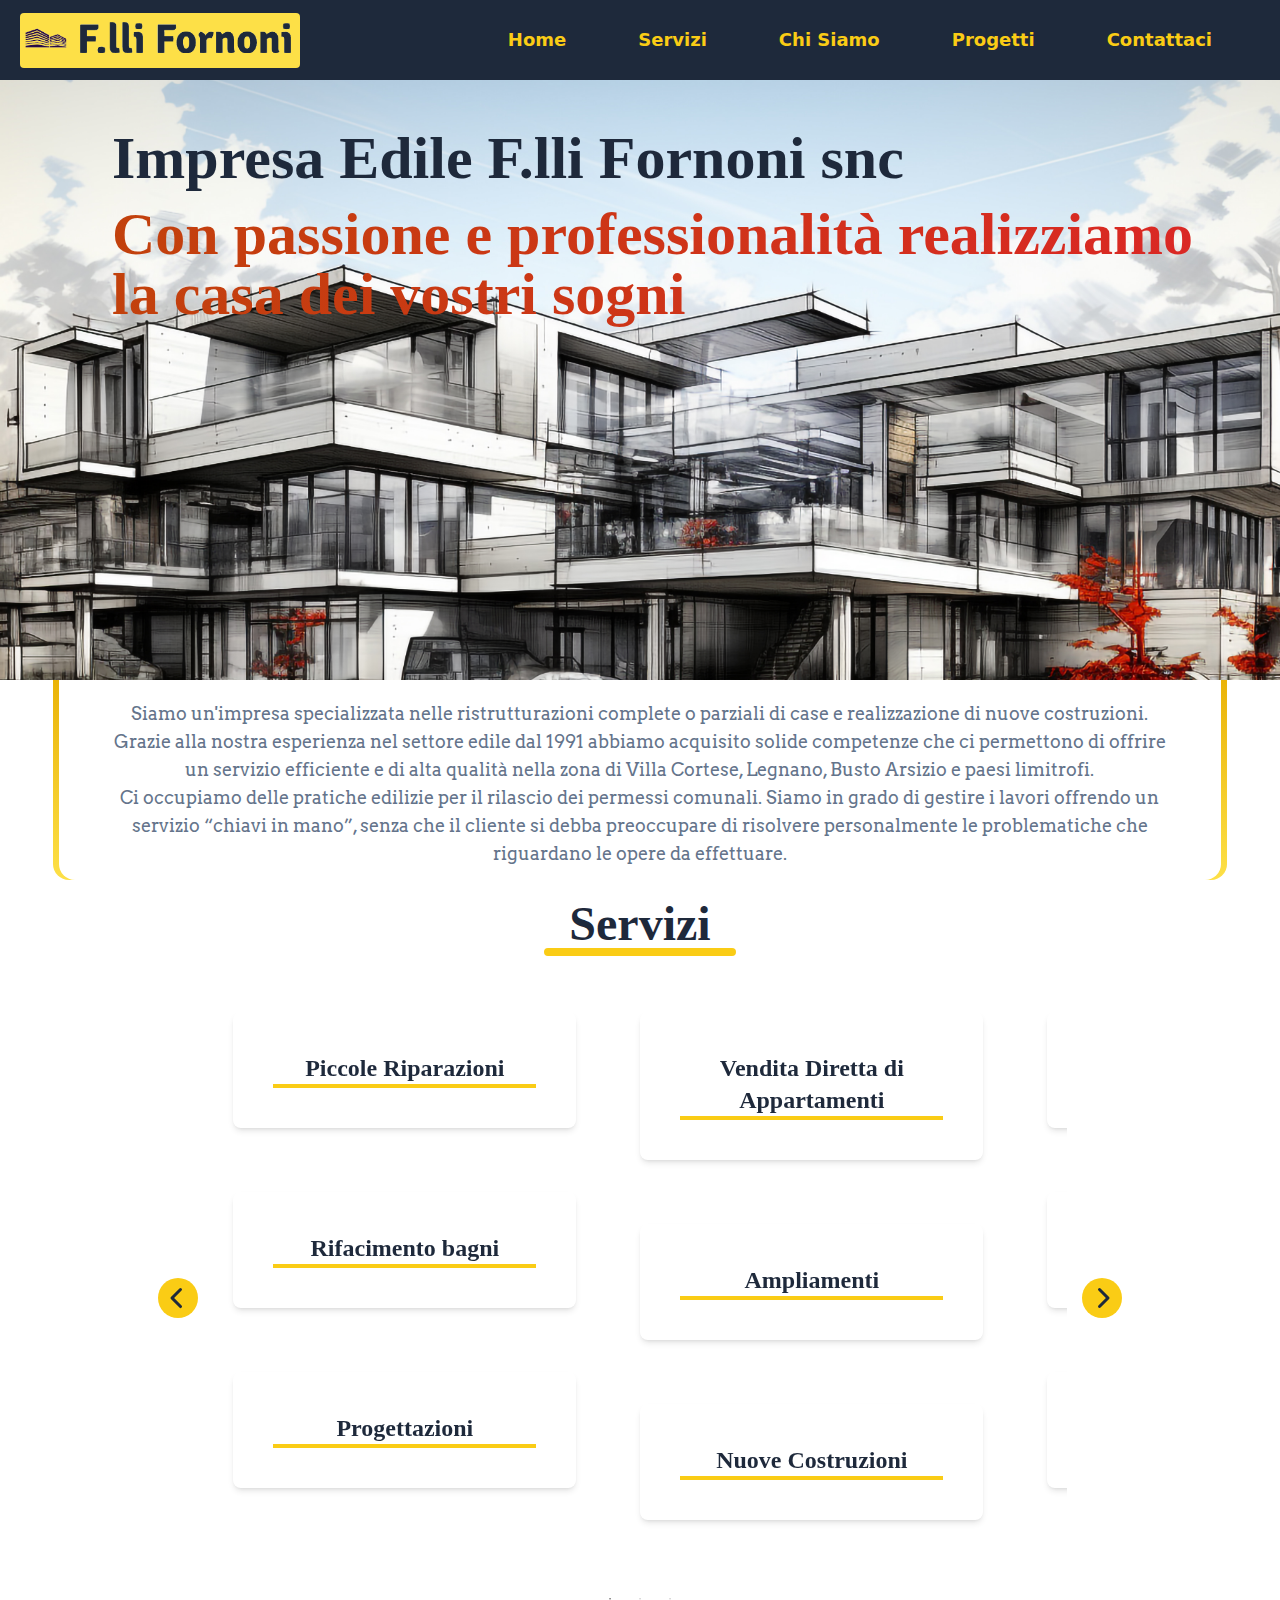
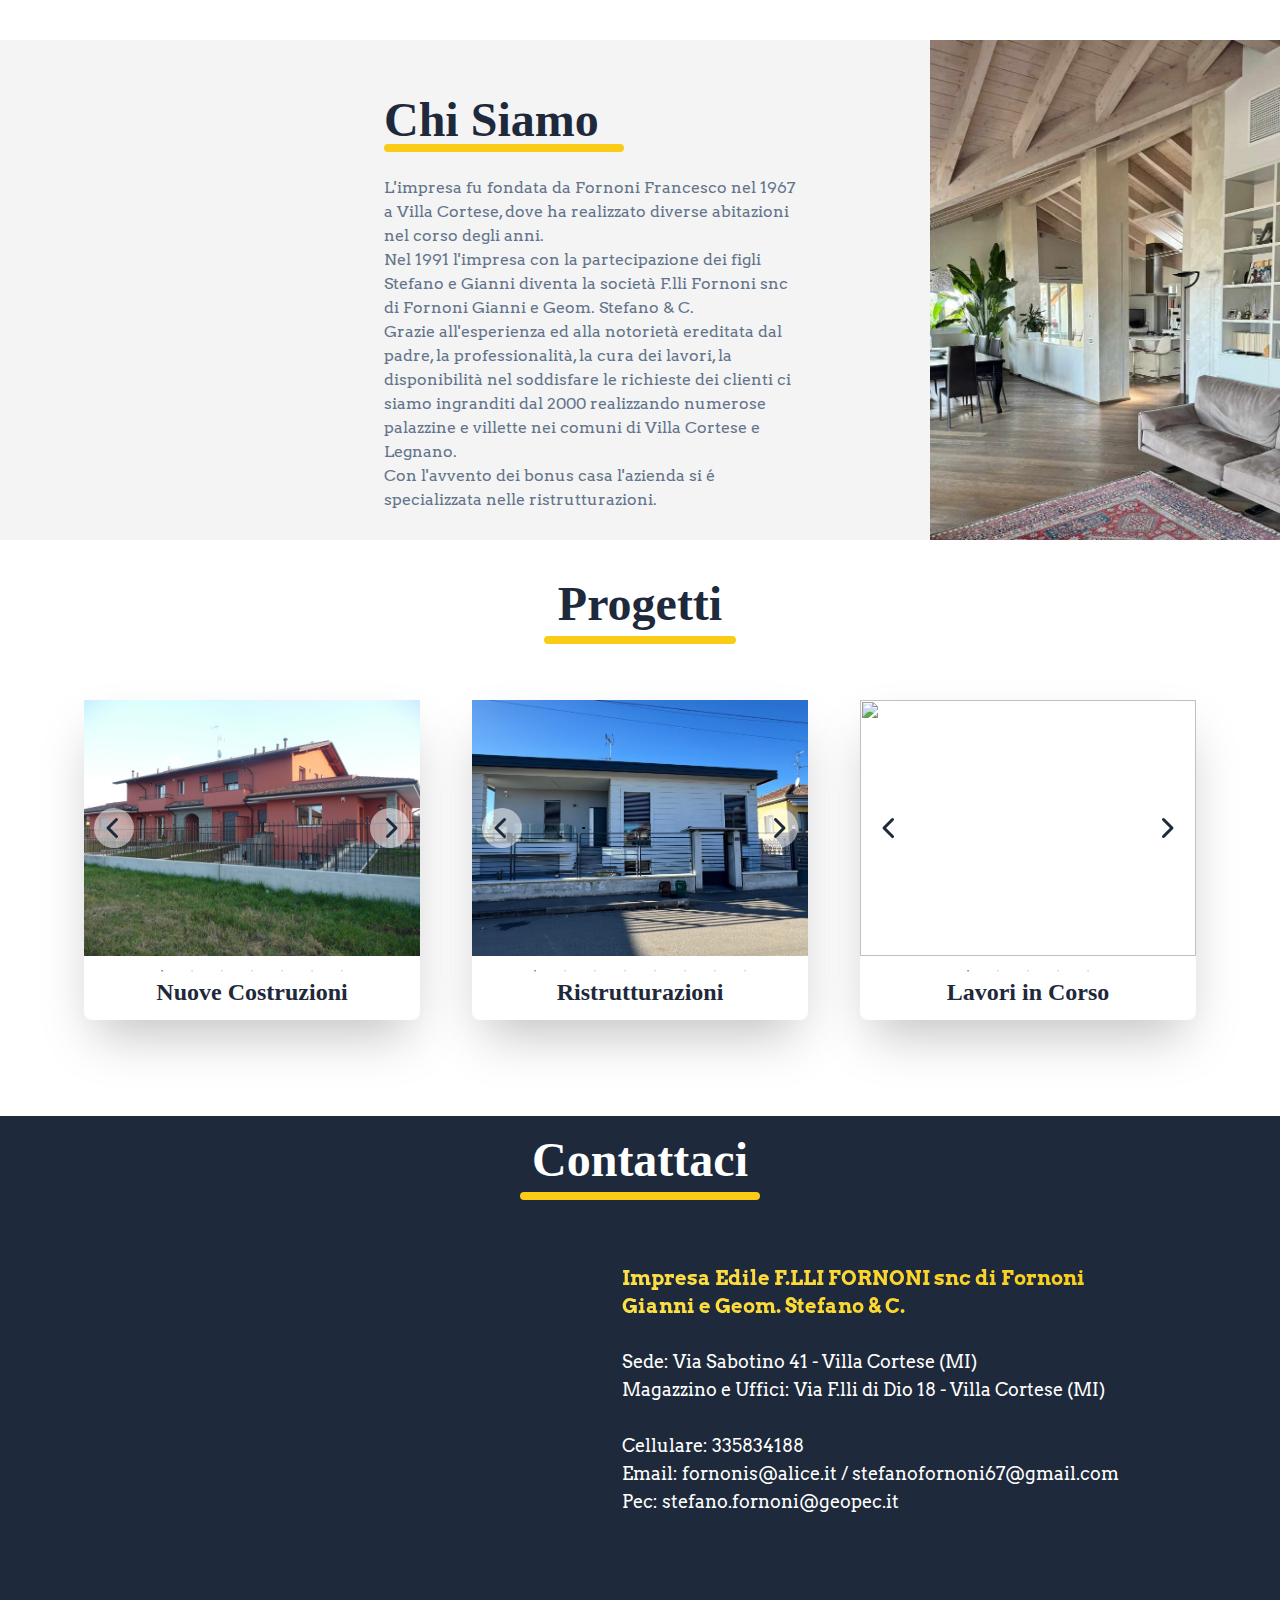
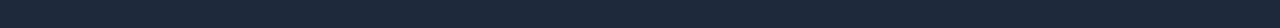
==== index.html @ b94d48a3 "Add files via upload" ====
<!DOCTYPE html><html lang="it"><head><meta charSet="utf-8"/><meta name="viewport" content="width=device-width, initial-scale=1"/><meta name="viewport" content="width=device-width, initial-scale=1"/><link rel="preload" as="image" href="/assets/images/logo.png"/><link rel="preload" as="image" href="/assets/images/about-sm.jpg"/><link rel="preload" as="image" href="/assets/images/about.jpg"/><link rel="preload" as="image" href="/assets/images/nuove-costruzioni/1.jpg"/><link rel="preload" as="image" href="/assets/images/nuove-costruzioni/2.jpg"/><link rel="preload" as="image" href="/assets/images/nuove-costruzioni/3.jpg"/><link rel="preload" as="image" href="/assets/images/nuove-costruzioni/4.jpg"/><link rel="preload" as="image" href="/assets/images/nuove-costruzioni/5.jpg"/><link rel="preload" as="image" href="/assets/images/nuove-costruzioni/6.jpg"/><link rel="preload" as="image" href="/assets/images/nuove-costruzioni/7.jpg"/><link rel="stylesheet" href="./_next/static/css/af97f94164cfcff3.css" data-precedence="next"/><link rel="stylesheet" href="./_next/static/css/cffbffb1695597d7.css" data-precedence="next"/><link rel="preload" as="script" fetchPriority="low" href="./_next/static/chunks/webpack-9963c261b73ad2ec.js"/><script src="./_next/static/chunks/fd9d1056-be48aeae6e94b8d1.js" async=""></script><script src="./_next/static/chunks/23-a10ad9ef955e7951.js" async=""></script><script src="./_next/static/chunks/main-app-19f3e9f0acedf590.js" async=""></script><script src="./_next/static/chunks/757-70ce4b78251df5d3.js" async=""></script><script src="./_next/static/chunks/app/page-fcb65d62e921823e.js" async=""></script><link rel="preload" as="image" href="/assets/images/ristrutturazioni/1.jpg"/><link rel="preload" as="image" href="/assets/images/ristrutturazioni/2.jpg"/><link rel="preload" as="image" href="/assets/images/ristrutturazioni/3.jpg"/><link rel="preload" as="image" href="/assets/images/ristrutturazioni/4.jpg"/><link rel="preload" as="image" href="/assets/images/ristrutturazioni/5.jpg"/><link rel="preload" as="image" href="/assets/images/ristrutturazioni/6.jpg"/><link rel="preload" as="image" href="/assets/images/ristrutturazioni/7.jpg"/><link rel="preload" as="image" href="/assets/images/ristrutturazioni/8.jpg"/><link rel="preload" as="image" href="/assets/images/lavori-in-corso/1.jpg"/><link rel="preload" as="image" href="/assets/images/lavori-in-corso/2.jpg"/><link rel="preload" as="image" href="/assets/images/lavori-in-corso/3.jpg"/><link rel="preload" as="image" href="/assets/images/lavori-in-corso/4.jpg"/><link rel="preload" as="image" href="/assets/images/lavori-in-corso/5.jpg"/><title>FlliFornoni</title><meta name="description" content="Impresa Edile F.LLI FORNONI snc di Fornoni Gianni e Geom. Stefano &amp; C, nella zona di Villa Cortese, Legnano, Busto Arsizio"/><link rel="icon" href="/FlliFornoni.github.io/assets/icons/favicon.ico"/><script src="./_next/static/chunks/polyfills-78c92fac7aa8fdd8.js" noModule=""></script></head><body><main class="app"><div class="w-screen flex flex-col"><nav class="flex justify-between items-center sticky top-0 h-[71px] sm:h-20 pr-4 sm:pr-16 bg-slate-800 z-40"><img src="/assets/images/logo.png" class="w-[250px] sm:w-[280px] rounded mx-5 place-content-start"/><div><button data-collapse-toggle="navbar-sticky" type="button" class="inline-flex p-1 rounded-lg lg:hidden hover:bg-gray-100 focus:outline-none focus:ring-2 focus:ring-gray-200 dark:text-gray-400 dark:hover:bg-gray-700 dark:focus:ring-gray-600" aria-controls="navbar-sticky" aria-expanded="false"><span class="sr-only">Open main menu</span><svg class="text-yellow-400 flex lg:hidden size-10" xmlns="http://www.w3.org/2000/svg" viewBox="0 0 24 24" fill="currentColor"> <path fill-rule="evenodd" d="M3 6.75A.75.75 0 0 1 3.75 6h16.5a.75.75 0 0 1 0 1.5H3.75A.75.75 0 0 1 3 6.75ZM3 12a.75.75 0 0 1 .75-.75h16.5a.75.75 0 0 1 0 1.5H3.75A.75.75 0 0 1 3 12Zm0 5.25a.75.75 0 0 1 .75-.75h16.5a.75.75 0 0 1 0 1.5H3.75a.75.75 0 0 1-.75-.75Z" clip-rule="evenodd"></path> </svg></button></div><ul class="hidden justify-end gap-16 lg:flex text-yellow-400 text-lg font-semibold"><li class="hover:text-slate-800 hover:bg-yellow-400 p-1 rounded cursor-pointer"><a href="#home">Home</a></li><li class="hover:text-slate-800 hover:bg-yellow-400 p-1 rounded cursor-pointer"><a href="#services">Servizi</a></li><li class="hover:text-slate-800 hover:bg-yellow-400 p-1 rounded cursor-pointer"><a href="#about">Chi Siamo</a></li><li class="hover:text-slate-800 hover:bg-yellow-400 p-1 rounded cursor-pointer"><a href="#projects">Progetti</a></li><li class="hover:text-slate-800 hover:bg-yellow-400 p-1 rounded cursor-pointer"><a href="#contact">Contattaci</a></li></ul></nav><section class="w-full" id="home"><div class="bg-fixed bg-cover bg-bottom w-full h-[600px] bg-[url(/assets/images/banner.jpg)]"> <div class="ml-10 min-[600px]:ml-28 pt-12"><h1 class="font-playfair_display text-slate-800 font-extrabold text-5xl sm:text-6xl">Impresa Edile F.lli Fornoni snc</h1><h1 class="font-playfair_display font-extrabold text-5xl sm:text-6xl red_gradient pt-4 pb-4">Con passione e professionalità realizziamo <br/>la casa dei vostri sogni</h1></div></div><div class="bg-gradient-to-b from-yellow-500 to-yellow-300 w-11/12 mx-auto rounded-b-2xl"> <div class="px-3 min-[520px]:px-10 pt-2 bg-white rounded-b-2xl w-[98%] min-[520px]:w-[99%] min-[520px]:text-center mx-auto"><p class="font-arvo font-medium text-lg text-slate-500 p-3">Siamo un&#x27;impresa specializzata nelle ristrutturazioni complete o parziali di case e realizzazione di nuove costruzioni. Grazie alla nostra esperienza nel settore edile dal 1991 abbiamo acquisito solide competenze che ci permettono di offrire un servizio efficiente e di alta qualità nella zona di Villa Cortese, Legnano, Busto Arsizio e paesi limitrofi. <br/>Ci occupiamo delle pratiche edilizie per il rilascio dei permessi comunali. Siamo in grado di gestire i lavori offrendo un servizio “chiavi in mano”, senza che il cliente si debba preoccupare di risolvere personalmente le problematiche che riguardano le opere da effettuare.</p></div></div></section><section class="mt-5" id="services"><div class="flex flex-col items-center"><h2 class="font-playfair_display text-slate-800 font-bold text-5xl">Servizi</h2><div class="border-4 w-48 border-yellow-400 rounded"></div></div><div class="my-14 w-4/5 md:w-2/3 mx-auto"> <div class="slick-slider center slick-initialized" dir="ltr"><svg class="slick-arrow slick-prev" xmlns="http://www.w3.org/2000/svg" viewBox="0 0 20 20" fill="currentColor" class="size-5"> <path fill-rule="evenodd" d="M11.78 5.22a.75.75 0 0 1 0 1.06L8.06 10l3.72 3.72a.75.75 0 1 1-1.06 1.06l-4.25-4.25a.75.75 0 0 1 0-1.06l4.25-4.25a.75.75 0 0 1 1.06 0Z" clip-rule="evenodd"></path> </svg><div class="slick-list" style="padding:0px 20px"><div class="slick-track" style="width:450%;left:-124.99999999999997%"><div data-index="-3" tabindex="-1" class="slick-slide slick-center slick-cloned" aria-hidden="true" style="width:11.11111111111111%"><div><div class="p-10 divide-y-4 divide-yellow-400 text-center max-w-[550px] shadow-md  rounded-lg" tabindex="-1" style="width:100%;display:inline-block"><h4 class="text-2xl font-bold font-playfair_display text-slate-800 ">Vendita Diretta di Appartamenti</h4><p></p></div></div><div><div class="p-10 divide-y-4 divide-yellow-400 text-center max-w-[550px] shadow-md  rounded-lg" tabindex="-1" style="width:100%;display:inline-block"><h4 class="text-2xl font-bold font-playfair_display text-slate-800 ">Ampliamenti</h4><p></p></div></div><div><div class="p-10 divide-y-4 divide-yellow-400 text-center max-w-[550px] shadow-md  rounded-lg" tabindex="-1" style="width:100%;display:inline-block"><h4 class="text-2xl font-bold font-playfair_display text-slate-800 ">Nuove Costruzioni</h4><p></p></div></div></div><div data-index="-2" tabindex="-1" class="slick-slide slick-cloned" aria-hidden="true" style="width:11.11111111111111%"><div><div class="p-10 divide-y-4 divide-yellow-400 text-center max-w-[550px] shadow-md  rounded-lg" tabindex="-1" style="width:100%;display:inline-block"><h4 class="text-2xl font-bold font-playfair_display text-slate-800 ">Ristrutturazioni Edilizie</h4><p></p></div></div><div><div class="p-10 divide-y-4 divide-yellow-400 text-center max-w-[550px] shadow-md  rounded-lg" tabindex="-1" style="width:100%;display:inline-block"><h4 class="text-2xl font-bold font-playfair_display text-slate-800 ">Rifacimento Tetti</h4><p></p></div></div><div><div class="p-10 divide-y-4 divide-yellow-400 text-center max-w-[550px] shadow-md  rounded-lg" tabindex="-1" style="width:100%;display:inline-block"><h4 class="text-2xl font-bold font-playfair_display text-slate-800 ">Formazione di Cappotto</h4><p></p></div></div></div><div data-index="-1" tabindex="-1" class="slick-slide slick-active slick-cloned" aria-hidden="false" style="width:11.11111111111111%"><div><div class="p-10 divide-y-4 divide-yellow-400 text-center max-w-[550px] shadow-md  rounded-lg" tabindex="-1" style="width:100%;display:inline-block"><h4 class="text-2xl font-bold font-playfair_display text-slate-800 ">Piccole Riparazioni</h4><p></p></div></div><div><div class="p-10 divide-y-4 divide-yellow-400 text-center max-w-[550px] shadow-md  rounded-lg" tabindex="-1" style="width:100%;display:inline-block"><h4 class="text-2xl font-bold font-playfair_display text-slate-800 ">Rifacimento bagni</h4><p></p></div></div><div><div class="p-10 divide-y-4 divide-yellow-400 text-center max-w-[550px] shadow-md  rounded-lg" tabindex="-1" style="width:100%;display:inline-block"><h4 class="text-2xl font-bold font-playfair_display text-slate-800 ">Progettazioni</h4><p></p></div></div></div><div data-index="0" class="slick-slide slick-active slick-center slick-current" tabindex="-1" aria-hidden="false" style="outline:none;width:11.11111111111111%"><div><div class="p-10 divide-y-4 divide-yellow-400 text-center max-w-[550px] shadow-md  rounded-lg" tabindex="-1" style="width:100%;display:inline-block"><h4 class="text-2xl font-bold font-playfair_display text-slate-800 ">Vendita Diretta di Appartamenti</h4><p></p></div></div><div><div class="p-10 divide-y-4 divide-yellow-400 text-center max-w-[550px] shadow-md  rounded-lg" tabindex="-1" style="width:100%;display:inline-block"><h4 class="text-2xl font-bold font-playfair_display text-slate-800 ">Ampliamenti</h4><p></p></div></div><div><div class="p-10 divide-y-4 divide-yellow-400 text-center max-w-[550px] shadow-md  rounded-lg" tabindex="-1" style="width:100%;display:inline-block"><h4 class="text-2xl font-bold font-playfair_display text-slate-800 ">Nuove Costruzioni</h4><p></p></div></div></div><div data-index="1" class="slick-slide slick-active" tabindex="-1" aria-hidden="false" style="outline:none;width:11.11111111111111%"><div><div class="p-10 divide-y-4 divide-yellow-400 text-center max-w-[550px] shadow-md  rounded-lg" tabindex="-1" style="width:100%;display:inline-block"><h4 class="text-2xl font-bold font-playfair_display text-slate-800 ">Ristrutturazioni Edilizie</h4><p></p></div></div><div><div class="p-10 divide-y-4 divide-yellow-400 text-center max-w-[550px] shadow-md  rounded-lg" tabindex="-1" style="width:100%;display:inline-block"><h4 class="text-2xl font-bold font-playfair_display text-slate-800 ">Rifacimento Tetti</h4><p></p></div></div><div><div class="p-10 divide-y-4 divide-yellow-400 text-center max-w-[550px] shadow-md  rounded-lg" tabindex="-1" style="width:100%;display:inline-block"><h4 class="text-2xl font-bold font-playfair_display text-slate-800 ">Formazione di Cappotto</h4><p></p></div></div></div><div data-index="2" class="slick-slide" tabindex="-1" aria-hidden="true" style="outline:none;width:11.11111111111111%"><div><div class="p-10 divide-y-4 divide-yellow-400 text-center max-w-[550px] shadow-md  rounded-lg" tabindex="-1" style="width:100%;display:inline-block"><h4 class="text-2xl font-bold font-playfair_display text-slate-800 ">Piccole Riparazioni</h4><p></p></div></div><div><div class="p-10 divide-y-4 divide-yellow-400 text-center max-w-[550px] shadow-md  rounded-lg" tabindex="-1" style="width:100%;display:inline-block"><h4 class="text-2xl font-bold font-playfair_display text-slate-800 ">Rifacimento bagni</h4><p></p></div></div><div><div class="p-10 divide-y-4 divide-yellow-400 text-center max-w-[550px] shadow-md  rounded-lg" tabindex="-1" style="width:100%;display:inline-block"><h4 class="text-2xl font-bold font-playfair_display text-slate-800 ">Progettazioni</h4><p></p></div></div></div><div data-index="3" tabindex="-1" class="slick-slide slick-center slick-cloned" aria-hidden="true" style="width:11.11111111111111%"><div><div class="p-10 divide-y-4 divide-yellow-400 text-center max-w-[550px] shadow-md  rounded-lg" tabindex="-1" style="width:100%;display:inline-block"><h4 class="text-2xl font-bold font-playfair_display text-slate-800 ">Vendita Diretta di Appartamenti</h4><p></p></div></div><div><div class="p-10 divide-y-4 divide-yellow-400 text-center max-w-[550px] shadow-md  rounded-lg" tabindex="-1" style="width:100%;display:inline-block"><h4 class="text-2xl font-bold font-playfair_display text-slate-800 ">Ampliamenti</h4><p></p></div></div><div><div class="p-10 divide-y-4 divide-yellow-400 text-center max-w-[550px] shadow-md  rounded-lg" tabindex="-1" style="width:100%;display:inline-block"><h4 class="text-2xl font-bold font-playfair_display text-slate-800 ">Nuove Costruzioni</h4><p></p></div></div></div><div data-index="4" tabindex="-1" class="slick-slide slick-cloned" aria-hidden="true" style="width:11.11111111111111%"><div><div class="p-10 divide-y-4 divide-yellow-400 text-center max-w-[550px] shadow-md  rounded-lg" tabindex="-1" style="width:100%;display:inline-block"><h4 class="text-2xl font-bold font-playfair_display text-slate-800 ">Ristrutturazioni Edilizie</h4><p></p></div></div><div><div class="p-10 divide-y-4 divide-yellow-400 text-center max-w-[550px] shadow-md  rounded-lg" tabindex="-1" style="width:100%;display:inline-block"><h4 class="text-2xl font-bold font-playfair_display text-slate-800 ">Rifacimento Tetti</h4><p></p></div></div><div><div class="p-10 divide-y-4 divide-yellow-400 text-center max-w-[550px] shadow-md  rounded-lg" tabindex="-1" style="width:100%;display:inline-block"><h4 class="text-2xl font-bold font-playfair_display text-slate-800 ">Formazione di Cappotto</h4><p></p></div></div></div><div data-index="5" tabindex="-1" class="slick-slide slick-cloned" aria-hidden="true" style="width:11.11111111111111%"><div><div class="p-10 divide-y-4 divide-yellow-400 text-center max-w-[550px] shadow-md  rounded-lg" tabindex="-1" style="width:100%;display:inline-block"><h4 class="text-2xl font-bold font-playfair_display text-slate-800 ">Piccole Riparazioni</h4><p></p></div></div><div><div class="p-10 divide-y-4 divide-yellow-400 text-center max-w-[550px] shadow-md  rounded-lg" tabindex="-1" style="width:100%;display:inline-block"><h4 class="text-2xl font-bold font-playfair_display text-slate-800 ">Rifacimento bagni</h4><p></p></div></div><div><div class="p-10 divide-y-4 divide-yellow-400 text-center max-w-[550px] shadow-md  rounded-lg" tabindex="-1" style="width:100%;display:inline-block"><h4 class="text-2xl font-bold font-playfair_display text-slate-800 ">Progettazioni</h4><p></p></div></div></div></div></div><svg class="slick-arrow slick-next" xmlns="http://www.w3.org/2000/svg" viewBox="0 0 20 20" fill="currentColor" class="size-5"> <path fill-rule="evenodd" d="M8.22 5.22a.75.75 0 0 1 1.06 0l4.25 4.25a.75.75 0 0 1 0 1.06l-4.25 4.25a.75.75 0 0 1-1.06-1.06L11.94 10 8.22 6.28a.75.75 0 0 1 0-1.06Z" clip-rule="evenodd"></path> </svg><ul style="display:block" class="slick-dots"><li class="slick-active"><button>1</button></li><li class=""><button>2</button></li><li class=""><button>3</button></li></ul></div></div></section><section id="about"> <img src="/assets/images/about-sm.jpg" class="w-full object-bottom min-[880px]:hidden"/><div class="flex bg-zinc-100"><div class="ml-16 sm:ml-24 lg:ml-52 pt-8 lg:pt-14 xl:ml-96 pr-16 xl:pr-32 basis-4/5 min-[880px]:basis-3/5"><h1 class="font-playfair_display text-slate-800 font-bold text-5xl">Chi Siamo</h1><div class="border-4 w-60 border-yellow-400 rounded"></div><p class="mt-6 text-slate-500 font-light font-arvo min-[880px]:mb-0 mb-2">L&#x27;impresa fu fondata da Fornoni Francesco nel 1967 a Villa Cortese, dove ha realizzato diverse abitazioni nel corso degli anni. <br/>Nel 1991 l&#x27;impresa con la partecipazione dei figli Stefano e Gianni diventa la società F.lli Fornoni snc di Fornoni Gianni e Geom. Stefano &amp; C. <br/>Grazie all&#x27;esperienza ed alla notorietà ereditata dal padre, la professionalità, la cura dei lavori, la disponibilità nel soddisfare le richieste dei clienti ci siamo ingranditi dal 2000 realizzando numerose palazzine e villette nei comuni di Villa Cortese e Legnano.  <br/>Con l&#x27;avvento dei bonus casa l&#x27;azienda si é specializzata nelle ristrutturazioni.</p></div><img src="/assets/images/about.jpg" class="w-2/5 h-[500px] hidden min-[880px]:block object-top object-scale-down"/></div></section><section class="my-10" id="projects"><div class="flex flex-col items-center"><h2 class="font-playfair_display text-slate-800 font-bold text-5xl">Progetti</h2><div class="border-4 mt-2 w-48 border-yellow-400 rounded"></div></div><div class="flex flex-col lg:flex-row items-center justify-evenly gap-12 my-14 mx-8 xl:mx-20"><div class="text-center w-11/12 sm:w-3/4 lg:w-[30%] shadow-lg lg:shadow-2xl rounded-lg"><div class="slick-slider slick-initialized" dir="ltr"><svg class="slick-arrow slick-prev slick-disabled" xmlns="http://www.w3.org/2000/svg" viewBox="0 0 20 20" fill="currentColor" class="size-5"> <path fill-rule="evenodd" d="M11.78 5.22a.75.75 0 0 1 0 1.06L8.06 10l3.72 3.72a.75.75 0 1 1-1.06 1.06l-4.25-4.25a.75.75 0 0 1 0-1.06l4.25-4.25a.75.75 0 0 1 1.06 0Z" clip-rule="evenodd"></path> </svg><div class="slick-list"><div class="slick-track" style="width:700%;left:0%"><div data-index="0" class="slick-slide slick-active slick-current" tabindex="-1" aria-hidden="false" style="outline:none;width:14.285714285714286%"><div><img src="/assets/images/nuove-costruzioni/1.jpg" class="h-64 object-cover" tabindex="-1" style="width:100%;display:inline-block"/></div></div><div data-index="1" class="slick-slide" tabindex="-1" aria-hidden="true" style="outline:none;width:14.285714285714286%"><div><img src="/assets/images/nuove-costruzioni/2.jpg" class="h-64 object-cover" tabindex="-1" style="width:100%;display:inline-block"/></div></div><div data-index="2" class="slick-slide" tabindex="-1" aria-hidden="true" style="outline:none;width:14.285714285714286%"><div><img src="/assets/images/nuove-costruzioni/3.jpg" class="h-64 object-cover" tabindex="-1" style="width:100%;display:inline-block"/></div></div><div data-index="3" class="slick-slide" tabindex="-1" aria-hidden="true" style="outline:none;width:14.285714285714286%"><div><img src="/assets/images/nuove-costruzioni/4.jpg" class="h-64 object-cover" tabindex="-1" style="width:100%;display:inline-block"/></div></div><div data-index="4" class="slick-slide" tabindex="-1" aria-hidden="true" style="outline:none;width:14.285714285714286%"><div><img src="/assets/images/nuove-costruzioni/5.jpg" class="h-64 object-cover" tabindex="-1" style="width:100%;display:inline-block"/></div></div><div data-index="5" class="slick-slide" tabindex="-1" aria-hidden="true" style="outline:none;width:14.285714285714286%"><div><img src="/assets/images/nuove-costruzioni/6.jpg" class="h-64 object-cover" tabindex="-1" style="width:100%;display:inline-block"/></div></div><div data-index="6" class="slick-slide" tabindex="-1" aria-hidden="true" style="outline:none;width:14.285714285714286%"><div><img src="/assets/images/nuove-costruzioni/7.jpg" class="h-64 object-cover" tabindex="-1" style="width:100%;display:inline-block"/></div></div></div></div><svg class="slick-arrow slick-next" xmlns="http://www.w3.org/2000/svg" viewBox="0 0 20 20" fill="currentColor" class="size-5"> <path fill-rule="evenodd" d="M8.22 5.22a.75.75 0 0 1 1.06 0l4.25 4.25a.75.75 0 0 1 0 1.06l-4.25 4.25a.75.75 0 0 1-1.06-1.06L11.94 10 8.22 6.28a.75.75 0 0 1 0-1.06Z" clip-rule="evenodd"></path> </svg><ul style="display:block" class="slick-dots"><li class="slick-active"><button>1</button></li><li class=""><button>2</button></li><li class=""><button>3</button></li><li class=""><button>4</button></li><li class=""><button>5</button></li><li class=""><button>6</button></li><li class=""><button>7</button></li></ul></div><h4 class="text-slate-800 text-2xl text-center font-bold font-playfair_display mt-2 p-3">Nuove Costruzioni</h4></div><div class="text-center w-11/12 sm:w-3/4 lg:w-[30%] shadow-lg lg:shadow-2xl rounded-lg"><div class="slick-slider slick-initialized" dir="ltr"><svg class="slick-arrow slick-prev slick-disabled" xmlns="http://www.w3.org/2000/svg" viewBox="0 0 20 20" fill="currentColor" class="size-5"> <path fill-rule="evenodd" d="M11.78 5.22a.75.75 0 0 1 0 1.06L8.06 10l3.72 3.72a.75.75 0 1 1-1.06 1.06l-4.25-4.25a.75.75 0 0 1 0-1.06l4.25-4.25a.75.75 0 0 1 1.06 0Z" clip-rule="evenodd"></path> </svg><div class="slick-list"><div class="slick-track" style="width:800%;left:0%"><div data-index="0" class="slick-slide slick-active slick-current" tabindex="-1" aria-hidden="false" style="outline:none;width:12.5%"><div><img src="/assets/images/ristrutturazioni/1.jpg" class="h-64 object-cover" tabindex="-1" style="width:100%;display:inline-block"/></div></div><div data-index="1" class="slick-slide" tabindex="-1" aria-hidden="true" style="outline:none;width:12.5%"><div><img src="/assets/images/ristrutturazioni/2.jpg" class="h-64 object-cover" tabindex="-1" style="width:100%;display:inline-block"/></div></div><div data-index="2" class="slick-slide" tabindex="-1" aria-hidden="true" style="outline:none;width:12.5%"><div><img src="/assets/images/ristrutturazioni/3.jpg" class="h-64 object-cover" tabindex="-1" style="width:100%;display:inline-block"/></div></div><div data-index="3" class="slick-slide" tabindex="-1" aria-hidden="true" style="outline:none;width:12.5%"><div><img src="/assets/images/ristrutturazioni/4.jpg" class="h-64 object-cover" tabindex="-1" style="width:100%;display:inline-block"/></div></div><div data-index="4" class="slick-slide" tabindex="-1" aria-hidden="true" style="outline:none;width:12.5%"><div><img src="/assets/images/ristrutturazioni/5.jpg" class="h-64 object-cover" tabindex="-1" style="width:100%;display:inline-block"/></div></div><div data-index="5" class="slick-slide" tabindex="-1" aria-hidden="true" style="outline:none;width:12.5%"><div><img src="/assets/images/ristrutturazioni/6.jpg" class="h-64 object-cover" tabindex="-1" style="width:100%;display:inline-block"/></div></div><div data-index="6" class="slick-slide" tabindex="-1" aria-hidden="true" style="outline:none;width:12.5%"><div><img src="/assets/images/ristrutturazioni/7.jpg" class="h-64 object-cover" tabindex="-1" style="width:100%;display:inline-block"/></div></div><div data-index="7" class="slick-slide" tabindex="-1" aria-hidden="true" style="outline:none;width:12.5%"><div><img src="/assets/images/ristrutturazioni/8.jpg" class="h-64 object-cover" tabindex="-1" style="width:100%;display:inline-block"/></div></div></div></div><svg class="slick-arrow slick-next" xmlns="http://www.w3.org/2000/svg" viewBox="0 0 20 20" fill="currentColor" class="size-5"> <path fill-rule="evenodd" d="M8.22 5.22a.75.75 0 0 1 1.06 0l4.25 4.25a.75.75 0 0 1 0 1.06l-4.25 4.25a.75.75 0 0 1-1.06-1.06L11.94 10 8.22 6.28a.75.75 0 0 1 0-1.06Z" clip-rule="evenodd"></path> </svg><ul style="display:block" class="slick-dots"><li class="slick-active"><button>1</button></li><li class=""><button>2</button></li><li class=""><button>3</button></li><li class=""><button>4</button></li><li class=""><button>5</button></li><li class=""><button>6</button></li><li class=""><button>7</button></li><li class=""><button>8</button></li></ul></div><h4 class="text-slate-800 text-2xl text-center font-bold font-playfair_display mt-2 p-3">Ristrutturazioni</h4></div><div class="text-center w-11/12 sm:w-3/4 lg:w-[30%] shadow-lg lg:shadow-2xl rounded-lg"><div class="slick-slider slick-initialized" dir="ltr"><svg class="slick-arrow slick-prev slick-disabled" xmlns="http://www.w3.org/2000/svg" viewBox="0 0 20 20" fill="currentColor" class="size-5"> <path fill-rule="evenodd" d="M11.78 5.22a.75.75 0 0 1 0 1.06L8.06 10l3.72 3.72a.75.75 0 1 1-1.06 1.06l-4.25-4.25a.75.75 0 0 1 0-1.06l4.25-4.25a.75.75 0 0 1 1.06 0Z" clip-rule="evenodd"></path> </svg><div class="slick-list"><div class="slick-track" style="width:500%;left:0%"><div data-index="0" class="slick-slide slick-active slick-current" tabindex="-1" aria-hidden="false" style="outline:none;width:20%"><div><img src="/assets/images/lavori-in-corso/1.jpg" class="h-64 object-cover" tabindex="-1" style="width:100%;display:inline-block"/></div></div><div data-index="1" class="slick-slide" tabindex="-1" aria-hidden="true" style="outline:none;width:20%"><div><img src="/assets/images/lavori-in-corso/2.jpg" class="h-64 object-cover" tabindex="-1" style="width:100%;display:inline-block"/></div></div><div data-index="2" class="slick-slide" tabindex="-1" aria-hidden="true" style="outline:none;width:20%"><div><img src="/assets/images/lavori-in-corso/3.jpg" class="h-64 object-cover" tabindex="-1" style="width:100%;display:inline-block"/></div></div><div data-index="3" class="slick-slide" tabindex="-1" aria-hidden="true" style="outline:none;width:20%"><div><img src="/assets/images/lavori-in-corso/4.jpg" class="h-64 object-cover" tabindex="-1" style="width:100%;display:inline-block"/></div></div><div data-index="4" class="slick-slide" tabindex="-1" aria-hidden="true" style="outline:none;width:20%"><div><img src="/assets/images/lavori-in-corso/5.jpg" class="h-64 object-cover" tabindex="-1" style="width:100%;display:inline-block"/></div></div></div></div><svg class="slick-arrow slick-next" xmlns="http://www.w3.org/2000/svg" viewBox="0 0 20 20" fill="currentColor" class="size-5"> <path fill-rule="evenodd" d="M8.22 5.22a.75.75 0 0 1 1.06 0l4.25 4.25a.75.75 0 0 1 0 1.06l-4.25 4.25a.75.75 0 0 1-1.06-1.06L11.94 10 8.22 6.28a.75.75 0 0 1 0-1.06Z" clip-rule="evenodd"></path> </svg><ul style="display:block" class="slick-dots"><li class="slick-active"><button>1</button></li><li class=""><button>2</button></li><li class=""><button>3</button></li><li class=""><button>4</button></li><li class=""><button>5</button></li></ul></div><h4 class="text-slate-800 text-2xl text-center font-bold font-playfair_display mt-2 p-3">Lavori in Corso</h4></div></div></section><section class="bg-slate-800 text-white pt-5" id="contact"><div class="flex flex-col items-center"><h2 class="font-playfair_display font-bold text-5xl">Contattaci</h2><div class="border-4 mt-2 w-60 border-yellow-400 rounded"></div></div><div class="flex flex-col lg:flex-row p-16"><iframe class="self-center sm:w-[550px] md:w-[700px]" src="TODO: mappa" height="300" allowfullscreen="" loading="lazy" referrerpolicy="no-referrer-when-downgrade"></iframe><div class="mt-10 lg:mt-0 lg:mx-16 font-arvo font-thin text-lg leading-7"><p class="text-xl font-semibold yellow_gradient text-pretty">Impresa Edile F.LLI FORNONI snc di Fornoni Gianni e Geom. Stefano &amp; C.</p><br/><p>Sede: Via Sabotino 41 - Villa Cortese (MI) <br/> Magazzino e Uffici: Via F.lli di Dio 18 - Villa Cortese (MI)</p><br/><p>Cellulare: 335834188</p><p>Email: fornonis@alice.it / stefanofornoni67@gmail.com</p><p>Pec: stefano.fornoni@geopec.it</p></div></div></section></div></main><script src="https://ajax.googleapis.com/ajax/libs/jquery/3.6.1/jquery.min.js"></script><script src="/utils/changeSection.js"></script><script src="./_next/static/chunks/webpack-9963c261b73ad2ec.js" async=""></script><script>(self.__next_f=self.__next_f||[]).push([0]);self.__next_f.push([2,null])</script><script>self.__next_f.push([1,"1:HL[\"./_next/static/css/af97f94164cfcff3.css\",\"style\"]\n2:HL[\"./_next/static/css/cffbffb1695597d7.css\",\"style\"]\n"])</script><script>self.__next_f.push([1,"3:I[5751,[],\"\"]\n5:I[6153,[\"757\",\"static/chunks/757-70ce4b78251df5d3.js\",\"931\",\"static/chunks/app/page-fcb65d62e921823e.js\"],\"default\"]\n6:I[2912,[\"757\",\"static/chunks/757-70ce4b78251df5d3.js\",\"931\",\"static/chunks/app/page-fcb65d62e921823e.js\"],\"default\"]\n7:I[2536,[\"757\",\"static/chunks/757-70ce4b78251df5d3.js\",\"931\",\"static/chunks/app/page-fcb65d62e921823e.js\"],\"default\"]\n8:I[9275,[],\"\"]\n9:I[1343,[],\"\"]\nb:I[6130,[],\"\"]\nc:[]\n"])</script><script>self.__next_f.push([1,"0:[[[\"$\",\"link\",\"0\",{\"rel\":\"stylesheet\",\"href\":\"./_next/static/css/af97f94164cfcff3.css\",\"precedence\":\"next\",\"crossOrigin\":\"$undefined\"}]],[\"$\",\"$L3\",null,{\"buildId\":\"X6KtOYdByiHpvhNUEHt__\",\"assetPrefix\":\".\",\"initialCanonicalUrl\":\"/\",\"initialTree\":[\"\",{\"children\":[\"__PAGE__\",{}]},\"$undefined\",\"$undefined\",true],\"initialSeedData\":[\"\",{\"children\":[\"__PAGE__\",{},[[\"$L4\",[\"$\",\"div\",null,{\"className\":\"w-screen flex flex-col\",\"children\":[[\"$\",\"$L5\",null,{}],[\"$\",\"section\",null,{\"className\":\"w-full\",\"id\":\"home\",\"children\":[[\"$\",\"div\",null,{\"className\":\"bg-fixed bg-cover bg-bottom w-full h-[600px] bg-[url(/assets/images/banner.jpg)]\",\"children\":[\" \",[\"$\",\"div\",null,{\"className\":\"ml-10 min-[600px]:ml-28 pt-12\",\"children\":[[\"$\",\"h1\",null,{\"className\":\"font-playfair_display text-slate-800 font-extrabold text-5xl sm:text-6xl\",\"children\":\"Impresa Edile F.lli Fornoni snc\"}],[\"$\",\"h1\",null,{\"className\":\"font-playfair_display font-extrabold text-5xl sm:text-6xl red_gradient pt-4 pb-4\",\"children\":[\"Con passione e professionalità realizziamo \",[\"$\",\"br\",null,{}],\"la casa dei vostri sogni\"]}]]}]]}],[\"$\",\"div\",null,{\"className\":\"bg-gradient-to-b from-yellow-500 to-yellow-300 w-11/12 mx-auto rounded-b-2xl\",\"children\":[\" \",[\"$\",\"div\",null,{\"className\":\"px-3 min-[520px]:px-10 pt-2 bg-white rounded-b-2xl w-[98%] min-[520px]:w-[99%] min-[520px]:text-center mx-auto\",\"children\":[\"$\",\"p\",null,{\"className\":\"font-arvo font-medium text-lg text-slate-500 p-3\",\"children\":[\"Siamo un'impresa specializzata nelle ristrutturazioni complete o parziali di case e realizzazione di nuove costruzioni. Grazie alla nostra esperienza nel settore edile dal 1991 abbiamo acquisito solide competenze che ci permettono di offrire un servizio efficiente e di alta qualità nella zona di Villa Cortese, Legnano, Busto Arsizio e paesi limitrofi. \",[\"$\",\"br\",null,{}],\"Ci occupiamo delle pratiche edilizie per il rilascio dei permessi comunali. Siamo in grado di gestire i lavori offrendo un servizio “chiavi in mano”, senza che il cliente si debba preoccupare di risolvere personalmente le problematiche che riguardano le opere da effettuare.\"]}]}]]}]]}],[\"$\",\"section\",null,{\"className\":\"mt-5\",\"id\":\"services\",\"children\":[[\"$\",\"div\",null,{\"className\":\"flex flex-col items-center\",\"children\":[[\"$\",\"h2\",null,{\"className\":\"font-playfair_display text-slate-800 font-bold text-5xl\",\"children\":\"Servizi\"}],[\"$\",\"div\",null,{\"className\":\"border-4 w-48 border-yellow-400 rounded\"}]]}],[\"$\",\"$L6\",null,{\"services\":[\"Vendita Diretta di Appartamenti\",\"Ampliamenti\",\"Nuove Costruzioni\",\"Ristrutturazioni Edilizie\",\"Rifacimento Tetti\",\"Formazione di Cappotto\",\"Piccole Riparazioni\",\"Rifacimento bagni\",\"Progettazioni\"]}]]}],[\"$\",\"section\",null,{\"id\":\"about\",\"children\":[\" \",[\"$\",\"img\",null,{\"src\":\"/assets/images/about-sm.jpg\",\"className\":\"w-full object-bottom min-[880px]:hidden\"}],[\"$\",\"div\",null,{\"className\":\"flex bg-zinc-100\",\"children\":[[\"$\",\"div\",null,{\"className\":\"ml-16 sm:ml-24 lg:ml-52 pt-8 lg:pt-14 xl:ml-96 pr-16 xl:pr-32 basis-4/5 min-[880px]:basis-3/5\",\"children\":[[\"$\",\"h1\",null,{\"className\":\"font-playfair_display text-slate-800 font-bold text-5xl\",\"children\":\"Chi Siamo\"}],[\"$\",\"div\",null,{\"className\":\"border-4 w-60 border-yellow-400 rounded\"}],[\"$\",\"p\",null,{\"className\":\"mt-6 text-slate-500 font-light font-arvo min-[880px]:mb-0 mb-2\",\"children\":[\"L'impresa fu fondata da Fornoni Francesco nel 1967 a Villa Cortese, dove ha realizzato diverse abitazioni nel corso degli anni. \",[\"$\",\"br\",null,{}],\"Nel 1991 l'impresa con la partecipazione dei figli Stefano e Gianni diventa la società F.lli Fornoni snc di Fornoni Gianni e Geom. Stefano \u0026 C. \",[\"$\",\"br\",null,{}],\"Grazie all'esperienza ed alla notorietà ereditata dal padre, la professionalità, la cura dei lavori, la disponibilità nel soddisfare le richieste dei clienti ci siamo ingranditi dal 2000 realizzando numerose palazzine e villette nei comuni di Villa Cortese e Legnano.  \",[\"$\",\"br\",null,{}],\"Con l'avvento dei bonus casa l'azienda si é specializzata nelle ristrutturazioni.\"]}]]}],[\"$\",\"img\",null,{\"src\":\"/assets/images/about.jpg\",\"className\":\"w-2/5 h-[500px] hidden min-[880px]:block object-top object-scale-down\"}]]}]]}],[\"$\",\"section\",null,{\"className\":\"my-10\",\"id\":\"projects\",\"children\":[[\"$\",\"div\",null,{\"className\":\"flex flex-col items-center\",\"children\":[[\"$\",\"h2\",null,{\"className\":\"font-playfair_display text-slate-800 font-bold text-5xl\",\"children\":\"Progetti\"}],[\"$\",\"div\",null,{\"className\":\"border-4 mt-2 w-48 border-yellow-400 rounded\"}]]}],[\"$\",\"div\",null,{\"className\":\"flex flex-col lg:flex-row items-center justify-evenly gap-12 my-14 mx-8 xl:mx-20\",\"children\":[[\"$\",\"div\",null,{\"className\":\"text-center w-11/12 sm:w-3/4 lg:w-[30%] shadow-lg lg:shadow-2xl rounded-lg\",\"children\":[[\"$\",\"$L7\",null,{\"slides\":[\"/assets/images/nuove-costruzioni/1.jpg\",\"/assets/images/nuove-costruzioni/2.jpg\",\"/assets/images/nuove-costruzioni/3.jpg\",\"/assets/images/nuove-costruzioni/4.jpg\",\"/assets/images/nuove-costruzioni/5.jpg\",\"/assets/images/nuove-costruzioni/6.jpg\",\"/assets/images/nuove-costruzioni/7.jpg\"]}],[\"$\",\"h4\",null,{\"className\":\"text-slate-800 text-2xl text-center font-bold font-playfair_display mt-2 p-3\",\"children\":\"Nuove Costruzioni\"}]]}],[\"$\",\"div\",null,{\"className\":\"text-center w-11/12 sm:w-3/4 lg:w-[30%] shadow-lg lg:shadow-2xl rounded-lg\",\"children\":[[\"$\",\"$L7\",null,{\"slides\":[\"/assets/images/ristrutturazioni/1.jpg\",\"/assets/images/ristrutturazioni/2.jpg\",\"/assets/images/ristrutturazioni/3.jpg\",\"/assets/images/ristrutturazioni/4.jpg\",\"/assets/images/ristrutturazioni/5.jpg\",\"/assets/images/ristrutturazioni/6.jpg\",\"/assets/images/ristrutturazioni/7.jpg\",\"/assets/images/ristrutturazioni/8.jpg\"]}],[\"$\",\"h4\",null,{\"className\":\"text-slate-800 text-2xl text-center font-bold font-playfair_display mt-2 p-3\",\"children\":\"Ristrutturazioni\"}]]}],[\"$\",\"div\",null,{\"className\":\"text-center w-11/12 sm:w-3/4 lg:w-[30%] shadow-lg lg:shadow-2xl rounded-lg\",\"children\":[[\"$\",\"$L7\",null,{\"slides\":[\"/assets/images/lavori-in-corso/1.jpg\",\"/assets/images/lavori-in-corso/2.jpg\",\"/assets/images/lavori-in-corso/3.jpg\",\"/assets/images/lavori-in-corso/4.jpg\",\"/assets/images/lavori-in-corso/5.jpg\"]}],[\"$\",\"h4\",null,{\"className\":\"text-slate-800 text-2xl text-center font-bold font-playfair_display mt-2 p-3\",\"children\":\"Lavori in Corso\"}]]}]]}]]}],[\"$\",\"section\",null,{\"className\":\"bg-slate-800 text-white pt-5\",\"id\":\"contact\",\"children\":[[\"$\",\"div\",null,{\"className\":\"flex flex-col items-center\",\"children\":[[\"$\",\"h2\",null,{\"className\":\"font-playfair_display font-bold text-5xl\",\"children\":\"Contattaci\"}],[\"$\",\"div\",null,{\"className\":\"border-4 mt-2 w-60 border-yellow-400 rounded\"}]]}],[\"$\",\"div\",null,{\"className\":\"flex flex-col lg:flex-row p-16\",\"children\":[[\"$\",\"iframe\",null,{\"className\":\"self-center sm:w-[550px] md:w-[700px]\",\"src\":\"TODO: mappa\",\"height\":\"300\",\"allowfullscreen\":\"\",\"loading\":\"lazy\",\"referrerpolicy\":\"no-referrer-when-downgrade\"}],[\"$\",\"div\",null,{\"className\":\"mt-10 lg:mt-0 lg:mx-16 font-arvo font-thin text-lg leading-7\",\"children\":[[\"$\",\"p\",null,{\"className\":\"text-xl font-semibold yellow_gradient text-pretty\",\"children\":\"Impresa Edile F.LLI FORNONI snc di Fornoni Gianni e Geom. Stefano \u0026 C.\"}],[\"$\",\"br\",null,{}],[\"$\",\"p\",null,{\"children\":[\"Sede: Via Sabotino 41 - Villa Cortese (MI) \",[\"$\",\"br\",null,{}],\" Magazzino e Uffici: Via F.lli di Dio 18 - Villa Cortese (MI)\"]}],[\"$\",\"br\",null,{}],[\"$\",\"p\",null,{\"children\":\"Cellulare: 335834188\"}],[\"$\",\"p\",null,{\"children\":\"Email: fornonis@alice.it / stefanofornoni67@gmail.com\"}],[\"$\",\"p\",null,{\"children\":\"Pec: stefano.fornoni@geopec.it\"}]]}]]}]]}]]}]],null],null]},[[\"$\",\"html\",null,{\"lang\":\"it\",\"children\":[[\"$\",\"head\",null,{\"children\":[[\"$\",\"title\",null,{\"children\":\"FlliFornoni\"}],[\"$\",\"meta\",null,{\"name\":\"description\",\"content\":\"Impresa Edile F.LLI FORNONI snc di Fornoni Gianni e Geom. Stefano \u0026 C, nella zona di Villa Cortese, Legnano, Busto Arsizio\"}],[\"$\",\"meta\",null,{\"name\":\"viewport\",\"content\":\"width=device-width, initial-scale=1\"}],[\"$\",\"link\",null,{\"rel\":\"icon\",\"href\":\"/FlliFornoni.github.io/assets/icons/favicon.ico\"}]]}],[\"$\",\"body\",null,{\"children\":[[\"$\",\"main\",null,{\"className\":\"app\",\"children\":[\"$\",\"$L8\",null,{\"parallelRouterKey\":\"children\",\"segmentPath\":[\"children\"],\"error\":\"$undefined\",\"errorStyles\":\"$undefined\",\"errorScripts\":\"$undefined\",\"template\":[\"$\",\"$L9\",null,{}],\"templateStyles\":\"$undefined\",\"templateScripts\":\"$undefined\",\"notFound\":[[\"$\",\"title\",null,{\"children\":\"404: This page could not be found.\"}],[\"$\",\"div\",null,{\"style\":{\"fontFamily\":\"system-ui,\\\"Segoe UI\\\",Roboto,Helvetica,Arial,sans-serif,\\\"Apple Color Emoji\\\",\\\"Segoe UI Emoji\\\"\",\"height\":\"100vh\",\"textAlign\":\"center\",\"display\":\"flex\",\"flexDirection\":\"column\",\"alignItems\":\"center\",\"justifyContent\":\"center\"},\"children\":[\"$\",\"div\",null,{\"children\":[[\"$\",\"style\",null,{\"dangerouslySetInnerHTML\":{\"__html\":\"body{color:#000;background:#fff;margin:0}.next-error-h1{border-right:1px solid rgba(0,0,0,.3)}@media (prefers-color-scheme:dark){body{color:#fff;background:#000}.next-error-h1{border-right:1px solid rgba(255,255,255,.3)}}\"}}],[\"$\",\"h1\",null,{\"className\":\"next-error-h1\",\"style\":{\"display\":\"inline-block\",\"margin\":\"0 20px 0 0\",\"padding\":\"0 23px 0 0\",\"fontSize\":24,\"fontWeight\":500,\"verticalAlign\":\"top\",\"lineHeight\":\"49px\"},\"children\":\"404\"}],[\"$\",\"div\",null,{\"style\":{\"display\":\"inline-block\"},\"children\":[\"$\",\"h2\",null,{\"style\":{\"fontSize\":14,\"fontWeight\":400,\"lineHeight\":\"49px\",\"margin\":0},\"children\":\"This page could not be found.\"}]}]]}]}]],\"notFoundStyles\":[],\"styles\":[[\"$\",\"link\",\"0\",{\"rel\":\"stylesheet\",\"href\":\"./_next/static/css/cffbffb1695597d7.css\",\"precedence\":\"next\",\"crossOrigin\":\"$undefined\"}]]}]}],[\"$\",\"script\",null,{\"src\":\"https://ajax.googleapis.com/ajax/libs/jquery/3.6.1/jquery.min.js\"}],[\"$\",\"script\",null,{\"src\":\"/utils/changeSection.js\"}]]}]]}],null],null],\"couldBeIntercepted\":false,\"initialHead\":[null,\"$La\"],\"globalErrorComponent\":\"$b\",\"missingSlots\":\"$Wc\"}]]\n"])</script><script>self.__next_f.push([1,"a:[[\"$\",\"meta\",\"0\",{\"name\":\"viewport\",\"content\":\"width=device-width, initial-scale=1\"}],[\"$\",\"meta\",\"1\",{\"charSet\":\"utf-8\"}]]\n4:null\n"])</script></body></html>
---- _next/static/css/af97f94164cfcff3.css ----
@import url("https://fonts.googleapis.com/css2?family=Playfair+Display:wght@500&display=swap");@import url("https://fonts.googleapis.com/css2?family=Arvo&display=swap");

/*
! tailwindcss v3.4.11 | MIT License | https://tailwindcss.com
*/*,:after,:before{box-sizing:border-box;border:0 solid #e5e7eb}:after,:before{--tw-content:""}:host,html{line-height:1.5;-webkit-text-size-adjust:100%;-moz-tab-size:4;tab-size:4;font-family:ui-sans-serif,system-ui,sans-serif,Apple Color Emoji,Segoe UI Emoji,Segoe UI Symbol,Noto Color Emoji;font-feature-settings:normal;font-variation-settings:normal;-webkit-tap-highlight-color:transparent}body{line-height:inherit}hr{height:0;color:inherit;border-top-width:1px}abbr:where([title]){text-decoration:underline dotted}h1,h2,h3,h4,h5,h6{font-size:inherit;font-weight:inherit}a{color:inherit;text-decoration:inherit}b,strong{font-weight:bolder}code,kbd,pre,samp{font-family:ui-monospace,SFMono-Regular,Menlo,Monaco,Consolas,Liberation Mono,Courier New,monospace;font-feature-settings:normal;font-variation-settings:normal;font-size:1em}small{font-size:80%}sub,sup{font-size:75%;line-height:0;position:relative;vertical-align:baseline}sub{bottom:-.25em}sup{top:-.5em}table{text-indent:0;border-color:inherit;border-collapse:collapse}button,input,optgroup,select,textarea{font-family:inherit;font-feature-settings:inherit;font-variation-settings:inherit;font-size:100%;font-weight:inherit;line-height:inherit;letter-spacing:inherit;color:inherit;margin:0;padding:0}button,select{text-transform:none}button,input:where([type=button]),input:where([type=reset]),input:where([type=submit]){-webkit-appearance:button;background-color:transparent;background-image:none}:-moz-focusring{outline:auto}:-moz-ui-invalid{box-shadow:none}progress{vertical-align:baseline}::-webkit-inner-spin-button,::-webkit-outer-spin-button{height:auto}[type=search]{-webkit-appearance:textfield;outline-offset:-2px}::-webkit-search-decoration{-webkit-appearance:none}::-webkit-file-upload-button{-webkit-appearance:button;font:inherit}summary{display:list-item}blockquote,dd,dl,figure,h1,h2,h3,h4,h5,h6,hr,p,pre{margin:0}fieldset{margin:0}fieldset,legend{padding:0}menu,ol,ul{list-style:none;margin:0;padding:0}dialog{padding:0}textarea{resize:vertical}input::placeholder,textarea::placeholder{opacity:1;color:#9ca3af}[role=button],button{cursor:pointer}:disabled{cursor:default}audio,canvas,embed,iframe,img,object,svg,video{display:block;vertical-align:middle}img,video{max-width:100%;height:auto}[hidden]{display:none}*,:after,:before{--tw-border-spacing-x:0;--tw-border-spacing-y:0;--tw-translate-x:0;--tw-translate-y:0;--tw-rotate:0;--tw-skew-x:0;--tw-skew-y:0;--tw-scale-x:1;--tw-scale-y:1;--tw-pan-x: ;--tw-pan-y: ;--tw-pinch-zoom: ;--tw-scroll-snap-strictness:proximity;--tw-gradient-from-position: ;--tw-gradient-via-position: ;--tw-gradient-to-position: ;--tw-ordinal: ;--tw-slashed-zero: ;--tw-numeric-figure: ;--tw-numeric-spacing: ;--tw-numeric-fraction: ;--tw-ring-inset: ;--tw-ring-offset-width:0px;--tw-ring-offset-color:#fff;--tw-ring-color:rgba(59,130,246,.5);--tw-ring-offset-shadow:0 0 #0000;--tw-ring-shadow:0 0 #0000;--tw-shadow:0 0 #0000;--tw-shadow-colored:0 0 #0000;--tw-blur: ;--tw-brightness: ;--tw-contrast: ;--tw-grayscale: ;--tw-hue-rotate: ;--tw-invert: ;--tw-saturate: ;--tw-sepia: ;--tw-drop-shadow: ;--tw-backdrop-blur: ;--tw-backdrop-brightness: ;--tw-backdrop-contrast: ;--tw-backdrop-grayscale: ;--tw-backdrop-hue-rotate: ;--tw-backdrop-invert: ;--tw-backdrop-opacity: ;--tw-backdrop-saturate: ;--tw-backdrop-sepia: ;--tw-contain-size: ;--tw-contain-layout: ;--tw-contain-paint: ;--tw-contain-style: }::backdrop{--tw-border-spacing-x:0;--tw-border-spacing-y:0;--tw-translate-x:0;--tw-translate-y:0;--tw-rotate:0;--tw-skew-x:0;--tw-skew-y:0;--tw-scale-x:1;--tw-scale-y:1;--tw-pan-x: ;--tw-pan-y: ;--tw-pinch-zoom: ;--tw-scroll-snap-strictness:proximity;--tw-gradient-from-position: ;--tw-gradient-via-position: ;--tw-gradient-to-position: ;--tw-ordinal: ;--tw-slashed-zero: ;--tw-numeric-figure: ;--tw-numeric-spacing: ;--tw-numeric-fraction: ;--tw-ring-inset: ;--tw-ring-offset-width:0px;--tw-ring-offset-color:#fff;--tw-ring-color:rgba(59,130,246,.5);--tw-ring-offset-shadow:0 0 #0000;--tw-ring-shadow:0 0 #0000;--tw-shadow:0 0 #0000;--tw-shadow-colored:0 0 #0000;--tw-blur: ;--tw-brightness: ;--tw-contrast: ;--tw-grayscale: ;--tw-hue-rotate: ;--tw-invert: ;--tw-saturate: ;--tw-sepia: ;--tw-drop-shadow: ;--tw-backdrop-blur: ;--tw-backdrop-brightness: ;--tw-backdrop-contrast: ;--tw-backdrop-grayscale: ;--tw-backdrop-hue-rotate: ;--tw-backdrop-invert: ;--tw-backdrop-opacity: ;--tw-backdrop-saturate: ;--tw-backdrop-sepia: ;--tw-contain-size: ;--tw-contain-layout: ;--tw-contain-paint: ;--tw-contain-style: }.sr-only{width:1px;height:1px;padding:0;margin:-1px;overflow:hidden;clip:rect(0,0,0,0);white-space:nowrap;border-width:0}.absolute,.sr-only{position:absolute}.sticky{position:sticky}.top-0{top:0}.top-\[63px\]{top:63px}.z-40{z-index:40}.mx-5{margin-left:1.25rem;margin-right:1.25rem}.mx-8{margin-left:2rem;margin-right:2rem}.mx-auto{margin-left:auto;margin-right:auto}.my-10{margin-top:2.5rem;margin-bottom:2.5rem}.my-14{margin-top:3.5rem;margin-bottom:3.5rem}.my-2{margin-top:.5rem}.mb-2,.my-2{margin-bottom:.5rem}.ml-10{margin-left:2.5rem}.ml-16{margin-left:4rem}.mt-10{margin-top:2.5rem}.mt-2{margin-top:.5rem}.mt-5{margin-top:1.25rem}.mt-6{margin-top:1.5rem}.flex{display:flex}.inline-flex{display:inline-flex}.hidden{display:none}.size-10{width:2.5rem;height:2.5rem}.size-5{width:1.25rem;height:1.25rem}.h-64{height:16rem}.h-\[500px\]{height:500px}.h-\[600px\]{height:600px}.h-\[71px\]{height:71px}.w-11\/12{width:91.666667%}.w-2\/5{width:40%}.w-4\/5{width:80%}.w-48{width:12rem}.w-60{width:15rem}.w-\[250px\]{width:250px}.w-\[98\%\]{width:98%}.w-full{width:100%}.w-screen{width:100vw}.max-w-\[550px\]{max-width:550px}.basis-4\/5{flex-basis:80%}.cursor-pointer{cursor:pointer}.flex-col{flex-direction:column}.place-content-start{place-content:start}.items-center{align-items:center}.justify-end{justify-content:flex-end}.justify-between{justify-content:space-between}.justify-evenly{justify-content:space-evenly}.gap-12{gap:3rem}.gap-16{gap:4rem}.divide-y-4>:not([hidden])~:not([hidden]){--tw-divide-y-reverse:0;border-top-width:calc(4px * calc(1 - var(--tw-divide-y-reverse)));border-bottom-width:calc(4px * var(--tw-divide-y-reverse))}.divide-yellow-400>:not([hidden])~:not([hidden]){--tw-divide-opacity:1;border-color:rgb(250 204 21/var(--tw-divide-opacity))}.self-center{align-self:center}.text-pretty{text-wrap:pretty}.rounded{border-radius:.25rem}.rounded-lg{border-radius:.5rem}.rounded-b-2xl{border-bottom-right-radius:1rem;border-bottom-left-radius:1rem}.rounded-b-lg{border-bottom-right-radius:.5rem;border-bottom-left-radius:.5rem}.border-4{border-width:4px}.border-yellow-400{--tw-border-opacity:1;border-color:rgb(250 204 21/var(--tw-border-opacity))}.bg-slate-800{--tw-bg-opacity:1;background-color:rgb(30 41 59/var(--tw-bg-opacity))}.bg-white{--tw-bg-opacity:1;background-color:rgb(255 255 255/var(--tw-bg-opacity))}.bg-zinc-100{--tw-bg-opacity:1;background-color:rgb(244 244 245/var(--tw-bg-opacity))}.bg-\[url\(\/assets\/images\/banner\.jpg\)\]{background-image:url(/assets/images/banner.jpg)}.bg-gradient-to-b{background-image:linear-gradient(to bottom,var(--tw-gradient-stops))}.from-yellow-500{--tw-gradient-from:#eab308 var(--tw-gradient-from-position);--tw-gradient-to:rgba(234,179,8,0) var(--tw-gradient-to-position);--tw-gradient-stops:var(--tw-gradient-from),var(--tw-gradient-to)}.to-yellow-300{--tw-gradient-to:#fde047 var(--tw-gradient-to-position)}.bg-cover{background-size:cover}.bg-fixed{background-attachment:fixed}.bg-bottom{background-position:bottom}.object-cover{object-fit:cover}.object-scale-down{object-fit:scale-down}.object-bottom{object-position:bottom}.object-top{object-position:top}.p-1{padding:.25rem}.p-10{padding:2.5rem}.p-16{padding:4rem}.p-2{padding:.5rem}.p-3{padding:.75rem}.px-3{padding-left:.75rem;padding-right:.75rem}.pb-4{padding-bottom:1rem}.pr-16{padding-right:4rem}.pr-4{padding-right:1rem}.pt-12{padding-top:3rem}.pt-2{padding-top:.5rem}.pt-4{padding-top:1rem}.pt-5{padding-top:1.25rem}.pt-8{padding-top:2rem}.text-center{text-align:center}.font-arvo{font-family:Arvo,serif}.font-playfair_display{font-family:Playfair Dispplay,serif}.text-2xl{font-size:1.5rem;line-height:2rem}.text-5xl{font-size:3rem;line-height:1}.text-lg{font-size:1.125rem}.text-lg,.text-xl{line-height:1.75rem}.text-xl{font-size:1.25rem}.font-bold{font-weight:700}.font-extrabold{font-weight:800}.font-light{font-weight:300}.font-medium{font-weight:500}.font-semibold{font-weight:600}.font-thin{font-weight:100}.leading-7{line-height:1.75rem}.text-slate-500{--tw-text-opacity:1;color:rgb(100 116 139/var(--tw-text-opacity))}.text-slate-800{--tw-text-opacity:1;color:rgb(30 41 59/var(--tw-text-opacity))}.text-white{--tw-text-opacity:1;color:rgb(255 255 255/var(--tw-text-opacity))}.text-yellow-400{--tw-text-opacity:1;color:rgb(250 204 21/var(--tw-text-opacity))}.shadow-lg{--tw-shadow:0 10px 15px -3px rgba(0,0,0,.1),0 4px 6px -4px rgba(0,0,0,.1);--tw-shadow-colored:0 10px 15px -3px var(--tw-shadow-color),0 4px 6px -4px var(--tw-shadow-color)}.shadow-lg,.shadow-md{box-shadow:var(--tw-ring-offset-shadow,0 0 #0000),var(--tw-ring-shadow,0 0 #0000),var(--tw-shadow)}.shadow-md{--tw-shadow:0 4px 6px -1px rgba(0,0,0,.1),0 2px 4px -2px rgba(0,0,0,.1);--tw-shadow-colored:0 4px 6px -1px var(--tw-shadow-color),0 2px 4px -2px var(--tw-shadow-color)}html{scroll-padding-top:80px}body{width:100vw;min-height:100vh;margin:0;padding:0;overflow-x:hidden}.red_gradient{--tw-gradient-from:#c2410c var(--tw-gradient-from-position);--tw-gradient-to:rgba(194,65,12,0) var(--tw-gradient-to-position);--tw-gradient-stops:var(--tw-gradient-from),var(--tw-gradient-to);--tw-gradient-to:#dc2626 var(--tw-gradient-to-position)}.red_gradient,.yellow_gradient{background-image:linear-gradient(to right,var(--tw-gradient-stops));background-clip:text;color:transparent}.yellow_gradient{--tw-gradient-from:#fde047 var(--tw-gradient-from-position);--tw-gradient-to:rgba(253,224,71,0) var(--tw-gradient-to-position);--tw-gradient-stops:var(--tw-gradient-from),var(--tw-gradient-to);--tw-gradient-to:#facc15 var(--tw-gradient-to-position)}#services .slick-slide>div{margin-right:4rem;margin-bottom:4rem}#services .slick-arrow.slick-next,#services .slick-arrow.slick-prev{margin-left:-15px;margin-right:-15px;height:1.5rem;width:1.5rem;border-radius:9999px;--tw-bg-opacity:1;background-color:rgb(250 204 21/var(--tw-bg-opacity));--tw-text-opacity:1;color:rgb(30 41 59/var(--tw-text-opacity))}#services .slick-arrow.slick-next:hover,#services .slick-arrow.slick-prev:hover{--tw-bg-opacity:1;background-color:rgb(253 224 71/var(--tw-bg-opacity));--tw-text-opacity:1;color:rgb(71 85 105/var(--tw-text-opacity))}@media (min-width:650px){#services .slick-arrow.slick-next,#services .slick-arrow.slick-prev{margin-left:-30px;margin-right:-30px;height:2.5rem;width:2.5rem}}#services .slick-next:before,#services .slick-prev:before{display:none}#projects .slick-arrow.slick-next,#projects .slick-arrow.slick-prev{z-index:10;margin-left:35px;margin-right:35px;height:2.5rem;width:2.5rem;border-radius:9999px;--tw-bg-opacity:1;background-color:rgb(250 204 21/var(--tw-bg-opacity));background-color:hsla(0,0%,100%,.5);--tw-text-opacity:1;color:rgb(30 41 59/var(--tw-text-opacity))}#projects .slick-arrow.slick-next:hover,#projects .slick-arrow.slick-prev:hover{background-color:hsla(0,0%,100%,.7)}#projects .slick-next:before,#projects .slick-prev:before{display:none}.hover\:bg-gray-100:hover{--tw-bg-opacity:1;background-color:rgb(243 244 246/var(--tw-bg-opacity))}.hover\:bg-yellow-400:hover{--tw-bg-opacity:1;background-color:rgb(250 204 21/var(--tw-bg-opacity))}.hover\:text-slate-800:hover{--tw-text-opacity:1;color:rgb(30 41 59/var(--tw-text-opacity))}.focus\:outline-none:focus{outline:2px solid transparent;outline-offset:2px}.focus\:ring-2:focus{--tw-ring-offset-shadow:var(--tw-ring-inset) 0 0 0 var(--tw-ring-offset-width) var(--tw-ring-offset-color);--tw-ring-shadow:var(--tw-ring-inset) 0 0 0 calc(2px + var(--tw-ring-offset-width)) var(--tw-ring-color);box-shadow:var(--tw-ring-offset-shadow),var(--tw-ring-shadow),var(--tw-shadow,0 0 #0000)}.focus\:ring-gray-200:focus{--tw-ring-opacity:1;--tw-ring-color:rgb(229 231 235/var(--tw-ring-opacity))}@media (min-width:520px){.min-\[520px\]\:w-\[99\%\]{width:99%}.min-\[520px\]\:px-10{padding-left:2.5rem;padding-right:2.5rem}.min-\[520px\]\:text-center{text-align:center}}@media (min-width:600px){.min-\[600px\]\:ml-28{margin-left:7rem}}@media (min-width:640px){.sm\:top-\[72px\]{top:72px}.sm\:ml-24{margin-left:6rem}.sm\:h-20{height:5rem}.sm\:w-3\/4{width:75%}.sm\:w-\[280px\]{width:280px}.sm\:w-\[550px\]{width:550px}.sm\:pr-16{padding-right:4rem}.sm\:text-6xl{font-size:3.75rem;line-height:1}}@media (min-width:768px){.md\:w-2\/3{width:66.666667%}.md\:w-\[700px\]{width:700px}}@media (min-width:880px){.min-\[880px\]\:mb-0{margin-bottom:0}.min-\[880px\]\:block{display:block}.min-\[880px\]\:hidden{display:none}.min-\[880px\]\:basis-3\/5{flex-basis:60%}}@media (min-width:1024px){.lg\:mx-16{margin-left:4rem;margin-right:4rem}.lg\:ml-52{margin-left:13rem}.lg\:mt-0{margin-top:0}.lg\:flex{display:flex}.lg\:hidden{display:none}.lg\:w-\[30\%\]{width:30%}.lg\:flex-row{flex-direction:row}.lg\:pt-14{padding-top:3.5rem}.lg\:shadow-2xl{--tw-shadow:0 25px 50px -12px rgba(0,0,0,.25);--tw-shadow-colored:0 25px 50px -12px var(--tw-shadow-color);box-shadow:var(--tw-ring-offset-shadow,0 0 #0000),var(--tw-ring-shadow,0 0 #0000),var(--tw-shadow)}}@media (min-width:1280px){.xl\:mx-20{margin-left:5rem;margin-right:5rem}.xl\:ml-96{margin-left:24rem}.xl\:pr-32{padding-right:8rem}}@media (prefers-color-scheme:dark){.dark\:text-gray-400{--tw-text-opacity:1;color:rgb(156 163 175/var(--tw-text-opacity))}.dark\:hover\:bg-gray-700:hover{--tw-bg-opacity:1;background-color:rgb(55 65 81/var(--tw-bg-opacity))}.dark\:focus\:ring-gray-600:focus{--tw-ring-opacity:1;--tw-ring-color:rgb(75 85 99/var(--tw-ring-opacity))}}
---- _next/static/css/cffbffb1695597d7.css ----
@charset "UTF-8";.slick-slider{box-sizing:border-box;-webkit-user-select:none;-moz-user-select:none;-ms-user-select:none;user-select:none;-webkit-touch-callout:none;-khtml-user-select:none;-ms-touch-action:pan-y;touch-action:pan-y;-webkit-tap-highlight-color:transparent}.slick-list,.slick-slider{position:relative;display:block}.slick-list{overflow:hidden;margin:0;padding:0}.slick-list:focus{outline:none}.slick-list.dragging{cursor:pointer;cursor:hand}.slick-slider .slick-list,.slick-slider .slick-track{-webkit-transform:translateZ(0);-moz-transform:translateZ(0);-ms-transform:translateZ(0);-o-transform:translateZ(0);transform:translateZ(0)}.slick-track{position:relative;top:0;left:0;display:block;margin-left:auto;margin-right:auto}.slick-track:after,.slick-track:before{display:table;content:""}.slick-track:after{clear:both}.slick-loading .slick-track{visibility:hidden}.slick-slide{display:none;float:left;height:100%;min-height:1px}[dir=rtl] .slick-slide{float:right}.slick-slide img{display:block}.slick-slide.slick-loading img{display:none}.slick-slide.dragging img{pointer-events:none}.slick-initialized .slick-slide{display:block}.slick-loading .slick-slide{visibility:hidden}.slick-vertical .slick-slide{display:block;height:auto;border:1px solid transparent}.slick-arrow.slick-hidden{display:none}.slick-loading .slick-list{background:#fff url(_next/static/media/ajax-loader.0b80f665.gif) 50% no-repeat}@font-face{font-family:slick;font-weight:400;font-style:normal;src:url(_next/static/media/slick.25572f22.eot);src:url(_next/static/media/slick.25572f22.eot?#iefix) format("embedded-opentype"),url(_next/static/media/slick.653a4cbb.woff) format("woff"),url(_next/static/media/slick.6aa1ee46.ttf) format("truetype"),url(_next/static/media/slick.f895cfdf.svg#slick) format("svg")}.slick-next,.slick-prev{font-size:0;line-height:0;position:absolute;top:50%;display:block;width:20px;height:20px;padding:0;-webkit-transform:translateY(-50%);-ms-transform:translateY(-50%);transform:translateY(-50%);cursor:pointer;border:none}.slick-next,.slick-next:focus,.slick-next:hover,.slick-prev,.slick-prev:focus,.slick-prev:hover{color:transparent;outline:none;background:transparent}.slick-next:focus:before,.slick-next:hover:before,.slick-prev:focus:before,.slick-prev:hover:before{opacity:1}.slick-next.slick-disabled:before,.slick-prev.slick-disabled:before{opacity:.25}.slick-next:before,.slick-prev:before{font-family:slick;font-size:20px;line-height:1;opacity:.75;color:#fff;-webkit-font-smoothing:antialiased;-moz-osx-font-smoothing:grayscale}.slick-prev{left:-25px}[dir=rtl] .slick-prev{right:-25px;left:auto}.slick-prev:before{content:"←"}[dir=rtl] .slick-prev:before{content:"→"}.slick-next{right:-25px}[dir=rtl] .slick-next{right:auto;left:-25px}.slick-next:before{content:"→"}[dir=rtl] .slick-next:before{content:"←"}.slick-dotted.slick-slider{margin-bottom:30px}.slick-dots{position:absolute;bottom:-25px;display:block;width:100%;padding:0;margin:0;list-style:none;text-align:center}.slick-dots li{position:relative;display:inline-block;margin:0 5px;padding:0}.slick-dots li,.slick-dots li button{width:20px;height:20px;cursor:pointer}.slick-dots li button{font-size:0;line-height:0;display:block;padding:5px;color:transparent;border:0;outline:none;background:transparent}.slick-dots li button:focus,.slick-dots li button:hover{outline:none}.slick-dots li button:focus:before,.slick-dots li button:hover:before{opacity:1}.slick-dots li button:before{font-family:slick;font-size:6px;line-height:20px;position:absolute;top:0;left:0;width:20px;height:20px;content:"•";text-align:center;opacity:.25;color:#000;-webkit-font-smoothing:antialiased;-moz-osx-font-smoothing:grayscale}.slick-dots li.slick-active button:before{opacity:.75;color:#000}
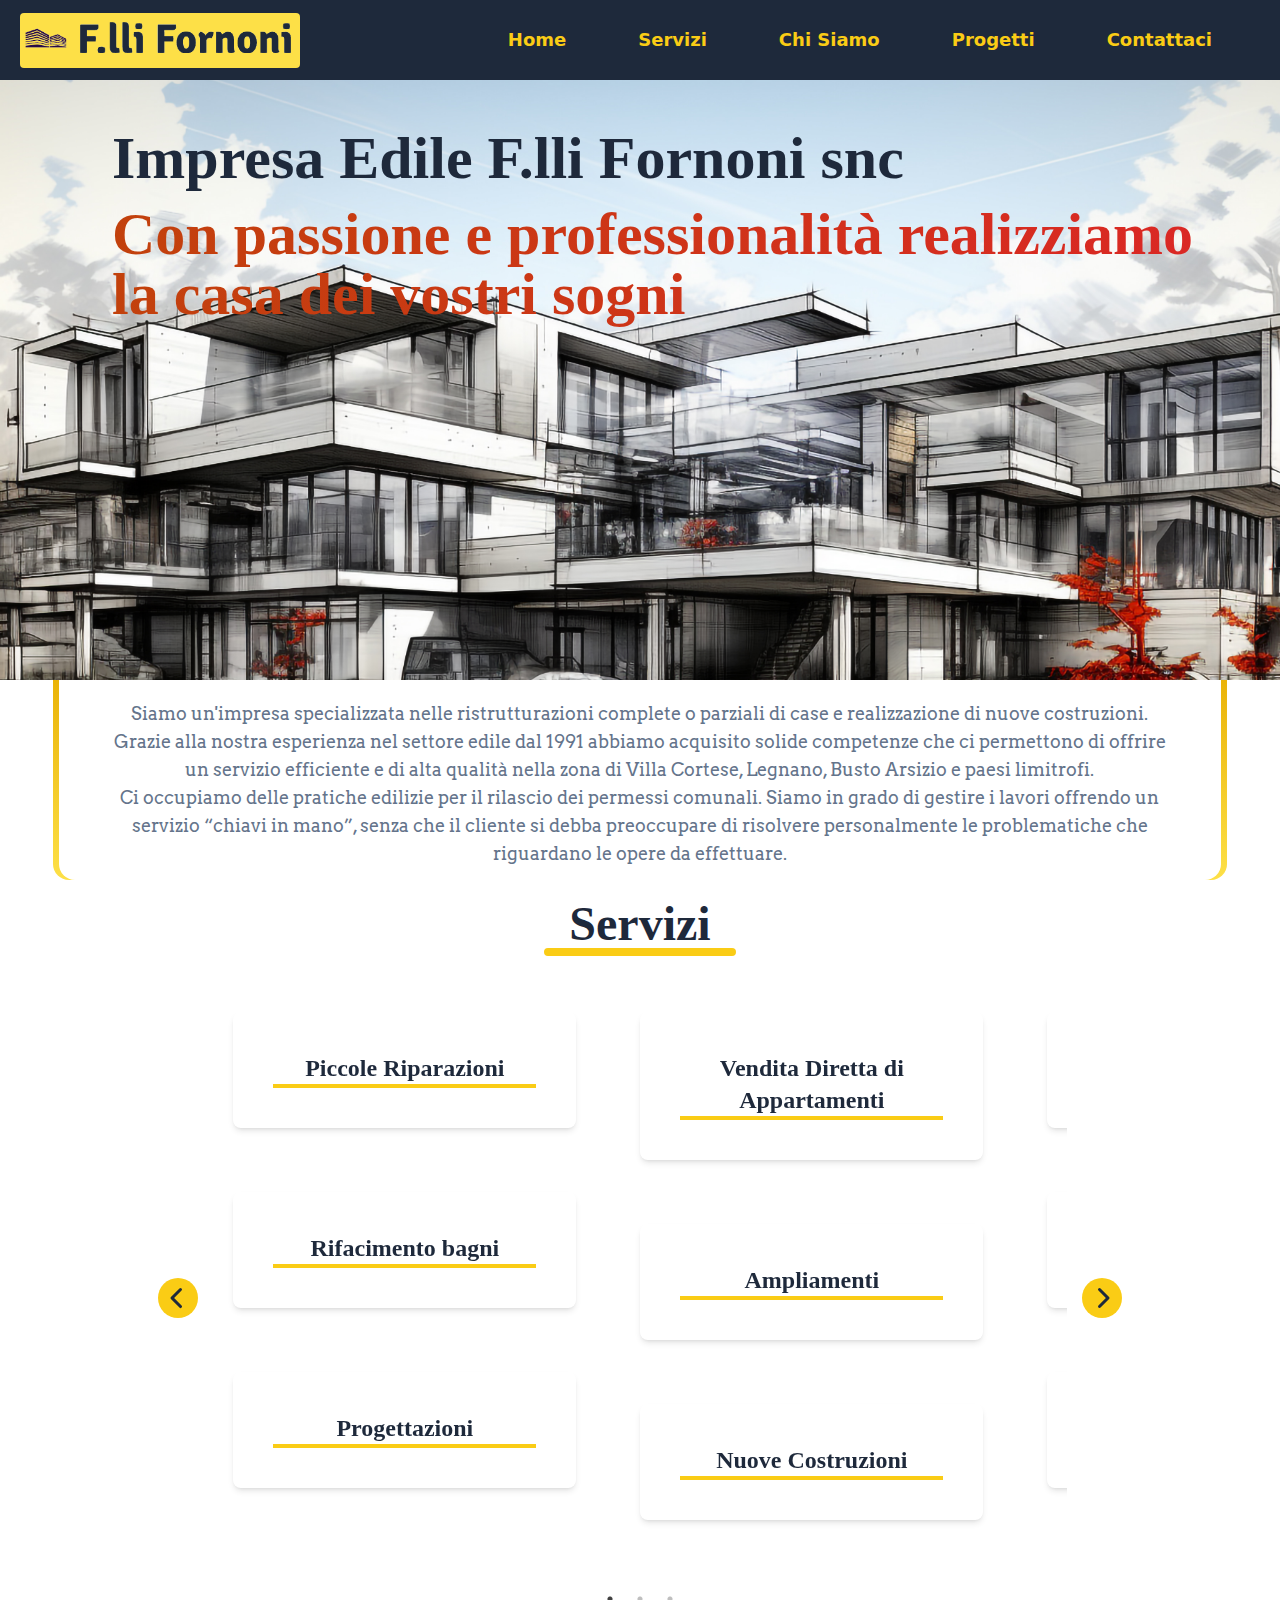
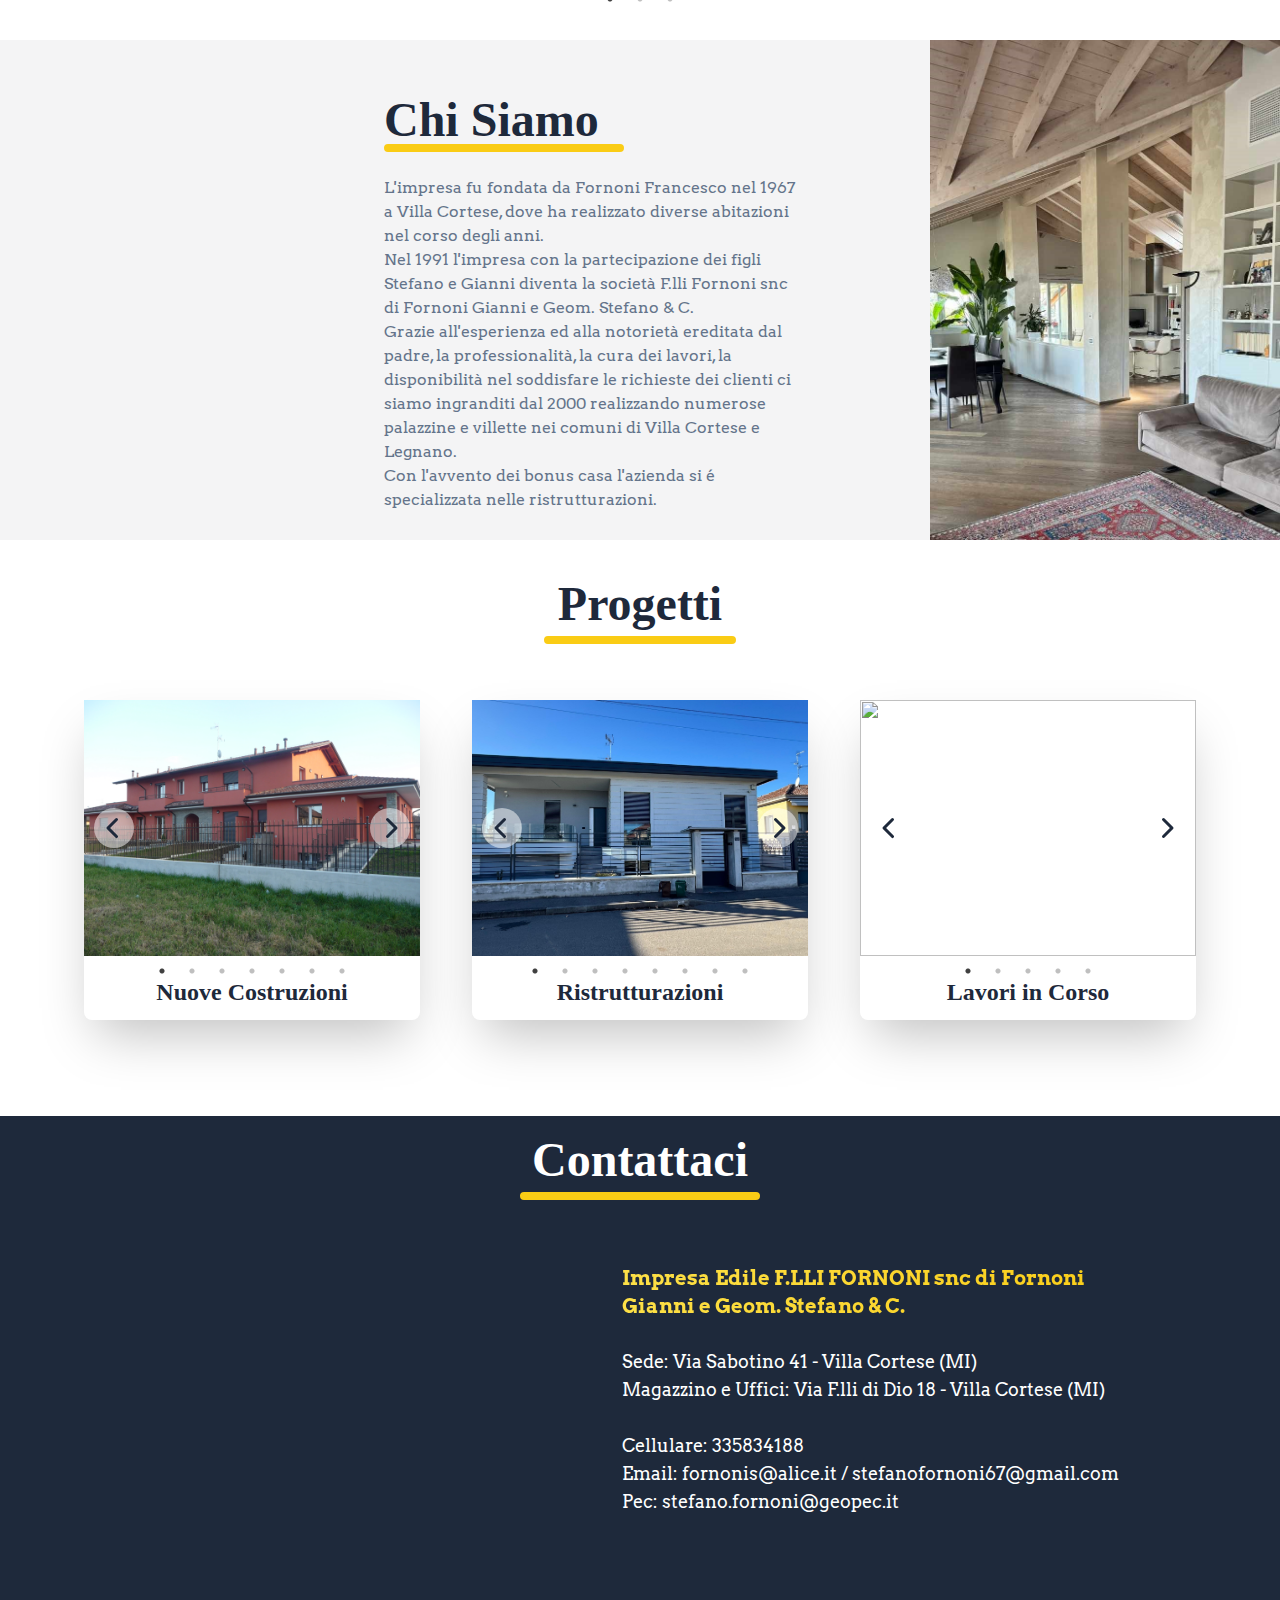
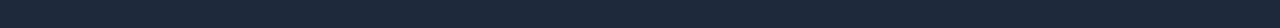
==== commit ba429505: "Add files via upload" ====
--- a/index.html
+++ b/index.html
@@ -1 +1 @@
-<!DOCTYPE html><html lang="it"><head><meta charSet="utf-8"/><meta name="viewport" content="width=device-width, initial-scale=1"/><meta name="viewport" content="width=device-width, initial-scale=1"/><link rel="preload" as="image" href="/assets/images/logo.png"/><link rel="preload" as="image" href="/assets/images/about-sm.jpg"/><link rel="preload" as="image" href="/assets/images/about.jpg"/><link rel="preload" as="image" href="/assets/images/nuove-costruzioni/1.jpg"/><link rel="preload" as="image" href="/assets/images/nuove-costruzioni/2.jpg"/><link rel="preload" as="image" href="/assets/images/nuove-costruzioni/3.jpg"/><link rel="preload" as="image" href="/assets/images/nuove-costruzioni/4.jpg"/><link rel="preload" as="image" href="/assets/images/nuove-costruzioni/5.jpg"/><link rel="preload" as="image" href="/assets/images/nuove-costruzioni/6.jpg"/><link rel="preload" as="image" href="/assets/images/nuove-costruzioni/7.jpg"/><link rel="stylesheet" href="./_next/static/css/af97f94164cfcff3.css" data-precedence="next"/><link rel="stylesheet" href="./_next/static/css/cffbffb1695597d7.css" data-precedence="next"/><link rel="preload" as="script" fetchPriority="low" href="./_next/static/chunks/webpack-9963c261b73ad2ec.js"/><script src="./_next/static/chunks/fd9d1056-be48aeae6e94b8d1.js" async=""></script><script src="./_next/static/chunks/23-a10ad9ef955e7951.js" async=""></script><script src="./_next/static/chunks/main-app-19f3e9f0acedf590.js" async=""></script><script src="./_next/static/chunks/757-70ce4b78251df5d3.js" async=""></script><script src="./_next/static/chunks/app/page-fcb65d62e921823e.js" async=""></script><link rel="preload" as="image" href="/assets/images/ristrutturazioni/1.jpg"/><link rel="preload" as="image" href="/assets/images/ristrutturazioni/2.jpg"/><link rel="preload" as="image" href="/assets/images/ristrutturazioni/3.jpg"/><link rel="preload" as="image" href="/assets/images/ristrutturazioni/4.jpg"/><link rel="preload" as="image" href="/assets/images/ristrutturazioni/5.jpg"/><link rel="preload" as="image" href="/assets/images/ristrutturazioni/6.jpg"/><link rel="preload" as="image" href="/assets/images/ristrutturazioni/7.jpg"/><link rel="preload" as="image" href="/assets/images/ristrutturazioni/8.jpg"/><link rel="preload" as="image" href="/assets/images/lavori-in-corso/1.jpg"/><link rel="preload" as="image" href="/assets/images/lavori-in-corso/2.jpg"/><link rel="preload" as="image" href="/assets/images/lavori-in-corso/3.jpg"/><link rel="preload" as="image" href="/assets/images/lavori-in-corso/4.jpg"/><link rel="preload" as="image" href="/assets/images/lavori-in-corso/5.jpg"/><title>FlliFornoni</title><meta name="description" content="Impresa Edile F.LLI FORNONI snc di Fornoni Gianni e Geom. Stefano &amp; C, nella zona di Villa Cortese, Legnano, Busto Arsizio"/><link rel="icon" href="/FlliFornoni.github.io/assets/icons/favicon.ico"/><script src="./_next/static/chunks/polyfills-78c92fac7aa8fdd8.js" noModule=""></script></head><body><main class="app"><div class="w-screen flex flex-col"><nav class="flex justify-between items-center sticky top-0 h-[71px] sm:h-20 pr-4 sm:pr-16 bg-slate-800 z-40"><img src="/assets/images/logo.png" class="w-[250px] sm:w-[280px] rounded mx-5 place-content-start"/><div><button data-collapse-toggle="navbar-sticky" type="button" class="inline-flex p-1 rounded-lg lg:hidden hover:bg-gray-100 focus:outline-none focus:ring-2 focus:ring-gray-200 dark:text-gray-400 dark:hover:bg-gray-700 dark:focus:ring-gray-600" aria-controls="navbar-sticky" aria-expanded="false"><span class="sr-only">Open main menu</span><svg class="text-yellow-400 flex lg:hidden size-10" xmlns="http://www.w3.org/2000/svg" viewBox="0 0 24 24" fill="currentColor"> <path fill-rule="evenodd" d="M3 6.75A.75.75 0 0 1 3.75 6h16.5a.75.75 0 0 1 0 1.5H3.75A.75.75 0 0 1 3 6.75ZM3 12a.75.75 0 0 1 .75-.75h16.5a.75.75 0 0 1 0 1.5H3.75A.75.75 0 0 1 3 12Zm0 5.25a.75.75 0 0 1 .75-.75h16.5a.75.75 0 0 1 0 1.5H3.75a.75.75 0 0 1-.75-.75Z" clip-rule="evenodd"></path> </svg></button></div><ul class="hidden justify-end gap-16 lg:flex text-yellow-400 text-lg font-semibold"><li class="hover:text-slate-800 hover:bg-yellow-400 p-1 rounded cursor-pointer"><a href="#home">Home</a></li><li class="hover:text-slate-800 hover:bg-yellow-400 p-1 rounded cursor-pointer"><a href="#services">Servizi</a></li><li class="hover:text-slate-800 hover:bg-yellow-400 p-1 rounded cursor-pointer"><a href="#about">Chi Siamo</a></li><li class="hover:text-slate-800 hover:bg-yellow-400 p-1 rounded cursor-pointer"><a href="#projects">Progetti</a></li><li class="hover:text-slate-800 hover:bg-yellow-400 p-1 rounded cursor-pointer"><a href="#contact">Contattaci</a></li></ul></nav><section class="w-full" id="home"><div class="bg-fixed bg-cover bg-bottom w-full h-[600px] bg-[url(/assets/images/banner.jpg)]"> <div class="ml-10 min-[600px]:ml-28 pt-12"><h1 class="font-playfair_display text-slate-800 font-extrabold text-5xl sm:text-6xl">Impresa Edile F.lli Fornoni snc</h1><h1 class="font-playfair_display font-extrabold text-5xl sm:text-6xl red_gradient pt-4 pb-4">Con passione e professionalità realizziamo <br/>la casa dei vostri sogni</h1></div></div><div class="bg-gradient-to-b from-yellow-500 to-yellow-300 w-11/12 mx-auto rounded-b-2xl"> <div class="px-3 min-[520px]:px-10 pt-2 bg-white rounded-b-2xl w-[98%] min-[520px]:w-[99%] min-[520px]:text-center mx-auto"><p class="font-arvo font-medium text-lg text-slate-500 p-3">Siamo un&#x27;impresa specializzata nelle ristrutturazioni complete o parziali di case e realizzazione di nuove costruzioni. Grazie alla nostra esperienza nel settore edile dal 1991 abbiamo acquisito solide competenze che ci permettono di offrire un servizio efficiente e di alta qualità nella zona di Villa Cortese, Legnano, Busto Arsizio e paesi limitrofi. <br/>Ci occupiamo delle pratiche edilizie per il rilascio dei permessi comunali. Siamo in grado di gestire i lavori offrendo un servizio “chiavi in mano”, senza che il cliente si debba preoccupare di risolvere personalmente le problematiche che riguardano le opere da effettuare.</p></div></div></section><section class="mt-5" id="services"><div class="flex flex-col items-center"><h2 class="font-playfair_display text-slate-800 font-bold text-5xl">Servizi</h2><div class="border-4 w-48 border-yellow-400 rounded"></div></div><div class="my-14 w-4/5 md:w-2/3 mx-auto"> <div class="slick-slider center slick-initialized" dir="ltr"><svg class="slick-arrow slick-prev" xmlns="http://www.w3.org/2000/svg" viewBox="0 0 20 20" fill="currentColor" class="size-5"> <path fill-rule="evenodd" d="M11.78 5.22a.75.75 0 0 1 0 1.06L8.06 10l3.72 3.72a.75.75 0 1 1-1.06 1.06l-4.25-4.25a.75.75 0 0 1 0-1.06l4.25-4.25a.75.75 0 0 1 1.06 0Z" clip-rule="evenodd"></path> </svg><div class="slick-list" style="padding:0px 20px"><div class="slick-track" style="width:450%;left:-124.99999999999997%"><div data-index="-3" tabindex="-1" class="slick-slide slick-center slick-cloned" aria-hidden="true" style="width:11.11111111111111%"><div><div class="p-10 divide-y-4 divide-yellow-400 text-center max-w-[550px] shadow-md  rounded-lg" tabindex="-1" style="width:100%;display:inline-block"><h4 class="text-2xl font-bold font-playfair_display text-slate-800 ">Vendita Diretta di Appartamenti</h4><p></p></div></div><div><div class="p-10 divide-y-4 divide-yellow-400 text-center max-w-[550px] shadow-md  rounded-lg" tabindex="-1" style="width:100%;display:inline-block"><h4 class="text-2xl font-bold font-playfair_display text-slate-800 ">Ampliamenti</h4><p></p></div></div><div><div class="p-10 divide-y-4 divide-yellow-400 text-center max-w-[550px] shadow-md  rounded-lg" tabindex="-1" style="width:100%;display:inline-block"><h4 class="text-2xl font-bold font-playfair_display text-slate-800 ">Nuove Costruzioni</h4><p></p></div></div></div><div data-index="-2" tabindex="-1" class="slick-slide slick-cloned" aria-hidden="true" style="width:11.11111111111111%"><div><div class="p-10 divide-y-4 divide-yellow-400 text-center max-w-[550px] shadow-md  rounded-lg" tabindex="-1" style="width:100%;display:inline-block"><h4 class="text-2xl font-bold font-playfair_display text-slate-800 ">Ristrutturazioni Edilizie</h4><p></p></div></div><div><div class="p-10 divide-y-4 divide-yellow-400 text-center max-w-[550px] shadow-md  rounded-lg" tabindex="-1" style="width:100%;display:inline-block"><h4 class="text-2xl font-bold font-playfair_display text-slate-800 ">Rifacimento Tetti</h4><p></p></div></div><div><div class="p-10 divide-y-4 divide-yellow-400 text-center max-w-[550px] shadow-md  rounded-lg" tabindex="-1" style="width:100%;display:inline-block"><h4 class="text-2xl font-bold font-playfair_display text-slate-800 ">Formazione di Cappotto</h4><p></p></div></div></div><div data-index="-1" tabindex="-1" class="slick-slide slick-active slick-cloned" aria-hidden="false" style="width:11.11111111111111%"><div><div class="p-10 divide-y-4 divide-yellow-400 text-center max-w-[550px] shadow-md  rounded-lg" tabindex="-1" style="width:100%;display:inline-block"><h4 class="text-2xl font-bold font-playfair_display text-slate-800 ">Piccole Riparazioni</h4><p></p></div></div><div><div class="p-10 divide-y-4 divide-yellow-400 text-center max-w-[550px] shadow-md  rounded-lg" tabindex="-1" style="width:100%;display:inline-block"><h4 class="text-2xl font-bold font-playfair_display text-slate-800 ">Rifacimento bagni</h4><p></p></div></div><div><div class="p-10 divide-y-4 divide-yellow-400 text-center max-w-[550px] shadow-md  rounded-lg" tabindex="-1" style="width:100%;display:inline-block"><h4 class="text-2xl font-bold font-playfair_display text-slate-800 ">Progettazioni</h4><p></p></div></div></div><div data-index="0" class="slick-slide slick-active slick-center slick-current" tabindex="-1" aria-hidden="false" style="outline:none;width:11.11111111111111%"><div><div class="p-10 divide-y-4 divide-yellow-400 text-center max-w-[550px] shadow-md  rounded-lg" tabindex="-1" style="width:100%;display:inline-block"><h4 class="text-2xl font-bold font-playfair_display text-slate-800 ">Vendita Diretta di Appartamenti</h4><p></p></div></div><div><div class="p-10 divide-y-4 divide-yellow-400 text-center max-w-[550px] shadow-md  rounded-lg" tabindex="-1" style="width:100%;display:inline-block"><h4 class="text-2xl font-bold font-playfair_display text-slate-800 ">Ampliamenti</h4><p></p></div></div><div><div class="p-10 divide-y-4 divide-yellow-400 text-center max-w-[550px] shadow-md  rounded-lg" tabindex="-1" style="width:100%;display:inline-block"><h4 class="text-2xl font-bold font-playfair_display text-slate-800 ">Nuove Costruzioni</h4><p></p></div></div></div><div data-index="1" class="slick-slide slick-active" tabindex="-1" aria-hidden="false" style="outline:none;width:11.11111111111111%"><div><div class="p-10 divide-y-4 divide-yellow-400 text-center max-w-[550px] shadow-md  rounded-lg" tabindex="-1" style="width:100%;display:inline-block"><h4 class="text-2xl font-bold font-playfair_display text-slate-800 ">Ristrutturazioni Edilizie</h4><p></p></div></div><div><div class="p-10 divide-y-4 divide-yellow-400 text-center max-w-[550px] shadow-md  rounded-lg" tabindex="-1" style="width:100%;display:inline-block"><h4 class="text-2xl font-bold font-playfair_display text-slate-800 ">Rifacimento Tetti</h4><p></p></div></div><div><div class="p-10 divide-y-4 divide-yellow-400 text-center max-w-[550px] shadow-md  rounded-lg" tabindex="-1" style="width:100%;display:inline-block"><h4 class="text-2xl font-bold font-playfair_display text-slate-800 ">Formazione di Cappotto</h4><p></p></div></div></div><div data-index="2" class="slick-slide" tabindex="-1" aria-hidden="true" style="outline:none;width:11.11111111111111%"><div><div class="p-10 divide-y-4 divide-yellow-400 text-center max-w-[550px] shadow-md  rounded-lg" tabindex="-1" style="width:100%;display:inline-block"><h4 class="text-2xl font-bold font-playfair_display text-slate-800 ">Piccole Riparazioni</h4><p></p></div></div><div><div class="p-10 divide-y-4 divide-yellow-400 text-center max-w-[550px] shadow-md  rounded-lg" tabindex="-1" style="width:100%;display:inline-block"><h4 class="text-2xl font-bold font-playfair_display text-slate-800 ">Rifacimento bagni</h4><p></p></div></div><div><div class="p-10 divide-y-4 divide-yellow-400 text-center max-w-[550px] shadow-md  rounded-lg" tabindex="-1" style="width:100%;display:inline-block"><h4 class="text-2xl font-bold font-playfair_display text-slate-800 ">Progettazioni</h4><p></p></div></div></div><div data-index="3" tabindex="-1" class="slick-slide slick-center slick-cloned" aria-hidden="true" style="width:11.11111111111111%"><div><div class="p-10 divide-y-4 divide-yellow-400 text-center max-w-[550px] shadow-md  rounded-lg" tabindex="-1" style="width:100%;display:inline-block"><h4 class="text-2xl font-bold font-playfair_display text-slate-800 ">Vendita Diretta di Appartamenti</h4><p></p></div></div><div><div class="p-10 divide-y-4 divide-yellow-400 text-center max-w-[550px] shadow-md  rounded-lg" tabindex="-1" style="width:100%;display:inline-block"><h4 class="text-2xl font-bold font-playfair_display text-slate-800 ">Ampliamenti</h4><p></p></div></div><div><div class="p-10 divide-y-4 divide-yellow-400 text-center max-w-[550px] shadow-md  rounded-lg" tabindex="-1" style="width:100%;display:inline-block"><h4 class="text-2xl font-bold font-playfair_display text-slate-800 ">Nuove Costruzioni</h4><p></p></div></div></div><div data-index="4" tabindex="-1" class="slick-slide slick-cloned" aria-hidden="true" style="width:11.11111111111111%"><div><div class="p-10 divide-y-4 divide-yellow-400 text-center max-w-[550px] shadow-md  rounded-lg" tabindex="-1" style="width:100%;display:inline-block"><h4 class="text-2xl font-bold font-playfair_display text-slate-800 ">Ristrutturazioni Edilizie</h4><p></p></div></div><div><div class="p-10 divide-y-4 divide-yellow-400 text-center max-w-[550px] shadow-md  rounded-lg" tabindex="-1" style="width:100%;display:inline-block"><h4 class="text-2xl font-bold font-playfair_display text-slate-800 ">Rifacimento Tetti</h4><p></p></div></div><div><div class="p-10 divide-y-4 divide-yellow-400 text-center max-w-[550px] shadow-md  rounded-lg" tabindex="-1" style="width:100%;display:inline-block"><h4 class="text-2xl font-bold font-playfair_display text-slate-800 ">Formazione di Cappotto</h4><p></p></div></div></div><div data-index="5" tabindex="-1" class="slick-slide slick-cloned" aria-hidden="true" style="width:11.11111111111111%"><div><div class="p-10 divide-y-4 divide-yellow-400 text-center max-w-[550px] shadow-md  rounded-lg" tabindex="-1" style="width:100%;display:inline-block"><h4 class="text-2xl font-bold font-playfair_display text-slate-800 ">Piccole Riparazioni</h4><p></p></div></div><div><div class="p-10 divide-y-4 divide-yellow-400 text-center max-w-[550px] shadow-md  rounded-lg" tabindex="-1" style="width:100%;display:inline-block"><h4 class="text-2xl font-bold font-playfair_display text-slate-800 ">Rifacimento bagni</h4><p></p></div></div><div><div class="p-10 divide-y-4 divide-yellow-400 text-center max-w-[550px] shadow-md  rounded-lg" tabindex="-1" style="width:100%;display:inline-block"><h4 class="text-2xl font-bold font-playfair_display text-slate-800 ">Progettazioni</h4><p></p></div></div></div></div></div><svg class="slick-arrow slick-next" xmlns="http://www.w3.org/2000/svg" viewBox="0 0 20 20" fill="currentColor" class="size-5"> <path fill-rule="evenodd" d="M8.22 5.22a.75.75 0 0 1 1.06 0l4.25 4.25a.75.75 0 0 1 0 1.06l-4.25 4.25a.75.75 0 0 1-1.06-1.06L11.94 10 8.22 6.28a.75.75 0 0 1 0-1.06Z" clip-rule="evenodd"></path> </svg><ul style="display:block" class="slick-dots"><li class="slick-active"><button>1</button></li><li class=""><button>2</button></li><li class=""><button>3</button></li></ul></div></div></section><section id="about"> <img src="/assets/images/about-sm.jpg" class="w-full object-bottom min-[880px]:hidden"/><div class="flex bg-zinc-100"><div class="ml-16 sm:ml-24 lg:ml-52 pt-8 lg:pt-14 xl:ml-96 pr-16 xl:pr-32 basis-4/5 min-[880px]:basis-3/5"><h1 class="font-playfair_display text-slate-800 font-bold text-5xl">Chi Siamo</h1><div class="border-4 w-60 border-yellow-400 rounded"></div><p class="mt-6 text-slate-500 font-light font-arvo min-[880px]:mb-0 mb-2">L&#x27;impresa fu fondata da Fornoni Francesco nel 1967 a Villa Cortese, dove ha realizzato diverse abitazioni nel corso degli anni. <br/>Nel 1991 l&#x27;impresa con la partecipazione dei figli Stefano e Gianni diventa la società F.lli Fornoni snc di Fornoni Gianni e Geom. Stefano &amp; C. <br/>Grazie all&#x27;esperienza ed alla notorietà ereditata dal padre, la professionalità, la cura dei lavori, la disponibilità nel soddisfare le richieste dei clienti ci siamo ingranditi dal 2000 realizzando numerose palazzine e villette nei comuni di Villa Cortese e Legnano.  <br/>Con l&#x27;avvento dei bonus casa l&#x27;azienda si é specializzata nelle ristrutturazioni.</p></div><img src="/assets/images/about.jpg" class="w-2/5 h-[500px] hidden min-[880px]:block object-top object-scale-down"/></div></section><section class="my-10" id="projects"><div class="flex flex-col items-center"><h2 class="font-playfair_display text-slate-800 font-bold text-5xl">Progetti</h2><div class="border-4 mt-2 w-48 border-yellow-400 rounded"></div></div><div class="flex flex-col lg:flex-row items-center justify-evenly gap-12 my-14 mx-8 xl:mx-20"><div class="text-center w-11/12 sm:w-3/4 lg:w-[30%] shadow-lg lg:shadow-2xl rounded-lg"><div class="slick-slider slick-initialized" dir="ltr"><svg class="slick-arrow slick-prev slick-disabled" xmlns="http://www.w3.org/2000/svg" viewBox="0 0 20 20" fill="currentColor" class="size-5"> <path fill-rule="evenodd" d="M11.78 5.22a.75.75 0 0 1 0 1.06L8.06 10l3.72 3.72a.75.75 0 1 1-1.06 1.06l-4.25-4.25a.75.75 0 0 1 0-1.06l4.25-4.25a.75.75 0 0 1 1.06 0Z" clip-rule="evenodd"></path> </svg><div class="slick-list"><div class="slick-track" style="width:700%;left:0%"><div data-index="0" class="slick-slide slick-active slick-current" tabindex="-1" aria-hidden="false" style="outline:none;width:14.285714285714286%"><div><img src="/assets/images/nuove-costruzioni/1.jpg" class="h-64 object-cover" tabindex="-1" style="width:100%;display:inline-block"/></div></div><div data-index="1" class="slick-slide" tabindex="-1" aria-hidden="true" style="outline:none;width:14.285714285714286%"><div><img src="/assets/images/nuove-costruzioni/2.jpg" class="h-64 object-cover" tabindex="-1" style="width:100%;display:inline-block"/></div></div><div data-index="2" class="slick-slide" tabindex="-1" aria-hidden="true" style="outline:none;width:14.285714285714286%"><div><img src="/assets/images/nuove-costruzioni/3.jpg" class="h-64 object-cover" tabindex="-1" style="width:100%;display:inline-block"/></div></div><div data-index="3" class="slick-slide" tabindex="-1" aria-hidden="true" style="outline:none;width:14.285714285714286%"><div><img src="/assets/images/nuove-costruzioni/4.jpg" class="h-64 object-cover" tabindex="-1" style="width:100%;display:inline-block"/></div></div><div data-index="4" class="slick-slide" tabindex="-1" aria-hidden="true" style="outline:none;width:14.285714285714286%"><div><img src="/assets/images/nuove-costruzioni/5.jpg" class="h-64 object-cover" tabindex="-1" style="width:100%;display:inline-block"/></div></div><div data-index="5" class="slick-slide" tabindex="-1" aria-hidden="true" style="outline:none;width:14.285714285714286%"><div><img src="/assets/images/nuove-costruzioni/6.jpg" class="h-64 object-cover" tabindex="-1" style="width:100%;display:inline-block"/></div></div><div data-index="6" class="slick-slide" tabindex="-1" aria-hidden="true" style="outline:none;width:14.285714285714286%"><div><img src="/assets/images/nuove-costruzioni/7.jpg" class="h-64 object-cover" tabindex="-1" style="width:100%;display:inline-block"/></div></div></div></div><svg class="slick-arrow slick-next" xmlns="http://www.w3.org/2000/svg" viewBox="0 0 20 20" fill="currentColor" class="size-5"> <path fill-rule="evenodd" d="M8.22 5.22a.75.75 0 0 1 1.06 0l4.25 4.25a.75.75 0 0 1 0 1.06l-4.25 4.25a.75.75 0 0 1-1.06-1.06L11.94 10 8.22 6.28a.75.75 0 0 1 0-1.06Z" clip-rule="evenodd"></path> </svg><ul style="display:block" class="slick-dots"><li class="slick-active"><button>1</button></li><li class=""><button>2</button></li><li class=""><button>3</button></li><li class=""><button>4</button></li><li class=""><button>5</button></li><li class=""><button>6</button></li><li class=""><button>7</button></li></ul></div><h4 class="text-slate-800 text-2xl text-center font-bold font-playfair_display mt-2 p-3">Nuove Costruzioni</h4></div><div class="text-center w-11/12 sm:w-3/4 lg:w-[30%] shadow-lg lg:shadow-2xl rounded-lg"><div class="slick-slider slick-initialized" dir="ltr"><svg class="slick-arrow slick-prev slick-disabled" xmlns="http://www.w3.org/2000/svg" viewBox="0 0 20 20" fill="currentColor" class="size-5"> <path fill-rule="evenodd" d="M11.78 5.22a.75.75 0 0 1 0 1.06L8.06 10l3.72 3.72a.75.75 0 1 1-1.06 1.06l-4.25-4.25a.75.75 0 0 1 0-1.06l4.25-4.25a.75.75 0 0 1 1.06 0Z" clip-rule="evenodd"></path> </svg><div class="slick-list"><div class="slick-track" style="width:800%;left:0%"><div data-index="0" class="slick-slide slick-active slick-current" tabindex="-1" aria-hidden="false" style="outline:none;width:12.5%"><div><img src="/assets/images/ristrutturazioni/1.jpg" class="h-64 object-cover" tabindex="-1" style="width:100%;display:inline-block"/></div></div><div data-index="1" class="slick-slide" tabindex="-1" aria-hidden="true" style="outline:none;width:12.5%"><div><img src="/assets/images/ristrutturazioni/2.jpg" class="h-64 object-cover" tabindex="-1" style="width:100%;display:inline-block"/></div></div><div data-index="2" class="slick-slide" tabindex="-1" aria-hidden="true" style="outline:none;width:12.5%"><div><img src="/assets/images/ristrutturazioni/3.jpg" class="h-64 object-cover" tabindex="-1" style="width:100%;display:inline-block"/></div></div><div data-index="3" class="slick-slide" tabindex="-1" aria-hidden="true" style="outline:none;width:12.5%"><div><img src="/assets/images/ristrutturazioni/4.jpg" class="h-64 object-cover" tabindex="-1" style="width:100%;display:inline-block"/></div></div><div data-index="4" class="slick-slide" tabindex="-1" aria-hidden="true" style="outline:none;width:12.5%"><div><img src="/assets/images/ristrutturazioni/5.jpg" class="h-64 object-cover" tabindex="-1" style="width:100%;display:inline-block"/></div></div><div data-index="5" class="slick-slide" tabindex="-1" aria-hidden="true" style="outline:none;width:12.5%"><div><img src="/assets/images/ristrutturazioni/6.jpg" class="h-64 object-cover" tabindex="-1" style="width:100%;display:inline-block"/></div></div><div data-index="6" class="slick-slide" tabindex="-1" aria-hidden="true" style="outline:none;width:12.5%"><div><img src="/assets/images/ristrutturazioni/7.jpg" class="h-64 object-cover" tabindex="-1" style="width:100%;display:inline-block"/></div></div><div data-index="7" class="slick-slide" tabindex="-1" aria-hidden="true" style="outline:none;width:12.5%"><div><img src="/assets/images/ristrutturazioni/8.jpg" class="h-64 object-cover" tabindex="-1" style="width:100%;display:inline-block"/></div></div></div></div><svg class="slick-arrow slick-next" xmlns="http://www.w3.org/2000/svg" viewBox="0 0 20 20" fill="currentColor" class="size-5"> <path fill-rule="evenodd" d="M8.22 5.22a.75.75 0 0 1 1.06 0l4.25 4.25a.75.75 0 0 1 0 1.06l-4.25 4.25a.75.75 0 0 1-1.06-1.06L11.94 10 8.22 6.28a.75.75 0 0 1 0-1.06Z" clip-rule="evenodd"></path> </svg><ul style="display:block" class="slick-dots"><li class="slick-active"><button>1</button></li><li class=""><button>2</button></li><li class=""><button>3</button></li><li class=""><button>4</button></li><li class=""><button>5</button></li><li class=""><button>6</button></li><li class=""><button>7</button></li><li class=""><button>8</button></li></ul></div><h4 class="text-slate-800 text-2xl text-center font-bold font-playfair_display mt-2 p-3">Ristrutturazioni</h4></div><div class="text-center w-11/12 sm:w-3/4 lg:w-[30%] shadow-lg lg:shadow-2xl rounded-lg"><div class="slick-slider slick-initialized" dir="ltr"><svg class="slick-arrow slick-prev slick-disabled" xmlns="http://www.w3.org/2000/svg" viewBox="0 0 20 20" fill="currentColor" class="size-5"> <path fill-rule="evenodd" d="M11.78 5.22a.75.75 0 0 1 0 1.06L8.06 10l3.72 3.72a.75.75 0 1 1-1.06 1.06l-4.25-4.25a.75.75 0 0 1 0-1.06l4.25-4.25a.75.75 0 0 1 1.06 0Z" clip-rule="evenodd"></path> </svg><div class="slick-list"><div class="slick-track" style="width:500%;left:0%"><div data-index="0" class="slick-slide slick-active slick-current" tabindex="-1" aria-hidden="false" style="outline:none;width:20%"><div><img src="/assets/images/lavori-in-corso/1.jpg" class="h-64 object-cover" tabindex="-1" style="width:100%;display:inline-block"/></div></div><div data-index="1" class="slick-slide" tabindex="-1" aria-hidden="true" style="outline:none;width:20%"><div><img src="/assets/images/lavori-in-corso/2.jpg" class="h-64 object-cover" tabindex="-1" style="width:100%;display:inline-block"/></div></div><div data-index="2" class="slick-slide" tabindex="-1" aria-hidden="true" style="outline:none;width:20%"><div><img src="/assets/images/lavori-in-corso/3.jpg" class="h-64 object-cover" tabindex="-1" style="width:100%;display:inline-block"/></div></div><div data-index="3" class="slick-slide" tabindex="-1" aria-hidden="true" style="outline:none;width:20%"><div><img src="/assets/images/lavori-in-corso/4.jpg" class="h-64 object-cover" tabindex="-1" style="width:100%;display:inline-block"/></div></div><div data-index="4" class="slick-slide" tabindex="-1" aria-hidden="true" style="outline:none;width:20%"><div><img src="/assets/images/lavori-in-corso/5.jpg" class="h-64 object-cover" tabindex="-1" style="width:100%;display:inline-block"/></div></div></div></div><svg class="slick-arrow slick-next" xmlns="http://www.w3.org/2000/svg" viewBox="0 0 20 20" fill="currentColor" class="size-5"> <path fill-rule="evenodd" d="M8.22 5.22a.75.75 0 0 1 1.06 0l4.25 4.25a.75.75 0 0 1 0 1.06l-4.25 4.25a.75.75 0 0 1-1.06-1.06L11.94 10 8.22 6.28a.75.75 0 0 1 0-1.06Z" clip-rule="evenodd"></path> </svg><ul style="display:block" class="slick-dots"><li class="slick-active"><button>1</button></li><li class=""><button>2</button></li><li class=""><button>3</button></li><li class=""><button>4</button></li><li class=""><button>5</button></li></ul></div><h4 class="text-slate-800 text-2xl text-center font-bold font-playfair_display mt-2 p-3">Lavori in Corso</h4></div></div></section><section class="bg-slate-800 text-white pt-5" id="contact"><div class="flex flex-col items-center"><h2 class="font-playfair_display font-bold text-5xl">Contattaci</h2><div class="border-4 mt-2 w-60 border-yellow-400 rounded"></div></div><div class="flex flex-col lg:flex-row p-16"><iframe class="self-center sm:w-[550px] md:w-[700px]" src="TODO: mappa" height="300" allowfullscreen="" loading="lazy" referrerpolicy="no-referrer-when-downgrade"></iframe><div class="mt-10 lg:mt-0 lg:mx-16 font-arvo font-thin text-lg leading-7"><p class="text-xl font-semibold yellow_gradient text-pretty">Impresa Edile F.LLI FORNONI snc di Fornoni Gianni e Geom. Stefano &amp; C.</p><br/><p>Sede: Via Sabotino 41 - Villa Cortese (MI) <br/> Magazzino e Uffici: Via F.lli di Dio 18 - Villa Cortese (MI)</p><br/><p>Cellulare: 335834188</p><p>Email: fornonis@alice.it / stefanofornoni67@gmail.com</p><p>Pec: stefano.fornoni@geopec.it</p></div></div></section></div></main><script src="https://ajax.googleapis.com/ajax/libs/jquery/3.6.1/jquery.min.js"></script><script src="/utils/changeSection.js"></script><script src="./_next/static/chunks/webpack-9963c261b73ad2ec.js" async=""></script><script>(self.__next_f=self.__next_f||[]).push([0]);self.__next_f.push([2,null])</script><script>self.__next_f.push([1,"1:HL[\"./_next/static/css/af97f94164cfcff3.css\",\"style\"]\n2:HL[\"./_next/static/css/cffbffb1695597d7.css\",\"style\"]\n"])</script><script>self.__next_f.push([1,"3:I[5751,[],\"\"]\n5:I[6153,[\"757\",\"static/chunks/757-70ce4b78251df5d3.js\",\"931\",\"static/chunks/app/page-fcb65d62e921823e.js\"],\"default\"]\n6:I[2912,[\"757\",\"static/chunks/757-70ce4b78251df5d3.js\",\"931\",\"static/chunks/app/page-fcb65d62e921823e.js\"],\"default\"]\n7:I[2536,[\"757\",\"static/chunks/757-70ce4b78251df5d3.js\",\"931\",\"static/chunks/app/page-fcb65d62e921823e.js\"],\"default\"]\n8:I[9275,[],\"\"]\n9:I[1343,[],\"\"]\nb:I[6130,[],\"\"]\nc:[]\n"])</script><script>self.__next_f.push([1,"0:[[[\"$\",\"link\",\"0\",{\"rel\":\"stylesheet\",\"href\":\"./_next/static/css/af97f94164cfcff3.css\",\"precedence\":\"next\",\"crossOrigin\":\"$undefined\"}]],[\"$\",\"$L3\",null,{\"buildId\":\"X6KtOYdByiHpvhNUEHt__\",\"assetPrefix\":\".\",\"initialCanonicalUrl\":\"/\",\"initialTree\":[\"\",{\"children\":[\"__PAGE__\",{}]},\"$undefined\",\"$undefined\",true],\"initialSeedData\":[\"\",{\"children\":[\"__PAGE__\",{},[[\"$L4\",[\"$\",\"div\",null,{\"className\":\"w-screen flex flex-col\",\"children\":[[\"$\",\"$L5\",null,{}],[\"$\",\"section\",null,{\"className\":\"w-full\",\"id\":\"home\",\"children\":[[\"$\",\"div\",null,{\"className\":\"bg-fixed bg-cover bg-bottom w-full h-[600px] bg-[url(/assets/images/banner.jpg)]\",\"children\":[\" \",[\"$\",\"div\",null,{\"className\":\"ml-10 min-[600px]:ml-28 pt-12\",\"children\":[[\"$\",\"h1\",null,{\"className\":\"font-playfair_display text-slate-800 font-extrabold text-5xl sm:text-6xl\",\"children\":\"Impresa Edile F.lli Fornoni snc\"}],[\"$\",\"h1\",null,{\"className\":\"font-playfair_display font-extrabold text-5xl sm:text-6xl red_gradient pt-4 pb-4\",\"children\":[\"Con passione e professionalità realizziamo \",[\"$\",\"br\",null,{}],\"la casa dei vostri sogni\"]}]]}]]}],[\"$\",\"div\",null,{\"className\":\"bg-gradient-to-b from-yellow-500 to-yellow-300 w-11/12 mx-auto rounded-b-2xl\",\"children\":[\" \",[\"$\",\"div\",null,{\"className\":\"px-3 min-[520px]:px-10 pt-2 bg-white rounded-b-2xl w-[98%] min-[520px]:w-[99%] min-[520px]:text-center mx-auto\",\"children\":[\"$\",\"p\",null,{\"className\":\"font-arvo font-medium text-lg text-slate-500 p-3\",\"children\":[\"Siamo un'impresa specializzata nelle ristrutturazioni complete o parziali di case e realizzazione di nuove costruzioni. Grazie alla nostra esperienza nel settore edile dal 1991 abbiamo acquisito solide competenze che ci permettono di offrire un servizio efficiente e di alta qualità nella zona di Villa Cortese, Legnano, Busto Arsizio e paesi limitrofi. \",[\"$\",\"br\",null,{}],\"Ci occupiamo delle pratiche edilizie per il rilascio dei permessi comunali. Siamo in grado di gestire i lavori offrendo un servizio “chiavi in mano”, senza che il cliente si debba preoccupare di risolvere personalmente le problematiche che riguardano le opere da effettuare.\"]}]}]]}]]}],[\"$\",\"section\",null,{\"className\":\"mt-5\",\"id\":\"services\",\"children\":[[\"$\",\"div\",null,{\"className\":\"flex flex-col items-center\",\"children\":[[\"$\",\"h2\",null,{\"className\":\"font-playfair_display text-slate-800 font-bold text-5xl\",\"children\":\"Servizi\"}],[\"$\",\"div\",null,{\"className\":\"border-4 w-48 border-yellow-400 rounded\"}]]}],[\"$\",\"$L6\",null,{\"services\":[\"Vendita Diretta di Appartamenti\",\"Ampliamenti\",\"Nuove Costruzioni\",\"Ristrutturazioni Edilizie\",\"Rifacimento Tetti\",\"Formazione di Cappotto\",\"Piccole Riparazioni\",\"Rifacimento bagni\",\"Progettazioni\"]}]]}],[\"$\",\"section\",null,{\"id\":\"about\",\"children\":[\" \",[\"$\",\"img\",null,{\"src\":\"/assets/images/about-sm.jpg\",\"className\":\"w-full object-bottom min-[880px]:hidden\"}],[\"$\",\"div\",null,{\"className\":\"flex bg-zinc-100\",\"children\":[[\"$\",\"div\",null,{\"className\":\"ml-16 sm:ml-24 lg:ml-52 pt-8 lg:pt-14 xl:ml-96 pr-16 xl:pr-32 basis-4/5 min-[880px]:basis-3/5\",\"children\":[[\"$\",\"h1\",null,{\"className\":\"font-playfair_display text-slate-800 font-bold text-5xl\",\"children\":\"Chi Siamo\"}],[\"$\",\"div\",null,{\"className\":\"border-4 w-60 border-yellow-400 rounded\"}],[\"$\",\"p\",null,{\"className\":\"mt-6 text-slate-500 font-light font-arvo min-[880px]:mb-0 mb-2\",\"children\":[\"L'impresa fu fondata da Fornoni Francesco nel 1967 a Villa Cortese, dove ha realizzato diverse abitazioni nel corso degli anni. \",[\"$\",\"br\",null,{}],\"Nel 1991 l'impresa con la partecipazione dei figli Stefano e Gianni diventa la società F.lli Fornoni snc di Fornoni Gianni e Geom. Stefano \u0026 C. \",[\"$\",\"br\",null,{}],\"Grazie all'esperienza ed alla notorietà ereditata dal padre, la professionalità, la cura dei lavori, la disponibilità nel soddisfare le richieste dei clienti ci siamo ingranditi dal 2000 realizzando numerose palazzine e villette nei comuni di Villa Cortese e Legnano.  \",[\"$\",\"br\",null,{}],\"Con l'avvento dei bonus casa l'azienda si é specializzata nelle ristrutturazioni.\"]}]]}],[\"$\",\"img\",null,{\"src\":\"/assets/images/about.jpg\",\"className\":\"w-2/5 h-[500px] hidden min-[880px]:block object-top object-scale-down\"}]]}]]}],[\"$\",\"section\",null,{\"className\":\"my-10\",\"id\":\"projects\",\"children\":[[\"$\",\"div\",null,{\"className\":\"flex flex-col items-center\",\"children\":[[\"$\",\"h2\",null,{\"className\":\"font-playfair_display text-slate-800 font-bold text-5xl\",\"children\":\"Progetti\"}],[\"$\",\"div\",null,{\"className\":\"border-4 mt-2 w-48 border-yellow-400 rounded\"}]]}],[\"$\",\"div\",null,{\"className\":\"flex flex-col lg:flex-row items-center justify-evenly gap-12 my-14 mx-8 xl:mx-20\",\"children\":[[\"$\",\"div\",null,{\"className\":\"text-center w-11/12 sm:w-3/4 lg:w-[30%] shadow-lg lg:shadow-2xl rounded-lg\",\"children\":[[\"$\",\"$L7\",null,{\"slides\":[\"/assets/images/nuove-costruzioni/1.jpg\",\"/assets/images/nuove-costruzioni/2.jpg\",\"/assets/images/nuove-costruzioni/3.jpg\",\"/assets/images/nuove-costruzioni/4.jpg\",\"/assets/images/nuove-costruzioni/5.jpg\",\"/assets/images/nuove-costruzioni/6.jpg\",\"/assets/images/nuove-costruzioni/7.jpg\"]}],[\"$\",\"h4\",null,{\"className\":\"text-slate-800 text-2xl text-center font-bold font-playfair_display mt-2 p-3\",\"children\":\"Nuove Costruzioni\"}]]}],[\"$\",\"div\",null,{\"className\":\"text-center w-11/12 sm:w-3/4 lg:w-[30%] shadow-lg lg:shadow-2xl rounded-lg\",\"children\":[[\"$\",\"$L7\",null,{\"slides\":[\"/assets/images/ristrutturazioni/1.jpg\",\"/assets/images/ristrutturazioni/2.jpg\",\"/assets/images/ristrutturazioni/3.jpg\",\"/assets/images/ristrutturazioni/4.jpg\",\"/assets/images/ristrutturazioni/5.jpg\",\"/assets/images/ristrutturazioni/6.jpg\",\"/assets/images/ristrutturazioni/7.jpg\",\"/assets/images/ristrutturazioni/8.jpg\"]}],[\"$\",\"h4\",null,{\"className\":\"text-slate-800 text-2xl text-center font-bold font-playfair_display mt-2 p-3\",\"children\":\"Ristrutturazioni\"}]]}],[\"$\",\"div\",null,{\"className\":\"text-center w-11/12 sm:w-3/4 lg:w-[30%] shadow-lg lg:shadow-2xl rounded-lg\",\"children\":[[\"$\",\"$L7\",null,{\"slides\":[\"/assets/images/lavori-in-corso/1.jpg\",\"/assets/images/lavori-in-corso/2.jpg\",\"/assets/images/lavori-in-corso/3.jpg\",\"/assets/images/lavori-in-corso/4.jpg\",\"/assets/images/lavori-in-corso/5.jpg\"]}],[\"$\",\"h4\",null,{\"className\":\"text-slate-800 text-2xl text-center font-bold font-playfair_display mt-2 p-3\",\"children\":\"Lavori in Corso\"}]]}]]}]]}],[\"$\",\"section\",null,{\"className\":\"bg-slate-800 text-white pt-5\",\"id\":\"contact\",\"children\":[[\"$\",\"div\",null,{\"className\":\"flex flex-col items-center\",\"children\":[[\"$\",\"h2\",null,{\"className\":\"font-playfair_display font-bold text-5xl\",\"children\":\"Contattaci\"}],[\"$\",\"div\",null,{\"className\":\"border-4 mt-2 w-60 border-yellow-400 rounded\"}]]}],[\"$\",\"div\",null,{\"className\":\"flex flex-col lg:flex-row p-16\",\"children\":[[\"$\",\"iframe\",null,{\"className\":\"self-center sm:w-[550px] md:w-[700px]\",\"src\":\"TODO: mappa\",\"height\":\"300\",\"allowfullscreen\":\"\",\"loading\":\"lazy\",\"referrerpolicy\":\"no-referrer-when-downgrade\"}],[\"$\",\"div\",null,{\"className\":\"mt-10 lg:mt-0 lg:mx-16 font-arvo font-thin text-lg leading-7\",\"children\":[[\"$\",\"p\",null,{\"className\":\"text-xl font-semibold yellow_gradient text-pretty\",\"children\":\"Impresa Edile F.LLI FORNONI snc di Fornoni Gianni e Geom. Stefano \u0026 C.\"}],[\"$\",\"br\",null,{}],[\"$\",\"p\",null,{\"children\":[\"Sede: Via Sabotino 41 - Villa Cortese (MI) \",[\"$\",\"br\",null,{}],\" Magazzino e Uffici: Via F.lli di Dio 18 - Villa Cortese (MI)\"]}],[\"$\",\"br\",null,{}],[\"$\",\"p\",null,{\"children\":\"Cellulare: 335834188\"}],[\"$\",\"p\",null,{\"children\":\"Email: fornonis@alice.it / stefanofornoni67@gmail.com\"}],[\"$\",\"p\",null,{\"children\":\"Pec: stefano.fornoni@geopec.it\"}]]}]]}]]}]]}]],null],null]},[[\"$\",\"html\",null,{\"lang\":\"it\",\"children\":[[\"$\",\"head\",null,{\"children\":[[\"$\",\"title\",null,{\"children\":\"FlliFornoni\"}],[\"$\",\"meta\",null,{\"name\":\"description\",\"content\":\"Impresa Edile F.LLI FORNONI snc di Fornoni Gianni e Geom. Stefano \u0026 C, nella zona di Villa Cortese, Legnano, Busto Arsizio\"}],[\"$\",\"meta\",null,{\"name\":\"viewport\",\"content\":\"width=device-width, initial-scale=1\"}],[\"$\",\"link\",null,{\"rel\":\"icon\",\"href\":\"/FlliFornoni.github.io/assets/icons/favicon.ico\"}]]}],[\"$\",\"body\",null,{\"children\":[[\"$\",\"main\",null,{\"className\":\"app\",\"children\":[\"$\",\"$L8\",null,{\"parallelRouterKey\":\"children\",\"segmentPath\":[\"children\"],\"error\":\"$undefined\",\"errorStyles\":\"$undefined\",\"errorScripts\":\"$undefined\",\"template\":[\"$\",\"$L9\",null,{}],\"templateStyles\":\"$undefined\",\"templateScripts\":\"$undefined\",\"notFound\":[[\"$\",\"title\",null,{\"children\":\"404: This page could not be found.\"}],[\"$\",\"div\",null,{\"style\":{\"fontFamily\":\"system-ui,\\\"Segoe UI\\\",Roboto,Helvetica,Arial,sans-serif,\\\"Apple Color Emoji\\\",\\\"Segoe UI Emoji\\\"\",\"height\":\"100vh\",\"textAlign\":\"center\",\"display\":\"flex\",\"flexDirection\":\"column\",\"alignItems\":\"center\",\"justifyContent\":\"center\"},\"children\":[\"$\",\"div\",null,{\"children\":[[\"$\",\"style\",null,{\"dangerouslySetInnerHTML\":{\"__html\":\"body{color:#000;background:#fff;margin:0}.next-error-h1{border-right:1px solid rgba(0,0,0,.3)}@media (prefers-color-scheme:dark){body{color:#fff;background:#000}.next-error-h1{border-right:1px solid rgba(255,255,255,.3)}}\"}}],[\"$\",\"h1\",null,{\"className\":\"next-error-h1\",\"style\":{\"display\":\"inline-block\",\"margin\":\"0 20px 0 0\",\"padding\":\"0 23px 0 0\",\"fontSize\":24,\"fontWeight\":500,\"verticalAlign\":\"top\",\"lineHeight\":\"49px\"},\"children\":\"404\"}],[\"$\",\"div\",null,{\"style\":{\"display\":\"inline-block\"},\"children\":[\"$\",\"h2\",null,{\"style\":{\"fontSize\":14,\"fontWeight\":400,\"lineHeight\":\"49px\",\"margin\":0},\"children\":\"This page could not be found.\"}]}]]}]}]],\"notFoundStyles\":[],\"styles\":[[\"$\",\"link\",\"0\",{\"rel\":\"stylesheet\",\"href\":\"./_next/static/css/cffbffb1695597d7.css\",\"precedence\":\"next\",\"crossOrigin\":\"$undefined\"}]]}]}],[\"$\",\"script\",null,{\"src\":\"https://ajax.googleapis.com/ajax/libs/jquery/3.6.1/jquery.min.js\"}],[\"$\",\"script\",null,{\"src\":\"/utils/changeSection.js\"}]]}]]}],null],null],\"couldBeIntercepted\":false,\"initialHead\":[null,\"$La\"],\"globalErrorComponent\":\"$b\",\"missingSlots\":\"$Wc\"}]]\n"])</script><script>self.__next_f.push([1,"a:[[\"$\",\"meta\",\"0\",{\"name\":\"viewport\",\"content\":\"width=device-width, initial-scale=1\"}],[\"$\",\"meta\",\"1\",{\"charSet\":\"utf-8\"}]]\n4:null\n"])</script></body></html>+<!DOCTYPE html><html lang="it"><head><meta charSet="utf-8"/><meta name="viewport" content="width=device-width, initial-scale=1"/><meta name="viewport" content="width=device-width, initial-scale=1"/><link rel="preload" as="image" href="/assets/images/logo.png"/><link rel="preload" as="image" href="/assets/images/about-sm.jpg"/><link rel="preload" as="image" href="/assets/images/about.jpg"/><link rel="preload" as="image" href="/assets/images/nuove-costruzioni/1.jpg"/><link rel="preload" as="image" href="/assets/images/nuove-costruzioni/2.jpg"/><link rel="preload" as="image" href="/assets/images/nuove-costruzioni/3.jpg"/><link rel="preload" as="image" href="/assets/images/nuove-costruzioni/4.jpg"/><link rel="preload" as="image" href="/assets/images/nuove-costruzioni/5.jpg"/><link rel="preload" as="image" href="/assets/images/nuove-costruzioni/6.jpg"/><link rel="preload" as="image" href="/assets/images/nuove-costruzioni/7.jpg"/><link rel="stylesheet" href="/_next/static/css/af97f94164cfcff3.css" data-precedence="next"/><link rel="stylesheet" href="/_next/static/css/3a24c022f69a36a9.css" data-precedence="next"/><link rel="preload" as="script" fetchPriority="low" href="/_next/static/chunks/webpack-d30fbf33f35f3844.js"/><script src="/_next/static/chunks/fd9d1056-be48aeae6e94b8d1.js" async=""></script><script src="/_next/static/chunks/23-c28f2a9ad4258962.js" async=""></script><script src="/_next/static/chunks/main-app-19f3e9f0acedf590.js" async=""></script><script src="/_next/static/chunks/757-70ce4b78251df5d3.js" async=""></script><script src="/_next/static/chunks/app/page-fcb65d62e921823e.js" async=""></script><link rel="preload" as="image" href="/assets/images/ristrutturazioni/1.jpg"/><link rel="preload" as="image" href="/assets/images/ristrutturazioni/2.jpg"/><link rel="preload" as="image" href="/assets/images/ristrutturazioni/3.jpg"/><link rel="preload" as="image" href="/assets/images/ristrutturazioni/4.jpg"/><link rel="preload" as="image" href="/assets/images/ristrutturazioni/5.jpg"/><link rel="preload" as="image" href="/assets/images/ristrutturazioni/6.jpg"/><link rel="preload" as="image" href="/assets/images/ristrutturazioni/7.jpg"/><link rel="preload" as="image" href="/assets/images/ristrutturazioni/8.jpg"/><link rel="preload" as="image" href="/assets/images/lavori-in-corso/1.jpg"/><link rel="preload" as="image" href="/assets/images/lavori-in-corso/2.jpg"/><link rel="preload" as="image" href="/assets/images/lavori-in-corso/3.jpg"/><link rel="preload" as="image" href="/assets/images/lavori-in-corso/4.jpg"/><link rel="preload" as="image" href="/assets/images/lavori-in-corso/5.jpg"/><title>FlliFornoni</title><meta name="description" content="Impresa Edile F.LLI FORNONI snc di Fornoni Gianni e Geom. Stefano &amp; C, nella zona di Villa Cortese, Legnano, Busto Arsizio"/><link rel="icon" href="/FlliFornoni.github.io/assets/icons/favicon.ico"/><script src="/_next/static/chunks/polyfills-78c92fac7aa8fdd8.js" noModule=""></script></head><body><main class="app"><div class="w-screen flex flex-col"><nav class="flex justify-between items-center sticky top-0 h-[71px] sm:h-20 pr-4 sm:pr-16 bg-slate-800 z-40"><img src="/assets/images/logo.png" class="w-[250px] sm:w-[280px] rounded mx-5 place-content-start"/><div><button data-collapse-toggle="navbar-sticky" type="button" class="inline-flex p-1 rounded-lg lg:hidden hover:bg-gray-100 focus:outline-none focus:ring-2 focus:ring-gray-200 dark:text-gray-400 dark:hover:bg-gray-700 dark:focus:ring-gray-600" aria-controls="navbar-sticky" aria-expanded="false"><span class="sr-only">Open main menu</span><svg class="text-yellow-400 flex lg:hidden size-10" xmlns="http://www.w3.org/2000/svg" viewBox="0 0 24 24" fill="currentColor"> <path fill-rule="evenodd" d="M3 6.75A.75.75 0 0 1 3.75 6h16.5a.75.75 0 0 1 0 1.5H3.75A.75.75 0 0 1 3 6.75ZM3 12a.75.75 0 0 1 .75-.75h16.5a.75.75 0 0 1 0 1.5H3.75A.75.75 0 0 1 3 12Zm0 5.25a.75.75 0 0 1 .75-.75h16.5a.75.75 0 0 1 0 1.5H3.75a.75.75 0 0 1-.75-.75Z" clip-rule="evenodd"></path> </svg></button></div><ul class="hidden justify-end gap-16 lg:flex text-yellow-400 text-lg font-semibold"><li class="hover:text-slate-800 hover:bg-yellow-400 p-1 rounded cursor-pointer"><a href="#home">Home</a></li><li class="hover:text-slate-800 hover:bg-yellow-400 p-1 rounded cursor-pointer"><a href="#services">Servizi</a></li><li class="hover:text-slate-800 hover:bg-yellow-400 p-1 rounded cursor-pointer"><a href="#about">Chi Siamo</a></li><li class="hover:text-slate-800 hover:bg-yellow-400 p-1 rounded cursor-pointer"><a href="#projects">Progetti</a></li><li class="hover:text-slate-800 hover:bg-yellow-400 p-1 rounded cursor-pointer"><a href="#contact">Contattaci</a></li></ul></nav><section class="w-full" id="home"><div class="bg-fixed bg-cover bg-bottom w-full h-[600px] bg-[url(/assets/images/banner.jpg)]"> <div class="ml-10 min-[600px]:ml-28 pt-12"><h1 class="font-playfair_display text-slate-800 font-extrabold text-5xl sm:text-6xl">Impresa Edile F.lli Fornoni snc</h1><h1 class="font-playfair_display font-extrabold text-5xl sm:text-6xl red_gradient pt-4 pb-4">Con passione e professionalità realizziamo <br/>la casa dei vostri sogni</h1></div></div><div class="bg-gradient-to-b from-yellow-500 to-yellow-300 w-11/12 mx-auto rounded-b-2xl"> <div class="px-3 min-[520px]:px-10 pt-2 bg-white rounded-b-2xl w-[98%] min-[520px]:w-[99%] min-[520px]:text-center mx-auto"><p class="font-arvo font-medium text-lg text-slate-500 p-3">Siamo un&#x27;impresa specializzata nelle ristrutturazioni complete o parziali di case e realizzazione di nuove costruzioni. Grazie alla nostra esperienza nel settore edile dal 1991 abbiamo acquisito solide competenze che ci permettono di offrire un servizio efficiente e di alta qualità nella zona di Villa Cortese, Legnano, Busto Arsizio e paesi limitrofi. <br/>Ci occupiamo delle pratiche edilizie per il rilascio dei permessi comunali. Siamo in grado di gestire i lavori offrendo un servizio “chiavi in mano”, senza che il cliente si debba preoccupare di risolvere personalmente le problematiche che riguardano le opere da effettuare.</p></div></div></section><section class="mt-5" id="services"><div class="flex flex-col items-center"><h2 class="font-playfair_display text-slate-800 font-bold text-5xl">Servizi</h2><div class="border-4 w-48 border-yellow-400 rounded"></div></div><div class="my-14 w-4/5 md:w-2/3 mx-auto"> <div class="slick-slider center slick-initialized" dir="ltr"><svg class="slick-arrow slick-prev" xmlns="http://www.w3.org/2000/svg" viewBox="0 0 20 20" fill="currentColor" class="size-5"> <path fill-rule="evenodd" d="M11.78 5.22a.75.75 0 0 1 0 1.06L8.06 10l3.72 3.72a.75.75 0 1 1-1.06 1.06l-4.25-4.25a.75.75 0 0 1 0-1.06l4.25-4.25a.75.75 0 0 1 1.06 0Z" clip-rule="evenodd"></path> </svg><div class="slick-list" style="padding:0px 20px"><div class="slick-track" style="width:450%;left:-124.99999999999997%"><div data-index="-3" tabindex="-1" class="slick-slide slick-center slick-cloned" aria-hidden="true" style="width:11.11111111111111%"><div><div class="p-10 divide-y-4 divide-yellow-400 text-center max-w-[550px] shadow-md  rounded-lg" tabindex="-1" style="width:100%;display:inline-block"><h4 class="text-2xl font-bold font-playfair_display text-slate-800 ">Vendita Diretta di Appartamenti</h4><p></p></div></div><div><div class="p-10 divide-y-4 divide-yellow-400 text-center max-w-[550px] shadow-md  rounded-lg" tabindex="-1" style="width:100%;display:inline-block"><h4 class="text-2xl font-bold font-playfair_display text-slate-800 ">Ampliamenti</h4><p></p></div></div><div><div class="p-10 divide-y-4 divide-yellow-400 text-center max-w-[550px] shadow-md  rounded-lg" tabindex="-1" style="width:100%;display:inline-block"><h4 class="text-2xl font-bold font-playfair_display text-slate-800 ">Nuove Costruzioni</h4><p></p></div></div></div><div data-index="-2" tabindex="-1" class="slick-slide slick-cloned" aria-hidden="true" style="width:11.11111111111111%"><div><div class="p-10 divide-y-4 divide-yellow-400 text-center max-w-[550px] shadow-md  rounded-lg" tabindex="-1" style="width:100%;display:inline-block"><h4 class="text-2xl font-bold font-playfair_display text-slate-800 ">Ristrutturazioni Edilizie</h4><p></p></div></div><div><div class="p-10 divide-y-4 divide-yellow-400 text-center max-w-[550px] shadow-md  rounded-lg" tabindex="-1" style="width:100%;display:inline-block"><h4 class="text-2xl font-bold font-playfair_display text-slate-800 ">Rifacimento Tetti</h4><p></p></div></div><div><div class="p-10 divide-y-4 divide-yellow-400 text-center max-w-[550px] shadow-md  rounded-lg" tabindex="-1" style="width:100%;display:inline-block"><h4 class="text-2xl font-bold font-playfair_display text-slate-800 ">Formazione di Cappotto</h4><p></p></div></div></div><div data-index="-1" tabindex="-1" class="slick-slide slick-active slick-cloned" aria-hidden="false" style="width:11.11111111111111%"><div><div class="p-10 divide-y-4 divide-yellow-400 text-center max-w-[550px] shadow-md  rounded-lg" tabindex="-1" style="width:100%;display:inline-block"><h4 class="text-2xl font-bold font-playfair_display text-slate-800 ">Piccole Riparazioni</h4><p></p></div></div><div><div class="p-10 divide-y-4 divide-yellow-400 text-center max-w-[550px] shadow-md  rounded-lg" tabindex="-1" style="width:100%;display:inline-block"><h4 class="text-2xl font-bold font-playfair_display text-slate-800 ">Rifacimento bagni</h4><p></p></div></div><div><div class="p-10 divide-y-4 divide-yellow-400 text-center max-w-[550px] shadow-md  rounded-lg" tabindex="-1" style="width:100%;display:inline-block"><h4 class="text-2xl font-bold font-playfair_display text-slate-800 ">Progettazioni</h4><p></p></div></div></div><div data-index="0" class="slick-slide slick-active slick-center slick-current" tabindex="-1" aria-hidden="false" style="outline:none;width:11.11111111111111%"><div><div class="p-10 divide-y-4 divide-yellow-400 text-center max-w-[550px] shadow-md  rounded-lg" tabindex="-1" style="width:100%;display:inline-block"><h4 class="text-2xl font-bold font-playfair_display text-slate-800 ">Vendita Diretta di Appartamenti</h4><p></p></div></div><div><div class="p-10 divide-y-4 divide-yellow-400 text-center max-w-[550px] shadow-md  rounded-lg" tabindex="-1" style="width:100%;display:inline-block"><h4 class="text-2xl font-bold font-playfair_display text-slate-800 ">Ampliamenti</h4><p></p></div></div><div><div class="p-10 divide-y-4 divide-yellow-400 text-center max-w-[550px] shadow-md  rounded-lg" tabindex="-1" style="width:100%;display:inline-block"><h4 class="text-2xl font-bold font-playfair_display text-slate-800 ">Nuove Costruzioni</h4><p></p></div></div></div><div data-index="1" class="slick-slide slick-active" tabindex="-1" aria-hidden="false" style="outline:none;width:11.11111111111111%"><div><div class="p-10 divide-y-4 divide-yellow-400 text-center max-w-[550px] shadow-md  rounded-lg" tabindex="-1" style="width:100%;display:inline-block"><h4 class="text-2xl font-bold font-playfair_display text-slate-800 ">Ristrutturazioni Edilizie</h4><p></p></div></div><div><div class="p-10 divide-y-4 divide-yellow-400 text-center max-w-[550px] shadow-md  rounded-lg" tabindex="-1" style="width:100%;display:inline-block"><h4 class="text-2xl font-bold font-playfair_display text-slate-800 ">Rifacimento Tetti</h4><p></p></div></div><div><div class="p-10 divide-y-4 divide-yellow-400 text-center max-w-[550px] shadow-md  rounded-lg" tabindex="-1" style="width:100%;display:inline-block"><h4 class="text-2xl font-bold font-playfair_display text-slate-800 ">Formazione di Cappotto</h4><p></p></div></div></div><div data-index="2" class="slick-slide" tabindex="-1" aria-hidden="true" style="outline:none;width:11.11111111111111%"><div><div class="p-10 divide-y-4 divide-yellow-400 text-center max-w-[550px] shadow-md  rounded-lg" tabindex="-1" style="width:100%;display:inline-block"><h4 class="text-2xl font-bold font-playfair_display text-slate-800 ">Piccole Riparazioni</h4><p></p></div></div><div><div class="p-10 divide-y-4 divide-yellow-400 text-center max-w-[550px] shadow-md  rounded-lg" tabindex="-1" style="width:100%;display:inline-block"><h4 class="text-2xl font-bold font-playfair_display text-slate-800 ">Rifacimento bagni</h4><p></p></div></div><div><div class="p-10 divide-y-4 divide-yellow-400 text-center max-w-[550px] shadow-md  rounded-lg" tabindex="-1" style="width:100%;display:inline-block"><h4 class="text-2xl font-bold font-playfair_display text-slate-800 ">Progettazioni</h4><p></p></div></div></div><div data-index="3" tabindex="-1" class="slick-slide slick-center slick-cloned" aria-hidden="true" style="width:11.11111111111111%"><div><div class="p-10 divide-y-4 divide-yellow-400 text-center max-w-[550px] shadow-md  rounded-lg" tabindex="-1" style="width:100%;display:inline-block"><h4 class="text-2xl font-bold font-playfair_display text-slate-800 ">Vendita Diretta di Appartamenti</h4><p></p></div></div><div><div class="p-10 divide-y-4 divide-yellow-400 text-center max-w-[550px] shadow-md  rounded-lg" tabindex="-1" style="width:100%;display:inline-block"><h4 class="text-2xl font-bold font-playfair_display text-slate-800 ">Ampliamenti</h4><p></p></div></div><div><div class="p-10 divide-y-4 divide-yellow-400 text-center max-w-[550px] shadow-md  rounded-lg" tabindex="-1" style="width:100%;display:inline-block"><h4 class="text-2xl font-bold font-playfair_display text-slate-800 ">Nuove Costruzioni</h4><p></p></div></div></div><div data-index="4" tabindex="-1" class="slick-slide slick-cloned" aria-hidden="true" style="width:11.11111111111111%"><div><div class="p-10 divide-y-4 divide-yellow-400 text-center max-w-[550px] shadow-md  rounded-lg" tabindex="-1" style="width:100%;display:inline-block"><h4 class="text-2xl font-bold font-playfair_display text-slate-800 ">Ristrutturazioni Edilizie</h4><p></p></div></div><div><div class="p-10 divide-y-4 divide-yellow-400 text-center max-w-[550px] shadow-md  rounded-lg" tabindex="-1" style="width:100%;display:inline-block"><h4 class="text-2xl font-bold font-playfair_display text-slate-800 ">Rifacimento Tetti</h4><p></p></div></div><div><div class="p-10 divide-y-4 divide-yellow-400 text-center max-w-[550px] shadow-md  rounded-lg" tabindex="-1" style="width:100%;display:inline-block"><h4 class="text-2xl font-bold font-playfair_display text-slate-800 ">Formazione di Cappotto</h4><p></p></div></div></div><div data-index="5" tabindex="-1" class="slick-slide slick-cloned" aria-hidden="true" style="width:11.11111111111111%"><div><div class="p-10 divide-y-4 divide-yellow-400 text-center max-w-[550px] shadow-md  rounded-lg" tabindex="-1" style="width:100%;display:inline-block"><h4 class="text-2xl font-bold font-playfair_display text-slate-800 ">Piccole Riparazioni</h4><p></p></div></div><div><div class="p-10 divide-y-4 divide-yellow-400 text-center max-w-[550px] shadow-md  rounded-lg" tabindex="-1" style="width:100%;display:inline-block"><h4 class="text-2xl font-bold font-playfair_display text-slate-800 ">Rifacimento bagni</h4><p></p></div></div><div><div class="p-10 divide-y-4 divide-yellow-400 text-center max-w-[550px] shadow-md  rounded-lg" tabindex="-1" style="width:100%;display:inline-block"><h4 class="text-2xl font-bold font-playfair_display text-slate-800 ">Progettazioni</h4><p></p></div></div></div></div></div><svg class="slick-arrow slick-next" xmlns="http://www.w3.org/2000/svg" viewBox="0 0 20 20" fill="currentColor" class="size-5"> <path fill-rule="evenodd" d="M8.22 5.22a.75.75 0 0 1 1.06 0l4.25 4.25a.75.75 0 0 1 0 1.06l-4.25 4.25a.75.75 0 0 1-1.06-1.06L11.94 10 8.22 6.28a.75.75 0 0 1 0-1.06Z" clip-rule="evenodd"></path> </svg><ul style="display:block" class="slick-dots"><li class="slick-active"><button>1</button></li><li class=""><button>2</button></li><li class=""><button>3</button></li></ul></div></div></section><section id="about"> <img src="/assets/images/about-sm.jpg" class="w-full object-bottom min-[880px]:hidden"/><div class="flex bg-zinc-100"><div class="ml-16 sm:ml-24 lg:ml-52 pt-8 lg:pt-14 xl:ml-96 pr-16 xl:pr-32 basis-4/5 min-[880px]:basis-3/5"><h1 class="font-playfair_display text-slate-800 font-bold text-5xl">Chi Siamo</h1><div class="border-4 w-60 border-yellow-400 rounded"></div><p class="mt-6 text-slate-500 font-light font-arvo min-[880px]:mb-0 mb-2">L&#x27;impresa fu fondata da Fornoni Francesco nel 1967 a Villa Cortese, dove ha realizzato diverse abitazioni nel corso degli anni. <br/>Nel 1991 l&#x27;impresa con la partecipazione dei figli Stefano e Gianni diventa la società F.lli Fornoni snc di Fornoni Gianni e Geom. Stefano &amp; C. <br/>Grazie all&#x27;esperienza ed alla notorietà ereditata dal padre, la professionalità, la cura dei lavori, la disponibilità nel soddisfare le richieste dei clienti ci siamo ingranditi dal 2000 realizzando numerose palazzine e villette nei comuni di Villa Cortese e Legnano.  <br/>Con l&#x27;avvento dei bonus casa l&#x27;azienda si é specializzata nelle ristrutturazioni.</p></div><img src="/assets/images/about.jpg" class="w-2/5 h-[500px] hidden min-[880px]:block object-top object-scale-down"/></div></section><section class="my-10" id="projects"><div class="flex flex-col items-center"><h2 class="font-playfair_display text-slate-800 font-bold text-5xl">Progetti</h2><div class="border-4 mt-2 w-48 border-yellow-400 rounded"></div></div><div class="flex flex-col lg:flex-row items-center justify-evenly gap-12 my-14 mx-8 xl:mx-20"><div class="text-center w-11/12 sm:w-3/4 lg:w-[30%] shadow-lg lg:shadow-2xl rounded-lg"><div class="slick-slider slick-initialized" dir="ltr"><svg class="slick-arrow slick-prev slick-disabled" xmlns="http://www.w3.org/2000/svg" viewBox="0 0 20 20" fill="currentColor" class="size-5"> <path fill-rule="evenodd" d="M11.78 5.22a.75.75 0 0 1 0 1.06L8.06 10l3.72 3.72a.75.75 0 1 1-1.06 1.06l-4.25-4.25a.75.75 0 0 1 0-1.06l4.25-4.25a.75.75 0 0 1 1.06 0Z" clip-rule="evenodd"></path> </svg><div class="slick-list"><div class="slick-track" style="width:700%;left:0%"><div data-index="0" class="slick-slide slick-active slick-current" tabindex="-1" aria-hidden="false" style="outline:none;width:14.285714285714286%"><div><img src="/assets/images/nuove-costruzioni/1.jpg" class="h-64 object-cover" tabindex="-1" style="width:100%;display:inline-block"/></div></div><div data-index="1" class="slick-slide" tabindex="-1" aria-hidden="true" style="outline:none;width:14.285714285714286%"><div><img src="/assets/images/nuove-costruzioni/2.jpg" class="h-64 object-cover" tabindex="-1" style="width:100%;display:inline-block"/></div></div><div data-index="2" class="slick-slide" tabindex="-1" aria-hidden="true" style="outline:none;width:14.285714285714286%"><div><img src="/assets/images/nuove-costruzioni/3.jpg" class="h-64 object-cover" tabindex="-1" style="width:100%;display:inline-block"/></div></div><div data-index="3" class="slick-slide" tabindex="-1" aria-hidden="true" style="outline:none;width:14.285714285714286%"><div><img src="/assets/images/nuove-costruzioni/4.jpg" class="h-64 object-cover" tabindex="-1" style="width:100%;display:inline-block"/></div></div><div data-index="4" class="slick-slide" tabindex="-1" aria-hidden="true" style="outline:none;width:14.285714285714286%"><div><img src="/assets/images/nuove-costruzioni/5.jpg" class="h-64 object-cover" tabindex="-1" style="width:100%;display:inline-block"/></div></div><div data-index="5" class="slick-slide" tabindex="-1" aria-hidden="true" style="outline:none;width:14.285714285714286%"><div><img src="/assets/images/nuove-costruzioni/6.jpg" class="h-64 object-cover" tabindex="-1" style="width:100%;display:inline-block"/></div></div><div data-index="6" class="slick-slide" tabindex="-1" aria-hidden="true" style="outline:none;width:14.285714285714286%"><div><img src="/assets/images/nuove-costruzioni/7.jpg" class="h-64 object-cover" tabindex="-1" style="width:100%;display:inline-block"/></div></div></div></div><svg class="slick-arrow slick-next" xmlns="http://www.w3.org/2000/svg" viewBox="0 0 20 20" fill="currentColor" class="size-5"> <path fill-rule="evenodd" d="M8.22 5.22a.75.75 0 0 1 1.06 0l4.25 4.25a.75.75 0 0 1 0 1.06l-4.25 4.25a.75.75 0 0 1-1.06-1.06L11.94 10 8.22 6.28a.75.75 0 0 1 0-1.06Z" clip-rule="evenodd"></path> </svg><ul style="display:block" class="slick-dots"><li class="slick-active"><button>1</button></li><li class=""><button>2</button></li><li class=""><button>3</button></li><li class=""><button>4</button></li><li class=""><button>5</button></li><li class=""><button>6</button></li><li class=""><button>7</button></li></ul></div><h4 class="text-slate-800 text-2xl text-center font-bold font-playfair_display mt-2 p-3">Nuove Costruzioni</h4></div><div class="text-center w-11/12 sm:w-3/4 lg:w-[30%] shadow-lg lg:shadow-2xl rounded-lg"><div class="slick-slider slick-initialized" dir="ltr"><svg class="slick-arrow slick-prev slick-disabled" xmlns="http://www.w3.org/2000/svg" viewBox="0 0 20 20" fill="currentColor" class="size-5"> <path fill-rule="evenodd" d="M11.78 5.22a.75.75 0 0 1 0 1.06L8.06 10l3.72 3.72a.75.75 0 1 1-1.06 1.06l-4.25-4.25a.75.75 0 0 1 0-1.06l4.25-4.25a.75.75 0 0 1 1.06 0Z" clip-rule="evenodd"></path> </svg><div class="slick-list"><div class="slick-track" style="width:800%;left:0%"><div data-index="0" class="slick-slide slick-active slick-current" tabindex="-1" aria-hidden="false" style="outline:none;width:12.5%"><div><img src="/assets/images/ristrutturazioni/1.jpg" class="h-64 object-cover" tabindex="-1" style="width:100%;display:inline-block"/></div></div><div data-index="1" class="slick-slide" tabindex="-1" aria-hidden="true" style="outline:none;width:12.5%"><div><img src="/assets/images/ristrutturazioni/2.jpg" class="h-64 object-cover" tabindex="-1" style="width:100%;display:inline-block"/></div></div><div data-index="2" class="slick-slide" tabindex="-1" aria-hidden="true" style="outline:none;width:12.5%"><div><img src="/assets/images/ristrutturazioni/3.jpg" class="h-64 object-cover" tabindex="-1" style="width:100%;display:inline-block"/></div></div><div data-index="3" class="slick-slide" tabindex="-1" aria-hidden="true" style="outline:none;width:12.5%"><div><img src="/assets/images/ristrutturazioni/4.jpg" class="h-64 object-cover" tabindex="-1" style="width:100%;display:inline-block"/></div></div><div data-index="4" class="slick-slide" tabindex="-1" aria-hidden="true" style="outline:none;width:12.5%"><div><img src="/assets/images/ristrutturazioni/5.jpg" class="h-64 object-cover" tabindex="-1" style="width:100%;display:inline-block"/></div></div><div data-index="5" class="slick-slide" tabindex="-1" aria-hidden="true" style="outline:none;width:12.5%"><div><img src="/assets/images/ristrutturazioni/6.jpg" class="h-64 object-cover" tabindex="-1" style="width:100%;display:inline-block"/></div></div><div data-index="6" class="slick-slide" tabindex="-1" aria-hidden="true" style="outline:none;width:12.5%"><div><img src="/assets/images/ristrutturazioni/7.jpg" class="h-64 object-cover" tabindex="-1" style="width:100%;display:inline-block"/></div></div><div data-index="7" class="slick-slide" tabindex="-1" aria-hidden="true" style="outline:none;width:12.5%"><div><img src="/assets/images/ristrutturazioni/8.jpg" class="h-64 object-cover" tabindex="-1" style="width:100%;display:inline-block"/></div></div></div></div><svg class="slick-arrow slick-next" xmlns="http://www.w3.org/2000/svg" viewBox="0 0 20 20" fill="currentColor" class="size-5"> <path fill-rule="evenodd" d="M8.22 5.22a.75.75 0 0 1 1.06 0l4.25 4.25a.75.75 0 0 1 0 1.06l-4.25 4.25a.75.75 0 0 1-1.06-1.06L11.94 10 8.22 6.28a.75.75 0 0 1 0-1.06Z" clip-rule="evenodd"></path> </svg><ul style="display:block" class="slick-dots"><li class="slick-active"><button>1</button></li><li class=""><button>2</button></li><li class=""><button>3</button></li><li class=""><button>4</button></li><li class=""><button>5</button></li><li class=""><button>6</button></li><li class=""><button>7</button></li><li class=""><button>8</button></li></ul></div><h4 class="text-slate-800 text-2xl text-center font-bold font-playfair_display mt-2 p-3">Ristrutturazioni</h4></div><div class="text-center w-11/12 sm:w-3/4 lg:w-[30%] shadow-lg lg:shadow-2xl rounded-lg"><div class="slick-slider slick-initialized" dir="ltr"><svg class="slick-arrow slick-prev slick-disabled" xmlns="http://www.w3.org/2000/svg" viewBox="0 0 20 20" fill="currentColor" class="size-5"> <path fill-rule="evenodd" d="M11.78 5.22a.75.75 0 0 1 0 1.06L8.06 10l3.72 3.72a.75.75 0 1 1-1.06 1.06l-4.25-4.25a.75.75 0 0 1 0-1.06l4.25-4.25a.75.75 0 0 1 1.06 0Z" clip-rule="evenodd"></path> </svg><div class="slick-list"><div class="slick-track" style="width:500%;left:0%"><div data-index="0" class="slick-slide slick-active slick-current" tabindex="-1" aria-hidden="false" style="outline:none;width:20%"><div><img src="/assets/images/lavori-in-corso/1.jpg" class="h-64 object-cover" tabindex="-1" style="width:100%;display:inline-block"/></div></div><div data-index="1" class="slick-slide" tabindex="-1" aria-hidden="true" style="outline:none;width:20%"><div><img src="/assets/images/lavori-in-corso/2.jpg" class="h-64 object-cover" tabindex="-1" style="width:100%;display:inline-block"/></div></div><div data-index="2" class="slick-slide" tabindex="-1" aria-hidden="true" style="outline:none;width:20%"><div><img src="/assets/images/lavori-in-corso/3.jpg" class="h-64 object-cover" tabindex="-1" style="width:100%;display:inline-block"/></div></div><div data-index="3" class="slick-slide" tabindex="-1" aria-hidden="true" style="outline:none;width:20%"><div><img src="/assets/images/lavori-in-corso/4.jpg" class="h-64 object-cover" tabindex="-1" style="width:100%;display:inline-block"/></div></div><div data-index="4" class="slick-slide" tabindex="-1" aria-hidden="true" style="outline:none;width:20%"><div><img src="/assets/images/lavori-in-corso/5.jpg" class="h-64 object-cover" tabindex="-1" style="width:100%;display:inline-block"/></div></div></div></div><svg class="slick-arrow slick-next" xmlns="http://www.w3.org/2000/svg" viewBox="0 0 20 20" fill="currentColor" class="size-5"> <path fill-rule="evenodd" d="M8.22 5.22a.75.75 0 0 1 1.06 0l4.25 4.25a.75.75 0 0 1 0 1.06l-4.25 4.25a.75.75 0 0 1-1.06-1.06L11.94 10 8.22 6.28a.75.75 0 0 1 0-1.06Z" clip-rule="evenodd"></path> </svg><ul style="display:block" class="slick-dots"><li class="slick-active"><button>1</button></li><li class=""><button>2</button></li><li class=""><button>3</button></li><li class=""><button>4</button></li><li class=""><button>5</button></li></ul></div><h4 class="text-slate-800 text-2xl text-center font-bold font-playfair_display mt-2 p-3">Lavori in Corso</h4></div></div></section><section class="bg-slate-800 text-white pt-5" id="contact"><div class="flex flex-col items-center"><h2 class="font-playfair_display font-bold text-5xl">Contattaci</h2><div class="border-4 mt-2 w-60 border-yellow-400 rounded"></div></div><div class="flex flex-col lg:flex-row p-16"><iframe class="self-center sm:w-[550px] md:w-[700px]" src="TODO: mappa" height="300" allowfullscreen="" loading="lazy" referrerpolicy="no-referrer-when-downgrade"></iframe><div class="mt-10 lg:mt-0 lg:mx-16 font-arvo font-thin text-lg leading-7"><p class="text-xl font-semibold yellow_gradient text-pretty">Impresa Edile F.LLI FORNONI snc di Fornoni Gianni e Geom. Stefano &amp; C.</p><br/><p>Sede: Via Sabotino 41 - Villa Cortese (MI) <br/> Magazzino e Uffici: Via F.lli di Dio 18 - Villa Cortese (MI)</p><br/><p>Cellulare: 335834188</p><p>Email: fornonis@alice.it / stefanofornoni67@gmail.com</p><p>Pec: stefano.fornoni@geopec.it</p></div></div></section></div></main><script src="https://ajax.googleapis.com/ajax/libs/jquery/3.6.1/jquery.min.js"></script><script src="/utils/changeSection.js"></script><script src="/_next/static/chunks/webpack-d30fbf33f35f3844.js" async=""></script><script>(self.__next_f=self.__next_f||[]).push([0]);self.__next_f.push([2,null])</script><script>self.__next_f.push([1,"1:HL[\"/_next/static/css/af97f94164cfcff3.css\",\"style\"]\n2:HL[\"/_next/static/css/3a24c022f69a36a9.css\",\"style\"]\n"])</script><script>self.__next_f.push([1,"3:I[5751,[],\"\"]\n5:I[6153,[\"757\",\"static/chunks/757-70ce4b78251df5d3.js\",\"931\",\"static/chunks/app/page-fcb65d62e921823e.js\"],\"default\"]\n6:I[2912,[\"757\",\"static/chunks/757-70ce4b78251df5d3.js\",\"931\",\"static/chunks/app/page-fcb65d62e921823e.js\"],\"default\"]\n7:I[2536,[\"757\",\"static/chunks/757-70ce4b78251df5d3.js\",\"931\",\"static/chunks/app/page-fcb65d62e921823e.js\"],\"default\"]\n8:I[9275,[],\"\"]\n9:I[1343,[],\"\"]\nb:I[6130,[],\"\"]\nc:[]\n"])</script><script>self.__next_f.push([1,"0:[[[\"$\",\"link\",\"0\",{\"rel\":\"stylesheet\",\"href\":\"/_next/static/css/af97f94164cfcff3.css\",\"precedence\":\"next\",\"crossOrigin\":\"$undefined\"}]],[\"$\",\"$L3\",null,{\"buildId\":\"Qxw2MfrmWX4Ll0PnqPcJz\",\"assetPrefix\":\"\",\"initialCanonicalUrl\":\"/\",\"initialTree\":[\"\",{\"children\":[\"__PAGE__\",{}]},\"$undefined\",\"$undefined\",true],\"initialSeedData\":[\"\",{\"children\":[\"__PAGE__\",{},[[\"$L4\",[\"$\",\"div\",null,{\"className\":\"w-screen flex flex-col\",\"children\":[[\"$\",\"$L5\",null,{}],[\"$\",\"section\",null,{\"className\":\"w-full\",\"id\":\"home\",\"children\":[[\"$\",\"div\",null,{\"className\":\"bg-fixed bg-cover bg-bottom w-full h-[600px] bg-[url(/assets/images/banner.jpg)]\",\"children\":[\" \",[\"$\",\"div\",null,{\"className\":\"ml-10 min-[600px]:ml-28 pt-12\",\"children\":[[\"$\",\"h1\",null,{\"className\":\"font-playfair_display text-slate-800 font-extrabold text-5xl sm:text-6xl\",\"children\":\"Impresa Edile F.lli Fornoni snc\"}],[\"$\",\"h1\",null,{\"className\":\"font-playfair_display font-extrabold text-5xl sm:text-6xl red_gradient pt-4 pb-4\",\"children\":[\"Con passione e professionalità realizziamo \",[\"$\",\"br\",null,{}],\"la casa dei vostri sogni\"]}]]}]]}],[\"$\",\"div\",null,{\"className\":\"bg-gradient-to-b from-yellow-500 to-yellow-300 w-11/12 mx-auto rounded-b-2xl\",\"children\":[\" \",[\"$\",\"div\",null,{\"className\":\"px-3 min-[520px]:px-10 pt-2 bg-white rounded-b-2xl w-[98%] min-[520px]:w-[99%] min-[520px]:text-center mx-auto\",\"children\":[\"$\",\"p\",null,{\"className\":\"font-arvo font-medium text-lg text-slate-500 p-3\",\"children\":[\"Siamo un'impresa specializzata nelle ristrutturazioni complete o parziali di case e realizzazione di nuove costruzioni. Grazie alla nostra esperienza nel settore edile dal 1991 abbiamo acquisito solide competenze che ci permettono di offrire un servizio efficiente e di alta qualità nella zona di Villa Cortese, Legnano, Busto Arsizio e paesi limitrofi. \",[\"$\",\"br\",null,{}],\"Ci occupiamo delle pratiche edilizie per il rilascio dei permessi comunali. Siamo in grado di gestire i lavori offrendo un servizio “chiavi in mano”, senza che il cliente si debba preoccupare di risolvere personalmente le problematiche che riguardano le opere da effettuare.\"]}]}]]}]]}],[\"$\",\"section\",null,{\"className\":\"mt-5\",\"id\":\"services\",\"children\":[[\"$\",\"div\",null,{\"className\":\"flex flex-col items-center\",\"children\":[[\"$\",\"h2\",null,{\"className\":\"font-playfair_display text-slate-800 font-bold text-5xl\",\"children\":\"Servizi\"}],[\"$\",\"div\",null,{\"className\":\"border-4 w-48 border-yellow-400 rounded\"}]]}],[\"$\",\"$L6\",null,{\"services\":[\"Vendita Diretta di Appartamenti\",\"Ampliamenti\",\"Nuove Costruzioni\",\"Ristrutturazioni Edilizie\",\"Rifacimento Tetti\",\"Formazione di Cappotto\",\"Piccole Riparazioni\",\"Rifacimento bagni\",\"Progettazioni\"]}]]}],[\"$\",\"section\",null,{\"id\":\"about\",\"children\":[\" \",[\"$\",\"img\",null,{\"src\":\"/assets/images/about-sm.jpg\",\"className\":\"w-full object-bottom min-[880px]:hidden\"}],[\"$\",\"div\",null,{\"className\":\"flex bg-zinc-100\",\"children\":[[\"$\",\"div\",null,{\"className\":\"ml-16 sm:ml-24 lg:ml-52 pt-8 lg:pt-14 xl:ml-96 pr-16 xl:pr-32 basis-4/5 min-[880px]:basis-3/5\",\"children\":[[\"$\",\"h1\",null,{\"className\":\"font-playfair_display text-slate-800 font-bold text-5xl\",\"children\":\"Chi Siamo\"}],[\"$\",\"div\",null,{\"className\":\"border-4 w-60 border-yellow-400 rounded\"}],[\"$\",\"p\",null,{\"className\":\"mt-6 text-slate-500 font-light font-arvo min-[880px]:mb-0 mb-2\",\"children\":[\"L'impresa fu fondata da Fornoni Francesco nel 1967 a Villa Cortese, dove ha realizzato diverse abitazioni nel corso degli anni. \",[\"$\",\"br\",null,{}],\"Nel 1991 l'impresa con la partecipazione dei figli Stefano e Gianni diventa la società F.lli Fornoni snc di Fornoni Gianni e Geom. Stefano \u0026 C. \",[\"$\",\"br\",null,{}],\"Grazie all'esperienza ed alla notorietà ereditata dal padre, la professionalità, la cura dei lavori, la disponibilità nel soddisfare le richieste dei clienti ci siamo ingranditi dal 2000 realizzando numerose palazzine e villette nei comuni di Villa Cortese e Legnano.  \",[\"$\",\"br\",null,{}],\"Con l'avvento dei bonus casa l'azienda si é specializzata nelle ristrutturazioni.\"]}]]}],[\"$\",\"img\",null,{\"src\":\"/assets/images/about.jpg\",\"className\":\"w-2/5 h-[500px] hidden min-[880px]:block object-top object-scale-down\"}]]}]]}],[\"$\",\"section\",null,{\"className\":\"my-10\",\"id\":\"projects\",\"children\":[[\"$\",\"div\",null,{\"className\":\"flex flex-col items-center\",\"children\":[[\"$\",\"h2\",null,{\"className\":\"font-playfair_display text-slate-800 font-bold text-5xl\",\"children\":\"Progetti\"}],[\"$\",\"div\",null,{\"className\":\"border-4 mt-2 w-48 border-yellow-400 rounded\"}]]}],[\"$\",\"div\",null,{\"className\":\"flex flex-col lg:flex-row items-center justify-evenly gap-12 my-14 mx-8 xl:mx-20\",\"children\":[[\"$\",\"div\",null,{\"className\":\"text-center w-11/12 sm:w-3/4 lg:w-[30%] shadow-lg lg:shadow-2xl rounded-lg\",\"children\":[[\"$\",\"$L7\",null,{\"slides\":[\"/assets/images/nuove-costruzioni/1.jpg\",\"/assets/images/nuove-costruzioni/2.jpg\",\"/assets/images/nuove-costruzioni/3.jpg\",\"/assets/images/nuove-costruzioni/4.jpg\",\"/assets/images/nuove-costruzioni/5.jpg\",\"/assets/images/nuove-costruzioni/6.jpg\",\"/assets/images/nuove-costruzioni/7.jpg\"]}],[\"$\",\"h4\",null,{\"className\":\"text-slate-800 text-2xl text-center font-bold font-playfair_display mt-2 p-3\",\"children\":\"Nuove Costruzioni\"}]]}],[\"$\",\"div\",null,{\"className\":\"text-center w-11/12 sm:w-3/4 lg:w-[30%] shadow-lg lg:shadow-2xl rounded-lg\",\"children\":[[\"$\",\"$L7\",null,{\"slides\":[\"/assets/images/ristrutturazioni/1.jpg\",\"/assets/images/ristrutturazioni/2.jpg\",\"/assets/images/ristrutturazioni/3.jpg\",\"/assets/images/ristrutturazioni/4.jpg\",\"/assets/images/ristrutturazioni/5.jpg\",\"/assets/images/ristrutturazioni/6.jpg\",\"/assets/images/ristrutturazioni/7.jpg\",\"/assets/images/ristrutturazioni/8.jpg\"]}],[\"$\",\"h4\",null,{\"className\":\"text-slate-800 text-2xl text-center font-bold font-playfair_display mt-2 p-3\",\"children\":\"Ristrutturazioni\"}]]}],[\"$\",\"div\",null,{\"className\":\"text-center w-11/12 sm:w-3/4 lg:w-[30%] shadow-lg lg:shadow-2xl rounded-lg\",\"children\":[[\"$\",\"$L7\",null,{\"slides\":[\"/assets/images/lavori-in-corso/1.jpg\",\"/assets/images/lavori-in-corso/2.jpg\",\"/assets/images/lavori-in-corso/3.jpg\",\"/assets/images/lavori-in-corso/4.jpg\",\"/assets/images/lavori-in-corso/5.jpg\"]}],[\"$\",\"h4\",null,{\"className\":\"text-slate-800 text-2xl text-center font-bold font-playfair_display mt-2 p-3\",\"children\":\"Lavori in Corso\"}]]}]]}]]}],[\"$\",\"section\",null,{\"className\":\"bg-slate-800 text-white pt-5\",\"id\":\"contact\",\"children\":[[\"$\",\"div\",null,{\"className\":\"flex flex-col items-center\",\"children\":[[\"$\",\"h2\",null,{\"className\":\"font-playfair_display font-bold text-5xl\",\"children\":\"Contattaci\"}],[\"$\",\"div\",null,{\"className\":\"border-4 mt-2 w-60 border-yellow-400 rounded\"}]]}],[\"$\",\"div\",null,{\"className\":\"flex flex-col lg:flex-row p-16\",\"children\":[[\"$\",\"iframe\",null,{\"className\":\"self-center sm:w-[550px] md:w-[700px]\",\"src\":\"TODO: mappa\",\"height\":\"300\",\"allowfullscreen\":\"\",\"loading\":\"lazy\",\"referrerpolicy\":\"no-referrer-when-downgrade\"}],[\"$\",\"div\",null,{\"className\":\"mt-10 lg:mt-0 lg:mx-16 font-arvo font-thin text-lg leading-7\",\"children\":[[\"$\",\"p\",null,{\"className\":\"text-xl font-semibold yellow_gradient text-pretty\",\"children\":\"Impresa Edile F.LLI FORNONI snc di Fornoni Gianni e Geom. Stefano \u0026 C.\"}],[\"$\",\"br\",null,{}],[\"$\",\"p\",null,{\"children\":[\"Sede: Via Sabotino 41 - Villa Cortese (MI) \",[\"$\",\"br\",null,{}],\" Magazzino e Uffici: Via F.lli di Dio 18 - Villa Cortese (MI)\"]}],[\"$\",\"br\",null,{}],[\"$\",\"p\",null,{\"children\":\"Cellulare: 335834188\"}],[\"$\",\"p\",null,{\"children\":\"Email: fornonis@alice.it / stefanofornoni67@gmail.com\"}],[\"$\",\"p\",null,{\"children\":\"Pec: stefano.fornoni@geopec.it\"}]]}]]}]]}]]}]],null],null]},[[\"$\",\"html\",null,{\"lang\":\"it\",\"children\":[[\"$\",\"head\",null,{\"children\":[[\"$\",\"title\",null,{\"children\":\"FlliFornoni\"}],[\"$\",\"meta\",null,{\"name\":\"description\",\"content\":\"Impresa Edile F.LLI FORNONI snc di Fornoni Gianni e Geom. Stefano \u0026 C, nella zona di Villa Cortese, Legnano, Busto Arsizio\"}],[\"$\",\"meta\",null,{\"name\":\"viewport\",\"content\":\"width=device-width, initial-scale=1\"}],[\"$\",\"link\",null,{\"rel\":\"icon\",\"href\":\"/FlliFornoni.github.io/assets/icons/favicon.ico\"}]]}],[\"$\",\"body\",null,{\"children\":[[\"$\",\"main\",null,{\"className\":\"app\",\"children\":[\"$\",\"$L8\",null,{\"parallelRouterKey\":\"children\",\"segmentPath\":[\"children\"],\"error\":\"$undefined\",\"errorStyles\":\"$undefined\",\"errorScripts\":\"$undefined\",\"template\":[\"$\",\"$L9\",null,{}],\"templateStyles\":\"$undefined\",\"templateScripts\":\"$undefined\",\"notFound\":[[\"$\",\"title\",null,{\"children\":\"404: This page could not be found.\"}],[\"$\",\"div\",null,{\"style\":{\"fontFamily\":\"system-ui,\\\"Segoe UI\\\",Roboto,Helvetica,Arial,sans-serif,\\\"Apple Color Emoji\\\",\\\"Segoe UI Emoji\\\"\",\"height\":\"100vh\",\"textAlign\":\"center\",\"display\":\"flex\",\"flexDirection\":\"column\",\"alignItems\":\"center\",\"justifyContent\":\"center\"},\"children\":[\"$\",\"div\",null,{\"children\":[[\"$\",\"style\",null,{\"dangerouslySetInnerHTML\":{\"__html\":\"body{color:#000;background:#fff;margin:0}.next-error-h1{border-right:1px solid rgba(0,0,0,.3)}@media (prefers-color-scheme:dark){body{color:#fff;background:#000}.next-error-h1{border-right:1px solid rgba(255,255,255,.3)}}\"}}],[\"$\",\"h1\",null,{\"className\":\"next-error-h1\",\"style\":{\"display\":\"inline-block\",\"margin\":\"0 20px 0 0\",\"padding\":\"0 23px 0 0\",\"fontSize\":24,\"fontWeight\":500,\"verticalAlign\":\"top\",\"lineHeight\":\"49px\"},\"children\":\"404\"}],[\"$\",\"div\",null,{\"style\":{\"display\":\"inline-block\"},\"children\":[\"$\",\"h2\",null,{\"style\":{\"fontSize\":14,\"fontWeight\":400,\"lineHeight\":\"49px\",\"margin\":0},\"children\":\"This page could not be found.\"}]}]]}]}]],\"notFoundStyles\":[],\"styles\":[[\"$\",\"link\",\"0\",{\"rel\":\"stylesheet\",\"href\":\"/_next/static/css/3a24c022f69a36a9.css\",\"precedence\":\"next\",\"crossOrigin\":\"$undefined\"}]]}]}],[\"$\",\"script\",null,{\"src\":\"https://ajax.googleapis.com/ajax/libs/jquery/3.6.1/jquery.min.js\"}],[\"$\",\"script\",null,{\"src\":\"/utils/changeSection.js\"}]]}]]}],null],null],\"couldBeIntercepted\":false,\"initialHead\":[null,\"$La\"],\"globalErrorComponent\":\"$b\",\"missingSlots\":\"$Wc\"}]]\n"])</script><script>self.__next_f.push([1,"a:[[\"$\",\"meta\",\"0\",{\"name\":\"viewport\",\"content\":\"width=device-width, initial-scale=1\"}],[\"$\",\"meta\",\"1\",{\"charSet\":\"utf-8\"}]]\n4:null\n"])</script></body></html>--- a/_next/static/css/3a24c022f69a36a9.css
+++ b/_next/static/css/3a24c022f69a36a9.css
@@ -0,0 +1 @@
+@charset "UTF-8";.slick-slider{box-sizing:border-box;-webkit-user-select:none;-moz-user-select:none;-ms-user-select:none;user-select:none;-webkit-touch-callout:none;-khtml-user-select:none;-ms-touch-action:pan-y;touch-action:pan-y;-webkit-tap-highlight-color:transparent}.slick-list,.slick-slider{position:relative;display:block}.slick-list{overflow:hidden;margin:0;padding:0}.slick-list:focus{outline:none}.slick-list.dragging{cursor:pointer;cursor:hand}.slick-slider .slick-list,.slick-slider .slick-track{-webkit-transform:translateZ(0);-moz-transform:translateZ(0);-ms-transform:translateZ(0);-o-transform:translateZ(0);transform:translateZ(0)}.slick-track{position:relative;top:0;left:0;display:block;margin-left:auto;margin-right:auto}.slick-track:after,.slick-track:before{display:table;content:""}.slick-track:after{clear:both}.slick-loading .slick-track{visibility:hidden}.slick-slide{display:none;float:left;height:100%;min-height:1px}[dir=rtl] .slick-slide{float:right}.slick-slide img{display:block}.slick-slide.slick-loading img{display:none}.slick-slide.dragging img{pointer-events:none}.slick-initialized .slick-slide{display:block}.slick-loading .slick-slide{visibility:hidden}.slick-vertical .slick-slide{display:block;height:auto;border:1px solid transparent}.slick-arrow.slick-hidden{display:none}.slick-loading .slick-list{background:#fff url(/_next/static/media/ajax-loader.0b80f665.gif) 50% no-repeat}@font-face{font-family:slick;font-weight:400;font-style:normal;src:url(/_next/static/media/slick.25572f22.eot);src:url(/_next/static/media/slick.25572f22.eot?#iefix) format("embedded-opentype"),url(/_next/static/media/slick.653a4cbb.woff) format("woff"),url(/_next/static/media/slick.6aa1ee46.ttf) format("truetype"),url(/_next/static/media/slick.f895cfdf.svg#slick) format("svg")}.slick-next,.slick-prev{font-size:0;line-height:0;position:absolute;top:50%;display:block;width:20px;height:20px;padding:0;-webkit-transform:translateY(-50%);-ms-transform:translateY(-50%);transform:translateY(-50%);cursor:pointer;border:none}.slick-next,.slick-next:focus,.slick-next:hover,.slick-prev,.slick-prev:focus,.slick-prev:hover{color:transparent;outline:none;background:transparent}.slick-next:focus:before,.slick-next:hover:before,.slick-prev:focus:before,.slick-prev:hover:before{opacity:1}.slick-next.slick-disabled:before,.slick-prev.slick-disabled:before{opacity:.25}.slick-next:before,.slick-prev:before{font-family:slick;font-size:20px;line-height:1;opacity:.75;color:#fff;-webkit-font-smoothing:antialiased;-moz-osx-font-smoothing:grayscale}.slick-prev{left:-25px}[dir=rtl] .slick-prev{right:-25px;left:auto}.slick-prev:before{content:"←"}[dir=rtl] .slick-prev:before{content:"→"}.slick-next{right:-25px}[dir=rtl] .slick-next{right:auto;left:-25px}.slick-next:before{content:"→"}[dir=rtl] .slick-next:before{content:"←"}.slick-dotted.slick-slider{margin-bottom:30px}.slick-dots{position:absolute;bottom:-25px;display:block;width:100%;padding:0;margin:0;list-style:none;text-align:center}.slick-dots li{position:relative;display:inline-block;margin:0 5px;padding:0}.slick-dots li,.slick-dots li button{width:20px;height:20px;cursor:pointer}.slick-dots li button{font-size:0;line-height:0;display:block;padding:5px;color:transparent;border:0;outline:none;background:transparent}.slick-dots li button:focus,.slick-dots li button:hover{outline:none}.slick-dots li button:focus:before,.slick-dots li button:hover:before{opacity:1}.slick-dots li button:before{font-family:slick;font-size:6px;line-height:20px;position:absolute;top:0;left:0;width:20px;height:20px;content:"•";text-align:center;opacity:.25;color:#000;-webkit-font-smoothing:antialiased;-moz-osx-font-smoothing:grayscale}.slick-dots li.slick-active button:before{opacity:.75;color:#000}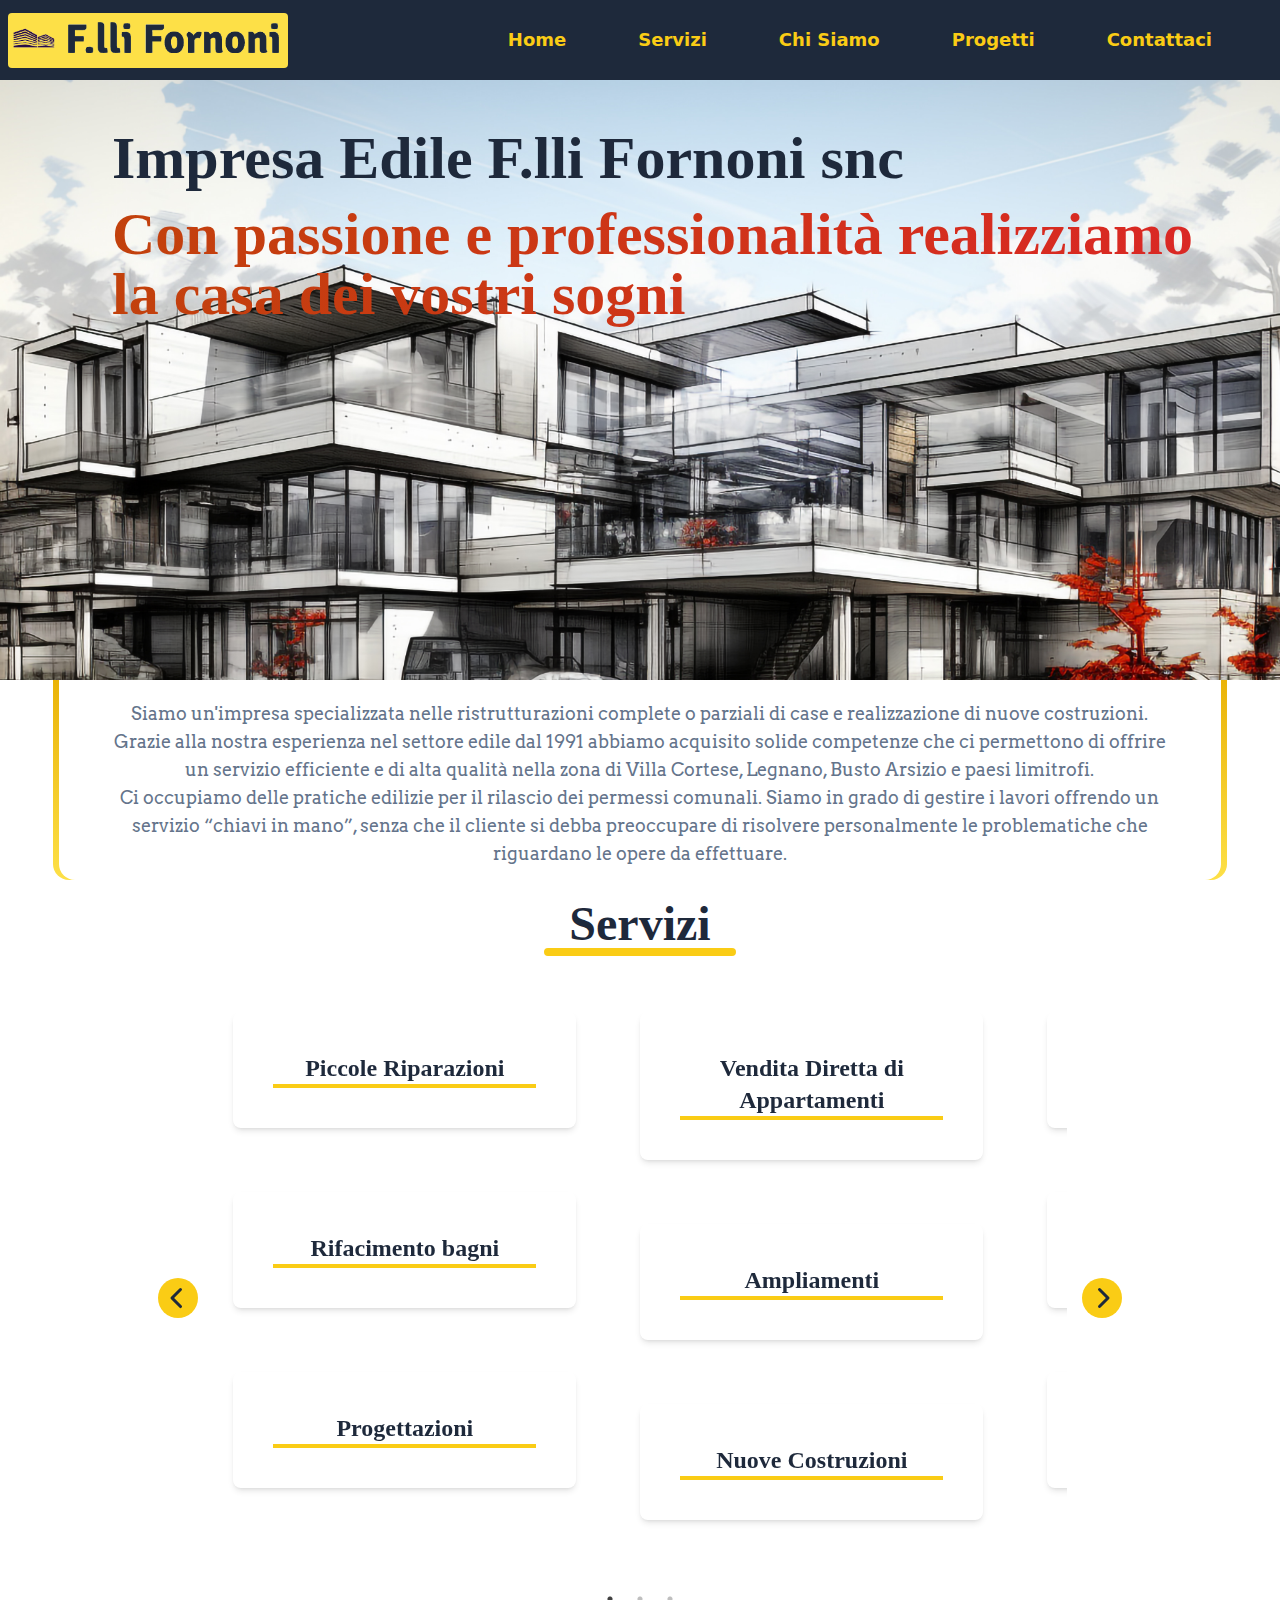
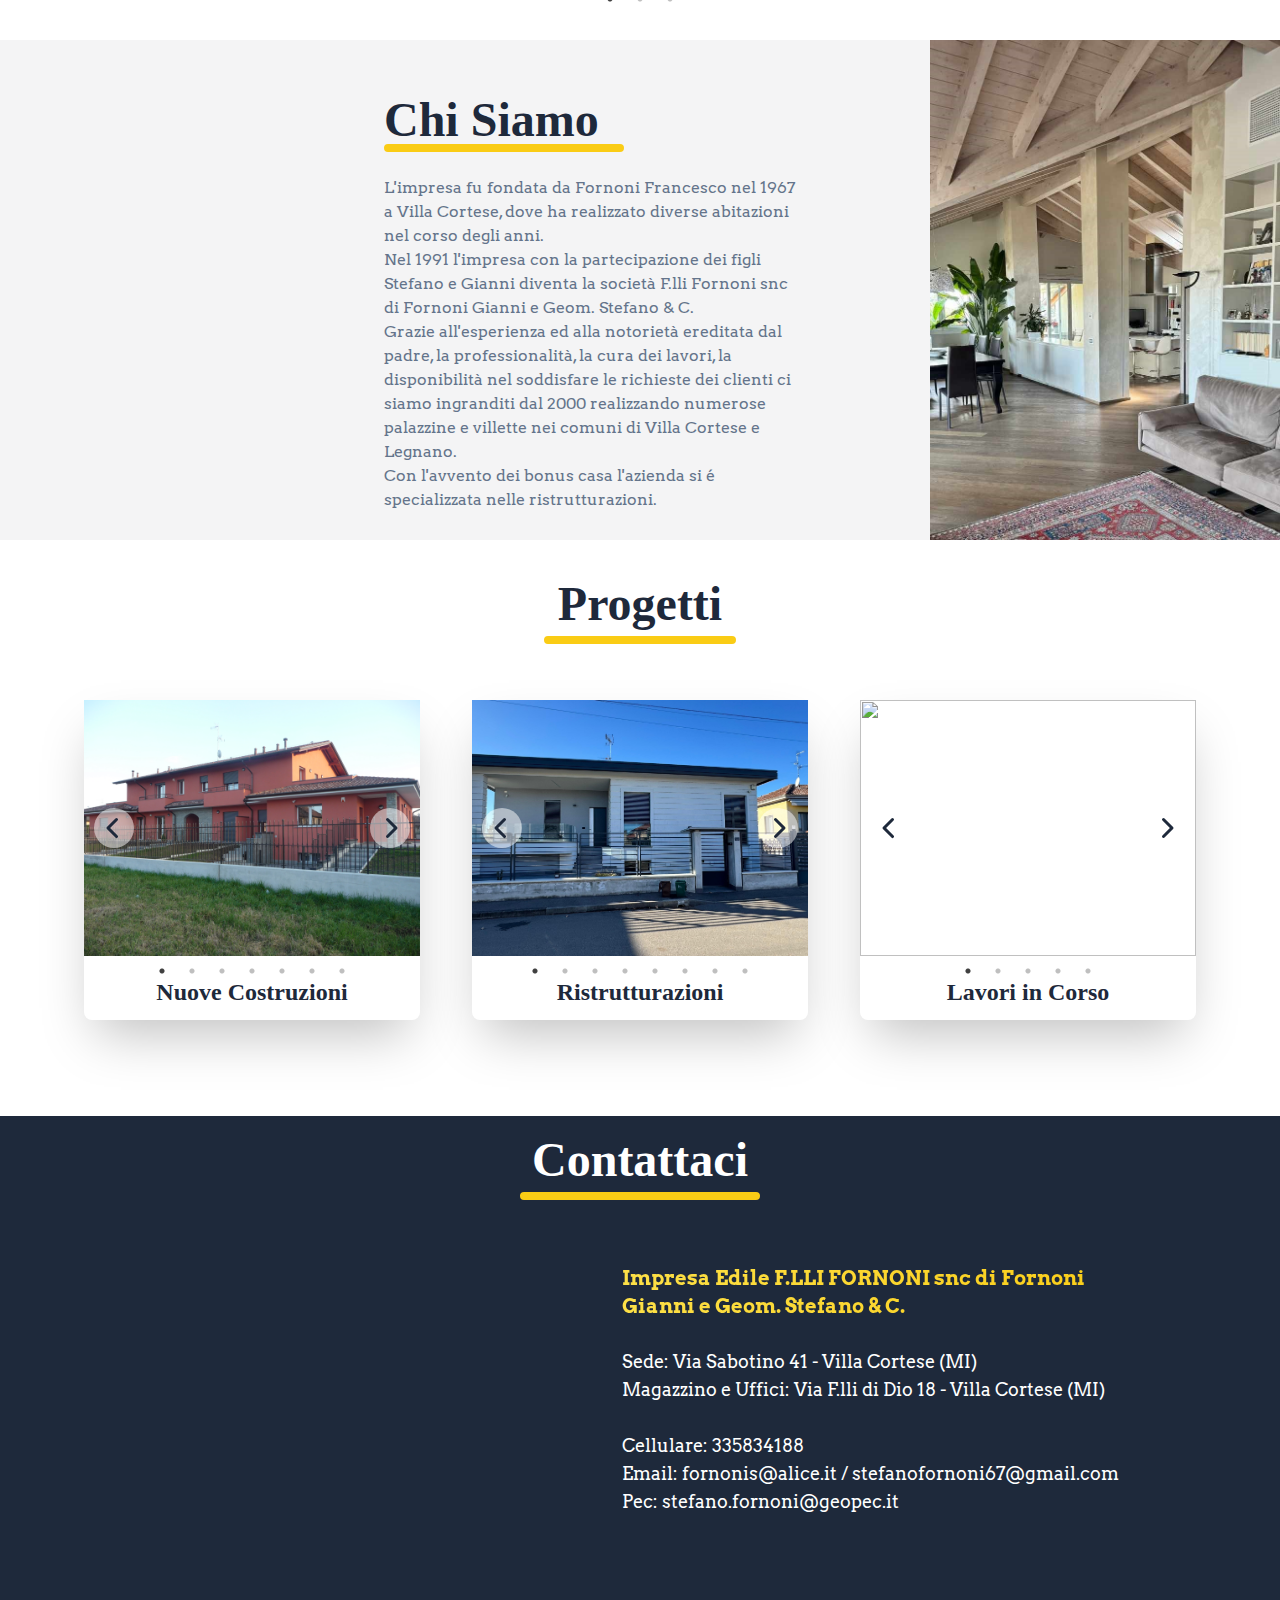
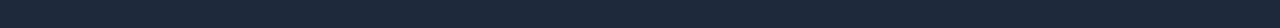
==== commit d1db340c: "Add files via upload" ====
--- a/index.html
+++ b/index.html
@@ -1 +1 @@
-<!DOCTYPE html><html lang="it"><head><meta charSet="utf-8"/><meta name="viewport" content="width=device-width, initial-scale=1"/><meta name="viewport" content="width=device-width, initial-scale=1"/><link rel="preload" as="image" href="/assets/images/logo.png"/><link rel="preload" as="image" href="/assets/images/about-sm.jpg"/><link rel="preload" as="image" href="/assets/images/about.jpg"/><link rel="preload" as="image" href="/assets/images/nuove-costruzioni/1.jpg"/><link rel="preload" as="image" href="/assets/images/nuove-costruzioni/2.jpg"/><link rel="preload" as="image" href="/assets/images/nuove-costruzioni/3.jpg"/><link rel="preload" as="image" href="/assets/images/nuove-costruzioni/4.jpg"/><link rel="preload" as="image" href="/assets/images/nuove-costruzioni/5.jpg"/><link rel="preload" as="image" href="/assets/images/nuove-costruzioni/6.jpg"/><link rel="preload" as="image" href="/assets/images/nuove-costruzioni/7.jpg"/><link rel="stylesheet" href="/_next/static/css/af97f94164cfcff3.css" data-precedence="next"/><link rel="stylesheet" href="/_next/static/css/3a24c022f69a36a9.css" data-precedence="next"/><link rel="preload" as="script" fetchPriority="low" href="/_next/static/chunks/webpack-d30fbf33f35f3844.js"/><script src="/_next/static/chunks/fd9d1056-be48aeae6e94b8d1.js" async=""></script><script src="/_next/static/chunks/23-c28f2a9ad4258962.js" async=""></script><script src="/_next/static/chunks/main-app-19f3e9f0acedf590.js" async=""></script><script src="/_next/static/chunks/757-70ce4b78251df5d3.js" async=""></script><script src="/_next/static/chunks/app/page-fcb65d62e921823e.js" async=""></script><link rel="preload" as="image" href="/assets/images/ristrutturazioni/1.jpg"/><link rel="preload" as="image" href="/assets/images/ristrutturazioni/2.jpg"/><link rel="preload" as="image" href="/assets/images/ristrutturazioni/3.jpg"/><link rel="preload" as="image" href="/assets/images/ristrutturazioni/4.jpg"/><link rel="preload" as="image" href="/assets/images/ristrutturazioni/5.jpg"/><link rel="preload" as="image" href="/assets/images/ristrutturazioni/6.jpg"/><link rel="preload" as="image" href="/assets/images/ristrutturazioni/7.jpg"/><link rel="preload" as="image" href="/assets/images/ristrutturazioni/8.jpg"/><link rel="preload" as="image" href="/assets/images/lavori-in-corso/1.jpg"/><link rel="preload" as="image" href="/assets/images/lavori-in-corso/2.jpg"/><link rel="preload" as="image" href="/assets/images/lavori-in-corso/3.jpg"/><link rel="preload" as="image" href="/assets/images/lavori-in-corso/4.jpg"/><link rel="preload" as="image" href="/assets/images/lavori-in-corso/5.jpg"/><title>FlliFornoni</title><meta name="description" content="Impresa Edile F.LLI FORNONI snc di Fornoni Gianni e Geom. Stefano &amp; C, nella zona di Villa Cortese, Legnano, Busto Arsizio"/><link rel="icon" href="/FlliFornoni.github.io/assets/icons/favicon.ico"/><script src="/_next/static/chunks/polyfills-78c92fac7aa8fdd8.js" noModule=""></script></head><body><main class="app"><div class="w-screen flex flex-col"><nav class="flex justify-between items-center sticky top-0 h-[71px] sm:h-20 pr-4 sm:pr-16 bg-slate-800 z-40"><img src="/assets/images/logo.png" class="w-[250px] sm:w-[280px] rounded mx-5 place-content-start"/><div><button data-collapse-toggle="navbar-sticky" type="button" class="inline-flex p-1 rounded-lg lg:hidden hover:bg-gray-100 focus:outline-none focus:ring-2 focus:ring-gray-200 dark:text-gray-400 dark:hover:bg-gray-700 dark:focus:ring-gray-600" aria-controls="navbar-sticky" aria-expanded="false"><span class="sr-only">Open main menu</span><svg class="text-yellow-400 flex lg:hidden size-10" xmlns="http://www.w3.org/2000/svg" viewBox="0 0 24 24" fill="currentColor"> <path fill-rule="evenodd" d="M3 6.75A.75.75 0 0 1 3.75 6h16.5a.75.75 0 0 1 0 1.5H3.75A.75.75 0 0 1 3 6.75ZM3 12a.75.75 0 0 1 .75-.75h16.5a.75.75 0 0 1 0 1.5H3.75A.75.75 0 0 1 3 12Zm0 5.25a.75.75 0 0 1 .75-.75h16.5a.75.75 0 0 1 0 1.5H3.75a.75.75 0 0 1-.75-.75Z" clip-rule="evenodd"></path> </svg></button></div><ul class="hidden justify-end gap-16 lg:flex text-yellow-400 text-lg font-semibold"><li class="hover:text-slate-800 hover:bg-yellow-400 p-1 rounded cursor-pointer"><a href="#home">Home</a></li><li class="hover:text-slate-800 hover:bg-yellow-400 p-1 rounded cursor-pointer"><a href="#services">Servizi</a></li><li class="hover:text-slate-800 hover:bg-yellow-400 p-1 rounded cursor-pointer"><a href="#about">Chi Siamo</a></li><li class="hover:text-slate-800 hover:bg-yellow-400 p-1 rounded cursor-pointer"><a href="#projects">Progetti</a></li><li class="hover:text-slate-800 hover:bg-yellow-400 p-1 rounded cursor-pointer"><a href="#contact">Contattaci</a></li></ul></nav><section class="w-full" id="home"><div class="bg-fixed bg-cover bg-bottom w-full h-[600px] bg-[url(/assets/images/banner.jpg)]"> <div class="ml-10 min-[600px]:ml-28 pt-12"><h1 class="font-playfair_display text-slate-800 font-extrabold text-5xl sm:text-6xl">Impresa Edile F.lli Fornoni snc</h1><h1 class="font-playfair_display font-extrabold text-5xl sm:text-6xl red_gradient pt-4 pb-4">Con passione e professionalità realizziamo <br/>la casa dei vostri sogni</h1></div></div><div class="bg-gradient-to-b from-yellow-500 to-yellow-300 w-11/12 mx-auto rounded-b-2xl"> <div class="px-3 min-[520px]:px-10 pt-2 bg-white rounded-b-2xl w-[98%] min-[520px]:w-[99%] min-[520px]:text-center mx-auto"><p class="font-arvo font-medium text-lg text-slate-500 p-3">Siamo un&#x27;impresa specializzata nelle ristrutturazioni complete o parziali di case e realizzazione di nuove costruzioni. Grazie alla nostra esperienza nel settore edile dal 1991 abbiamo acquisito solide competenze che ci permettono di offrire un servizio efficiente e di alta qualità nella zona di Villa Cortese, Legnano, Busto Arsizio e paesi limitrofi. <br/>Ci occupiamo delle pratiche edilizie per il rilascio dei permessi comunali. Siamo in grado di gestire i lavori offrendo un servizio “chiavi in mano”, senza che il cliente si debba preoccupare di risolvere personalmente le problematiche che riguardano le opere da effettuare.</p></div></div></section><section class="mt-5" id="services"><div class="flex flex-col items-center"><h2 class="font-playfair_display text-slate-800 font-bold text-5xl">Servizi</h2><div class="border-4 w-48 border-yellow-400 rounded"></div></div><div class="my-14 w-4/5 md:w-2/3 mx-auto"> <div class="slick-slider center slick-initialized" dir="ltr"><svg class="slick-arrow slick-prev" xmlns="http://www.w3.org/2000/svg" viewBox="0 0 20 20" fill="currentColor" class="size-5"> <path fill-rule="evenodd" d="M11.78 5.22a.75.75 0 0 1 0 1.06L8.06 10l3.72 3.72a.75.75 0 1 1-1.06 1.06l-4.25-4.25a.75.75 0 0 1 0-1.06l4.25-4.25a.75.75 0 0 1 1.06 0Z" clip-rule="evenodd"></path> </svg><div class="slick-list" style="padding:0px 20px"><div class="slick-track" style="width:450%;left:-124.99999999999997%"><div data-index="-3" tabindex="-1" class="slick-slide slick-center slick-cloned" aria-hidden="true" style="width:11.11111111111111%"><div><div class="p-10 divide-y-4 divide-yellow-400 text-center max-w-[550px] shadow-md  rounded-lg" tabindex="-1" style="width:100%;display:inline-block"><h4 class="text-2xl font-bold font-playfair_display text-slate-800 ">Vendita Diretta di Appartamenti</h4><p></p></div></div><div><div class="p-10 divide-y-4 divide-yellow-400 text-center max-w-[550px] shadow-md  rounded-lg" tabindex="-1" style="width:100%;display:inline-block"><h4 class="text-2xl font-bold font-playfair_display text-slate-800 ">Ampliamenti</h4><p></p></div></div><div><div class="p-10 divide-y-4 divide-yellow-400 text-center max-w-[550px] shadow-md  rounded-lg" tabindex="-1" style="width:100%;display:inline-block"><h4 class="text-2xl font-bold font-playfair_display text-slate-800 ">Nuove Costruzioni</h4><p></p></div></div></div><div data-index="-2" tabindex="-1" class="slick-slide slick-cloned" aria-hidden="true" style="width:11.11111111111111%"><div><div class="p-10 divide-y-4 divide-yellow-400 text-center max-w-[550px] shadow-md  rounded-lg" tabindex="-1" style="width:100%;display:inline-block"><h4 class="text-2xl font-bold font-playfair_display text-slate-800 ">Ristrutturazioni Edilizie</h4><p></p></div></div><div><div class="p-10 divide-y-4 divide-yellow-400 text-center max-w-[550px] shadow-md  rounded-lg" tabindex="-1" style="width:100%;display:inline-block"><h4 class="text-2xl font-bold font-playfair_display text-slate-800 ">Rifacimento Tetti</h4><p></p></div></div><div><div class="p-10 divide-y-4 divide-yellow-400 text-center max-w-[550px] shadow-md  rounded-lg" tabindex="-1" style="width:100%;display:inline-block"><h4 class="text-2xl font-bold font-playfair_display text-slate-800 ">Formazione di Cappotto</h4><p></p></div></div></div><div data-index="-1" tabindex="-1" class="slick-slide slick-active slick-cloned" aria-hidden="false" style="width:11.11111111111111%"><div><div class="p-10 divide-y-4 divide-yellow-400 text-center max-w-[550px] shadow-md  rounded-lg" tabindex="-1" style="width:100%;display:inline-block"><h4 class="text-2xl font-bold font-playfair_display text-slate-800 ">Piccole Riparazioni</h4><p></p></div></div><div><div class="p-10 divide-y-4 divide-yellow-400 text-center max-w-[550px] shadow-md  rounded-lg" tabindex="-1" style="width:100%;display:inline-block"><h4 class="text-2xl font-bold font-playfair_display text-slate-800 ">Rifacimento bagni</h4><p></p></div></div><div><div class="p-10 divide-y-4 divide-yellow-400 text-center max-w-[550px] shadow-md  rounded-lg" tabindex="-1" style="width:100%;display:inline-block"><h4 class="text-2xl font-bold font-playfair_display text-slate-800 ">Progettazioni</h4><p></p></div></div></div><div data-index="0" class="slick-slide slick-active slick-center slick-current" tabindex="-1" aria-hidden="false" style="outline:none;width:11.11111111111111%"><div><div class="p-10 divide-y-4 divide-yellow-400 text-center max-w-[550px] shadow-md  rounded-lg" tabindex="-1" style="width:100%;display:inline-block"><h4 class="text-2xl font-bold font-playfair_display text-slate-800 ">Vendita Diretta di Appartamenti</h4><p></p></div></div><div><div class="p-10 divide-y-4 divide-yellow-400 text-center max-w-[550px] shadow-md  rounded-lg" tabindex="-1" style="width:100%;display:inline-block"><h4 class="text-2xl font-bold font-playfair_display text-slate-800 ">Ampliamenti</h4><p></p></div></div><div><div class="p-10 divide-y-4 divide-yellow-400 text-center max-w-[550px] shadow-md  rounded-lg" tabindex="-1" style="width:100%;display:inline-block"><h4 class="text-2xl font-bold font-playfair_display text-slate-800 ">Nuove Costruzioni</h4><p></p></div></div></div><div data-index="1" class="slick-slide slick-active" tabindex="-1" aria-hidden="false" style="outline:none;width:11.11111111111111%"><div><div class="p-10 divide-y-4 divide-yellow-400 text-center max-w-[550px] shadow-md  rounded-lg" tabindex="-1" style="width:100%;display:inline-block"><h4 class="text-2xl font-bold font-playfair_display text-slate-800 ">Ristrutturazioni Edilizie</h4><p></p></div></div><div><div class="p-10 divide-y-4 divide-yellow-400 text-center max-w-[550px] shadow-md  rounded-lg" tabindex="-1" style="width:100%;display:inline-block"><h4 class="text-2xl font-bold font-playfair_display text-slate-800 ">Rifacimento Tetti</h4><p></p></div></div><div><div class="p-10 divide-y-4 divide-yellow-400 text-center max-w-[550px] shadow-md  rounded-lg" tabindex="-1" style="width:100%;display:inline-block"><h4 class="text-2xl font-bold font-playfair_display text-slate-800 ">Formazione di Cappotto</h4><p></p></div></div></div><div data-index="2" class="slick-slide" tabindex="-1" aria-hidden="true" style="outline:none;width:11.11111111111111%"><div><div class="p-10 divide-y-4 divide-yellow-400 text-center max-w-[550px] shadow-md  rounded-lg" tabindex="-1" style="width:100%;display:inline-block"><h4 class="text-2xl font-bold font-playfair_display text-slate-800 ">Piccole Riparazioni</h4><p></p></div></div><div><div class="p-10 divide-y-4 divide-yellow-400 text-center max-w-[550px] shadow-md  rounded-lg" tabindex="-1" style="width:100%;display:inline-block"><h4 class="text-2xl font-bold font-playfair_display text-slate-800 ">Rifacimento bagni</h4><p></p></div></div><div><div class="p-10 divide-y-4 divide-yellow-400 text-center max-w-[550px] shadow-md  rounded-lg" tabindex="-1" style="width:100%;display:inline-block"><h4 class="text-2xl font-bold font-playfair_display text-slate-800 ">Progettazioni</h4><p></p></div></div></div><div data-index="3" tabindex="-1" class="slick-slide slick-center slick-cloned" aria-hidden="true" style="width:11.11111111111111%"><div><div class="p-10 divide-y-4 divide-yellow-400 text-center max-w-[550px] shadow-md  rounded-lg" tabindex="-1" style="width:100%;display:inline-block"><h4 class="text-2xl font-bold font-playfair_display text-slate-800 ">Vendita Diretta di Appartamenti</h4><p></p></div></div><div><div class="p-10 divide-y-4 divide-yellow-400 text-center max-w-[550px] shadow-md  rounded-lg" tabindex="-1" style="width:100%;display:inline-block"><h4 class="text-2xl font-bold font-playfair_display text-slate-800 ">Ampliamenti</h4><p></p></div></div><div><div class="p-10 divide-y-4 divide-yellow-400 text-center max-w-[550px] shadow-md  rounded-lg" tabindex="-1" style="width:100%;display:inline-block"><h4 class="text-2xl font-bold font-playfair_display text-slate-800 ">Nuove Costruzioni</h4><p></p></div></div></div><div data-index="4" tabindex="-1" class="slick-slide slick-cloned" aria-hidden="true" style="width:11.11111111111111%"><div><div class="p-10 divide-y-4 divide-yellow-400 text-center max-w-[550px] shadow-md  rounded-lg" tabindex="-1" style="width:100%;display:inline-block"><h4 class="text-2xl font-bold font-playfair_display text-slate-800 ">Ristrutturazioni Edilizie</h4><p></p></div></div><div><div class="p-10 divide-y-4 divide-yellow-400 text-center max-w-[550px] shadow-md  rounded-lg" tabindex="-1" style="width:100%;display:inline-block"><h4 class="text-2xl font-bold font-playfair_display text-slate-800 ">Rifacimento Tetti</h4><p></p></div></div><div><div class="p-10 divide-y-4 divide-yellow-400 text-center max-w-[550px] shadow-md  rounded-lg" tabindex="-1" style="width:100%;display:inline-block"><h4 class="text-2xl font-bold font-playfair_display text-slate-800 ">Formazione di Cappotto</h4><p></p></div></div></div><div data-index="5" tabindex="-1" class="slick-slide slick-cloned" aria-hidden="true" style="width:11.11111111111111%"><div><div class="p-10 divide-y-4 divide-yellow-400 text-center max-w-[550px] shadow-md  rounded-lg" tabindex="-1" style="width:100%;display:inline-block"><h4 class="text-2xl font-bold font-playfair_display text-slate-800 ">Piccole Riparazioni</h4><p></p></div></div><div><div class="p-10 divide-y-4 divide-yellow-400 text-center max-w-[550px] shadow-md  rounded-lg" tabindex="-1" style="width:100%;display:inline-block"><h4 class="text-2xl font-bold font-playfair_display text-slate-800 ">Rifacimento bagni</h4><p></p></div></div><div><div class="p-10 divide-y-4 divide-yellow-400 text-center max-w-[550px] shadow-md  rounded-lg" tabindex="-1" style="width:100%;display:inline-block"><h4 class="text-2xl font-bold font-playfair_display text-slate-800 ">Progettazioni</h4><p></p></div></div></div></div></div><svg class="slick-arrow slick-next" xmlns="http://www.w3.org/2000/svg" viewBox="0 0 20 20" fill="currentColor" class="size-5"> <path fill-rule="evenodd" d="M8.22 5.22a.75.75 0 0 1 1.06 0l4.25 4.25a.75.75 0 0 1 0 1.06l-4.25 4.25a.75.75 0 0 1-1.06-1.06L11.94 10 8.22 6.28a.75.75 0 0 1 0-1.06Z" clip-rule="evenodd"></path> </svg><ul style="display:block" class="slick-dots"><li class="slick-active"><button>1</button></li><li class=""><button>2</button></li><li class=""><button>3</button></li></ul></div></div></section><section id="about"> <img src="/assets/images/about-sm.jpg" class="w-full object-bottom min-[880px]:hidden"/><div class="flex bg-zinc-100"><div class="ml-16 sm:ml-24 lg:ml-52 pt-8 lg:pt-14 xl:ml-96 pr-16 xl:pr-32 basis-4/5 min-[880px]:basis-3/5"><h1 class="font-playfair_display text-slate-800 font-bold text-5xl">Chi Siamo</h1><div class="border-4 w-60 border-yellow-400 rounded"></div><p class="mt-6 text-slate-500 font-light font-arvo min-[880px]:mb-0 mb-2">L&#x27;impresa fu fondata da Fornoni Francesco nel 1967 a Villa Cortese, dove ha realizzato diverse abitazioni nel corso degli anni. <br/>Nel 1991 l&#x27;impresa con la partecipazione dei figli Stefano e Gianni diventa la società F.lli Fornoni snc di Fornoni Gianni e Geom. Stefano &amp; C. <br/>Grazie all&#x27;esperienza ed alla notorietà ereditata dal padre, la professionalità, la cura dei lavori, la disponibilità nel soddisfare le richieste dei clienti ci siamo ingranditi dal 2000 realizzando numerose palazzine e villette nei comuni di Villa Cortese e Legnano.  <br/>Con l&#x27;avvento dei bonus casa l&#x27;azienda si é specializzata nelle ristrutturazioni.</p></div><img src="/assets/images/about.jpg" class="w-2/5 h-[500px] hidden min-[880px]:block object-top object-scale-down"/></div></section><section class="my-10" id="projects"><div class="flex flex-col items-center"><h2 class="font-playfair_display text-slate-800 font-bold text-5xl">Progetti</h2><div class="border-4 mt-2 w-48 border-yellow-400 rounded"></div></div><div class="flex flex-col lg:flex-row items-center justify-evenly gap-12 my-14 mx-8 xl:mx-20"><div class="text-center w-11/12 sm:w-3/4 lg:w-[30%] shadow-lg lg:shadow-2xl rounded-lg"><div class="slick-slider slick-initialized" dir="ltr"><svg class="slick-arrow slick-prev slick-disabled" xmlns="http://www.w3.org/2000/svg" viewBox="0 0 20 20" fill="currentColor" class="size-5"> <path fill-rule="evenodd" d="M11.78 5.22a.75.75 0 0 1 0 1.06L8.06 10l3.72 3.72a.75.75 0 1 1-1.06 1.06l-4.25-4.25a.75.75 0 0 1 0-1.06l4.25-4.25a.75.75 0 0 1 1.06 0Z" clip-rule="evenodd"></path> </svg><div class="slick-list"><div class="slick-track" style="width:700%;left:0%"><div data-index="0" class="slick-slide slick-active slick-current" tabindex="-1" aria-hidden="false" style="outline:none;width:14.285714285714286%"><div><img src="/assets/images/nuove-costruzioni/1.jpg" class="h-64 object-cover" tabindex="-1" style="width:100%;display:inline-block"/></div></div><div data-index="1" class="slick-slide" tabindex="-1" aria-hidden="true" style="outline:none;width:14.285714285714286%"><div><img src="/assets/images/nuove-costruzioni/2.jpg" class="h-64 object-cover" tabindex="-1" style="width:100%;display:inline-block"/></div></div><div data-index="2" class="slick-slide" tabindex="-1" aria-hidden="true" style="outline:none;width:14.285714285714286%"><div><img src="/assets/images/nuove-costruzioni/3.jpg" class="h-64 object-cover" tabindex="-1" style="width:100%;display:inline-block"/></div></div><div data-index="3" class="slick-slide" tabindex="-1" aria-hidden="true" style="outline:none;width:14.285714285714286%"><div><img src="/assets/images/nuove-costruzioni/4.jpg" class="h-64 object-cover" tabindex="-1" style="width:100%;display:inline-block"/></div></div><div data-index="4" class="slick-slide" tabindex="-1" aria-hidden="true" style="outline:none;width:14.285714285714286%"><div><img src="/assets/images/nuove-costruzioni/5.jpg" class="h-64 object-cover" tabindex="-1" style="width:100%;display:inline-block"/></div></div><div data-index="5" class="slick-slide" tabindex="-1" aria-hidden="true" style="outline:none;width:14.285714285714286%"><div><img src="/assets/images/nuove-costruzioni/6.jpg" class="h-64 object-cover" tabindex="-1" style="width:100%;display:inline-block"/></div></div><div data-index="6" class="slick-slide" tabindex="-1" aria-hidden="true" style="outline:none;width:14.285714285714286%"><div><img src="/assets/images/nuove-costruzioni/7.jpg" class="h-64 object-cover" tabindex="-1" style="width:100%;display:inline-block"/></div></div></div></div><svg class="slick-arrow slick-next" xmlns="http://www.w3.org/2000/svg" viewBox="0 0 20 20" fill="currentColor" class="size-5"> <path fill-rule="evenodd" d="M8.22 5.22a.75.75 0 0 1 1.06 0l4.25 4.25a.75.75 0 0 1 0 1.06l-4.25 4.25a.75.75 0 0 1-1.06-1.06L11.94 10 8.22 6.28a.75.75 0 0 1 0-1.06Z" clip-rule="evenodd"></path> </svg><ul style="display:block" class="slick-dots"><li class="slick-active"><button>1</button></li><li class=""><button>2</button></li><li class=""><button>3</button></li><li class=""><button>4</button></li><li class=""><button>5</button></li><li class=""><button>6</button></li><li class=""><button>7</button></li></ul></div><h4 class="text-slate-800 text-2xl text-center font-bold font-playfair_display mt-2 p-3">Nuove Costruzioni</h4></div><div class="text-center w-11/12 sm:w-3/4 lg:w-[30%] shadow-lg lg:shadow-2xl rounded-lg"><div class="slick-slider slick-initialized" dir="ltr"><svg class="slick-arrow slick-prev slick-disabled" xmlns="http://www.w3.org/2000/svg" viewBox="0 0 20 20" fill="currentColor" class="size-5"> <path fill-rule="evenodd" d="M11.78 5.22a.75.75 0 0 1 0 1.06L8.06 10l3.72 3.72a.75.75 0 1 1-1.06 1.06l-4.25-4.25a.75.75 0 0 1 0-1.06l4.25-4.25a.75.75 0 0 1 1.06 0Z" clip-rule="evenodd"></path> </svg><div class="slick-list"><div class="slick-track" style="width:800%;left:0%"><div data-index="0" class="slick-slide slick-active slick-current" tabindex="-1" aria-hidden="false" style="outline:none;width:12.5%"><div><img src="/assets/images/ristrutturazioni/1.jpg" class="h-64 object-cover" tabindex="-1" style="width:100%;display:inline-block"/></div></div><div data-index="1" class="slick-slide" tabindex="-1" aria-hidden="true" style="outline:none;width:12.5%"><div><img src="/assets/images/ristrutturazioni/2.jpg" class="h-64 object-cover" tabindex="-1" style="width:100%;display:inline-block"/></div></div><div data-index="2" class="slick-slide" tabindex="-1" aria-hidden="true" style="outline:none;width:12.5%"><div><img src="/assets/images/ristrutturazioni/3.jpg" class="h-64 object-cover" tabindex="-1" style="width:100%;display:inline-block"/></div></div><div data-index="3" class="slick-slide" tabindex="-1" aria-hidden="true" style="outline:none;width:12.5%"><div><img src="/assets/images/ristrutturazioni/4.jpg" class="h-64 object-cover" tabindex="-1" style="width:100%;display:inline-block"/></div></div><div data-index="4" class="slick-slide" tabindex="-1" aria-hidden="true" style="outline:none;width:12.5%"><div><img src="/assets/images/ristrutturazioni/5.jpg" class="h-64 object-cover" tabindex="-1" style="width:100%;display:inline-block"/></div></div><div data-index="5" class="slick-slide" tabindex="-1" aria-hidden="true" style="outline:none;width:12.5%"><div><img src="/assets/images/ristrutturazioni/6.jpg" class="h-64 object-cover" tabindex="-1" style="width:100%;display:inline-block"/></div></div><div data-index="6" class="slick-slide" tabindex="-1" aria-hidden="true" style="outline:none;width:12.5%"><div><img src="/assets/images/ristrutturazioni/7.jpg" class="h-64 object-cover" tabindex="-1" style="width:100%;display:inline-block"/></div></div><div data-index="7" class="slick-slide" tabindex="-1" aria-hidden="true" style="outline:none;width:12.5%"><div><img src="/assets/images/ristrutturazioni/8.jpg" class="h-64 object-cover" tabindex="-1" style="width:100%;display:inline-block"/></div></div></div></div><svg class="slick-arrow slick-next" xmlns="http://www.w3.org/2000/svg" viewBox="0 0 20 20" fill="currentColor" class="size-5"> <path fill-rule="evenodd" d="M8.22 5.22a.75.75 0 0 1 1.06 0l4.25 4.25a.75.75 0 0 1 0 1.06l-4.25 4.25a.75.75 0 0 1-1.06-1.06L11.94 10 8.22 6.28a.75.75 0 0 1 0-1.06Z" clip-rule="evenodd"></path> </svg><ul style="display:block" class="slick-dots"><li class="slick-active"><button>1</button></li><li class=""><button>2</button></li><li class=""><button>3</button></li><li class=""><button>4</button></li><li class=""><button>5</button></li><li class=""><button>6</button></li><li class=""><button>7</button></li><li class=""><button>8</button></li></ul></div><h4 class="text-slate-800 text-2xl text-center font-bold font-playfair_display mt-2 p-3">Ristrutturazioni</h4></div><div class="text-center w-11/12 sm:w-3/4 lg:w-[30%] shadow-lg lg:shadow-2xl rounded-lg"><div class="slick-slider slick-initialized" dir="ltr"><svg class="slick-arrow slick-prev slick-disabled" xmlns="http://www.w3.org/2000/svg" viewBox="0 0 20 20" fill="currentColor" class="size-5"> <path fill-rule="evenodd" d="M11.78 5.22a.75.75 0 0 1 0 1.06L8.06 10l3.72 3.72a.75.75 0 1 1-1.06 1.06l-4.25-4.25a.75.75 0 0 1 0-1.06l4.25-4.25a.75.75 0 0 1 1.06 0Z" clip-rule="evenodd"></path> </svg><div class="slick-list"><div class="slick-track" style="width:500%;left:0%"><div data-index="0" class="slick-slide slick-active slick-current" tabindex="-1" aria-hidden="false" style="outline:none;width:20%"><div><img src="/assets/images/lavori-in-corso/1.jpg" class="h-64 object-cover" tabindex="-1" style="width:100%;display:inline-block"/></div></div><div data-index="1" class="slick-slide" tabindex="-1" aria-hidden="true" style="outline:none;width:20%"><div><img src="/assets/images/lavori-in-corso/2.jpg" class="h-64 object-cover" tabindex="-1" style="width:100%;display:inline-block"/></div></div><div data-index="2" class="slick-slide" tabindex="-1" aria-hidden="true" style="outline:none;width:20%"><div><img src="/assets/images/lavori-in-corso/3.jpg" class="h-64 object-cover" tabindex="-1" style="width:100%;display:inline-block"/></div></div><div data-index="3" class="slick-slide" tabindex="-1" aria-hidden="true" style="outline:none;width:20%"><div><img src="/assets/images/lavori-in-corso/4.jpg" class="h-64 object-cover" tabindex="-1" style="width:100%;display:inline-block"/></div></div><div data-index="4" class="slick-slide" tabindex="-1" aria-hidden="true" style="outline:none;width:20%"><div><img src="/assets/images/lavori-in-corso/5.jpg" class="h-64 object-cover" tabindex="-1" style="width:100%;display:inline-block"/></div></div></div></div><svg class="slick-arrow slick-next" xmlns="http://www.w3.org/2000/svg" viewBox="0 0 20 20" fill="currentColor" class="size-5"> <path fill-rule="evenodd" d="M8.22 5.22a.75.75 0 0 1 1.06 0l4.25 4.25a.75.75 0 0 1 0 1.06l-4.25 4.25a.75.75 0 0 1-1.06-1.06L11.94 10 8.22 6.28a.75.75 0 0 1 0-1.06Z" clip-rule="evenodd"></path> </svg><ul style="display:block" class="slick-dots"><li class="slick-active"><button>1</button></li><li class=""><button>2</button></li><li class=""><button>3</button></li><li class=""><button>4</button></li><li class=""><button>5</button></li></ul></div><h4 class="text-slate-800 text-2xl text-center font-bold font-playfair_display mt-2 p-3">Lavori in Corso</h4></div></div></section><section class="bg-slate-800 text-white pt-5" id="contact"><div class="flex flex-col items-center"><h2 class="font-playfair_display font-bold text-5xl">Contattaci</h2><div class="border-4 mt-2 w-60 border-yellow-400 rounded"></div></div><div class="flex flex-col lg:flex-row p-16"><iframe class="self-center sm:w-[550px] md:w-[700px]" src="TODO: mappa" height="300" allowfullscreen="" loading="lazy" referrerpolicy="no-referrer-when-downgrade"></iframe><div class="mt-10 lg:mt-0 lg:mx-16 font-arvo font-thin text-lg leading-7"><p class="text-xl font-semibold yellow_gradient text-pretty">Impresa Edile F.LLI FORNONI snc di Fornoni Gianni e Geom. Stefano &amp; C.</p><br/><p>Sede: Via Sabotino 41 - Villa Cortese (MI) <br/> Magazzino e Uffici: Via F.lli di Dio 18 - Villa Cortese (MI)</p><br/><p>Cellulare: 335834188</p><p>Email: fornonis@alice.it / stefanofornoni67@gmail.com</p><p>Pec: stefano.fornoni@geopec.it</p></div></div></section></div></main><script src="https://ajax.googleapis.com/ajax/libs/jquery/3.6.1/jquery.min.js"></script><script src="/utils/changeSection.js"></script><script src="/_next/static/chunks/webpack-d30fbf33f35f3844.js" async=""></script><script>(self.__next_f=self.__next_f||[]).push([0]);self.__next_f.push([2,null])</script><script>self.__next_f.push([1,"1:HL[\"/_next/static/css/af97f94164cfcff3.css\",\"style\"]\n2:HL[\"/_next/static/css/3a24c022f69a36a9.css\",\"style\"]\n"])</script><script>self.__next_f.push([1,"3:I[5751,[],\"\"]\n5:I[6153,[\"757\",\"static/chunks/757-70ce4b78251df5d3.js\",\"931\",\"static/chunks/app/page-fcb65d62e921823e.js\"],\"default\"]\n6:I[2912,[\"757\",\"static/chunks/757-70ce4b78251df5d3.js\",\"931\",\"static/chunks/app/page-fcb65d62e921823e.js\"],\"default\"]\n7:I[2536,[\"757\",\"static/chunks/757-70ce4b78251df5d3.js\",\"931\",\"static/chunks/app/page-fcb65d62e921823e.js\"],\"default\"]\n8:I[9275,[],\"\"]\n9:I[1343,[],\"\"]\nb:I[6130,[],\"\"]\nc:[]\n"])</script><script>self.__next_f.push([1,"0:[[[\"$\",\"link\",\"0\",{\"rel\":\"stylesheet\",\"href\":\"/_next/static/css/af97f94164cfcff3.css\",\"precedence\":\"next\",\"crossOrigin\":\"$undefined\"}]],[\"$\",\"$L3\",null,{\"buildId\":\"Qxw2MfrmWX4Ll0PnqPcJz\",\"assetPrefix\":\"\",\"initialCanonicalUrl\":\"/\",\"initialTree\":[\"\",{\"children\":[\"__PAGE__\",{}]},\"$undefined\",\"$undefined\",true],\"initialSeedData\":[\"\",{\"children\":[\"__PAGE__\",{},[[\"$L4\",[\"$\",\"div\",null,{\"className\":\"w-screen flex flex-col\",\"children\":[[\"$\",\"$L5\",null,{}],[\"$\",\"section\",null,{\"className\":\"w-full\",\"id\":\"home\",\"children\":[[\"$\",\"div\",null,{\"className\":\"bg-fixed bg-cover bg-bottom w-full h-[600px] bg-[url(/assets/images/banner.jpg)]\",\"children\":[\" \",[\"$\",\"div\",null,{\"className\":\"ml-10 min-[600px]:ml-28 pt-12\",\"children\":[[\"$\",\"h1\",null,{\"className\":\"font-playfair_display text-slate-800 font-extrabold text-5xl sm:text-6xl\",\"children\":\"Impresa Edile F.lli Fornoni snc\"}],[\"$\",\"h1\",null,{\"className\":\"font-playfair_display font-extrabold text-5xl sm:text-6xl red_gradient pt-4 pb-4\",\"children\":[\"Con passione e professionalità realizziamo \",[\"$\",\"br\",null,{}],\"la casa dei vostri sogni\"]}]]}]]}],[\"$\",\"div\",null,{\"className\":\"bg-gradient-to-b from-yellow-500 to-yellow-300 w-11/12 mx-auto rounded-b-2xl\",\"children\":[\" \",[\"$\",\"div\",null,{\"className\":\"px-3 min-[520px]:px-10 pt-2 bg-white rounded-b-2xl w-[98%] min-[520px]:w-[99%] min-[520px]:text-center mx-auto\",\"children\":[\"$\",\"p\",null,{\"className\":\"font-arvo font-medium text-lg text-slate-500 p-3\",\"children\":[\"Siamo un'impresa specializzata nelle ristrutturazioni complete o parziali di case e realizzazione di nuove costruzioni. Grazie alla nostra esperienza nel settore edile dal 1991 abbiamo acquisito solide competenze che ci permettono di offrire un servizio efficiente e di alta qualità nella zona di Villa Cortese, Legnano, Busto Arsizio e paesi limitrofi. \",[\"$\",\"br\",null,{}],\"Ci occupiamo delle pratiche edilizie per il rilascio dei permessi comunali. Siamo in grado di gestire i lavori offrendo un servizio “chiavi in mano”, senza che il cliente si debba preoccupare di risolvere personalmente le problematiche che riguardano le opere da effettuare.\"]}]}]]}]]}],[\"$\",\"section\",null,{\"className\":\"mt-5\",\"id\":\"services\",\"children\":[[\"$\",\"div\",null,{\"className\":\"flex flex-col items-center\",\"children\":[[\"$\",\"h2\",null,{\"className\":\"font-playfair_display text-slate-800 font-bold text-5xl\",\"children\":\"Servizi\"}],[\"$\",\"div\",null,{\"className\":\"border-4 w-48 border-yellow-400 rounded\"}]]}],[\"$\",\"$L6\",null,{\"services\":[\"Vendita Diretta di Appartamenti\",\"Ampliamenti\",\"Nuove Costruzioni\",\"Ristrutturazioni Edilizie\",\"Rifacimento Tetti\",\"Formazione di Cappotto\",\"Piccole Riparazioni\",\"Rifacimento bagni\",\"Progettazioni\"]}]]}],[\"$\",\"section\",null,{\"id\":\"about\",\"children\":[\" \",[\"$\",\"img\",null,{\"src\":\"/assets/images/about-sm.jpg\",\"className\":\"w-full object-bottom min-[880px]:hidden\"}],[\"$\",\"div\",null,{\"className\":\"flex bg-zinc-100\",\"children\":[[\"$\",\"div\",null,{\"className\":\"ml-16 sm:ml-24 lg:ml-52 pt-8 lg:pt-14 xl:ml-96 pr-16 xl:pr-32 basis-4/5 min-[880px]:basis-3/5\",\"children\":[[\"$\",\"h1\",null,{\"className\":\"font-playfair_display text-slate-800 font-bold text-5xl\",\"children\":\"Chi Siamo\"}],[\"$\",\"div\",null,{\"className\":\"border-4 w-60 border-yellow-400 rounded\"}],[\"$\",\"p\",null,{\"className\":\"mt-6 text-slate-500 font-light font-arvo min-[880px]:mb-0 mb-2\",\"children\":[\"L'impresa fu fondata da Fornoni Francesco nel 1967 a Villa Cortese, dove ha realizzato diverse abitazioni nel corso degli anni. \",[\"$\",\"br\",null,{}],\"Nel 1991 l'impresa con la partecipazione dei figli Stefano e Gianni diventa la società F.lli Fornoni snc di Fornoni Gianni e Geom. Stefano \u0026 C. \",[\"$\",\"br\",null,{}],\"Grazie all'esperienza ed alla notorietà ereditata dal padre, la professionalità, la cura dei lavori, la disponibilità nel soddisfare le richieste dei clienti ci siamo ingranditi dal 2000 realizzando numerose palazzine e villette nei comuni di Villa Cortese e Legnano.  \",[\"$\",\"br\",null,{}],\"Con l'avvento dei bonus casa l'azienda si é specializzata nelle ristrutturazioni.\"]}]]}],[\"$\",\"img\",null,{\"src\":\"/assets/images/about.jpg\",\"className\":\"w-2/5 h-[500px] hidden min-[880px]:block object-top object-scale-down\"}]]}]]}],[\"$\",\"section\",null,{\"className\":\"my-10\",\"id\":\"projects\",\"children\":[[\"$\",\"div\",null,{\"className\":\"flex flex-col items-center\",\"children\":[[\"$\",\"h2\",null,{\"className\":\"font-playfair_display text-slate-800 font-bold text-5xl\",\"children\":\"Progetti\"}],[\"$\",\"div\",null,{\"className\":\"border-4 mt-2 w-48 border-yellow-400 rounded\"}]]}],[\"$\",\"div\",null,{\"className\":\"flex flex-col lg:flex-row items-center justify-evenly gap-12 my-14 mx-8 xl:mx-20\",\"children\":[[\"$\",\"div\",null,{\"className\":\"text-center w-11/12 sm:w-3/4 lg:w-[30%] shadow-lg lg:shadow-2xl rounded-lg\",\"children\":[[\"$\",\"$L7\",null,{\"slides\":[\"/assets/images/nuove-costruzioni/1.jpg\",\"/assets/images/nuove-costruzioni/2.jpg\",\"/assets/images/nuove-costruzioni/3.jpg\",\"/assets/images/nuove-costruzioni/4.jpg\",\"/assets/images/nuove-costruzioni/5.jpg\",\"/assets/images/nuove-costruzioni/6.jpg\",\"/assets/images/nuove-costruzioni/7.jpg\"]}],[\"$\",\"h4\",null,{\"className\":\"text-slate-800 text-2xl text-center font-bold font-playfair_display mt-2 p-3\",\"children\":\"Nuove Costruzioni\"}]]}],[\"$\",\"div\",null,{\"className\":\"text-center w-11/12 sm:w-3/4 lg:w-[30%] shadow-lg lg:shadow-2xl rounded-lg\",\"children\":[[\"$\",\"$L7\",null,{\"slides\":[\"/assets/images/ristrutturazioni/1.jpg\",\"/assets/images/ristrutturazioni/2.jpg\",\"/assets/images/ristrutturazioni/3.jpg\",\"/assets/images/ristrutturazioni/4.jpg\",\"/assets/images/ristrutturazioni/5.jpg\",\"/assets/images/ristrutturazioni/6.jpg\",\"/assets/images/ristrutturazioni/7.jpg\",\"/assets/images/ristrutturazioni/8.jpg\"]}],[\"$\",\"h4\",null,{\"className\":\"text-slate-800 text-2xl text-center font-bold font-playfair_display mt-2 p-3\",\"children\":\"Ristrutturazioni\"}]]}],[\"$\",\"div\",null,{\"className\":\"text-center w-11/12 sm:w-3/4 lg:w-[30%] shadow-lg lg:shadow-2xl rounded-lg\",\"children\":[[\"$\",\"$L7\",null,{\"slides\":[\"/assets/images/lavori-in-corso/1.jpg\",\"/assets/images/lavori-in-corso/2.jpg\",\"/assets/images/lavori-in-corso/3.jpg\",\"/assets/images/lavori-in-corso/4.jpg\",\"/assets/images/lavori-in-corso/5.jpg\"]}],[\"$\",\"h4\",null,{\"className\":\"text-slate-800 text-2xl text-center font-bold font-playfair_display mt-2 p-3\",\"children\":\"Lavori in Corso\"}]]}]]}]]}],[\"$\",\"section\",null,{\"className\":\"bg-slate-800 text-white pt-5\",\"id\":\"contact\",\"children\":[[\"$\",\"div\",null,{\"className\":\"flex flex-col items-center\",\"children\":[[\"$\",\"h2\",null,{\"className\":\"font-playfair_display font-bold text-5xl\",\"children\":\"Contattaci\"}],[\"$\",\"div\",null,{\"className\":\"border-4 mt-2 w-60 border-yellow-400 rounded\"}]]}],[\"$\",\"div\",null,{\"className\":\"flex flex-col lg:flex-row p-16\",\"children\":[[\"$\",\"iframe\",null,{\"className\":\"self-center sm:w-[550px] md:w-[700px]\",\"src\":\"TODO: mappa\",\"height\":\"300\",\"allowfullscreen\":\"\",\"loading\":\"lazy\",\"referrerpolicy\":\"no-referrer-when-downgrade\"}],[\"$\",\"div\",null,{\"className\":\"mt-10 lg:mt-0 lg:mx-16 font-arvo font-thin text-lg leading-7\",\"children\":[[\"$\",\"p\",null,{\"className\":\"text-xl font-semibold yellow_gradient text-pretty\",\"children\":\"Impresa Edile F.LLI FORNONI snc di Fornoni Gianni e Geom. Stefano \u0026 C.\"}],[\"$\",\"br\",null,{}],[\"$\",\"p\",null,{\"children\":[\"Sede: Via Sabotino 41 - Villa Cortese (MI) \",[\"$\",\"br\",null,{}],\" Magazzino e Uffici: Via F.lli di Dio 18 - Villa Cortese (MI)\"]}],[\"$\",\"br\",null,{}],[\"$\",\"p\",null,{\"children\":\"Cellulare: 335834188\"}],[\"$\",\"p\",null,{\"children\":\"Email: fornonis@alice.it / stefanofornoni67@gmail.com\"}],[\"$\",\"p\",null,{\"children\":\"Pec: stefano.fornoni@geopec.it\"}]]}]]}]]}]]}]],null],null]},[[\"$\",\"html\",null,{\"lang\":\"it\",\"children\":[[\"$\",\"head\",null,{\"children\":[[\"$\",\"title\",null,{\"children\":\"FlliFornoni\"}],[\"$\",\"meta\",null,{\"name\":\"description\",\"content\":\"Impresa Edile F.LLI FORNONI snc di Fornoni Gianni e Geom. Stefano \u0026 C, nella zona di Villa Cortese, Legnano, Busto Arsizio\"}],[\"$\",\"meta\",null,{\"name\":\"viewport\",\"content\":\"width=device-width, initial-scale=1\"}],[\"$\",\"link\",null,{\"rel\":\"icon\",\"href\":\"/FlliFornoni.github.io/assets/icons/favicon.ico\"}]]}],[\"$\",\"body\",null,{\"children\":[[\"$\",\"main\",null,{\"className\":\"app\",\"children\":[\"$\",\"$L8\",null,{\"parallelRouterKey\":\"children\",\"segmentPath\":[\"children\"],\"error\":\"$undefined\",\"errorStyles\":\"$undefined\",\"errorScripts\":\"$undefined\",\"template\":[\"$\",\"$L9\",null,{}],\"templateStyles\":\"$undefined\",\"templateScripts\":\"$undefined\",\"notFound\":[[\"$\",\"title\",null,{\"children\":\"404: This page could not be found.\"}],[\"$\",\"div\",null,{\"style\":{\"fontFamily\":\"system-ui,\\\"Segoe UI\\\",Roboto,Helvetica,Arial,sans-serif,\\\"Apple Color Emoji\\\",\\\"Segoe UI Emoji\\\"\",\"height\":\"100vh\",\"textAlign\":\"center\",\"display\":\"flex\",\"flexDirection\":\"column\",\"alignItems\":\"center\",\"justifyContent\":\"center\"},\"children\":[\"$\",\"div\",null,{\"children\":[[\"$\",\"style\",null,{\"dangerouslySetInnerHTML\":{\"__html\":\"body{color:#000;background:#fff;margin:0}.next-error-h1{border-right:1px solid rgba(0,0,0,.3)}@media (prefers-color-scheme:dark){body{color:#fff;background:#000}.next-error-h1{border-right:1px solid rgba(255,255,255,.3)}}\"}}],[\"$\",\"h1\",null,{\"className\":\"next-error-h1\",\"style\":{\"display\":\"inline-block\",\"margin\":\"0 20px 0 0\",\"padding\":\"0 23px 0 0\",\"fontSize\":24,\"fontWeight\":500,\"verticalAlign\":\"top\",\"lineHeight\":\"49px\"},\"children\":\"404\"}],[\"$\",\"div\",null,{\"style\":{\"display\":\"inline-block\"},\"children\":[\"$\",\"h2\",null,{\"style\":{\"fontSize\":14,\"fontWeight\":400,\"lineHeight\":\"49px\",\"margin\":0},\"children\":\"This page could not be found.\"}]}]]}]}]],\"notFoundStyles\":[],\"styles\":[[\"$\",\"link\",\"0\",{\"rel\":\"stylesheet\",\"href\":\"/_next/static/css/3a24c022f69a36a9.css\",\"precedence\":\"next\",\"crossOrigin\":\"$undefined\"}]]}]}],[\"$\",\"script\",null,{\"src\":\"https://ajax.googleapis.com/ajax/libs/jquery/3.6.1/jquery.min.js\"}],[\"$\",\"script\",null,{\"src\":\"/utils/changeSection.js\"}]]}]]}],null],null],\"couldBeIntercepted\":false,\"initialHead\":[null,\"$La\"],\"globalErrorComponent\":\"$b\",\"missingSlots\":\"$Wc\"}]]\n"])</script><script>self.__next_f.push([1,"a:[[\"$\",\"meta\",\"0\",{\"name\":\"viewport\",\"content\":\"width=device-width, initial-scale=1\"}],[\"$\",\"meta\",\"1\",{\"charSet\":\"utf-8\"}]]\n4:null\n"])</script></body></html>+<!DOCTYPE html><html lang="it"><head><meta charSet="utf-8"/><meta name="viewport" content="width=device-width, initial-scale=1"/><meta name="viewport" content="width=device-width, initial-scale=1"/><link rel="preload" as="image" href="/assets/images/logo.png"/><link rel="preload" as="image" href="/assets/images/about-sm.jpg"/><link rel="preload" as="image" href="/assets/images/about.jpg"/><link rel="preload" as="image" href="/assets/images/nuove-costruzioni/1.jpg"/><link rel="preload" as="image" href="/assets/images/nuove-costruzioni/2.jpg"/><link rel="preload" as="image" href="/assets/images/nuove-costruzioni/3.jpg"/><link rel="preload" as="image" href="/assets/images/nuove-costruzioni/4.jpg"/><link rel="preload" as="image" href="/assets/images/nuove-costruzioni/5.jpg"/><link rel="preload" as="image" href="/assets/images/nuove-costruzioni/6.jpg"/><link rel="preload" as="image" href="/assets/images/nuove-costruzioni/7.jpg"/><link rel="stylesheet" href="/_next/static/css/efe7867ad12b10e5.css" data-precedence="next"/><link rel="stylesheet" href="/_next/static/css/3a24c022f69a36a9.css" data-precedence="next"/><link rel="preload" as="script" fetchPriority="low" href="/_next/static/chunks/webpack-d30fbf33f35f3844.js"/><script src="/_next/static/chunks/fd9d1056-be48aeae6e94b8d1.js" async=""></script><script src="/_next/static/chunks/23-c28f2a9ad4258962.js" async=""></script><script src="/_next/static/chunks/main-app-19f3e9f0acedf590.js" async=""></script><script src="/_next/static/chunks/757-70ce4b78251df5d3.js" async=""></script><script src="/_next/static/chunks/app/page-8199518ac01f4b13.js" async=""></script><link rel="preload" as="image" href="/assets/images/ristrutturazioni/1.jpg"/><link rel="preload" as="image" href="/assets/images/ristrutturazioni/2.jpg"/><link rel="preload" as="image" href="/assets/images/ristrutturazioni/3.jpg"/><link rel="preload" as="image" href="/assets/images/ristrutturazioni/4.jpg"/><link rel="preload" as="image" href="/assets/images/ristrutturazioni/5.jpg"/><link rel="preload" as="image" href="/assets/images/ristrutturazioni/6.jpg"/><link rel="preload" as="image" href="/assets/images/ristrutturazioni/7.jpg"/><link rel="preload" as="image" href="/assets/images/ristrutturazioni/8.jpg"/><link rel="preload" as="image" href="/assets/images/lavori-in-corso/1.jpg"/><link rel="preload" as="image" href="/assets/images/lavori-in-corso/2.jpg"/><link rel="preload" as="image" href="/assets/images/lavori-in-corso/3.jpg"/><link rel="preload" as="image" href="/assets/images/lavori-in-corso/4.jpg"/><link rel="preload" as="image" href="/assets/images/lavori-in-corso/5.jpg"/><title>FlliFornoni</title><meta name="description" content="Impresa Edile F.LLI FORNONI snc di Fornoni Gianni e Geom. Stefano &amp; C, nella zona di Villa Cortese, Legnano, Busto Arsizio"/><link rel="icon" href="/assets/icons/favicon.ico"/><script src="/_next/static/chunks/polyfills-78c92fac7aa8fdd8.js" noModule=""></script></head><body><main class="app"><div class="w-screen flex flex-col"><nav class="flex justify-between items-center sticky top-0 h-[71px] sm:h-20 max[330px]:pr-2 pr-16 bg-slate-800 z-40"><img src="/assets/images/logo.png" class="w-[250px] sm:w-[280px] rounded mx-5 max-[330px]:ml-1 sm:ml-2 mr-2 place-content-start"/><div><button data-collapse-toggle="navbar-sticky" type="button" class="inline-flex p-1 rounded-lg lg:hidden hover:bg-gray-100 focus:outline-none focus:ring-2 focus:ring-gray-200 dark:text-gray-400 dark:hover:bg-gray-700 dark:focus:ring-gray-600" aria-controls="navbar-sticky" aria-expanded="false"><span class="sr-only">Open main menu</span><svg class="text-yellow-400 flex lg:hidden size-10" xmlns="http://www.w3.org/2000/svg" viewBox="0 0 24 24" fill="currentColor"> <path fill-rule="evenodd" d="M3 6.75A.75.75 0 0 1 3.75 6h16.5a.75.75 0 0 1 0 1.5H3.75A.75.75 0 0 1 3 6.75ZM3 12a.75.75 0 0 1 .75-.75h16.5a.75.75 0 0 1 0 1.5H3.75A.75.75 0 0 1 3 12Zm0 5.25a.75.75 0 0 1 .75-.75h16.5a.75.75 0 0 1 0 1.5H3.75a.75.75 0 0 1-.75-.75Z" clip-rule="evenodd"></path> </svg></button></div><ul class="hidden justify-end gap-16 lg:flex text-yellow-400 text-lg font-semibold"><li class="hover:text-slate-800 hover:bg-yellow-400 p-1 rounded cursor-pointer"><a href="#home">Home</a></li><li class="hover:text-slate-800 hover:bg-yellow-400 p-1 rounded cursor-pointer"><a href="#services">Servizi</a></li><li class="hover:text-slate-800 hover:bg-yellow-400 p-1 rounded cursor-pointer"><a href="#about">Chi Siamo</a></li><li class="hover:text-slate-800 hover:bg-yellow-400 p-1 rounded cursor-pointer"><a href="#projects">Progetti</a></li><li class="hover:text-slate-800 hover:bg-yellow-400 p-1 rounded cursor-pointer"><a href="#contact">Contattaci</a></li></ul></nav><section class="w-full" id="home"><div class="bg-fixed bg-cover bg-bottom w-full h-[600px] bg-[url(/assets/images/banner.jpg)]"> <div class="ml-10 min-[600px]:ml-28 pt-12"><h1 class="font-playfair_display text-slate-800 font-extrabold text-5xl sm:text-6xl">Impresa Edile F.lli Fornoni snc</h1><h1 class="font-playfair_display font-extrabold text-5xl sm:text-6xl red_gradient pt-4 pb-4">Con passione <span class="break-words">e professionalità</span> realizziamo <br/>la casa dei vostri sogni</h1></div></div><div class="bg-gradient-to-b from-yellow-500 to-yellow-300 w-11/12 mx-auto rounded-b-2xl"> <div class="px-3 min-[520px]:px-10 pt-2 bg-white rounded-b-2xl w-[98%] min-[520px]:w-[99%] min-[520px]:text-center mx-auto"><p class="font-arvo font-medium text-lg text-slate-500 p-3">Siamo un&#x27;impresa specializzata nelle ristrutturazioni complete o parziali di case e realizzazione di nuove costruzioni. Grazie alla nostra esperienza nel settore edile dal 1991 abbiamo acquisito solide competenze che ci permettono di offrire un servizio efficiente e di alta qualità nella zona di Villa Cortese, Legnano, Busto Arsizio e paesi limitrofi. <br/>Ci occupiamo delle pratiche edilizie per il rilascio dei permessi comunali. Siamo in grado di gestire i lavori offrendo un servizio “chiavi in mano”, senza che il cliente si debba preoccupare di risolvere personalmente le problematiche che riguardano le opere da effettuare.</p></div></div></section><section class="mt-5" id="services"><div class="flex flex-col items-center"><h2 class="font-playfair_display text-slate-800 font-bold text-5xl">Servizi</h2><div class="border-4 w-48 border-yellow-400 rounded"></div></div><div class="my-14 w-4/5 md:w-2/3 mx-auto"> <div class="slick-slider center slick-initialized" dir="ltr"><svg class="slick-arrow slick-prev" xmlns="http://www.w3.org/2000/svg" viewBox="0 0 20 20" fill="currentColor" class="size-5"> <path fill-rule="evenodd" d="M11.78 5.22a.75.75 0 0 1 0 1.06L8.06 10l3.72 3.72a.75.75 0 1 1-1.06 1.06l-4.25-4.25a.75.75 0 0 1 0-1.06l4.25-4.25a.75.75 0 0 1 1.06 0Z" clip-rule="evenodd"></path> </svg><div class="slick-list" style="padding:0px 20px"><div class="slick-track" style="width:450%;left:-124.99999999999997%"><div data-index="-3" tabindex="-1" class="slick-slide slick-center slick-cloned" aria-hidden="true" style="width:11.11111111111111%"><div><div class="p-10 divide-y-4 divide-yellow-400 text-center max-w-[550px] shadow-md  rounded-lg" tabindex="-1" style="width:100%;display:inline-block"><h4 class="text-2xl font-bold font-playfair_display text-slate-800 ">Vendita Diretta di Appartamenti</h4><p></p></div></div><div><div class="p-10 divide-y-4 divide-yellow-400 text-center max-w-[550px] shadow-md  rounded-lg" tabindex="-1" style="width:100%;display:inline-block"><h4 class="text-2xl font-bold font-playfair_display text-slate-800 ">Ampliamenti</h4><p></p></div></div><div><div class="p-10 divide-y-4 divide-yellow-400 text-center max-w-[550px] shadow-md  rounded-lg" tabindex="-1" style="width:100%;display:inline-block"><h4 class="text-2xl font-bold font-playfair_display text-slate-800 ">Nuove Costruzioni</h4><p></p></div></div></div><div data-index="-2" tabindex="-1" class="slick-slide slick-cloned" aria-hidden="true" style="width:11.11111111111111%"><div><div class="p-10 divide-y-4 divide-yellow-400 text-center max-w-[550px] shadow-md  rounded-lg" tabindex="-1" style="width:100%;display:inline-block"><h4 class="text-2xl font-bold font-playfair_display text-slate-800 ">Ristrutturazioni Edilizie</h4><p></p></div></div><div><div class="p-10 divide-y-4 divide-yellow-400 text-center max-w-[550px] shadow-md  rounded-lg" tabindex="-1" style="width:100%;display:inline-block"><h4 class="text-2xl font-bold font-playfair_display text-slate-800 ">Rifacimento Tetti</h4><p></p></div></div><div><div class="p-10 divide-y-4 divide-yellow-400 text-center max-w-[550px] shadow-md  rounded-lg" tabindex="-1" style="width:100%;display:inline-block"><h4 class="text-2xl font-bold font-playfair_display text-slate-800 ">Formazione di Cappotto</h4><p></p></div></div></div><div data-index="-1" tabindex="-1" class="slick-slide slick-active slick-cloned" aria-hidden="false" style="width:11.11111111111111%"><div><div class="p-10 divide-y-4 divide-yellow-400 text-center max-w-[550px] shadow-md  rounded-lg" tabindex="-1" style="width:100%;display:inline-block"><h4 class="text-2xl font-bold font-playfair_display text-slate-800 ">Piccole Riparazioni</h4><p></p></div></div><div><div class="p-10 divide-y-4 divide-yellow-400 text-center max-w-[550px] shadow-md  rounded-lg" tabindex="-1" style="width:100%;display:inline-block"><h4 class="text-2xl font-bold font-playfair_display text-slate-800 ">Rifacimento bagni</h4><p></p></div></div><div><div class="p-10 divide-y-4 divide-yellow-400 text-center max-w-[550px] shadow-md  rounded-lg" tabindex="-1" style="width:100%;display:inline-block"><h4 class="text-2xl font-bold font-playfair_display text-slate-800 ">Progettazioni</h4><p></p></div></div></div><div data-index="0" class="slick-slide slick-active slick-center slick-current" tabindex="-1" aria-hidden="false" style="outline:none;width:11.11111111111111%"><div><div class="p-10 divide-y-4 divide-yellow-400 text-center max-w-[550px] shadow-md  rounded-lg" tabindex="-1" style="width:100%;display:inline-block"><h4 class="text-2xl font-bold font-playfair_display text-slate-800 ">Vendita Diretta di Appartamenti</h4><p></p></div></div><div><div class="p-10 divide-y-4 divide-yellow-400 text-center max-w-[550px] shadow-md  rounded-lg" tabindex="-1" style="width:100%;display:inline-block"><h4 class="text-2xl font-bold font-playfair_display text-slate-800 ">Ampliamenti</h4><p></p></div></div><div><div class="p-10 divide-y-4 divide-yellow-400 text-center max-w-[550px] shadow-md  rounded-lg" tabindex="-1" style="width:100%;display:inline-block"><h4 class="text-2xl font-bold font-playfair_display text-slate-800 ">Nuove Costruzioni</h4><p></p></div></div></div><div data-index="1" class="slick-slide slick-active" tabindex="-1" aria-hidden="false" style="outline:none;width:11.11111111111111%"><div><div class="p-10 divide-y-4 divide-yellow-400 text-center max-w-[550px] shadow-md  rounded-lg" tabindex="-1" style="width:100%;display:inline-block"><h4 class="text-2xl font-bold font-playfair_display text-slate-800 ">Ristrutturazioni Edilizie</h4><p></p></div></div><div><div class="p-10 divide-y-4 divide-yellow-400 text-center max-w-[550px] shadow-md  rounded-lg" tabindex="-1" style="width:100%;display:inline-block"><h4 class="text-2xl font-bold font-playfair_display text-slate-800 ">Rifacimento Tetti</h4><p></p></div></div><div><div class="p-10 divide-y-4 divide-yellow-400 text-center max-w-[550px] shadow-md  rounded-lg" tabindex="-1" style="width:100%;display:inline-block"><h4 class="text-2xl font-bold font-playfair_display text-slate-800 ">Formazione di Cappotto</h4><p></p></div></div></div><div data-index="2" class="slick-slide" tabindex="-1" aria-hidden="true" style="outline:none;width:11.11111111111111%"><div><div class="p-10 divide-y-4 divide-yellow-400 text-center max-w-[550px] shadow-md  rounded-lg" tabindex="-1" style="width:100%;display:inline-block"><h4 class="text-2xl font-bold font-playfair_display text-slate-800 ">Piccole Riparazioni</h4><p></p></div></div><div><div class="p-10 divide-y-4 divide-yellow-400 text-center max-w-[550px] shadow-md  rounded-lg" tabindex="-1" style="width:100%;display:inline-block"><h4 class="text-2xl font-bold font-playfair_display text-slate-800 ">Rifacimento bagni</h4><p></p></div></div><div><div class="p-10 divide-y-4 divide-yellow-400 text-center max-w-[550px] shadow-md  rounded-lg" tabindex="-1" style="width:100%;display:inline-block"><h4 class="text-2xl font-bold font-playfair_display text-slate-800 ">Progettazioni</h4><p></p></div></div></div><div data-index="3" tabindex="-1" class="slick-slide slick-center slick-cloned" aria-hidden="true" style="width:11.11111111111111%"><div><div class="p-10 divide-y-4 divide-yellow-400 text-center max-w-[550px] shadow-md  rounded-lg" tabindex="-1" style="width:100%;display:inline-block"><h4 class="text-2xl font-bold font-playfair_display text-slate-800 ">Vendita Diretta di Appartamenti</h4><p></p></div></div><div><div class="p-10 divide-y-4 divide-yellow-400 text-center max-w-[550px] shadow-md  rounded-lg" tabindex="-1" style="width:100%;display:inline-block"><h4 class="text-2xl font-bold font-playfair_display text-slate-800 ">Ampliamenti</h4><p></p></div></div><div><div class="p-10 divide-y-4 divide-yellow-400 text-center max-w-[550px] shadow-md  rounded-lg" tabindex="-1" style="width:100%;display:inline-block"><h4 class="text-2xl font-bold font-playfair_display text-slate-800 ">Nuove Costruzioni</h4><p></p></div></div></div><div data-index="4" tabindex="-1" class="slick-slide slick-cloned" aria-hidden="true" style="width:11.11111111111111%"><div><div class="p-10 divide-y-4 divide-yellow-400 text-center max-w-[550px] shadow-md  rounded-lg" tabindex="-1" style="width:100%;display:inline-block"><h4 class="text-2xl font-bold font-playfair_display text-slate-800 ">Ristrutturazioni Edilizie</h4><p></p></div></div><div><div class="p-10 divide-y-4 divide-yellow-400 text-center max-w-[550px] shadow-md  rounded-lg" tabindex="-1" style="width:100%;display:inline-block"><h4 class="text-2xl font-bold font-playfair_display text-slate-800 ">Rifacimento Tetti</h4><p></p></div></div><div><div class="p-10 divide-y-4 divide-yellow-400 text-center max-w-[550px] shadow-md  rounded-lg" tabindex="-1" style="width:100%;display:inline-block"><h4 class="text-2xl font-bold font-playfair_display text-slate-800 ">Formazione di Cappotto</h4><p></p></div></div></div><div data-index="5" tabindex="-1" class="slick-slide slick-cloned" aria-hidden="true" style="width:11.11111111111111%"><div><div class="p-10 divide-y-4 divide-yellow-400 text-center max-w-[550px] shadow-md  rounded-lg" tabindex="-1" style="width:100%;display:inline-block"><h4 class="text-2xl font-bold font-playfair_display text-slate-800 ">Piccole Riparazioni</h4><p></p></div></div><div><div class="p-10 divide-y-4 divide-yellow-400 text-center max-w-[550px] shadow-md  rounded-lg" tabindex="-1" style="width:100%;display:inline-block"><h4 class="text-2xl font-bold font-playfair_display text-slate-800 ">Rifacimento bagni</h4><p></p></div></div><div><div class="p-10 divide-y-4 divide-yellow-400 text-center max-w-[550px] shadow-md  rounded-lg" tabindex="-1" style="width:100%;display:inline-block"><h4 class="text-2xl font-bold font-playfair_display text-slate-800 ">Progettazioni</h4><p></p></div></div></div></div></div><svg class="slick-arrow slick-next" xmlns="http://www.w3.org/2000/svg" viewBox="0 0 20 20" fill="currentColor" class="size-5"> <path fill-rule="evenodd" d="M8.22 5.22a.75.75 0 0 1 1.06 0l4.25 4.25a.75.75 0 0 1 0 1.06l-4.25 4.25a.75.75 0 0 1-1.06-1.06L11.94 10 8.22 6.28a.75.75 0 0 1 0-1.06Z" clip-rule="evenodd"></path> </svg><ul style="display:block" class="slick-dots"><li class="slick-active"><button>1</button></li><li class=""><button>2</button></li><li class=""><button>3</button></li></ul></div></div></section><section id="about"> <img src="/assets/images/about-sm.jpg" class="w-full object-bottom min-[880px]:hidden"/><div class="flex bg-zinc-100"><div class="ml-16 sm:ml-24 lg:ml-52 pt-8 lg:pt-14 xl:ml-96 pr-2 sm:pr-8 lg:pr-16 xl:pr-32 basis-4/5 min-[880px]:basis-3/5"><h1 class="font-playfair_display text-slate-800 font-bold text-5xl">Chi Siamo</h1><div class="border-4 w-60 border-yellow-400 rounded"></div><p class="mt-6 text-slate-500 font-light font-arvo min-[880px]:mb-0 mb-2">L&#x27;impresa fu fondata da Fornoni Francesco nel 1967 a Villa Cortese, dove ha realizzato diverse abitazioni nel corso degli anni. <br/>Nel 1991 l&#x27;impresa con la partecipazione dei figli Stefano e Gianni diventa la società F.lli Fornoni snc di Fornoni Gianni e Geom. Stefano &amp; C. <br/>Grazie all&#x27;esperienza ed alla notorietà ereditata dal padre, la professionalità, la cura dei lavori, la disponibilità nel soddisfare le richieste dei clienti ci siamo ingranditi dal 2000 realizzando numerose palazzine e villette nei comuni di Villa Cortese e Legnano.  <br/>Con l&#x27;avvento dei bonus casa l&#x27;azienda si é specializzata nelle ristrutturazioni.</p></div><img src="/assets/images/about.jpg" class="w-2/5 h-[500px] hidden min-[880px]:block object-top object-scale-down"/></div></section><section class="my-10" id="projects"><div class="flex flex-col items-center"><h2 class="font-playfair_display text-slate-800 font-bold text-5xl">Progetti</h2><div class="border-4 mt-2 w-48 border-yellow-400 rounded"></div></div><div class="flex flex-col lg:flex-row items-center justify-evenly gap-12 my-14 mx-8 xl:mx-20"><div class="text-center w-11/12 sm:w-3/4 lg:w-[30%] shadow-lg lg:shadow-2xl rounded-lg"><div class="slick-slider slick-initialized" dir="ltr"><svg class="slick-arrow slick-prev slick-disabled" xmlns="http://www.w3.org/2000/svg" viewBox="0 0 20 20" fill="currentColor" class="size-5"> <path fill-rule="evenodd" d="M11.78 5.22a.75.75 0 0 1 0 1.06L8.06 10l3.72 3.72a.75.75 0 1 1-1.06 1.06l-4.25-4.25a.75.75 0 0 1 0-1.06l4.25-4.25a.75.75 0 0 1 1.06 0Z" clip-rule="evenodd"></path> </svg><div class="slick-list"><div class="slick-track" style="width:700%;left:0%"><div data-index="0" class="slick-slide slick-active slick-current" tabindex="-1" aria-hidden="false" style="outline:none;width:14.285714285714286%"><div><img src="/assets/images/nuove-costruzioni/1.jpg" class="h-64 object-cover" tabindex="-1" style="width:100%;display:inline-block"/></div></div><div data-index="1" class="slick-slide" tabindex="-1" aria-hidden="true" style="outline:none;width:14.285714285714286%"><div><img src="/assets/images/nuove-costruzioni/2.jpg" class="h-64 object-cover" tabindex="-1" style="width:100%;display:inline-block"/></div></div><div data-index="2" class="slick-slide" tabindex="-1" aria-hidden="true" style="outline:none;width:14.285714285714286%"><div><img src="/assets/images/nuove-costruzioni/3.jpg" class="h-64 object-cover" tabindex="-1" style="width:100%;display:inline-block"/></div></div><div data-index="3" class="slick-slide" tabindex="-1" aria-hidden="true" style="outline:none;width:14.285714285714286%"><div><img src="/assets/images/nuove-costruzioni/4.jpg" class="h-64 object-cover" tabindex="-1" style="width:100%;display:inline-block"/></div></div><div data-index="4" class="slick-slide" tabindex="-1" aria-hidden="true" style="outline:none;width:14.285714285714286%"><div><img src="/assets/images/nuove-costruzioni/5.jpg" class="h-64 object-cover" tabindex="-1" style="width:100%;display:inline-block"/></div></div><div data-index="5" class="slick-slide" tabindex="-1" aria-hidden="true" style="outline:none;width:14.285714285714286%"><div><img src="/assets/images/nuove-costruzioni/6.jpg" class="h-64 object-cover" tabindex="-1" style="width:100%;display:inline-block"/></div></div><div data-index="6" class="slick-slide" tabindex="-1" aria-hidden="true" style="outline:none;width:14.285714285714286%"><div><img src="/assets/images/nuove-costruzioni/7.jpg" class="h-64 object-cover" tabindex="-1" style="width:100%;display:inline-block"/></div></div></div></div><svg class="slick-arrow slick-next" xmlns="http://www.w3.org/2000/svg" viewBox="0 0 20 20" fill="currentColor" class="size-5"> <path fill-rule="evenodd" d="M8.22 5.22a.75.75 0 0 1 1.06 0l4.25 4.25a.75.75 0 0 1 0 1.06l-4.25 4.25a.75.75 0 0 1-1.06-1.06L11.94 10 8.22 6.28a.75.75 0 0 1 0-1.06Z" clip-rule="evenodd"></path> </svg><ul style="display:block" class="slick-dots"><li class="slick-active"><button>1</button></li><li class=""><button>2</button></li><li class=""><button>3</button></li><li class=""><button>4</button></li><li class=""><button>5</button></li><li class=""><button>6</button></li><li class=""><button>7</button></li></ul></div><h4 class="text-slate-800 text-2xl text-center font-bold font-playfair_display mt-2 p-3">Nuove Costruzioni</h4></div><div class="text-center w-11/12 sm:w-3/4 lg:w-[30%] shadow-lg lg:shadow-2xl rounded-lg"><div class="slick-slider slick-initialized" dir="ltr"><svg class="slick-arrow slick-prev slick-disabled" xmlns="http://www.w3.org/2000/svg" viewBox="0 0 20 20" fill="currentColor" class="size-5"> <path fill-rule="evenodd" d="M11.78 5.22a.75.75 0 0 1 0 1.06L8.06 10l3.72 3.72a.75.75 0 1 1-1.06 1.06l-4.25-4.25a.75.75 0 0 1 0-1.06l4.25-4.25a.75.75 0 0 1 1.06 0Z" clip-rule="evenodd"></path> </svg><div class="slick-list"><div class="slick-track" style="width:800%;left:0%"><div data-index="0" class="slick-slide slick-active slick-current" tabindex="-1" aria-hidden="false" style="outline:none;width:12.5%"><div><img src="/assets/images/ristrutturazioni/1.jpg" class="h-64 object-cover" tabindex="-1" style="width:100%;display:inline-block"/></div></div><div data-index="1" class="slick-slide" tabindex="-1" aria-hidden="true" style="outline:none;width:12.5%"><div><img src="/assets/images/ristrutturazioni/2.jpg" class="h-64 object-cover" tabindex="-1" style="width:100%;display:inline-block"/></div></div><div data-index="2" class="slick-slide" tabindex="-1" aria-hidden="true" style="outline:none;width:12.5%"><div><img src="/assets/images/ristrutturazioni/3.jpg" class="h-64 object-cover" tabindex="-1" style="width:100%;display:inline-block"/></div></div><div data-index="3" class="slick-slide" tabindex="-1" aria-hidden="true" style="outline:none;width:12.5%"><div><img src="/assets/images/ristrutturazioni/4.jpg" class="h-64 object-cover" tabindex="-1" style="width:100%;display:inline-block"/></div></div><div data-index="4" class="slick-slide" tabindex="-1" aria-hidden="true" style="outline:none;width:12.5%"><div><img src="/assets/images/ristrutturazioni/5.jpg" class="h-64 object-cover" tabindex="-1" style="width:100%;display:inline-block"/></div></div><div data-index="5" class="slick-slide" tabindex="-1" aria-hidden="true" style="outline:none;width:12.5%"><div><img src="/assets/images/ristrutturazioni/6.jpg" class="h-64 object-cover" tabindex="-1" style="width:100%;display:inline-block"/></div></div><div data-index="6" class="slick-slide" tabindex="-1" aria-hidden="true" style="outline:none;width:12.5%"><div><img src="/assets/images/ristrutturazioni/7.jpg" class="h-64 object-cover" tabindex="-1" style="width:100%;display:inline-block"/></div></div><div data-index="7" class="slick-slide" tabindex="-1" aria-hidden="true" style="outline:none;width:12.5%"><div><img src="/assets/images/ristrutturazioni/8.jpg" class="h-64 object-cover" tabindex="-1" style="width:100%;display:inline-block"/></div></div></div></div><svg class="slick-arrow slick-next" xmlns="http://www.w3.org/2000/svg" viewBox="0 0 20 20" fill="currentColor" class="size-5"> <path fill-rule="evenodd" d="M8.22 5.22a.75.75 0 0 1 1.06 0l4.25 4.25a.75.75 0 0 1 0 1.06l-4.25 4.25a.75.75 0 0 1-1.06-1.06L11.94 10 8.22 6.28a.75.75 0 0 1 0-1.06Z" clip-rule="evenodd"></path> </svg><ul style="display:block" class="slick-dots"><li class="slick-active"><button>1</button></li><li class=""><button>2</button></li><li class=""><button>3</button></li><li class=""><button>4</button></li><li class=""><button>5</button></li><li class=""><button>6</button></li><li class=""><button>7</button></li><li class=""><button>8</button></li></ul></div><h4 class="text-slate-800 text-2xl text-center font-bold font-playfair_display mt-2 p-3">Ristrutturazioni</h4></div><div class="text-center w-11/12 sm:w-3/4 lg:w-[30%] shadow-lg lg:shadow-2xl rounded-lg"><div class="slick-slider slick-initialized" dir="ltr"><svg class="slick-arrow slick-prev slick-disabled" xmlns="http://www.w3.org/2000/svg" viewBox="0 0 20 20" fill="currentColor" class="size-5"> <path fill-rule="evenodd" d="M11.78 5.22a.75.75 0 0 1 0 1.06L8.06 10l3.72 3.72a.75.75 0 1 1-1.06 1.06l-4.25-4.25a.75.75 0 0 1 0-1.06l4.25-4.25a.75.75 0 0 1 1.06 0Z" clip-rule="evenodd"></path> </svg><div class="slick-list"><div class="slick-track" style="width:500%;left:0%"><div data-index="0" class="slick-slide slick-active slick-current" tabindex="-1" aria-hidden="false" style="outline:none;width:20%"><div><img src="/assets/images/lavori-in-corso/1.jpg" class="h-64 object-cover" tabindex="-1" style="width:100%;display:inline-block"/></div></div><div data-index="1" class="slick-slide" tabindex="-1" aria-hidden="true" style="outline:none;width:20%"><div><img src="/assets/images/lavori-in-corso/2.jpg" class="h-64 object-cover" tabindex="-1" style="width:100%;display:inline-block"/></div></div><div data-index="2" class="slick-slide" tabindex="-1" aria-hidden="true" style="outline:none;width:20%"><div><img src="/assets/images/lavori-in-corso/3.jpg" class="h-64 object-cover" tabindex="-1" style="width:100%;display:inline-block"/></div></div><div data-index="3" class="slick-slide" tabindex="-1" aria-hidden="true" style="outline:none;width:20%"><div><img src="/assets/images/lavori-in-corso/4.jpg" class="h-64 object-cover" tabindex="-1" style="width:100%;display:inline-block"/></div></div><div data-index="4" class="slick-slide" tabindex="-1" aria-hidden="true" style="outline:none;width:20%"><div><img src="/assets/images/lavori-in-corso/5.jpg" class="h-64 object-cover" tabindex="-1" style="width:100%;display:inline-block"/></div></div></div></div><svg class="slick-arrow slick-next" xmlns="http://www.w3.org/2000/svg" viewBox="0 0 20 20" fill="currentColor" class="size-5"> <path fill-rule="evenodd" d="M8.22 5.22a.75.75 0 0 1 1.06 0l4.25 4.25a.75.75 0 0 1 0 1.06l-4.25 4.25a.75.75 0 0 1-1.06-1.06L11.94 10 8.22 6.28a.75.75 0 0 1 0-1.06Z" clip-rule="evenodd"></path> </svg><ul style="display:block" class="slick-dots"><li class="slick-active"><button>1</button></li><li class=""><button>2</button></li><li class=""><button>3</button></li><li class=""><button>4</button></li><li class=""><button>5</button></li></ul></div><h4 class="text-slate-800 text-2xl text-center font-bold font-playfair_display mt-2 p-3">Lavori in Corso</h4></div></div></section><section class="bg-slate-800 text-white pt-5" id="contact"><div class="flex flex-col items-center"><h2 class="font-playfair_display font-bold text-5xl">Contattaci</h2><div class="border-4 mt-2 w-60 border-yellow-400 rounded"></div></div><div class="flex flex-col lg:flex-row p-8 sm:p-16"><iframe class="self-center sm:w-[550px] md:w-[700px]" src="https://www.google.com/maps/embed?pb=!1m18!1m12!1m3!1d2793.0650816491107!2d8.875717362215173!3d45.56912982095514!2m3!1f0!2f0!3f0!3m2!1i1024!2i768!4f13.1!3m3!1m2!1s0xa19401e5f28ce57f%3A0xa9b0137fd01764b1!2sImpresa%20Edile%20F.lli%20Fornoni%20snc!5e0!3m2!1sit!2sit!4v1735057444087!5m2!1sit!2sit" height="300" allowfullscreen="" loading="lazy" referrerpolicy="no-referrer-when-downgrade"></iframe><div class="mt-10 lg:mt-0 lg:mx-16 font-arvo font-thin text-lg leading-7"><p class="text-xl font-semibold yellow_gradient text-pretty">Impresa Edile F.LLI FORNONI snc di Fornoni Gianni e Geom. Stefano &amp; C.</p><br/><p>Sede: Via Sabotino 41 - Villa Cortese (MI) <br/> Magazzino e Uffici: Via F.lli di Dio 18 - Villa Cortese (MI)</p><br/><p>Cellulare: 335834188</p><p>Email: fornonis@alice.it / stefanofornoni67@gmail.com</p><p>Pec: stefano.fornoni@geopec.it</p></div></div></section></div></main><script src="https://ajax.googleapis.com/ajax/libs/jquery/3.6.1/jquery.min.js"></script><script src="/_next/static/chunks/webpack-d30fbf33f35f3844.js" async=""></script><script>(self.__next_f=self.__next_f||[]).push([0]);self.__next_f.push([2,null])</script><script>self.__next_f.push([1,"1:HL[\"/_next/static/css/efe7867ad12b10e5.css\",\"style\"]\n2:HL[\"/_next/static/css/3a24c022f69a36a9.css\",\"style\"]\n"])</script><script>self.__next_f.push([1,"3:I[5751,[],\"\"]\n5:I[6153,[\"757\",\"static/chunks/757-70ce4b78251df5d3.js\",\"931\",\"static/chunks/app/page-8199518ac01f4b13.js\"],\"default\"]\n6:I[2912,[\"757\",\"static/chunks/757-70ce4b78251df5d3.js\",\"931\",\"static/chunks/app/page-8199518ac01f4b13.js\"],\"default\"]\n7:I[2536,[\"757\",\"static/chunks/757-70ce4b78251df5d3.js\",\"931\",\"static/chunks/app/page-8199518ac01f4b13.js\"],\"default\"]\n8:I[9275,[],\"\"]\n9:I[1343,[],\"\"]\nb:I[6130,[],\"\"]\nc:[]\n"])</script><script>self.__next_f.push([1,"0:[[[\"$\",\"link\",\"0\",{\"rel\":\"stylesheet\",\"href\":\"/_next/static/css/efe7867ad12b10e5.css\",\"precedence\":\"next\",\"crossOrigin\":\"$undefined\"}]],[\"$\",\"$L3\",null,{\"buildId\":\"AJx_H5-c7WQSY5bdRilKE\",\"assetPrefix\":\"\",\"initialCanonicalUrl\":\"/\",\"initialTree\":[\"\",{\"children\":[\"__PAGE__\",{}]},\"$undefined\",\"$undefined\",true],\"initialSeedData\":[\"\",{\"children\":[\"__PAGE__\",{},[[\"$L4\",[\"$\",\"div\",null,{\"className\":\"w-screen flex flex-col\",\"children\":[[\"$\",\"$L5\",null,{}],[\"$\",\"section\",null,{\"className\":\"w-full\",\"id\":\"home\",\"children\":[[\"$\",\"div\",null,{\"className\":\"bg-fixed bg-cover bg-bottom w-full h-[600px] bg-[url(/assets/images/banner.jpg)]\",\"children\":[\" \",[\"$\",\"div\",null,{\"className\":\"ml-10 min-[600px]:ml-28 pt-12\",\"children\":[[\"$\",\"h1\",null,{\"className\":\"font-playfair_display text-slate-800 font-extrabold text-5xl sm:text-6xl\",\"children\":\"Impresa Edile F.lli Fornoni snc\"}],[\"$\",\"h1\",null,{\"className\":\"font-playfair_display font-extrabold text-5xl sm:text-6xl red_gradient pt-4 pb-4\",\"children\":[\"Con passione \",[\"$\",\"span\",null,{\"className\":\"break-words\",\"children\":\"e professionalità\"}],\" realizziamo \",[\"$\",\"br\",null,{}],\"la casa dei vostri sogni\"]}]]}]]}],[\"$\",\"div\",null,{\"className\":\"bg-gradient-to-b from-yellow-500 to-yellow-300 w-11/12 mx-auto rounded-b-2xl\",\"children\":[\" \",[\"$\",\"div\",null,{\"className\":\"px-3 min-[520px]:px-10 pt-2 bg-white rounded-b-2xl w-[98%] min-[520px]:w-[99%] min-[520px]:text-center mx-auto\",\"children\":[\"$\",\"p\",null,{\"className\":\"font-arvo font-medium text-lg text-slate-500 p-3\",\"children\":[\"Siamo un'impresa specializzata nelle ristrutturazioni complete o parziali di case e realizzazione di nuove costruzioni. Grazie alla nostra esperienza nel settore edile dal 1991 abbiamo acquisito solide competenze che ci permettono di offrire un servizio efficiente e di alta qualità nella zona di Villa Cortese, Legnano, Busto Arsizio e paesi limitrofi. \",[\"$\",\"br\",null,{}],\"Ci occupiamo delle pratiche edilizie per il rilascio dei permessi comunali. Siamo in grado di gestire i lavori offrendo un servizio “chiavi in mano”, senza che il cliente si debba preoccupare di risolvere personalmente le problematiche che riguardano le opere da effettuare.\"]}]}]]}]]}],[\"$\",\"section\",null,{\"className\":\"mt-5\",\"id\":\"services\",\"children\":[[\"$\",\"div\",null,{\"className\":\"flex flex-col items-center\",\"children\":[[\"$\",\"h2\",null,{\"className\":\"font-playfair_display text-slate-800 font-bold text-5xl\",\"children\":\"Servizi\"}],[\"$\",\"div\",null,{\"className\":\"border-4 w-48 border-yellow-400 rounded\"}]]}],[\"$\",\"$L6\",null,{\"services\":[\"Vendita Diretta di Appartamenti\",\"Ampliamenti\",\"Nuove Costruzioni\",\"Ristrutturazioni Edilizie\",\"Rifacimento Tetti\",\"Formazione di Cappotto\",\"Piccole Riparazioni\",\"Rifacimento bagni\",\"Progettazioni\"]}]]}],[\"$\",\"section\",null,{\"id\":\"about\",\"children\":[\" \",[\"$\",\"img\",null,{\"src\":\"/assets/images/about-sm.jpg\",\"className\":\"w-full object-bottom min-[880px]:hidden\"}],[\"$\",\"div\",null,{\"className\":\"flex bg-zinc-100\",\"children\":[[\"$\",\"div\",null,{\"className\":\"ml-16 sm:ml-24 lg:ml-52 pt-8 lg:pt-14 xl:ml-96 pr-2 sm:pr-8 lg:pr-16 xl:pr-32 basis-4/5 min-[880px]:basis-3/5\",\"children\":[[\"$\",\"h1\",null,{\"className\":\"font-playfair_display text-slate-800 font-bold text-5xl\",\"children\":\"Chi Siamo\"}],[\"$\",\"div\",null,{\"className\":\"border-4 w-60 border-yellow-400 rounded\"}],[\"$\",\"p\",null,{\"className\":\"mt-6 text-slate-500 font-light font-arvo min-[880px]:mb-0 mb-2\",\"children\":[\"L'impresa fu fondata da Fornoni Francesco nel 1967 a Villa Cortese, dove ha realizzato diverse abitazioni nel corso degli anni. \",[\"$\",\"br\",null,{}],\"Nel 1991 l'impresa con la partecipazione dei figli Stefano e Gianni diventa la società F.lli Fornoni snc di Fornoni Gianni e Geom. Stefano \u0026 C. \",[\"$\",\"br\",null,{}],\"Grazie all'esperienza ed alla notorietà ereditata dal padre, la professionalità, la cura dei lavori, la disponibilità nel soddisfare le richieste dei clienti ci siamo ingranditi dal 2000 realizzando numerose palazzine e villette nei comuni di Villa Cortese e Legnano.  \",[\"$\",\"br\",null,{}],\"Con l'avvento dei bonus casa l'azienda si é specializzata nelle ristrutturazioni.\"]}]]}],[\"$\",\"img\",null,{\"src\":\"/assets/images/about.jpg\",\"className\":\"w-2/5 h-[500px] hidden min-[880px]:block object-top object-scale-down\"}]]}]]}],[\"$\",\"section\",null,{\"className\":\"my-10\",\"id\":\"projects\",\"children\":[[\"$\",\"div\",null,{\"className\":\"flex flex-col items-center\",\"children\":[[\"$\",\"h2\",null,{\"className\":\"font-playfair_display text-slate-800 font-bold text-5xl\",\"children\":\"Progetti\"}],[\"$\",\"div\",null,{\"className\":\"border-4 mt-2 w-48 border-yellow-400 rounded\"}]]}],[\"$\",\"div\",null,{\"className\":\"flex flex-col lg:flex-row items-center justify-evenly gap-12 my-14 mx-8 xl:mx-20\",\"children\":[[\"$\",\"div\",null,{\"className\":\"text-center w-11/12 sm:w-3/4 lg:w-[30%] shadow-lg lg:shadow-2xl rounded-lg\",\"children\":[[\"$\",\"$L7\",null,{\"slides\":[\"/assets/images/nuove-costruzioni/1.jpg\",\"/assets/images/nuove-costruzioni/2.jpg\",\"/assets/images/nuove-costruzioni/3.jpg\",\"/assets/images/nuove-costruzioni/4.jpg\",\"/assets/images/nuove-costruzioni/5.jpg\",\"/assets/images/nuove-costruzioni/6.jpg\",\"/assets/images/nuove-costruzioni/7.jpg\"]}],[\"$\",\"h4\",null,{\"className\":\"text-slate-800 text-2xl text-center font-bold font-playfair_display mt-2 p-3\",\"children\":\"Nuove Costruzioni\"}]]}],[\"$\",\"div\",null,{\"className\":\"text-center w-11/12 sm:w-3/4 lg:w-[30%] shadow-lg lg:shadow-2xl rounded-lg\",\"children\":[[\"$\",\"$L7\",null,{\"slides\":[\"/assets/images/ristrutturazioni/1.jpg\",\"/assets/images/ristrutturazioni/2.jpg\",\"/assets/images/ristrutturazioni/3.jpg\",\"/assets/images/ristrutturazioni/4.jpg\",\"/assets/images/ristrutturazioni/5.jpg\",\"/assets/images/ristrutturazioni/6.jpg\",\"/assets/images/ristrutturazioni/7.jpg\",\"/assets/images/ristrutturazioni/8.jpg\"]}],[\"$\",\"h4\",null,{\"className\":\"text-slate-800 text-2xl text-center font-bold font-playfair_display mt-2 p-3\",\"children\":\"Ristrutturazioni\"}]]}],[\"$\",\"div\",null,{\"className\":\"text-center w-11/12 sm:w-3/4 lg:w-[30%] shadow-lg lg:shadow-2xl rounded-lg\",\"children\":[[\"$\",\"$L7\",null,{\"slides\":[\"/assets/images/lavori-in-corso/1.jpg\",\"/assets/images/lavori-in-corso/2.jpg\",\"/assets/images/lavori-in-corso/3.jpg\",\"/assets/images/lavori-in-corso/4.jpg\",\"/assets/images/lavori-in-corso/5.jpg\"]}],[\"$\",\"h4\",null,{\"className\":\"text-slate-800 text-2xl text-center font-bold font-playfair_display mt-2 p-3\",\"children\":\"Lavori in Corso\"}]]}]]}]]}],[\"$\",\"section\",null,{\"className\":\"bg-slate-800 text-white pt-5\",\"id\":\"contact\",\"children\":[[\"$\",\"div\",null,{\"className\":\"flex flex-col items-center\",\"children\":[[\"$\",\"h2\",null,{\"className\":\"font-playfair_display font-bold text-5xl\",\"children\":\"Contattaci\"}],[\"$\",\"div\",null,{\"className\":\"border-4 mt-2 w-60 border-yellow-400 rounded\"}]]}],[\"$\",\"div\",null,{\"className\":\"flex flex-col lg:flex-row p-8 sm:p-16\",\"children\":[[\"$\",\"iframe\",null,{\"className\":\"self-center sm:w-[550px] md:w-[700px]\",\"src\":\"https://www.google.com/maps/embed?pb=!1m18!1m12!1m3!1d2793.0650816491107!2d8.875717362215173!3d45.56912982095514!2m3!1f0!2f0!3f0!3m2!1i1024!2i768!4f13.1!3m3!1m2!1s0xa19401e5f28ce57f%3A0xa9b0137fd01764b1!2sImpresa%20Edile%20F.lli%20Fornoni%20snc!5e0!3m2!1sit!2sit!4v1735057444087!5m2!1sit!2sit\",\"height\":\"300\",\"allowfullscreen\":\"\",\"loading\":\"lazy\",\"referrerpolicy\":\"no-referrer-when-downgrade\"}],[\"$\",\"div\",null,{\"className\":\"mt-10 lg:mt-0 lg:mx-16 font-arvo font-thin text-lg leading-7\",\"children\":[[\"$\",\"p\",null,{\"className\":\"text-xl font-semibold yellow_gradient text-pretty\",\"children\":\"Impresa Edile F.LLI FORNONI snc di Fornoni Gianni e Geom. Stefano \u0026 C.\"}],[\"$\",\"br\",null,{}],[\"$\",\"p\",null,{\"children\":[\"Sede: Via Sabotino 41 - Villa Cortese (MI) \",[\"$\",\"br\",null,{}],\" Magazzino e Uffici: Via F.lli di Dio 18 - Villa Cortese (MI)\"]}],[\"$\",\"br\",null,{}],[\"$\",\"p\",null,{\"children\":\"Cellulare: 335834188\"}],[\"$\",\"p\",null,{\"children\":\"Email: fornonis@alice.it / stefanofornoni67@gmail.com\"}],[\"$\",\"p\",null,{\"children\":\"Pec: stefano.fornoni@geopec.it\"}]]}]]}]]}]]}]],null],null]},[[\"$\",\"html\",null,{\"lang\":\"it\",\"children\":[[\"$\",\"head\",null,{\"children\":[[\"$\",\"title\",null,{\"children\":\"FlliFornoni\"}],[\"$\",\"meta\",null,{\"name\":\"description\",\"content\":\"Impresa Edile F.LLI FORNONI snc di Fornoni Gianni e Geom. Stefano \u0026 C, nella zona di Villa Cortese, Legnano, Busto Arsizio\"}],[\"$\",\"meta\",null,{\"name\":\"viewport\",\"content\":\"width=device-width, initial-scale=1\"}],[\"$\",\"link\",null,{\"rel\":\"icon\",\"href\":\"/assets/icons/favicon.ico\"}]]}],[\"$\",\"body\",null,{\"children\":[[\"$\",\"main\",null,{\"className\":\"app\",\"children\":[\"$\",\"$L8\",null,{\"parallelRouterKey\":\"children\",\"segmentPath\":[\"children\"],\"error\":\"$undefined\",\"errorStyles\":\"$undefined\",\"errorScripts\":\"$undefined\",\"template\":[\"$\",\"$L9\",null,{}],\"templateStyles\":\"$undefined\",\"templateScripts\":\"$undefined\",\"notFound\":[[\"$\",\"title\",null,{\"children\":\"404: This page could not be found.\"}],[\"$\",\"div\",null,{\"style\":{\"fontFamily\":\"system-ui,\\\"Segoe UI\\\",Roboto,Helvetica,Arial,sans-serif,\\\"Apple Color Emoji\\\",\\\"Segoe UI Emoji\\\"\",\"height\":\"100vh\",\"textAlign\":\"center\",\"display\":\"flex\",\"flexDirection\":\"column\",\"alignItems\":\"center\",\"justifyContent\":\"center\"},\"children\":[\"$\",\"div\",null,{\"children\":[[\"$\",\"style\",null,{\"dangerouslySetInnerHTML\":{\"__html\":\"body{color:#000;background:#fff;margin:0}.next-error-h1{border-right:1px solid rgba(0,0,0,.3)}@media (prefers-color-scheme:dark){body{color:#fff;background:#000}.next-error-h1{border-right:1px solid rgba(255,255,255,.3)}}\"}}],[\"$\",\"h1\",null,{\"className\":\"next-error-h1\",\"style\":{\"display\":\"inline-block\",\"margin\":\"0 20px 0 0\",\"padding\":\"0 23px 0 0\",\"fontSize\":24,\"fontWeight\":500,\"verticalAlign\":\"top\",\"lineHeight\":\"49px\"},\"children\":\"404\"}],[\"$\",\"div\",null,{\"style\":{\"display\":\"inline-block\"},\"children\":[\"$\",\"h2\",null,{\"style\":{\"fontSize\":14,\"fontWeight\":400,\"lineHeight\":\"49px\",\"margin\":0},\"children\":\"This page could not be found.\"}]}]]}]}]],\"notFoundStyles\":[],\"styles\":[[\"$\",\"link\",\"0\",{\"rel\":\"stylesheet\",\"href\":\"/_next/static/css/3a24c022f69a36a9.css\",\"precedence\":\"next\",\"crossOrigin\":\"$undefined\"}]]}]}],[\"$\",\"script\",null,{\"src\":\"https://ajax.googleapis.com/ajax/libs/jquery/3.6.1/jquery.min.js\"}]]}]]}],null],null],\"couldBeIntercepted\":false,\"initialHead\":[null,\"$La\"],\"globalErrorComponent\":\"$b\",\"missingSlots\":\"$Wc\"}]]\n"])</script><script>self.__next_f.push([1,"a:[[\"$\",\"meta\",\"0\",{\"name\":\"viewport\",\"content\":\"width=device-width, initial-scale=1\"}],[\"$\",\"meta\",\"1\",{\"charSet\":\"utf-8\"}]]\n4:null\n"])</script></body></html>--- a/_next/static/css/efe7867ad12b10e5.css
+++ b/_next/static/css/efe7867ad12b10e5.css
@@ -0,0 +1,5 @@
+@import url("https://fonts.googleapis.com/css2?family=Playfair+Display:wght@500&display=swap");@import url("https://fonts.googleapis.com/css2?family=Arvo&display=swap");
+
+/*
+! tailwindcss v3.4.11 | MIT License | https://tailwindcss.com
+*/*,:after,:before{box-sizing:border-box;border:0 solid #e5e7eb}:after,:before{--tw-content:""}:host,html{line-height:1.5;-webkit-text-size-adjust:100%;-moz-tab-size:4;tab-size:4;font-family:ui-sans-serif,system-ui,sans-serif,Apple Color Emoji,Segoe UI Emoji,Segoe UI Symbol,Noto Color Emoji;font-feature-settings:normal;font-variation-settings:normal;-webkit-tap-highlight-color:transparent}body{line-height:inherit}hr{height:0;color:inherit;border-top-width:1px}abbr:where([title]){text-decoration:underline dotted}h1,h2,h3,h4,h5,h6{font-size:inherit;font-weight:inherit}a{color:inherit;text-decoration:inherit}b,strong{font-weight:bolder}code,kbd,pre,samp{font-family:ui-monospace,SFMono-Regular,Menlo,Monaco,Consolas,Liberation Mono,Courier New,monospace;font-feature-settings:normal;font-variation-settings:normal;font-size:1em}small{font-size:80%}sub,sup{font-size:75%;line-height:0;position:relative;vertical-align:baseline}sub{bottom:-.25em}sup{top:-.5em}table{text-indent:0;border-color:inherit;border-collapse:collapse}button,input,optgroup,select,textarea{font-family:inherit;font-feature-settings:inherit;font-variation-settings:inherit;font-size:100%;font-weight:inherit;line-height:inherit;letter-spacing:inherit;color:inherit;margin:0;padding:0}button,select{text-transform:none}button,input:where([type=button]),input:where([type=reset]),input:where([type=submit]){-webkit-appearance:button;background-color:transparent;background-image:none}:-moz-focusring{outline:auto}:-moz-ui-invalid{box-shadow:none}progress{vertical-align:baseline}::-webkit-inner-spin-button,::-webkit-outer-spin-button{height:auto}[type=search]{-webkit-appearance:textfield;outline-offset:-2px}::-webkit-search-decoration{-webkit-appearance:none}::-webkit-file-upload-button{-webkit-appearance:button;font:inherit}summary{display:list-item}blockquote,dd,dl,figure,h1,h2,h3,h4,h5,h6,hr,p,pre{margin:0}fieldset{margin:0}fieldset,legend{padding:0}menu,ol,ul{list-style:none;margin:0;padding:0}dialog{padding:0}textarea{resize:vertical}input::placeholder,textarea::placeholder{opacity:1;color:#9ca3af}[role=button],button{cursor:pointer}:disabled{cursor:default}audio,canvas,embed,iframe,img,object,svg,video{display:block;vertical-align:middle}img,video{max-width:100%;height:auto}[hidden]{display:none}*,:after,:before{--tw-border-spacing-x:0;--tw-border-spacing-y:0;--tw-translate-x:0;--tw-translate-y:0;--tw-rotate:0;--tw-skew-x:0;--tw-skew-y:0;--tw-scale-x:1;--tw-scale-y:1;--tw-pan-x: ;--tw-pan-y: ;--tw-pinch-zoom: ;--tw-scroll-snap-strictness:proximity;--tw-gradient-from-position: ;--tw-gradient-via-position: ;--tw-gradient-to-position: ;--tw-ordinal: ;--tw-slashed-zero: ;--tw-numeric-figure: ;--tw-numeric-spacing: ;--tw-numeric-fraction: ;--tw-ring-inset: ;--tw-ring-offset-width:0px;--tw-ring-offset-color:#fff;--tw-ring-color:rgba(59,130,246,.5);--tw-ring-offset-shadow:0 0 #0000;--tw-ring-shadow:0 0 #0000;--tw-shadow:0 0 #0000;--tw-shadow-colored:0 0 #0000;--tw-blur: ;--tw-brightness: ;--tw-contrast: ;--tw-grayscale: ;--tw-hue-rotate: ;--tw-invert: ;--tw-saturate: ;--tw-sepia: ;--tw-drop-shadow: ;--tw-backdrop-blur: ;--tw-backdrop-brightness: ;--tw-backdrop-contrast: ;--tw-backdrop-grayscale: ;--tw-backdrop-hue-rotate: ;--tw-backdrop-invert: ;--tw-backdrop-opacity: ;--tw-backdrop-saturate: ;--tw-backdrop-sepia: ;--tw-contain-size: ;--tw-contain-layout: ;--tw-contain-paint: ;--tw-contain-style: }::backdrop{--tw-border-spacing-x:0;--tw-border-spacing-y:0;--tw-translate-x:0;--tw-translate-y:0;--tw-rotate:0;--tw-skew-x:0;--tw-skew-y:0;--tw-scale-x:1;--tw-scale-y:1;--tw-pan-x: ;--tw-pan-y: ;--tw-pinch-zoom: ;--tw-scroll-snap-strictness:proximity;--tw-gradient-from-position: ;--tw-gradient-via-position: ;--tw-gradient-to-position: ;--tw-ordinal: ;--tw-slashed-zero: ;--tw-numeric-figure: ;--tw-numeric-spacing: ;--tw-numeric-fraction: ;--tw-ring-inset: ;--tw-ring-offset-width:0px;--tw-ring-offset-color:#fff;--tw-ring-color:rgba(59,130,246,.5);--tw-ring-offset-shadow:0 0 #0000;--tw-ring-shadow:0 0 #0000;--tw-shadow:0 0 #0000;--tw-shadow-colored:0 0 #0000;--tw-blur: ;--tw-brightness: ;--tw-contrast: ;--tw-grayscale: ;--tw-hue-rotate: ;--tw-invert: ;--tw-saturate: ;--tw-sepia: ;--tw-drop-shadow: ;--tw-backdrop-blur: ;--tw-backdrop-brightness: ;--tw-backdrop-contrast: ;--tw-backdrop-grayscale: ;--tw-backdrop-hue-rotate: ;--tw-backdrop-invert: ;--tw-backdrop-opacity: ;--tw-backdrop-saturate: ;--tw-backdrop-sepia: ;--tw-contain-size: ;--tw-contain-layout: ;--tw-contain-paint: ;--tw-contain-style: }.sr-only{width:1px;height:1px;padding:0;margin:-1px;overflow:hidden;clip:rect(0,0,0,0);white-space:nowrap;border-width:0}.absolute,.sr-only{position:absolute}.sticky{position:sticky}.top-0{top:0}.top-\[63px\]{top:63px}.z-40{z-index:40}.mx-5{margin-left:1.25rem;margin-right:1.25rem}.mx-8{margin-left:2rem;margin-right:2rem}.mx-auto{margin-left:auto;margin-right:auto}.my-10{margin-top:2.5rem;margin-bottom:2.5rem}.my-14{margin-top:3.5rem;margin-bottom:3.5rem}.my-2{margin-top:.5rem}.mb-2,.my-2{margin-bottom:.5rem}.ml-10{margin-left:2.5rem}.ml-16{margin-left:4rem}.mr-2{margin-right:.5rem}.mt-10{margin-top:2.5rem}.mt-2{margin-top:.5rem}.mt-5{margin-top:1.25rem}.mt-6{margin-top:1.5rem}.flex{display:flex}.inline-flex{display:inline-flex}.hidden{display:none}.size-10{width:2.5rem;height:2.5rem}.size-5{width:1.25rem;height:1.25rem}.h-64{height:16rem}.h-\[500px\]{height:500px}.h-\[600px\]{height:600px}.h-\[71px\]{height:71px}.w-11\/12{width:91.666667%}.w-2\/5{width:40%}.w-4\/5{width:80%}.w-48{width:12rem}.w-60{width:15rem}.w-\[250px\]{width:250px}.w-\[98\%\]{width:98%}.w-full{width:100%}.w-screen{width:100vw}.max-w-\[550px\]{max-width:550px}.basis-4\/5{flex-basis:80%}.cursor-pointer{cursor:pointer}.flex-col{flex-direction:column}.place-content-start{place-content:start}.items-center{align-items:center}.justify-end{justify-content:flex-end}.justify-between{justify-content:space-between}.justify-evenly{justify-content:space-evenly}.gap-12{gap:3rem}.gap-16{gap:4rem}.divide-y-4>:not([hidden])~:not([hidden]){--tw-divide-y-reverse:0;border-top-width:calc(4px * calc(1 - var(--tw-divide-y-reverse)));border-bottom-width:calc(4px * var(--tw-divide-y-reverse))}.divide-yellow-400>:not([hidden])~:not([hidden]){--tw-divide-opacity:1;border-color:rgb(250 204 21/var(--tw-divide-opacity))}.self-center{align-self:center}.text-pretty{text-wrap:pretty}.break-words{overflow-wrap:break-word}.rounded{border-radius:.25rem}.rounded-lg{border-radius:.5rem}.rounded-b-2xl{border-bottom-right-radius:1rem;border-bottom-left-radius:1rem}.rounded-b-lg{border-bottom-right-radius:.5rem;border-bottom-left-radius:.5rem}.border-4{border-width:4px}.border-yellow-400{--tw-border-opacity:1;border-color:rgb(250 204 21/var(--tw-border-opacity))}.bg-slate-800{--tw-bg-opacity:1;background-color:rgb(30 41 59/var(--tw-bg-opacity))}.bg-white{--tw-bg-opacity:1;background-color:rgb(255 255 255/var(--tw-bg-opacity))}.bg-zinc-100{--tw-bg-opacity:1;background-color:rgb(244 244 245/var(--tw-bg-opacity))}.bg-\[url\(\/assets\/images\/banner\.jpg\)\]{background-image:url(/assets/images/banner.jpg)}.bg-gradient-to-b{background-image:linear-gradient(to bottom,var(--tw-gradient-stops))}.from-yellow-500{--tw-gradient-from:#eab308 var(--tw-gradient-from-position);--tw-gradient-to:rgba(234,179,8,0) var(--tw-gradient-to-position);--tw-gradient-stops:var(--tw-gradient-from),var(--tw-gradient-to)}.to-yellow-300{--tw-gradient-to:#fde047 var(--tw-gradient-to-position)}.bg-cover{background-size:cover}.bg-fixed{background-attachment:fixed}.bg-bottom{background-position:bottom}.object-cover{object-fit:cover}.object-scale-down{object-fit:scale-down}.object-bottom{object-position:bottom}.object-top{object-position:top}.p-1{padding:.25rem}.p-10{padding:2.5rem}.p-2{padding:.5rem}.p-3{padding:.75rem}.p-8{padding:2rem}.px-3{padding-left:.75rem;padding-right:.75rem}.pb-4{padding-bottom:1rem}.pr-16{padding-right:4rem}.pr-2{padding-right:.5rem}.pt-12{padding-top:3rem}.pt-2{padding-top:.5rem}.pt-4{padding-top:1rem}.pt-5{padding-top:1.25rem}.pt-8{padding-top:2rem}.text-center{text-align:center}.font-arvo{font-family:Arvo,serif}.font-playfair_display{font-family:Playfair Dispplay,serif}.text-2xl{font-size:1.5rem;line-height:2rem}.text-5xl{font-size:3rem;line-height:1}.text-lg{font-size:1.125rem}.text-lg,.text-xl{line-height:1.75rem}.text-xl{font-size:1.25rem}.font-bold{font-weight:700}.font-extrabold{font-weight:800}.font-light{font-weight:300}.font-medium{font-weight:500}.font-semibold{font-weight:600}.font-thin{font-weight:100}.leading-7{line-height:1.75rem}.text-slate-500{--tw-text-opacity:1;color:rgb(100 116 139/var(--tw-text-opacity))}.text-slate-800{--tw-text-opacity:1;color:rgb(30 41 59/var(--tw-text-opacity))}.text-white{--tw-text-opacity:1;color:rgb(255 255 255/var(--tw-text-opacity))}.text-yellow-400{--tw-text-opacity:1;color:rgb(250 204 21/var(--tw-text-opacity))}.shadow-lg{--tw-shadow:0 10px 15px -3px rgba(0,0,0,.1),0 4px 6px -4px rgba(0,0,0,.1);--tw-shadow-colored:0 10px 15px -3px var(--tw-shadow-color),0 4px 6px -4px var(--tw-shadow-color)}.shadow-lg,.shadow-md{box-shadow:var(--tw-ring-offset-shadow,0 0 #0000),var(--tw-ring-shadow,0 0 #0000),var(--tw-shadow)}.shadow-md{--tw-shadow:0 4px 6px -1px rgba(0,0,0,.1),0 2px 4px -2px rgba(0,0,0,.1);--tw-shadow-colored:0 4px 6px -1px var(--tw-shadow-color),0 2px 4px -2px var(--tw-shadow-color)}html{scroll-padding-top:80px}body{width:100vw;min-height:100vh;margin:0;padding:0;overflow-x:hidden}.red_gradient{--tw-gradient-from:#c2410c var(--tw-gradient-from-position);--tw-gradient-to:rgba(194,65,12,0) var(--tw-gradient-to-position);--tw-gradient-stops:var(--tw-gradient-from),var(--tw-gradient-to);--tw-gradient-to:#dc2626 var(--tw-gradient-to-position)}.red_gradient,.yellow_gradient{background-image:linear-gradient(to right,var(--tw-gradient-stops));background-clip:text;color:transparent}.yellow_gradient{--tw-gradient-from:#fde047 var(--tw-gradient-from-position);--tw-gradient-to:rgba(253,224,71,0) var(--tw-gradient-to-position);--tw-gradient-stops:var(--tw-gradient-from),var(--tw-gradient-to);--tw-gradient-to:#facc15 var(--tw-gradient-to-position)}#services .slick-slide>div{margin-right:4rem;margin-bottom:4rem}#services .slick-arrow.slick-next,#services .slick-arrow.slick-prev{margin-left:-15px;margin-right:-15px;height:1.5rem;width:1.5rem;border-radius:9999px;--tw-bg-opacity:1;background-color:rgb(250 204 21/var(--tw-bg-opacity));--tw-text-opacity:1;color:rgb(30 41 59/var(--tw-text-opacity))}#services .slick-arrow.slick-next:hover,#services .slick-arrow.slick-prev:hover{--tw-bg-opacity:1;background-color:rgb(253 224 71/var(--tw-bg-opacity));--tw-text-opacity:1;color:rgb(71 85 105/var(--tw-text-opacity))}@media (min-width:650px){#services .slick-arrow.slick-next,#services .slick-arrow.slick-prev{margin-left:-30px;margin-right:-30px;height:2.5rem;width:2.5rem}}#services .slick-next:before,#services .slick-prev:before{display:none}#projects .slick-arrow.slick-next,#projects .slick-arrow.slick-prev{z-index:10;margin-left:35px;margin-right:35px;height:2.5rem;width:2.5rem;border-radius:9999px;--tw-bg-opacity:1;background-color:rgb(250 204 21/var(--tw-bg-opacity));background-color:hsla(0,0%,100%,.5);--tw-text-opacity:1;color:rgb(30 41 59/var(--tw-text-opacity))}#projects .slick-arrow.slick-next:hover,#projects .slick-arrow.slick-prev:hover{background-color:hsla(0,0%,100%,.7)}#projects .slick-next:before,#projects .slick-prev:before{display:none}.hover\:bg-gray-100:hover{--tw-bg-opacity:1;background-color:rgb(243 244 246/var(--tw-bg-opacity))}.hover\:bg-yellow-400:hover{--tw-bg-opacity:1;background-color:rgb(250 204 21/var(--tw-bg-opacity))}.hover\:text-slate-800:hover{--tw-text-opacity:1;color:rgb(30 41 59/var(--tw-text-opacity))}.focus\:outline-none:focus{outline:2px solid transparent;outline-offset:2px}.focus\:ring-2:focus{--tw-ring-offset-shadow:var(--tw-ring-inset) 0 0 0 var(--tw-ring-offset-width) var(--tw-ring-offset-color);--tw-ring-shadow:var(--tw-ring-inset) 0 0 0 calc(2px + var(--tw-ring-offset-width)) var(--tw-ring-color);box-shadow:var(--tw-ring-offset-shadow),var(--tw-ring-shadow),var(--tw-shadow,0 0 #0000)}.focus\:ring-gray-200:focus{--tw-ring-opacity:1;--tw-ring-color:rgb(229 231 235/var(--tw-ring-opacity))}@media (max-width:330px){.max-\[330px\]\:ml-1{margin-left:.25rem}}@media (min-width:520px){.min-\[520px\]\:w-\[99\%\]{width:99%}.min-\[520px\]\:px-10{padding-left:2.5rem;padding-right:2.5rem}.min-\[520px\]\:text-center{text-align:center}}@media (min-width:600px){.min-\[600px\]\:ml-28{margin-left:7rem}}@media (min-width:640px){.sm\:top-\[72px\]{top:72px}.sm\:ml-2{margin-left:.5rem}.sm\:ml-24{margin-left:6rem}.sm\:h-20{height:5rem}.sm\:w-3\/4{width:75%}.sm\:w-\[280px\]{width:280px}.sm\:w-\[550px\]{width:550px}.sm\:p-16{padding:4rem}.sm\:pr-8{padding-right:2rem}.sm\:text-6xl{font-size:3.75rem;line-height:1}}@media (min-width:768px){.md\:w-2\/3{width:66.666667%}.md\:w-\[700px\]{width:700px}}@media (min-width:880px){.min-\[880px\]\:mb-0{margin-bottom:0}.min-\[880px\]\:block{display:block}.min-\[880px\]\:hidden{display:none}.min-\[880px\]\:basis-3\/5{flex-basis:60%}}@media (min-width:1024px){.lg\:mx-16{margin-left:4rem;margin-right:4rem}.lg\:ml-52{margin-left:13rem}.lg\:mt-0{margin-top:0}.lg\:flex{display:flex}.lg\:hidden{display:none}.lg\:w-\[30\%\]{width:30%}.lg\:flex-row{flex-direction:row}.lg\:pr-16{padding-right:4rem}.lg\:pt-14{padding-top:3.5rem}.lg\:shadow-2xl{--tw-shadow:0 25px 50px -12px rgba(0,0,0,.25);--tw-shadow-colored:0 25px 50px -12px var(--tw-shadow-color);box-shadow:var(--tw-ring-offset-shadow,0 0 #0000),var(--tw-ring-shadow,0 0 #0000),var(--tw-shadow)}}@media (min-width:1280px){.xl\:mx-20{margin-left:5rem;margin-right:5rem}.xl\:ml-96{margin-left:24rem}.xl\:pr-32{padding-right:8rem}}@media (prefers-color-scheme:dark){.dark\:text-gray-400{--tw-text-opacity:1;color:rgb(156 163 175/var(--tw-text-opacity))}.dark\:hover\:bg-gray-700:hover{--tw-bg-opacity:1;background-color:rgb(55 65 81/var(--tw-bg-opacity))}.dark\:focus\:ring-gray-600:focus{--tw-ring-opacity:1;--tw-ring-color:rgb(75 85 99/var(--tw-ring-opacity))}}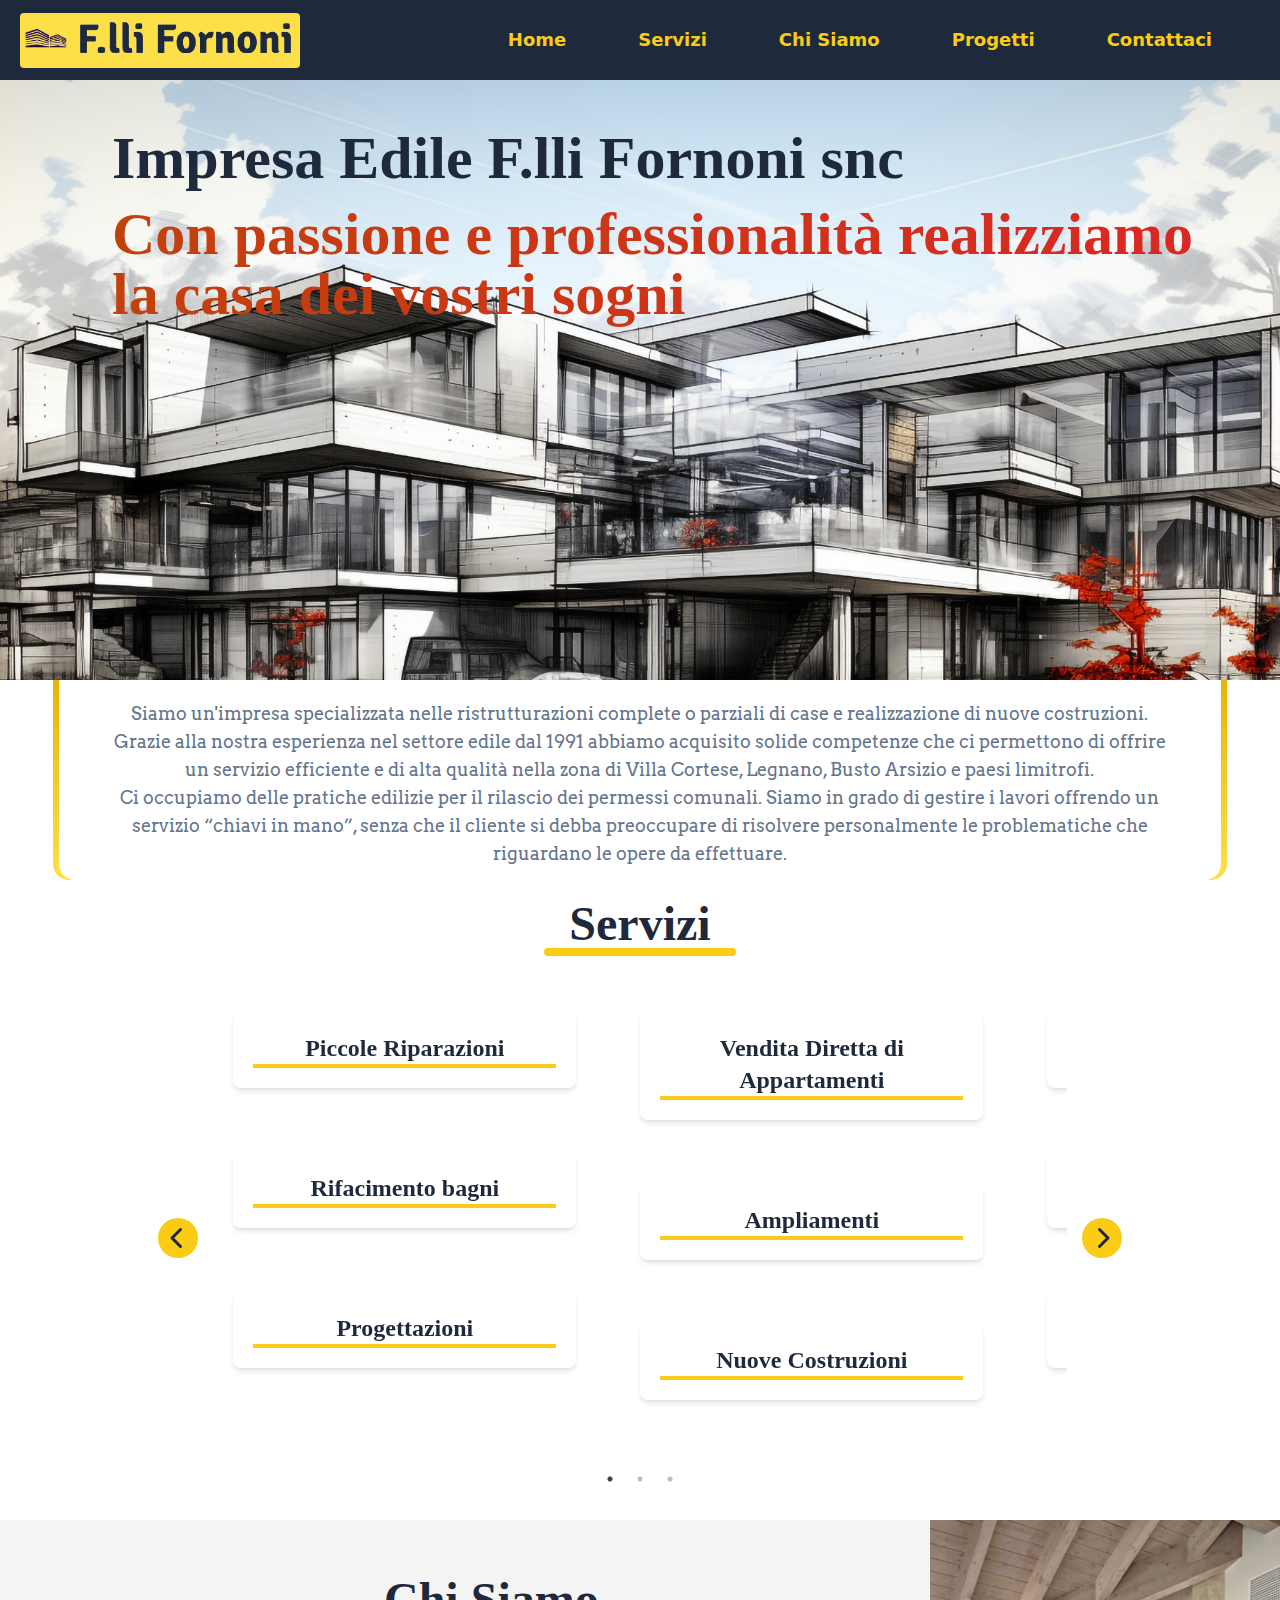
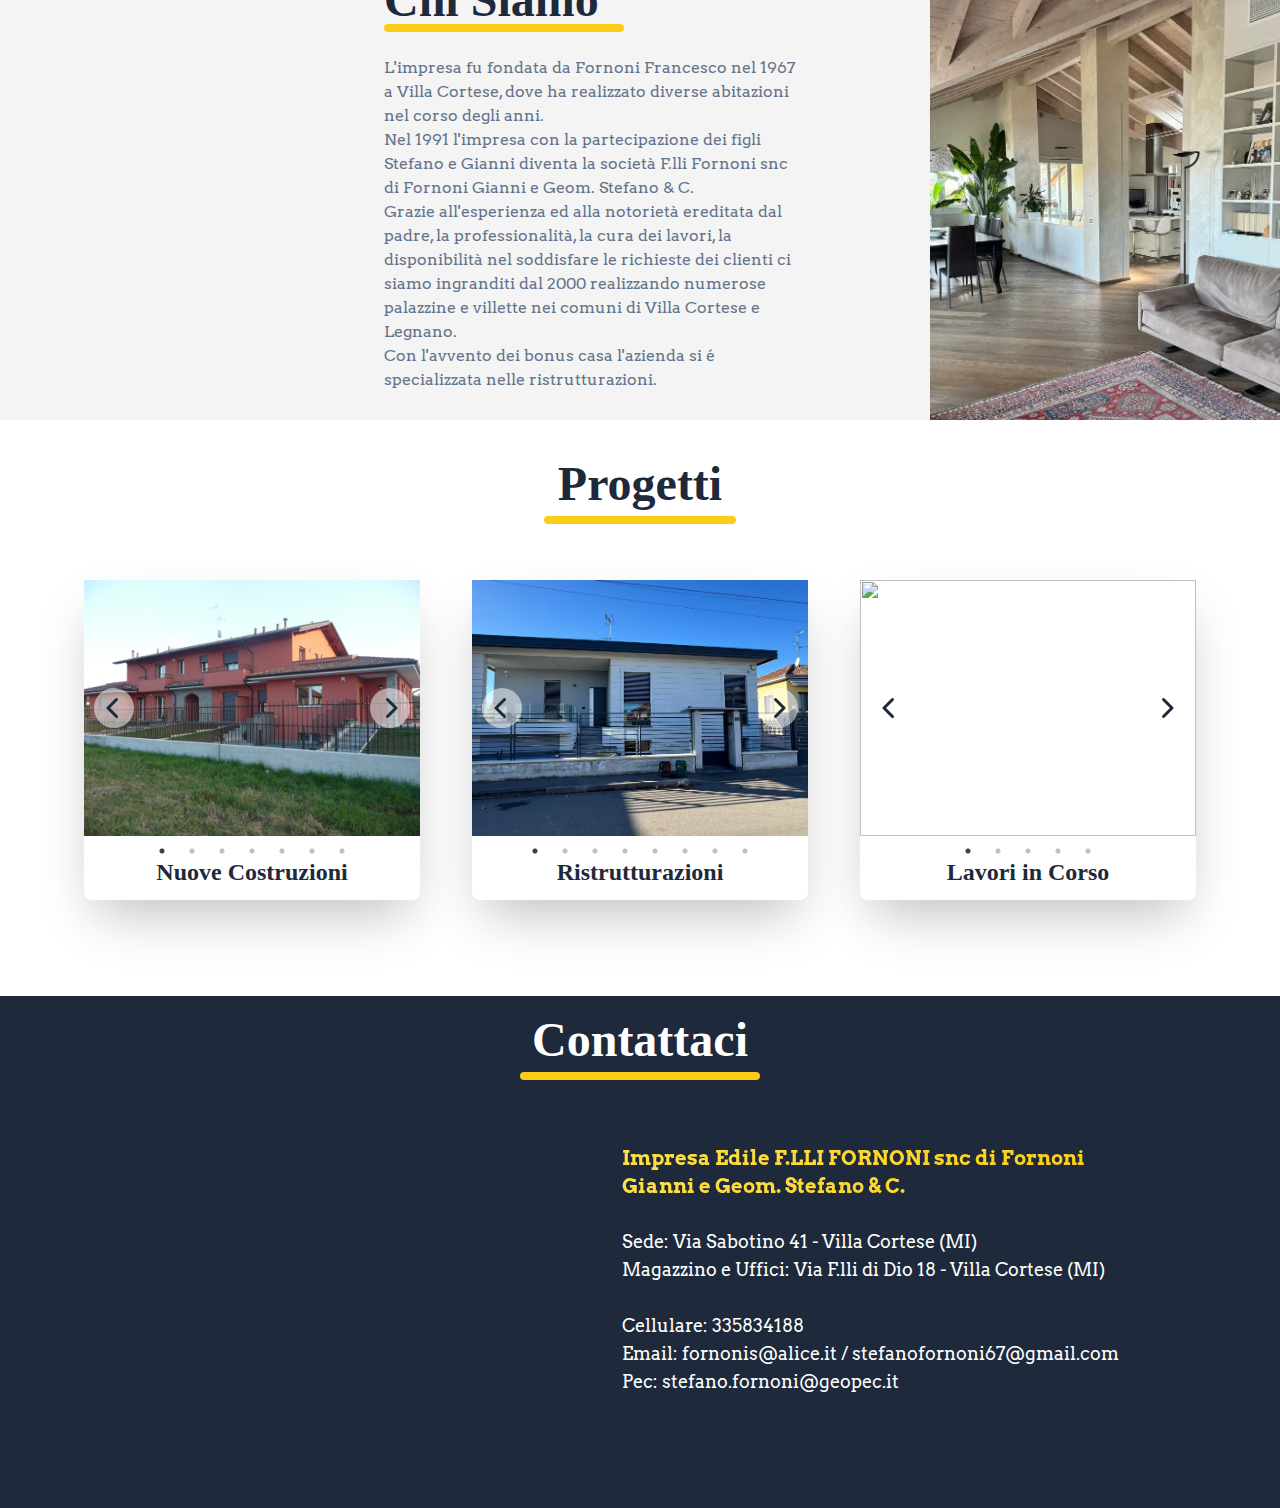
==== commit 4332dbb9: "Add files via upload" ====
--- a/index.html
+++ b/index.html
@@ -1 +1 @@
-<!DOCTYPE html><html lang="it"><head><meta charSet="utf-8"/><meta name="viewport" content="width=device-width, initial-scale=1"/><meta name="viewport" content="width=device-width, initial-scale=1"/><link rel="preload" as="image" href="/assets/images/logo.png"/><link rel="preload" as="image" href="/assets/images/about-sm.jpg"/><link rel="preload" as="image" href="/assets/images/about.jpg"/><link rel="preload" as="image" href="/assets/images/nuove-costruzioni/1.jpg"/><link rel="preload" as="image" href="/assets/images/nuove-costruzioni/2.jpg"/><link rel="preload" as="image" href="/assets/images/nuove-costruzioni/3.jpg"/><link rel="preload" as="image" href="/assets/images/nuove-costruzioni/4.jpg"/><link rel="preload" as="image" href="/assets/images/nuove-costruzioni/5.jpg"/><link rel="preload" as="image" href="/assets/images/nuove-costruzioni/6.jpg"/><link rel="preload" as="image" href="/assets/images/nuove-costruzioni/7.jpg"/><link rel="stylesheet" href="/_next/static/css/efe7867ad12b10e5.css" data-precedence="next"/><link rel="stylesheet" href="/_next/static/css/3a24c022f69a36a9.css" data-precedence="next"/><link rel="preload" as="script" fetchPriority="low" href="/_next/static/chunks/webpack-d30fbf33f35f3844.js"/><script src="/_next/static/chunks/fd9d1056-be48aeae6e94b8d1.js" async=""></script><script src="/_next/static/chunks/23-c28f2a9ad4258962.js" async=""></script><script src="/_next/static/chunks/main-app-19f3e9f0acedf590.js" async=""></script><script src="/_next/static/chunks/757-70ce4b78251df5d3.js" async=""></script><script src="/_next/static/chunks/app/page-8199518ac01f4b13.js" async=""></script><link rel="preload" as="image" href="/assets/images/ristrutturazioni/1.jpg"/><link rel="preload" as="image" href="/assets/images/ristrutturazioni/2.jpg"/><link rel="preload" as="image" href="/assets/images/ristrutturazioni/3.jpg"/><link rel="preload" as="image" href="/assets/images/ristrutturazioni/4.jpg"/><link rel="preload" as="image" href="/assets/images/ristrutturazioni/5.jpg"/><link rel="preload" as="image" href="/assets/images/ristrutturazioni/6.jpg"/><link rel="preload" as="image" href="/assets/images/ristrutturazioni/7.jpg"/><link rel="preload" as="image" href="/assets/images/ristrutturazioni/8.jpg"/><link rel="preload" as="image" href="/assets/images/lavori-in-corso/1.jpg"/><link rel="preload" as="image" href="/assets/images/lavori-in-corso/2.jpg"/><link rel="preload" as="image" href="/assets/images/lavori-in-corso/3.jpg"/><link rel="preload" as="image" href="/assets/images/lavori-in-corso/4.jpg"/><link rel="preload" as="image" href="/assets/images/lavori-in-corso/5.jpg"/><title>FlliFornoni</title><meta name="description" content="Impresa Edile F.LLI FORNONI snc di Fornoni Gianni e Geom. Stefano &amp; C, nella zona di Villa Cortese, Legnano, Busto Arsizio"/><link rel="icon" href="/assets/icons/favicon.ico"/><script src="/_next/static/chunks/polyfills-78c92fac7aa8fdd8.js" noModule=""></script></head><body><main class="app"><div class="w-screen flex flex-col"><nav class="flex justify-between items-center sticky top-0 h-[71px] sm:h-20 max[330px]:pr-2 pr-16 bg-slate-800 z-40"><img src="/assets/images/logo.png" class="w-[250px] sm:w-[280px] rounded mx-5 max-[330px]:ml-1 sm:ml-2 mr-2 place-content-start"/><div><button data-collapse-toggle="navbar-sticky" type="button" class="inline-flex p-1 rounded-lg lg:hidden hover:bg-gray-100 focus:outline-none focus:ring-2 focus:ring-gray-200 dark:text-gray-400 dark:hover:bg-gray-700 dark:focus:ring-gray-600" aria-controls="navbar-sticky" aria-expanded="false"><span class="sr-only">Open main menu</span><svg class="text-yellow-400 flex lg:hidden size-10" xmlns="http://www.w3.org/2000/svg" viewBox="0 0 24 24" fill="currentColor"> <path fill-rule="evenodd" d="M3 6.75A.75.75 0 0 1 3.75 6h16.5a.75.75 0 0 1 0 1.5H3.75A.75.75 0 0 1 3 6.75ZM3 12a.75.75 0 0 1 .75-.75h16.5a.75.75 0 0 1 0 1.5H3.75A.75.75 0 0 1 3 12Zm0 5.25a.75.75 0 0 1 .75-.75h16.5a.75.75 0 0 1 0 1.5H3.75a.75.75 0 0 1-.75-.75Z" clip-rule="evenodd"></path> </svg></button></div><ul class="hidden justify-end gap-16 lg:flex text-yellow-400 text-lg font-semibold"><li class="hover:text-slate-800 hover:bg-yellow-400 p-1 rounded cursor-pointer"><a href="#home">Home</a></li><li class="hover:text-slate-800 hover:bg-yellow-400 p-1 rounded cursor-pointer"><a href="#services">Servizi</a></li><li class="hover:text-slate-800 hover:bg-yellow-400 p-1 rounded cursor-pointer"><a href="#about">Chi Siamo</a></li><li class="hover:text-slate-800 hover:bg-yellow-400 p-1 rounded cursor-pointer"><a href="#projects">Progetti</a></li><li class="hover:text-slate-800 hover:bg-yellow-400 p-1 rounded cursor-pointer"><a href="#contact">Contattaci</a></li></ul></nav><section class="w-full" id="home"><div class="bg-fixed bg-cover bg-bottom w-full h-[600px] bg-[url(/assets/images/banner.jpg)]"> <div class="ml-10 min-[600px]:ml-28 pt-12"><h1 class="font-playfair_display text-slate-800 font-extrabold text-5xl sm:text-6xl">Impresa Edile F.lli Fornoni snc</h1><h1 class="font-playfair_display font-extrabold text-5xl sm:text-6xl red_gradient pt-4 pb-4">Con passione <span class="break-words">e professionalità</span> realizziamo <br/>la casa dei vostri sogni</h1></div></div><div class="bg-gradient-to-b from-yellow-500 to-yellow-300 w-11/12 mx-auto rounded-b-2xl"> <div class="px-3 min-[520px]:px-10 pt-2 bg-white rounded-b-2xl w-[98%] min-[520px]:w-[99%] min-[520px]:text-center mx-auto"><p class="font-arvo font-medium text-lg text-slate-500 p-3">Siamo un&#x27;impresa specializzata nelle ristrutturazioni complete o parziali di case e realizzazione di nuove costruzioni. Grazie alla nostra esperienza nel settore edile dal 1991 abbiamo acquisito solide competenze che ci permettono di offrire un servizio efficiente e di alta qualità nella zona di Villa Cortese, Legnano, Busto Arsizio e paesi limitrofi. <br/>Ci occupiamo delle pratiche edilizie per il rilascio dei permessi comunali. Siamo in grado di gestire i lavori offrendo un servizio “chiavi in mano”, senza che il cliente si debba preoccupare di risolvere personalmente le problematiche che riguardano le opere da effettuare.</p></div></div></section><section class="mt-5" id="services"><div class="flex flex-col items-center"><h2 class="font-playfair_display text-slate-800 font-bold text-5xl">Servizi</h2><div class="border-4 w-48 border-yellow-400 rounded"></div></div><div class="my-14 w-4/5 md:w-2/3 mx-auto"> <div class="slick-slider center slick-initialized" dir="ltr"><svg class="slick-arrow slick-prev" xmlns="http://www.w3.org/2000/svg" viewBox="0 0 20 20" fill="currentColor" class="size-5"> <path fill-rule="evenodd" d="M11.78 5.22a.75.75 0 0 1 0 1.06L8.06 10l3.72 3.72a.75.75 0 1 1-1.06 1.06l-4.25-4.25a.75.75 0 0 1 0-1.06l4.25-4.25a.75.75 0 0 1 1.06 0Z" clip-rule="evenodd"></path> </svg><div class="slick-list" style="padding:0px 20px"><div class="slick-track" style="width:450%;left:-124.99999999999997%"><div data-index="-3" tabindex="-1" class="slick-slide slick-center slick-cloned" aria-hidden="true" style="width:11.11111111111111%"><div><div class="p-10 divide-y-4 divide-yellow-400 text-center max-w-[550px] shadow-md  rounded-lg" tabindex="-1" style="width:100%;display:inline-block"><h4 class="text-2xl font-bold font-playfair_display text-slate-800 ">Vendita Diretta di Appartamenti</h4><p></p></div></div><div><div class="p-10 divide-y-4 divide-yellow-400 text-center max-w-[550px] shadow-md  rounded-lg" tabindex="-1" style="width:100%;display:inline-block"><h4 class="text-2xl font-bold font-playfair_display text-slate-800 ">Ampliamenti</h4><p></p></div></div><div><div class="p-10 divide-y-4 divide-yellow-400 text-center max-w-[550px] shadow-md  rounded-lg" tabindex="-1" style="width:100%;display:inline-block"><h4 class="text-2xl font-bold font-playfair_display text-slate-800 ">Nuove Costruzioni</h4><p></p></div></div></div><div data-index="-2" tabindex="-1" class="slick-slide slick-cloned" aria-hidden="true" style="width:11.11111111111111%"><div><div class="p-10 divide-y-4 divide-yellow-400 text-center max-w-[550px] shadow-md  rounded-lg" tabindex="-1" style="width:100%;display:inline-block"><h4 class="text-2xl font-bold font-playfair_display text-slate-800 ">Ristrutturazioni Edilizie</h4><p></p></div></div><div><div class="p-10 divide-y-4 divide-yellow-400 text-center max-w-[550px] shadow-md  rounded-lg" tabindex="-1" style="width:100%;display:inline-block"><h4 class="text-2xl font-bold font-playfair_display text-slate-800 ">Rifacimento Tetti</h4><p></p></div></div><div><div class="p-10 divide-y-4 divide-yellow-400 text-center max-w-[550px] shadow-md  rounded-lg" tabindex="-1" style="width:100%;display:inline-block"><h4 class="text-2xl font-bold font-playfair_display text-slate-800 ">Formazione di Cappotto</h4><p></p></div></div></div><div data-index="-1" tabindex="-1" class="slick-slide slick-active slick-cloned" aria-hidden="false" style="width:11.11111111111111%"><div><div class="p-10 divide-y-4 divide-yellow-400 text-center max-w-[550px] shadow-md  rounded-lg" tabindex="-1" style="width:100%;display:inline-block"><h4 class="text-2xl font-bold font-playfair_display text-slate-800 ">Piccole Riparazioni</h4><p></p></div></div><div><div class="p-10 divide-y-4 divide-yellow-400 text-center max-w-[550px] shadow-md  rounded-lg" tabindex="-1" style="width:100%;display:inline-block"><h4 class="text-2xl font-bold font-playfair_display text-slate-800 ">Rifacimento bagni</h4><p></p></div></div><div><div class="p-10 divide-y-4 divide-yellow-400 text-center max-w-[550px] shadow-md  rounded-lg" tabindex="-1" style="width:100%;display:inline-block"><h4 class="text-2xl font-bold font-playfair_display text-slate-800 ">Progettazioni</h4><p></p></div></div></div><div data-index="0" class="slick-slide slick-active slick-center slick-current" tabindex="-1" aria-hidden="false" style="outline:none;width:11.11111111111111%"><div><div class="p-10 divide-y-4 divide-yellow-400 text-center max-w-[550px] shadow-md  rounded-lg" tabindex="-1" style="width:100%;display:inline-block"><h4 class="text-2xl font-bold font-playfair_display text-slate-800 ">Vendita Diretta di Appartamenti</h4><p></p></div></div><div><div class="p-10 divide-y-4 divide-yellow-400 text-center max-w-[550px] shadow-md  rounded-lg" tabindex="-1" style="width:100%;display:inline-block"><h4 class="text-2xl font-bold font-playfair_display text-slate-800 ">Ampliamenti</h4><p></p></div></div><div><div class="p-10 divide-y-4 divide-yellow-400 text-center max-w-[550px] shadow-md  rounded-lg" tabindex="-1" style="width:100%;display:inline-block"><h4 class="text-2xl font-bold font-playfair_display text-slate-800 ">Nuove Costruzioni</h4><p></p></div></div></div><div data-index="1" class="slick-slide slick-active" tabindex="-1" aria-hidden="false" style="outline:none;width:11.11111111111111%"><div><div class="p-10 divide-y-4 divide-yellow-400 text-center max-w-[550px] shadow-md  rounded-lg" tabindex="-1" style="width:100%;display:inline-block"><h4 class="text-2xl font-bold font-playfair_display text-slate-800 ">Ristrutturazioni Edilizie</h4><p></p></div></div><div><div class="p-10 divide-y-4 divide-yellow-400 text-center max-w-[550px] shadow-md  rounded-lg" tabindex="-1" style="width:100%;display:inline-block"><h4 class="text-2xl font-bold font-playfair_display text-slate-800 ">Rifacimento Tetti</h4><p></p></div></div><div><div class="p-10 divide-y-4 divide-yellow-400 text-center max-w-[550px] shadow-md  rounded-lg" tabindex="-1" style="width:100%;display:inline-block"><h4 class="text-2xl font-bold font-playfair_display text-slate-800 ">Formazione di Cappotto</h4><p></p></div></div></div><div data-index="2" class="slick-slide" tabindex="-1" aria-hidden="true" style="outline:none;width:11.11111111111111%"><div><div class="p-10 divide-y-4 divide-yellow-400 text-center max-w-[550px] shadow-md  rounded-lg" tabindex="-1" style="width:100%;display:inline-block"><h4 class="text-2xl font-bold font-playfair_display text-slate-800 ">Piccole Riparazioni</h4><p></p></div></div><div><div class="p-10 divide-y-4 divide-yellow-400 text-center max-w-[550px] shadow-md  rounded-lg" tabindex="-1" style="width:100%;display:inline-block"><h4 class="text-2xl font-bold font-playfair_display text-slate-800 ">Rifacimento bagni</h4><p></p></div></div><div><div class="p-10 divide-y-4 divide-yellow-400 text-center max-w-[550px] shadow-md  rounded-lg" tabindex="-1" style="width:100%;display:inline-block"><h4 class="text-2xl font-bold font-playfair_display text-slate-800 ">Progettazioni</h4><p></p></div></div></div><div data-index="3" tabindex="-1" class="slick-slide slick-center slick-cloned" aria-hidden="true" style="width:11.11111111111111%"><div><div class="p-10 divide-y-4 divide-yellow-400 text-center max-w-[550px] shadow-md  rounded-lg" tabindex="-1" style="width:100%;display:inline-block"><h4 class="text-2xl font-bold font-playfair_display text-slate-800 ">Vendita Diretta di Appartamenti</h4><p></p></div></div><div><div class="p-10 divide-y-4 divide-yellow-400 text-center max-w-[550px] shadow-md  rounded-lg" tabindex="-1" style="width:100%;display:inline-block"><h4 class="text-2xl font-bold font-playfair_display text-slate-800 ">Ampliamenti</h4><p></p></div></div><div><div class="p-10 divide-y-4 divide-yellow-400 text-center max-w-[550px] shadow-md  rounded-lg" tabindex="-1" style="width:100%;display:inline-block"><h4 class="text-2xl font-bold font-playfair_display text-slate-800 ">Nuove Costruzioni</h4><p></p></div></div></div><div data-index="4" tabindex="-1" class="slick-slide slick-cloned" aria-hidden="true" style="width:11.11111111111111%"><div><div class="p-10 divide-y-4 divide-yellow-400 text-center max-w-[550px] shadow-md  rounded-lg" tabindex="-1" style="width:100%;display:inline-block"><h4 class="text-2xl font-bold font-playfair_display text-slate-800 ">Ristrutturazioni Edilizie</h4><p></p></div></div><div><div class="p-10 divide-y-4 divide-yellow-400 text-center max-w-[550px] shadow-md  rounded-lg" tabindex="-1" style="width:100%;display:inline-block"><h4 class="text-2xl font-bold font-playfair_display text-slate-800 ">Rifacimento Tetti</h4><p></p></div></div><div><div class="p-10 divide-y-4 divide-yellow-400 text-center max-w-[550px] shadow-md  rounded-lg" tabindex="-1" style="width:100%;display:inline-block"><h4 class="text-2xl font-bold font-playfair_display text-slate-800 ">Formazione di Cappotto</h4><p></p></div></div></div><div data-index="5" tabindex="-1" class="slick-slide slick-cloned" aria-hidden="true" style="width:11.11111111111111%"><div><div class="p-10 divide-y-4 divide-yellow-400 text-center max-w-[550px] shadow-md  rounded-lg" tabindex="-1" style="width:100%;display:inline-block"><h4 class="text-2xl font-bold font-playfair_display text-slate-800 ">Piccole Riparazioni</h4><p></p></div></div><div><div class="p-10 divide-y-4 divide-yellow-400 text-center max-w-[550px] shadow-md  rounded-lg" tabindex="-1" style="width:100%;display:inline-block"><h4 class="text-2xl font-bold font-playfair_display text-slate-800 ">Rifacimento bagni</h4><p></p></div></div><div><div class="p-10 divide-y-4 divide-yellow-400 text-center max-w-[550px] shadow-md  rounded-lg" tabindex="-1" style="width:100%;display:inline-block"><h4 class="text-2xl font-bold font-playfair_display text-slate-800 ">Progettazioni</h4><p></p></div></div></div></div></div><svg class="slick-arrow slick-next" xmlns="http://www.w3.org/2000/svg" viewBox="0 0 20 20" fill="currentColor" class="size-5"> <path fill-rule="evenodd" d="M8.22 5.22a.75.75 0 0 1 1.06 0l4.25 4.25a.75.75 0 0 1 0 1.06l-4.25 4.25a.75.75 0 0 1-1.06-1.06L11.94 10 8.22 6.28a.75.75 0 0 1 0-1.06Z" clip-rule="evenodd"></path> </svg><ul style="display:block" class="slick-dots"><li class="slick-active"><button>1</button></li><li class=""><button>2</button></li><li class=""><button>3</button></li></ul></div></div></section><section id="about"> <img src="/assets/images/about-sm.jpg" class="w-full object-bottom min-[880px]:hidden"/><div class="flex bg-zinc-100"><div class="ml-16 sm:ml-24 lg:ml-52 pt-8 lg:pt-14 xl:ml-96 pr-2 sm:pr-8 lg:pr-16 xl:pr-32 basis-4/5 min-[880px]:basis-3/5"><h1 class="font-playfair_display text-slate-800 font-bold text-5xl">Chi Siamo</h1><div class="border-4 w-60 border-yellow-400 rounded"></div><p class="mt-6 text-slate-500 font-light font-arvo min-[880px]:mb-0 mb-2">L&#x27;impresa fu fondata da Fornoni Francesco nel 1967 a Villa Cortese, dove ha realizzato diverse abitazioni nel corso degli anni. <br/>Nel 1991 l&#x27;impresa con la partecipazione dei figli Stefano e Gianni diventa la società F.lli Fornoni snc di Fornoni Gianni e Geom. Stefano &amp; C. <br/>Grazie all&#x27;esperienza ed alla notorietà ereditata dal padre, la professionalità, la cura dei lavori, la disponibilità nel soddisfare le richieste dei clienti ci siamo ingranditi dal 2000 realizzando numerose palazzine e villette nei comuni di Villa Cortese e Legnano.  <br/>Con l&#x27;avvento dei bonus casa l&#x27;azienda si é specializzata nelle ristrutturazioni.</p></div><img src="/assets/images/about.jpg" class="w-2/5 h-[500px] hidden min-[880px]:block object-top object-scale-down"/></div></section><section class="my-10" id="projects"><div class="flex flex-col items-center"><h2 class="font-playfair_display text-slate-800 font-bold text-5xl">Progetti</h2><div class="border-4 mt-2 w-48 border-yellow-400 rounded"></div></div><div class="flex flex-col lg:flex-row items-center justify-evenly gap-12 my-14 mx-8 xl:mx-20"><div class="text-center w-11/12 sm:w-3/4 lg:w-[30%] shadow-lg lg:shadow-2xl rounded-lg"><div class="slick-slider slick-initialized" dir="ltr"><svg class="slick-arrow slick-prev slick-disabled" xmlns="http://www.w3.org/2000/svg" viewBox="0 0 20 20" fill="currentColor" class="size-5"> <path fill-rule="evenodd" d="M11.78 5.22a.75.75 0 0 1 0 1.06L8.06 10l3.72 3.72a.75.75 0 1 1-1.06 1.06l-4.25-4.25a.75.75 0 0 1 0-1.06l4.25-4.25a.75.75 0 0 1 1.06 0Z" clip-rule="evenodd"></path> </svg><div class="slick-list"><div class="slick-track" style="width:700%;left:0%"><div data-index="0" class="slick-slide slick-active slick-current" tabindex="-1" aria-hidden="false" style="outline:none;width:14.285714285714286%"><div><img src="/assets/images/nuove-costruzioni/1.jpg" class="h-64 object-cover" tabindex="-1" style="width:100%;display:inline-block"/></div></div><div data-index="1" class="slick-slide" tabindex="-1" aria-hidden="true" style="outline:none;width:14.285714285714286%"><div><img src="/assets/images/nuove-costruzioni/2.jpg" class="h-64 object-cover" tabindex="-1" style="width:100%;display:inline-block"/></div></div><div data-index="2" class="slick-slide" tabindex="-1" aria-hidden="true" style="outline:none;width:14.285714285714286%"><div><img src="/assets/images/nuove-costruzioni/3.jpg" class="h-64 object-cover" tabindex="-1" style="width:100%;display:inline-block"/></div></div><div data-index="3" class="slick-slide" tabindex="-1" aria-hidden="true" style="outline:none;width:14.285714285714286%"><div><img src="/assets/images/nuove-costruzioni/4.jpg" class="h-64 object-cover" tabindex="-1" style="width:100%;display:inline-block"/></div></div><div data-index="4" class="slick-slide" tabindex="-1" aria-hidden="true" style="outline:none;width:14.285714285714286%"><div><img src="/assets/images/nuove-costruzioni/5.jpg" class="h-64 object-cover" tabindex="-1" style="width:100%;display:inline-block"/></div></div><div data-index="5" class="slick-slide" tabindex="-1" aria-hidden="true" style="outline:none;width:14.285714285714286%"><div><img src="/assets/images/nuove-costruzioni/6.jpg" class="h-64 object-cover" tabindex="-1" style="width:100%;display:inline-block"/></div></div><div data-index="6" class="slick-slide" tabindex="-1" aria-hidden="true" style="outline:none;width:14.285714285714286%"><div><img src="/assets/images/nuove-costruzioni/7.jpg" class="h-64 object-cover" tabindex="-1" style="width:100%;display:inline-block"/></div></div></div></div><svg class="slick-arrow slick-next" xmlns="http://www.w3.org/2000/svg" viewBox="0 0 20 20" fill="currentColor" class="size-5"> <path fill-rule="evenodd" d="M8.22 5.22a.75.75 0 0 1 1.06 0l4.25 4.25a.75.75 0 0 1 0 1.06l-4.25 4.25a.75.75 0 0 1-1.06-1.06L11.94 10 8.22 6.28a.75.75 0 0 1 0-1.06Z" clip-rule="evenodd"></path> </svg><ul style="display:block" class="slick-dots"><li class="slick-active"><button>1</button></li><li class=""><button>2</button></li><li class=""><button>3</button></li><li class=""><button>4</button></li><li class=""><button>5</button></li><li class=""><button>6</button></li><li class=""><button>7</button></li></ul></div><h4 class="text-slate-800 text-2xl text-center font-bold font-playfair_display mt-2 p-3">Nuove Costruzioni</h4></div><div class="text-center w-11/12 sm:w-3/4 lg:w-[30%] shadow-lg lg:shadow-2xl rounded-lg"><div class="slick-slider slick-initialized" dir="ltr"><svg class="slick-arrow slick-prev slick-disabled" xmlns="http://www.w3.org/2000/svg" viewBox="0 0 20 20" fill="currentColor" class="size-5"> <path fill-rule="evenodd" d="M11.78 5.22a.75.75 0 0 1 0 1.06L8.06 10l3.72 3.72a.75.75 0 1 1-1.06 1.06l-4.25-4.25a.75.75 0 0 1 0-1.06l4.25-4.25a.75.75 0 0 1 1.06 0Z" clip-rule="evenodd"></path> </svg><div class="slick-list"><div class="slick-track" style="width:800%;left:0%"><div data-index="0" class="slick-slide slick-active slick-current" tabindex="-1" aria-hidden="false" style="outline:none;width:12.5%"><div><img src="/assets/images/ristrutturazioni/1.jpg" class="h-64 object-cover" tabindex="-1" style="width:100%;display:inline-block"/></div></div><div data-index="1" class="slick-slide" tabindex="-1" aria-hidden="true" style="outline:none;width:12.5%"><div><img src="/assets/images/ristrutturazioni/2.jpg" class="h-64 object-cover" tabindex="-1" style="width:100%;display:inline-block"/></div></div><div data-index="2" class="slick-slide" tabindex="-1" aria-hidden="true" style="outline:none;width:12.5%"><div><img src="/assets/images/ristrutturazioni/3.jpg" class="h-64 object-cover" tabindex="-1" style="width:100%;display:inline-block"/></div></div><div data-index="3" class="slick-slide" tabindex="-1" aria-hidden="true" style="outline:none;width:12.5%"><div><img src="/assets/images/ristrutturazioni/4.jpg" class="h-64 object-cover" tabindex="-1" style="width:100%;display:inline-block"/></div></div><div data-index="4" class="slick-slide" tabindex="-1" aria-hidden="true" style="outline:none;width:12.5%"><div><img src="/assets/images/ristrutturazioni/5.jpg" class="h-64 object-cover" tabindex="-1" style="width:100%;display:inline-block"/></div></div><div data-index="5" class="slick-slide" tabindex="-1" aria-hidden="true" style="outline:none;width:12.5%"><div><img src="/assets/images/ristrutturazioni/6.jpg" class="h-64 object-cover" tabindex="-1" style="width:100%;display:inline-block"/></div></div><div data-index="6" class="slick-slide" tabindex="-1" aria-hidden="true" style="outline:none;width:12.5%"><div><img src="/assets/images/ristrutturazioni/7.jpg" class="h-64 object-cover" tabindex="-1" style="width:100%;display:inline-block"/></div></div><div data-index="7" class="slick-slide" tabindex="-1" aria-hidden="true" style="outline:none;width:12.5%"><div><img src="/assets/images/ristrutturazioni/8.jpg" class="h-64 object-cover" tabindex="-1" style="width:100%;display:inline-block"/></div></div></div></div><svg class="slick-arrow slick-next" xmlns="http://www.w3.org/2000/svg" viewBox="0 0 20 20" fill="currentColor" class="size-5"> <path fill-rule="evenodd" d="M8.22 5.22a.75.75 0 0 1 1.06 0l4.25 4.25a.75.75 0 0 1 0 1.06l-4.25 4.25a.75.75 0 0 1-1.06-1.06L11.94 10 8.22 6.28a.75.75 0 0 1 0-1.06Z" clip-rule="evenodd"></path> </svg><ul style="display:block" class="slick-dots"><li class="slick-active"><button>1</button></li><li class=""><button>2</button></li><li class=""><button>3</button></li><li class=""><button>4</button></li><li class=""><button>5</button></li><li class=""><button>6</button></li><li class=""><button>7</button></li><li class=""><button>8</button></li></ul></div><h4 class="text-slate-800 text-2xl text-center font-bold font-playfair_display mt-2 p-3">Ristrutturazioni</h4></div><div class="text-center w-11/12 sm:w-3/4 lg:w-[30%] shadow-lg lg:shadow-2xl rounded-lg"><div class="slick-slider slick-initialized" dir="ltr"><svg class="slick-arrow slick-prev slick-disabled" xmlns="http://www.w3.org/2000/svg" viewBox="0 0 20 20" fill="currentColor" class="size-5"> <path fill-rule="evenodd" d="M11.78 5.22a.75.75 0 0 1 0 1.06L8.06 10l3.72 3.72a.75.75 0 1 1-1.06 1.06l-4.25-4.25a.75.75 0 0 1 0-1.06l4.25-4.25a.75.75 0 0 1 1.06 0Z" clip-rule="evenodd"></path> </svg><div class="slick-list"><div class="slick-track" style="width:500%;left:0%"><div data-index="0" class="slick-slide slick-active slick-current" tabindex="-1" aria-hidden="false" style="outline:none;width:20%"><div><img src="/assets/images/lavori-in-corso/1.jpg" class="h-64 object-cover" tabindex="-1" style="width:100%;display:inline-block"/></div></div><div data-index="1" class="slick-slide" tabindex="-1" aria-hidden="true" style="outline:none;width:20%"><div><img src="/assets/images/lavori-in-corso/2.jpg" class="h-64 object-cover" tabindex="-1" style="width:100%;display:inline-block"/></div></div><div data-index="2" class="slick-slide" tabindex="-1" aria-hidden="true" style="outline:none;width:20%"><div><img src="/assets/images/lavori-in-corso/3.jpg" class="h-64 object-cover" tabindex="-1" style="width:100%;display:inline-block"/></div></div><div data-index="3" class="slick-slide" tabindex="-1" aria-hidden="true" style="outline:none;width:20%"><div><img src="/assets/images/lavori-in-corso/4.jpg" class="h-64 object-cover" tabindex="-1" style="width:100%;display:inline-block"/></div></div><div data-index="4" class="slick-slide" tabindex="-1" aria-hidden="true" style="outline:none;width:20%"><div><img src="/assets/images/lavori-in-corso/5.jpg" class="h-64 object-cover" tabindex="-1" style="width:100%;display:inline-block"/></div></div></div></div><svg class="slick-arrow slick-next" xmlns="http://www.w3.org/2000/svg" viewBox="0 0 20 20" fill="currentColor" class="size-5"> <path fill-rule="evenodd" d="M8.22 5.22a.75.75 0 0 1 1.06 0l4.25 4.25a.75.75 0 0 1 0 1.06l-4.25 4.25a.75.75 0 0 1-1.06-1.06L11.94 10 8.22 6.28a.75.75 0 0 1 0-1.06Z" clip-rule="evenodd"></path> </svg><ul style="display:block" class="slick-dots"><li class="slick-active"><button>1</button></li><li class=""><button>2</button></li><li class=""><button>3</button></li><li class=""><button>4</button></li><li class=""><button>5</button></li></ul></div><h4 class="text-slate-800 text-2xl text-center font-bold font-playfair_display mt-2 p-3">Lavori in Corso</h4></div></div></section><section class="bg-slate-800 text-white pt-5" id="contact"><div class="flex flex-col items-center"><h2 class="font-playfair_display font-bold text-5xl">Contattaci</h2><div class="border-4 mt-2 w-60 border-yellow-400 rounded"></div></div><div class="flex flex-col lg:flex-row p-8 sm:p-16"><iframe class="self-center sm:w-[550px] md:w-[700px]" src="https://www.google.com/maps/embed?pb=!1m18!1m12!1m3!1d2793.0650816491107!2d8.875717362215173!3d45.56912982095514!2m3!1f0!2f0!3f0!3m2!1i1024!2i768!4f13.1!3m3!1m2!1s0xa19401e5f28ce57f%3A0xa9b0137fd01764b1!2sImpresa%20Edile%20F.lli%20Fornoni%20snc!5e0!3m2!1sit!2sit!4v1735057444087!5m2!1sit!2sit" height="300" allowfullscreen="" loading="lazy" referrerpolicy="no-referrer-when-downgrade"></iframe><div class="mt-10 lg:mt-0 lg:mx-16 font-arvo font-thin text-lg leading-7"><p class="text-xl font-semibold yellow_gradient text-pretty">Impresa Edile F.LLI FORNONI snc di Fornoni Gianni e Geom. Stefano &amp; C.</p><br/><p>Sede: Via Sabotino 41 - Villa Cortese (MI) <br/> Magazzino e Uffici: Via F.lli di Dio 18 - Villa Cortese (MI)</p><br/><p>Cellulare: 335834188</p><p>Email: fornonis@alice.it / stefanofornoni67@gmail.com</p><p>Pec: stefano.fornoni@geopec.it</p></div></div></section></div></main><script src="https://ajax.googleapis.com/ajax/libs/jquery/3.6.1/jquery.min.js"></script><script src="/_next/static/chunks/webpack-d30fbf33f35f3844.js" async=""></script><script>(self.__next_f=self.__next_f||[]).push([0]);self.__next_f.push([2,null])</script><script>self.__next_f.push([1,"1:HL[\"/_next/static/css/efe7867ad12b10e5.css\",\"style\"]\n2:HL[\"/_next/static/css/3a24c022f69a36a9.css\",\"style\"]\n"])</script><script>self.__next_f.push([1,"3:I[5751,[],\"\"]\n5:I[6153,[\"757\",\"static/chunks/757-70ce4b78251df5d3.js\",\"931\",\"static/chunks/app/page-8199518ac01f4b13.js\"],\"default\"]\n6:I[2912,[\"757\",\"static/chunks/757-70ce4b78251df5d3.js\",\"931\",\"static/chunks/app/page-8199518ac01f4b13.js\"],\"default\"]\n7:I[2536,[\"757\",\"static/chunks/757-70ce4b78251df5d3.js\",\"931\",\"static/chunks/app/page-8199518ac01f4b13.js\"],\"default\"]\n8:I[9275,[],\"\"]\n9:I[1343,[],\"\"]\nb:I[6130,[],\"\"]\nc:[]\n"])</script><script>self.__next_f.push([1,"0:[[[\"$\",\"link\",\"0\",{\"rel\":\"stylesheet\",\"href\":\"/_next/static/css/efe7867ad12b10e5.css\",\"precedence\":\"next\",\"crossOrigin\":\"$undefined\"}]],[\"$\",\"$L3\",null,{\"buildId\":\"AJx_H5-c7WQSY5bdRilKE\",\"assetPrefix\":\"\",\"initialCanonicalUrl\":\"/\",\"initialTree\":[\"\",{\"children\":[\"__PAGE__\",{}]},\"$undefined\",\"$undefined\",true],\"initialSeedData\":[\"\",{\"children\":[\"__PAGE__\",{},[[\"$L4\",[\"$\",\"div\",null,{\"className\":\"w-screen flex flex-col\",\"children\":[[\"$\",\"$L5\",null,{}],[\"$\",\"section\",null,{\"className\":\"w-full\",\"id\":\"home\",\"children\":[[\"$\",\"div\",null,{\"className\":\"bg-fixed bg-cover bg-bottom w-full h-[600px] bg-[url(/assets/images/banner.jpg)]\",\"children\":[\" \",[\"$\",\"div\",null,{\"className\":\"ml-10 min-[600px]:ml-28 pt-12\",\"children\":[[\"$\",\"h1\",null,{\"className\":\"font-playfair_display text-slate-800 font-extrabold text-5xl sm:text-6xl\",\"children\":\"Impresa Edile F.lli Fornoni snc\"}],[\"$\",\"h1\",null,{\"className\":\"font-playfair_display font-extrabold text-5xl sm:text-6xl red_gradient pt-4 pb-4\",\"children\":[\"Con passione \",[\"$\",\"span\",null,{\"className\":\"break-words\",\"children\":\"e professionalità\"}],\" realizziamo \",[\"$\",\"br\",null,{}],\"la casa dei vostri sogni\"]}]]}]]}],[\"$\",\"div\",null,{\"className\":\"bg-gradient-to-b from-yellow-500 to-yellow-300 w-11/12 mx-auto rounded-b-2xl\",\"children\":[\" \",[\"$\",\"div\",null,{\"className\":\"px-3 min-[520px]:px-10 pt-2 bg-white rounded-b-2xl w-[98%] min-[520px]:w-[99%] min-[520px]:text-center mx-auto\",\"children\":[\"$\",\"p\",null,{\"className\":\"font-arvo font-medium text-lg text-slate-500 p-3\",\"children\":[\"Siamo un'impresa specializzata nelle ristrutturazioni complete o parziali di case e realizzazione di nuove costruzioni. Grazie alla nostra esperienza nel settore edile dal 1991 abbiamo acquisito solide competenze che ci permettono di offrire un servizio efficiente e di alta qualità nella zona di Villa Cortese, Legnano, Busto Arsizio e paesi limitrofi. \",[\"$\",\"br\",null,{}],\"Ci occupiamo delle pratiche edilizie per il rilascio dei permessi comunali. Siamo in grado di gestire i lavori offrendo un servizio “chiavi in mano”, senza che il cliente si debba preoccupare di risolvere personalmente le problematiche che riguardano le opere da effettuare.\"]}]}]]}]]}],[\"$\",\"section\",null,{\"className\":\"mt-5\",\"id\":\"services\",\"children\":[[\"$\",\"div\",null,{\"className\":\"flex flex-col items-center\",\"children\":[[\"$\",\"h2\",null,{\"className\":\"font-playfair_display text-slate-800 font-bold text-5xl\",\"children\":\"Servizi\"}],[\"$\",\"div\",null,{\"className\":\"border-4 w-48 border-yellow-400 rounded\"}]]}],[\"$\",\"$L6\",null,{\"services\":[\"Vendita Diretta di Appartamenti\",\"Ampliamenti\",\"Nuove Costruzioni\",\"Ristrutturazioni Edilizie\",\"Rifacimento Tetti\",\"Formazione di Cappotto\",\"Piccole Riparazioni\",\"Rifacimento bagni\",\"Progettazioni\"]}]]}],[\"$\",\"section\",null,{\"id\":\"about\",\"children\":[\" \",[\"$\",\"img\",null,{\"src\":\"/assets/images/about-sm.jpg\",\"className\":\"w-full object-bottom min-[880px]:hidden\"}],[\"$\",\"div\",null,{\"className\":\"flex bg-zinc-100\",\"children\":[[\"$\",\"div\",null,{\"className\":\"ml-16 sm:ml-24 lg:ml-52 pt-8 lg:pt-14 xl:ml-96 pr-2 sm:pr-8 lg:pr-16 xl:pr-32 basis-4/5 min-[880px]:basis-3/5\",\"children\":[[\"$\",\"h1\",null,{\"className\":\"font-playfair_display text-slate-800 font-bold text-5xl\",\"children\":\"Chi Siamo\"}],[\"$\",\"div\",null,{\"className\":\"border-4 w-60 border-yellow-400 rounded\"}],[\"$\",\"p\",null,{\"className\":\"mt-6 text-slate-500 font-light font-arvo min-[880px]:mb-0 mb-2\",\"children\":[\"L'impresa fu fondata da Fornoni Francesco nel 1967 a Villa Cortese, dove ha realizzato diverse abitazioni nel corso degli anni. \",[\"$\",\"br\",null,{}],\"Nel 1991 l'impresa con la partecipazione dei figli Stefano e Gianni diventa la società F.lli Fornoni snc di Fornoni Gianni e Geom. Stefano \u0026 C. \",[\"$\",\"br\",null,{}],\"Grazie all'esperienza ed alla notorietà ereditata dal padre, la professionalità, la cura dei lavori, la disponibilità nel soddisfare le richieste dei clienti ci siamo ingranditi dal 2000 realizzando numerose palazzine e villette nei comuni di Villa Cortese e Legnano.  \",[\"$\",\"br\",null,{}],\"Con l'avvento dei bonus casa l'azienda si é specializzata nelle ristrutturazioni.\"]}]]}],[\"$\",\"img\",null,{\"src\":\"/assets/images/about.jpg\",\"className\":\"w-2/5 h-[500px] hidden min-[880px]:block object-top object-scale-down\"}]]}]]}],[\"$\",\"section\",null,{\"className\":\"my-10\",\"id\":\"projects\",\"children\":[[\"$\",\"div\",null,{\"className\":\"flex flex-col items-center\",\"children\":[[\"$\",\"h2\",null,{\"className\":\"font-playfair_display text-slate-800 font-bold text-5xl\",\"children\":\"Progetti\"}],[\"$\",\"div\",null,{\"className\":\"border-4 mt-2 w-48 border-yellow-400 rounded\"}]]}],[\"$\",\"div\",null,{\"className\":\"flex flex-col lg:flex-row items-center justify-evenly gap-12 my-14 mx-8 xl:mx-20\",\"children\":[[\"$\",\"div\",null,{\"className\":\"text-center w-11/12 sm:w-3/4 lg:w-[30%] shadow-lg lg:shadow-2xl rounded-lg\",\"children\":[[\"$\",\"$L7\",null,{\"slides\":[\"/assets/images/nuove-costruzioni/1.jpg\",\"/assets/images/nuove-costruzioni/2.jpg\",\"/assets/images/nuove-costruzioni/3.jpg\",\"/assets/images/nuove-costruzioni/4.jpg\",\"/assets/images/nuove-costruzioni/5.jpg\",\"/assets/images/nuove-costruzioni/6.jpg\",\"/assets/images/nuove-costruzioni/7.jpg\"]}],[\"$\",\"h4\",null,{\"className\":\"text-slate-800 text-2xl text-center font-bold font-playfair_display mt-2 p-3\",\"children\":\"Nuove Costruzioni\"}]]}],[\"$\",\"div\",null,{\"className\":\"text-center w-11/12 sm:w-3/4 lg:w-[30%] shadow-lg lg:shadow-2xl rounded-lg\",\"children\":[[\"$\",\"$L7\",null,{\"slides\":[\"/assets/images/ristrutturazioni/1.jpg\",\"/assets/images/ristrutturazioni/2.jpg\",\"/assets/images/ristrutturazioni/3.jpg\",\"/assets/images/ristrutturazioni/4.jpg\",\"/assets/images/ristrutturazioni/5.jpg\",\"/assets/images/ristrutturazioni/6.jpg\",\"/assets/images/ristrutturazioni/7.jpg\",\"/assets/images/ristrutturazioni/8.jpg\"]}],[\"$\",\"h4\",null,{\"className\":\"text-slate-800 text-2xl text-center font-bold font-playfair_display mt-2 p-3\",\"children\":\"Ristrutturazioni\"}]]}],[\"$\",\"div\",null,{\"className\":\"text-center w-11/12 sm:w-3/4 lg:w-[30%] shadow-lg lg:shadow-2xl rounded-lg\",\"children\":[[\"$\",\"$L7\",null,{\"slides\":[\"/assets/images/lavori-in-corso/1.jpg\",\"/assets/images/lavori-in-corso/2.jpg\",\"/assets/images/lavori-in-corso/3.jpg\",\"/assets/images/lavori-in-corso/4.jpg\",\"/assets/images/lavori-in-corso/5.jpg\"]}],[\"$\",\"h4\",null,{\"className\":\"text-slate-800 text-2xl text-center font-bold font-playfair_display mt-2 p-3\",\"children\":\"Lavori in Corso\"}]]}]]}]]}],[\"$\",\"section\",null,{\"className\":\"bg-slate-800 text-white pt-5\",\"id\":\"contact\",\"children\":[[\"$\",\"div\",null,{\"className\":\"flex flex-col items-center\",\"children\":[[\"$\",\"h2\",null,{\"className\":\"font-playfair_display font-bold text-5xl\",\"children\":\"Contattaci\"}],[\"$\",\"div\",null,{\"className\":\"border-4 mt-2 w-60 border-yellow-400 rounded\"}]]}],[\"$\",\"div\",null,{\"className\":\"flex flex-col lg:flex-row p-8 sm:p-16\",\"children\":[[\"$\",\"iframe\",null,{\"className\":\"self-center sm:w-[550px] md:w-[700px]\",\"src\":\"https://www.google.com/maps/embed?pb=!1m18!1m12!1m3!1d2793.0650816491107!2d8.875717362215173!3d45.56912982095514!2m3!1f0!2f0!3f0!3m2!1i1024!2i768!4f13.1!3m3!1m2!1s0xa19401e5f28ce57f%3A0xa9b0137fd01764b1!2sImpresa%20Edile%20F.lli%20Fornoni%20snc!5e0!3m2!1sit!2sit!4v1735057444087!5m2!1sit!2sit\",\"height\":\"300\",\"allowfullscreen\":\"\",\"loading\":\"lazy\",\"referrerpolicy\":\"no-referrer-when-downgrade\"}],[\"$\",\"div\",null,{\"className\":\"mt-10 lg:mt-0 lg:mx-16 font-arvo font-thin text-lg leading-7\",\"children\":[[\"$\",\"p\",null,{\"className\":\"text-xl font-semibold yellow_gradient text-pretty\",\"children\":\"Impresa Edile F.LLI FORNONI snc di Fornoni Gianni e Geom. Stefano \u0026 C.\"}],[\"$\",\"br\",null,{}],[\"$\",\"p\",null,{\"children\":[\"Sede: Via Sabotino 41 - Villa Cortese (MI) \",[\"$\",\"br\",null,{}],\" Magazzino e Uffici: Via F.lli di Dio 18 - Villa Cortese (MI)\"]}],[\"$\",\"br\",null,{}],[\"$\",\"p\",null,{\"children\":\"Cellulare: 335834188\"}],[\"$\",\"p\",null,{\"children\":\"Email: fornonis@alice.it / stefanofornoni67@gmail.com\"}],[\"$\",\"p\",null,{\"children\":\"Pec: stefano.fornoni@geopec.it\"}]]}]]}]]}]]}]],null],null]},[[\"$\",\"html\",null,{\"lang\":\"it\",\"children\":[[\"$\",\"head\",null,{\"children\":[[\"$\",\"title\",null,{\"children\":\"FlliFornoni\"}],[\"$\",\"meta\",null,{\"name\":\"description\",\"content\":\"Impresa Edile F.LLI FORNONI snc di Fornoni Gianni e Geom. Stefano \u0026 C, nella zona di Villa Cortese, Legnano, Busto Arsizio\"}],[\"$\",\"meta\",null,{\"name\":\"viewport\",\"content\":\"width=device-width, initial-scale=1\"}],[\"$\",\"link\",null,{\"rel\":\"icon\",\"href\":\"/assets/icons/favicon.ico\"}]]}],[\"$\",\"body\",null,{\"children\":[[\"$\",\"main\",null,{\"className\":\"app\",\"children\":[\"$\",\"$L8\",null,{\"parallelRouterKey\":\"children\",\"segmentPath\":[\"children\"],\"error\":\"$undefined\",\"errorStyles\":\"$undefined\",\"errorScripts\":\"$undefined\",\"template\":[\"$\",\"$L9\",null,{}],\"templateStyles\":\"$undefined\",\"templateScripts\":\"$undefined\",\"notFound\":[[\"$\",\"title\",null,{\"children\":\"404: This page could not be found.\"}],[\"$\",\"div\",null,{\"style\":{\"fontFamily\":\"system-ui,\\\"Segoe UI\\\",Roboto,Helvetica,Arial,sans-serif,\\\"Apple Color Emoji\\\",\\\"Segoe UI Emoji\\\"\",\"height\":\"100vh\",\"textAlign\":\"center\",\"display\":\"flex\",\"flexDirection\":\"column\",\"alignItems\":\"center\",\"justifyContent\":\"center\"},\"children\":[\"$\",\"div\",null,{\"children\":[[\"$\",\"style\",null,{\"dangerouslySetInnerHTML\":{\"__html\":\"body{color:#000;background:#fff;margin:0}.next-error-h1{border-right:1px solid rgba(0,0,0,.3)}@media (prefers-color-scheme:dark){body{color:#fff;background:#000}.next-error-h1{border-right:1px solid rgba(255,255,255,.3)}}\"}}],[\"$\",\"h1\",null,{\"className\":\"next-error-h1\",\"style\":{\"display\":\"inline-block\",\"margin\":\"0 20px 0 0\",\"padding\":\"0 23px 0 0\",\"fontSize\":24,\"fontWeight\":500,\"verticalAlign\":\"top\",\"lineHeight\":\"49px\"},\"children\":\"404\"}],[\"$\",\"div\",null,{\"style\":{\"display\":\"inline-block\"},\"children\":[\"$\",\"h2\",null,{\"style\":{\"fontSize\":14,\"fontWeight\":400,\"lineHeight\":\"49px\",\"margin\":0},\"children\":\"This page could not be found.\"}]}]]}]}]],\"notFoundStyles\":[],\"styles\":[[\"$\",\"link\",\"0\",{\"rel\":\"stylesheet\",\"href\":\"/_next/static/css/3a24c022f69a36a9.css\",\"precedence\":\"next\",\"crossOrigin\":\"$undefined\"}]]}]}],[\"$\",\"script\",null,{\"src\":\"https://ajax.googleapis.com/ajax/libs/jquery/3.6.1/jquery.min.js\"}]]}]]}],null],null],\"couldBeIntercepted\":false,\"initialHead\":[null,\"$La\"],\"globalErrorComponent\":\"$b\",\"missingSlots\":\"$Wc\"}]]\n"])</script><script>self.__next_f.push([1,"a:[[\"$\",\"meta\",\"0\",{\"name\":\"viewport\",\"content\":\"width=device-width, initial-scale=1\"}],[\"$\",\"meta\",\"1\",{\"charSet\":\"utf-8\"}]]\n4:null\n"])</script></body></html>+<!DOCTYPE html><html lang="it"><head><meta charSet="utf-8"/><meta name="viewport" content="width=device-width, initial-scale=1"/><meta name="viewport" content="width=device-width, initial-scale=1"/><link rel="preload" as="image" href="/assets/images/logo.png"/><link rel="preload" as="image" href="/assets/images/about-sm.jpg"/><link rel="preload" as="image" href="/assets/images/about.jpg"/><link rel="preload" as="image" href="/assets/images/nuove-costruzioni/1.jpg"/><link rel="preload" as="image" href="/assets/images/nuove-costruzioni/2.jpg"/><link rel="preload" as="image" href="/assets/images/nuove-costruzioni/3.jpg"/><link rel="preload" as="image" href="/assets/images/nuove-costruzioni/4.jpg"/><link rel="preload" as="image" href="/assets/images/nuove-costruzioni/5.jpg"/><link rel="preload" as="image" href="/assets/images/nuove-costruzioni/6.jpg"/><link rel="preload" as="image" href="/assets/images/nuove-costruzioni/7.jpg"/><link rel="stylesheet" href="/_next/static/css/bcbb752e7d22c6a1.css" data-precedence="next"/><link rel="stylesheet" href="/_next/static/css/3a24c022f69a36a9.css" data-precedence="next"/><link rel="preload" as="script" fetchPriority="low" href="/_next/static/chunks/webpack-d30fbf33f35f3844.js"/><script src="/_next/static/chunks/fd9d1056-be48aeae6e94b8d1.js" async=""></script><script src="/_next/static/chunks/23-c28f2a9ad4258962.js" async=""></script><script src="/_next/static/chunks/main-app-19f3e9f0acedf590.js" async=""></script><script src="/_next/static/chunks/757-70ce4b78251df5d3.js" async=""></script><script src="/_next/static/chunks/app/page-45799b1ad5658c9d.js" async=""></script><link rel="preload" as="image" href="/assets/images/ristrutturazioni/1.jpg"/><link rel="preload" as="image" href="/assets/images/ristrutturazioni/2.jpg"/><link rel="preload" as="image" href="/assets/images/ristrutturazioni/3.jpg"/><link rel="preload" as="image" href="/assets/images/ristrutturazioni/4.jpg"/><link rel="preload" as="image" href="/assets/images/ristrutturazioni/5.jpg"/><link rel="preload" as="image" href="/assets/images/ristrutturazioni/6.jpg"/><link rel="preload" as="image" href="/assets/images/ristrutturazioni/7.jpg"/><link rel="preload" as="image" href="/assets/images/ristrutturazioni/8.jpg"/><link rel="preload" as="image" href="/assets/images/lavori-in-corso/1.jpg"/><link rel="preload" as="image" href="/assets/images/lavori-in-corso/2.jpg"/><link rel="preload" as="image" href="/assets/images/lavori-in-corso/3.jpg"/><link rel="preload" as="image" href="/assets/images/lavori-in-corso/4.jpg"/><link rel="preload" as="image" href="/assets/images/lavori-in-corso/5.jpg"/><title>FlliFornoni</title><meta name="description" content="Impresa Edile F.LLI FORNONI snc di Fornoni Gianni e Geom. Stefano &amp; C, nella zona di Villa Cortese, Legnano, Busto Arsizio"/><link rel="icon" href="/assets/icons/favicon.ico"/><script src="/_next/static/chunks/polyfills-78c92fac7aa8fdd8.js" noModule=""></script></head><body><main class="app"><div class="w-screen flex flex-col"><nav class="flex justify-between items-center sticky top-0 h-[71px] sm:h-20  pr-8 sm:pr-16 bg-slate-800 z-40"><img src="/assets/images/logo.png" class="w-[250px] sm:w-[280px] rounded mr-2 ml-2 sm:ml-5  place-content-start"/><div><button data-collapse-toggle="navbar-sticky" type="button" class="inline-flex p-1 rounded-lg lg:hidden hover:bg-gray-100 focus:outline-none focus:ring-2 focus:ring-gray-200 dark:text-gray-400 dark:hover:bg-gray-700 dark:focus:ring-gray-600" aria-controls="navbar-sticky" aria-expanded="false"><span class="sr-only">Open main menu</span><svg class="text-yellow-400 flex lg:hidden size-10" xmlns="http://www.w3.org/2000/svg" viewBox="0 0 24 24" fill="currentColor"> <path fill-rule="evenodd" d="M3 6.75A.75.75 0 0 1 3.75 6h16.5a.75.75 0 0 1 0 1.5H3.75A.75.75 0 0 1 3 6.75ZM3 12a.75.75 0 0 1 .75-.75h16.5a.75.75 0 0 1 0 1.5H3.75A.75.75 0 0 1 3 12Zm0 5.25a.75.75 0 0 1 .75-.75h16.5a.75.75 0 0 1 0 1.5H3.75a.75.75 0 0 1-.75-.75Z" clip-rule="evenodd"></path> </svg></button></div><ul class="hidden justify-end gap-16 lg:flex text-yellow-400 text-lg font-semibold"><li class="hover:text-slate-800 hover:bg-yellow-400 p-1 rounded cursor-pointer"><a href="#home">Home</a></li><li class="hover:text-slate-800 hover:bg-yellow-400 p-1 rounded cursor-pointer"><a href="#services">Servizi</a></li><li class="hover:text-slate-800 hover:bg-yellow-400 p-1 rounded cursor-pointer"><a href="#about">Chi Siamo</a></li><li class="hover:text-slate-800 hover:bg-yellow-400 p-1 rounded cursor-pointer"><a href="#projects">Progetti</a></li><li class="hover:text-slate-800 hover:bg-yellow-400 p-1 rounded cursor-pointer"><a href="#contact">Contattaci</a></li></ul></nav><section class="w-full" id="home"><div class="bg-fixed bg-cover bg-bottom w-full h-[600px] bg-[url(/assets/images/banner.jpg)]"> <div class="ml-10 min-[600px]:ml-28 pt-12"><h1 class="font-playfair_display text-slate-800 font-extrabold text-5xl sm:text-6xl">Impresa Edile F.lli Fornoni snc</h1><h1 class="font-playfair_display font-extrabold text-5xl sm:text-6xl red_gradient pt-4 pb-4">Con passione e professio<br class="min-[350px]:hidden"/>nalità realizziamo <br/>la casa dei vostri sogni</h1></div></div><div class="bg-gradient-to-b from-yellow-500 to-yellow-300 w-11/12 mx-auto rounded-b-2xl"> <div class="px-3 min-[520px]:px-10 pt-2 bg-white rounded-b-2xl w-[98%] min-[520px]:w-[99%] min-[520px]:text-center mx-auto"><p class="font-arvo font-medium text-lg text-slate-500 p-3">Siamo un&#x27;impresa specializzata nelle ristrutturazioni complete o parziali di case e realizzazione di nuove costruzioni. Grazie alla nostra esperienza nel settore edile dal 1991 abbiamo acquisito solide competenze che ci permettono di offrire un servizio efficiente e di alta qualità nella zona di Villa Cortese, Legnano, Busto Arsizio e paesi limitrofi. <br/>Ci occupiamo delle pratiche edilizie per il rilascio dei permessi comunali. Siamo in grado di gestire i lavori offrendo un servizio “chiavi in mano”, senza che il cliente si debba preoccupare di risolvere personalmente le problematiche che riguardano le opere da effettuare.</p></div></div></section><section class="mt-5" id="services"><div class="flex flex-col items-center"><h2 class="font-playfair_display text-slate-800 font-bold text-5xl">Servizi</h2><div class="border-4 w-48 border-yellow-400 rounded"></div></div><div class="my-14 w-4/5 md:w-2/3 mx-auto"> <div class="slick-slider center slick-initialized" dir="ltr"><svg class="slick-arrow slick-prev" xmlns="http://www.w3.org/2000/svg" viewBox="0 0 20 20" fill="currentColor" class="size-5"> <path fill-rule="evenodd" d="M11.78 5.22a.75.75 0 0 1 0 1.06L8.06 10l3.72 3.72a.75.75 0 1 1-1.06 1.06l-4.25-4.25a.75.75 0 0 1 0-1.06l4.25-4.25a.75.75 0 0 1 1.06 0Z" clip-rule="evenodd"></path> </svg><div class="slick-list" style="padding:0px 20px"><div class="slick-track" style="width:450%;left:-124.99999999999997%"><div data-index="-3" tabindex="-1" class="slick-slide slick-center slick-cloned" aria-hidden="true" style="width:11.11111111111111%"><div><div class="p-5 divide-y-4 divide-yellow-400 text-center max-w-[550px] shadow-md  rounded-lg" tabindex="-1" style="width:100%;display:inline-block"><h4 class="text-2xl font-bold font-playfair_display text-slate-800 break-words">Vendita Diretta di Appartamenti</h4><p></p></div></div><div><div class="p-5 divide-y-4 divide-yellow-400 text-center max-w-[550px] shadow-md  rounded-lg" tabindex="-1" style="width:100%;display:inline-block"><h4 class="text-2xl font-bold font-playfair_display text-slate-800 break-words">Ampliamenti</h4><p></p></div></div><div><div class="p-5 divide-y-4 divide-yellow-400 text-center max-w-[550px] shadow-md  rounded-lg" tabindex="-1" style="width:100%;display:inline-block"><h4 class="text-2xl font-bold font-playfair_display text-slate-800 break-words">Nuove Costruzioni</h4><p></p></div></div></div><div data-index="-2" tabindex="-1" class="slick-slide slick-cloned" aria-hidden="true" style="width:11.11111111111111%"><div><div class="p-5 divide-y-4 divide-yellow-400 text-center max-w-[550px] shadow-md  rounded-lg" tabindex="-1" style="width:100%;display:inline-block"><h4 class="text-2xl font-bold font-playfair_display text-slate-800 break-words">Ristrutturazioni Edilizie</h4><p></p></div></div><div><div class="p-5 divide-y-4 divide-yellow-400 text-center max-w-[550px] shadow-md  rounded-lg" tabindex="-1" style="width:100%;display:inline-block"><h4 class="text-2xl font-bold font-playfair_display text-slate-800 break-words">Rifacimento Tetti</h4><p></p></div></div><div><div class="p-5 divide-y-4 divide-yellow-400 text-center max-w-[550px] shadow-md  rounded-lg" tabindex="-1" style="width:100%;display:inline-block"><h4 class="text-2xl font-bold font-playfair_display text-slate-800 break-words">Formazione di Cappotto</h4><p></p></div></div></div><div data-index="-1" tabindex="-1" class="slick-slide slick-active slick-cloned" aria-hidden="false" style="width:11.11111111111111%"><div><div class="p-5 divide-y-4 divide-yellow-400 text-center max-w-[550px] shadow-md  rounded-lg" tabindex="-1" style="width:100%;display:inline-block"><h4 class="text-2xl font-bold font-playfair_display text-slate-800 break-words">Piccole Riparazioni</h4><p></p></div></div><div><div class="p-5 divide-y-4 divide-yellow-400 text-center max-w-[550px] shadow-md  rounded-lg" tabindex="-1" style="width:100%;display:inline-block"><h4 class="text-2xl font-bold font-playfair_display text-slate-800 break-words">Rifacimento bagni</h4><p></p></div></div><div><div class="p-5 divide-y-4 divide-yellow-400 text-center max-w-[550px] shadow-md  rounded-lg" tabindex="-1" style="width:100%;display:inline-block"><h4 class="text-2xl font-bold font-playfair_display text-slate-800 break-words">Progettazioni</h4><p></p></div></div></div><div data-index="0" class="slick-slide slick-active slick-center slick-current" tabindex="-1" aria-hidden="false" style="outline:none;width:11.11111111111111%"><div><div class="p-5 divide-y-4 divide-yellow-400 text-center max-w-[550px] shadow-md  rounded-lg" tabindex="-1" style="width:100%;display:inline-block"><h4 class="text-2xl font-bold font-playfair_display text-slate-800 break-words">Vendita Diretta di Appartamenti</h4><p></p></div></div><div><div class="p-5 divide-y-4 divide-yellow-400 text-center max-w-[550px] shadow-md  rounded-lg" tabindex="-1" style="width:100%;display:inline-block"><h4 class="text-2xl font-bold font-playfair_display text-slate-800 break-words">Ampliamenti</h4><p></p></div></div><div><div class="p-5 divide-y-4 divide-yellow-400 text-center max-w-[550px] shadow-md  rounded-lg" tabindex="-1" style="width:100%;display:inline-block"><h4 class="text-2xl font-bold font-playfair_display text-slate-800 break-words">Nuove Costruzioni</h4><p></p></div></div></div><div data-index="1" class="slick-slide slick-active" tabindex="-1" aria-hidden="false" style="outline:none;width:11.11111111111111%"><div><div class="p-5 divide-y-4 divide-yellow-400 text-center max-w-[550px] shadow-md  rounded-lg" tabindex="-1" style="width:100%;display:inline-block"><h4 class="text-2xl font-bold font-playfair_display text-slate-800 break-words">Ristrutturazioni Edilizie</h4><p></p></div></div><div><div class="p-5 divide-y-4 divide-yellow-400 text-center max-w-[550px] shadow-md  rounded-lg" tabindex="-1" style="width:100%;display:inline-block"><h4 class="text-2xl font-bold font-playfair_display text-slate-800 break-words">Rifacimento Tetti</h4><p></p></div></div><div><div class="p-5 divide-y-4 divide-yellow-400 text-center max-w-[550px] shadow-md  rounded-lg" tabindex="-1" style="width:100%;display:inline-block"><h4 class="text-2xl font-bold font-playfair_display text-slate-800 break-words">Formazione di Cappotto</h4><p></p></div></div></div><div data-index="2" class="slick-slide" tabindex="-1" aria-hidden="true" style="outline:none;width:11.11111111111111%"><div><div class="p-5 divide-y-4 divide-yellow-400 text-center max-w-[550px] shadow-md  rounded-lg" tabindex="-1" style="width:100%;display:inline-block"><h4 class="text-2xl font-bold font-playfair_display text-slate-800 break-words">Piccole Riparazioni</h4><p></p></div></div><div><div class="p-5 divide-y-4 divide-yellow-400 text-center max-w-[550px] shadow-md  rounded-lg" tabindex="-1" style="width:100%;display:inline-block"><h4 class="text-2xl font-bold font-playfair_display text-slate-800 break-words">Rifacimento bagni</h4><p></p></div></div><div><div class="p-5 divide-y-4 divide-yellow-400 text-center max-w-[550px] shadow-md  rounded-lg" tabindex="-1" style="width:100%;display:inline-block"><h4 class="text-2xl font-bold font-playfair_display text-slate-800 break-words">Progettazioni</h4><p></p></div></div></div><div data-index="3" tabindex="-1" class="slick-slide slick-center slick-cloned" aria-hidden="true" style="width:11.11111111111111%"><div><div class="p-5 divide-y-4 divide-yellow-400 text-center max-w-[550px] shadow-md  rounded-lg" tabindex="-1" style="width:100%;display:inline-block"><h4 class="text-2xl font-bold font-playfair_display text-slate-800 break-words">Vendita Diretta di Appartamenti</h4><p></p></div></div><div><div class="p-5 divide-y-4 divide-yellow-400 text-center max-w-[550px] shadow-md  rounded-lg" tabindex="-1" style="width:100%;display:inline-block"><h4 class="text-2xl font-bold font-playfair_display text-slate-800 break-words">Ampliamenti</h4><p></p></div></div><div><div class="p-5 divide-y-4 divide-yellow-400 text-center max-w-[550px] shadow-md  rounded-lg" tabindex="-1" style="width:100%;display:inline-block"><h4 class="text-2xl font-bold font-playfair_display text-slate-800 break-words">Nuove Costruzioni</h4><p></p></div></div></div><div data-index="4" tabindex="-1" class="slick-slide slick-cloned" aria-hidden="true" style="width:11.11111111111111%"><div><div class="p-5 divide-y-4 divide-yellow-400 text-center max-w-[550px] shadow-md  rounded-lg" tabindex="-1" style="width:100%;display:inline-block"><h4 class="text-2xl font-bold font-playfair_display text-slate-800 break-words">Ristrutturazioni Edilizie</h4><p></p></div></div><div><div class="p-5 divide-y-4 divide-yellow-400 text-center max-w-[550px] shadow-md  rounded-lg" tabindex="-1" style="width:100%;display:inline-block"><h4 class="text-2xl font-bold font-playfair_display text-slate-800 break-words">Rifacimento Tetti</h4><p></p></div></div><div><div class="p-5 divide-y-4 divide-yellow-400 text-center max-w-[550px] shadow-md  rounded-lg" tabindex="-1" style="width:100%;display:inline-block"><h4 class="text-2xl font-bold font-playfair_display text-slate-800 break-words">Formazione di Cappotto</h4><p></p></div></div></div><div data-index="5" tabindex="-1" class="slick-slide slick-cloned" aria-hidden="true" style="width:11.11111111111111%"><div><div class="p-5 divide-y-4 divide-yellow-400 text-center max-w-[550px] shadow-md  rounded-lg" tabindex="-1" style="width:100%;display:inline-block"><h4 class="text-2xl font-bold font-playfair_display text-slate-800 break-words">Piccole Riparazioni</h4><p></p></div></div><div><div class="p-5 divide-y-4 divide-yellow-400 text-center max-w-[550px] shadow-md  rounded-lg" tabindex="-1" style="width:100%;display:inline-block"><h4 class="text-2xl font-bold font-playfair_display text-slate-800 break-words">Rifacimento bagni</h4><p></p></div></div><div><div class="p-5 divide-y-4 divide-yellow-400 text-center max-w-[550px] shadow-md  rounded-lg" tabindex="-1" style="width:100%;display:inline-block"><h4 class="text-2xl font-bold font-playfair_display text-slate-800 break-words">Progettazioni</h4><p></p></div></div></div></div></div><svg class="slick-arrow slick-next" xmlns="http://www.w3.org/2000/svg" viewBox="0 0 20 20" fill="currentColor" class="size-5"> <path fill-rule="evenodd" d="M8.22 5.22a.75.75 0 0 1 1.06 0l4.25 4.25a.75.75 0 0 1 0 1.06l-4.25 4.25a.75.75 0 0 1-1.06-1.06L11.94 10 8.22 6.28a.75.75 0 0 1 0-1.06Z" clip-rule="evenodd"></path> </svg><ul style="display:block" class="slick-dots"><li class="slick-active"><button>1</button></li><li class=""><button>2</button></li><li class=""><button>3</button></li></ul></div></div></section><section id="about"> <img src="/assets/images/about-sm.jpg" class="w-full object-bottom min-[880px]:hidden"/><div class="flex bg-zinc-100"><div class="ml-8 min-[400px]:16px sm:ml-24 lg:ml-52 xl:ml-96 pt-8 lg:pt-14 pr-2 sm:pr-8 lg:pr-16 xl:pr-32 basis-4/5 min-[880px]:basis-3/5"><h1 class="font-playfair_display text-slate-800 font-bold text-5xl">Chi Siamo</h1><div class="border-4 w-60 border-yellow-400 rounded"></div><p class="mt-6 text-slate-500 font-light font-arvo min-[880px]:mb-0 mb-2">L&#x27;impresa fu fondata da Fornoni Francesco nel 1967 a Villa Cortese, dove ha realizzato diverse abitazioni nel corso degli anni. <br/>Nel 1991 l&#x27;impresa con la partecipazione dei figli Stefano e Gianni diventa la società F.lli Fornoni snc di Fornoni Gianni e Geom. Stefano &amp; C. <br/>Grazie all&#x27;esperienza ed alla notorietà ereditata dal padre, la professionalità, la cura dei lavori, la disponibilità nel soddisfare le richieste dei clienti ci siamo ingranditi dal 2000 realizzando numerose palazzine e villette nei comuni di Villa Cortese e Legnano.  <br/>Con l&#x27;avvento dei bonus casa l&#x27;azienda si é specializzata nelle ristrutturazioni.</p></div><img src="/assets/images/about.jpg" class="w-2/5 h-[500px] hidden min-[880px]:block object-top object-scale-down"/></div></section><section class="my-10" id="projects"><div class="flex flex-col items-center"><h2 class="font-playfair_display text-slate-800 font-bold text-5xl">Progetti</h2><div class="border-4 mt-2 w-48 border-yellow-400 rounded"></div></div><div class="flex flex-col lg:flex-row items-center justify-evenly gap-12 my-14 mx-8 xl:mx-20"><div class="text-center w-11/12 sm:w-3/4 lg:w-[30%] shadow-lg lg:shadow-2xl rounded-lg"><div class="slick-slider slick-initialized" dir="ltr"><svg class="slick-arrow slick-prev slick-disabled" xmlns="http://www.w3.org/2000/svg" viewBox="0 0 20 20" fill="currentColor" class="size-5"> <path fill-rule="evenodd" d="M11.78 5.22a.75.75 0 0 1 0 1.06L8.06 10l3.72 3.72a.75.75 0 1 1-1.06 1.06l-4.25-4.25a.75.75 0 0 1 0-1.06l4.25-4.25a.75.75 0 0 1 1.06 0Z" clip-rule="evenodd"></path> </svg><div class="slick-list"><div class="slick-track" style="width:700%;left:0%"><div data-index="0" class="slick-slide slick-active slick-current" tabindex="-1" aria-hidden="false" style="outline:none;width:14.285714285714286%"><div><img src="/assets/images/nuove-costruzioni/1.jpg" class="h-64 object-cover" tabindex="-1" style="width:100%;display:inline-block"/></div></div><div data-index="1" class="slick-slide" tabindex="-1" aria-hidden="true" style="outline:none;width:14.285714285714286%"><div><img src="/assets/images/nuove-costruzioni/2.jpg" class="h-64 object-cover" tabindex="-1" style="width:100%;display:inline-block"/></div></div><div data-index="2" class="slick-slide" tabindex="-1" aria-hidden="true" style="outline:none;width:14.285714285714286%"><div><img src="/assets/images/nuove-costruzioni/3.jpg" class="h-64 object-cover" tabindex="-1" style="width:100%;display:inline-block"/></div></div><div data-index="3" class="slick-slide" tabindex="-1" aria-hidden="true" style="outline:none;width:14.285714285714286%"><div><img src="/assets/images/nuove-costruzioni/4.jpg" class="h-64 object-cover" tabindex="-1" style="width:100%;display:inline-block"/></div></div><div data-index="4" class="slick-slide" tabindex="-1" aria-hidden="true" style="outline:none;width:14.285714285714286%"><div><img src="/assets/images/nuove-costruzioni/5.jpg" class="h-64 object-cover" tabindex="-1" style="width:100%;display:inline-block"/></div></div><div data-index="5" class="slick-slide" tabindex="-1" aria-hidden="true" style="outline:none;width:14.285714285714286%"><div><img src="/assets/images/nuove-costruzioni/6.jpg" class="h-64 object-cover" tabindex="-1" style="width:100%;display:inline-block"/></div></div><div data-index="6" class="slick-slide" tabindex="-1" aria-hidden="true" style="outline:none;width:14.285714285714286%"><div><img src="/assets/images/nuove-costruzioni/7.jpg" class="h-64 object-cover" tabindex="-1" style="width:100%;display:inline-block"/></div></div></div></div><svg class="slick-arrow slick-next" xmlns="http://www.w3.org/2000/svg" viewBox="0 0 20 20" fill="currentColor" class="size-5"> <path fill-rule="evenodd" d="M8.22 5.22a.75.75 0 0 1 1.06 0l4.25 4.25a.75.75 0 0 1 0 1.06l-4.25 4.25a.75.75 0 0 1-1.06-1.06L11.94 10 8.22 6.28a.75.75 0 0 1 0-1.06Z" clip-rule="evenodd"></path> </svg><ul style="display:block" class="slick-dots"><li class="slick-active"><button>1</button></li><li class=""><button>2</button></li><li class=""><button>3</button></li><li class=""><button>4</button></li><li class=""><button>5</button></li><li class=""><button>6</button></li><li class=""><button>7</button></li></ul></div><h4 class="text-slate-800 text-2xl text-center font-bold font-playfair_display mt-2 p-3">Nuove Costruzioni</h4></div><div class="text-center w-11/12 sm:w-3/4 lg:w-[30%] shadow-lg lg:shadow-2xl rounded-lg"><div class="slick-slider slick-initialized" dir="ltr"><svg class="slick-arrow slick-prev slick-disabled" xmlns="http://www.w3.org/2000/svg" viewBox="0 0 20 20" fill="currentColor" class="size-5"> <path fill-rule="evenodd" d="M11.78 5.22a.75.75 0 0 1 0 1.06L8.06 10l3.72 3.72a.75.75 0 1 1-1.06 1.06l-4.25-4.25a.75.75 0 0 1 0-1.06l4.25-4.25a.75.75 0 0 1 1.06 0Z" clip-rule="evenodd"></path> </svg><div class="slick-list"><div class="slick-track" style="width:800%;left:0%"><div data-index="0" class="slick-slide slick-active slick-current" tabindex="-1" aria-hidden="false" style="outline:none;width:12.5%"><div><img src="/assets/images/ristrutturazioni/1.jpg" class="h-64 object-cover" tabindex="-1" style="width:100%;display:inline-block"/></div></div><div data-index="1" class="slick-slide" tabindex="-1" aria-hidden="true" style="outline:none;width:12.5%"><div><img src="/assets/images/ristrutturazioni/2.jpg" class="h-64 object-cover" tabindex="-1" style="width:100%;display:inline-block"/></div></div><div data-index="2" class="slick-slide" tabindex="-1" aria-hidden="true" style="outline:none;width:12.5%"><div><img src="/assets/images/ristrutturazioni/3.jpg" class="h-64 object-cover" tabindex="-1" style="width:100%;display:inline-block"/></div></div><div data-index="3" class="slick-slide" tabindex="-1" aria-hidden="true" style="outline:none;width:12.5%"><div><img src="/assets/images/ristrutturazioni/4.jpg" class="h-64 object-cover" tabindex="-1" style="width:100%;display:inline-block"/></div></div><div data-index="4" class="slick-slide" tabindex="-1" aria-hidden="true" style="outline:none;width:12.5%"><div><img src="/assets/images/ristrutturazioni/5.jpg" class="h-64 object-cover" tabindex="-1" style="width:100%;display:inline-block"/></div></div><div data-index="5" class="slick-slide" tabindex="-1" aria-hidden="true" style="outline:none;width:12.5%"><div><img src="/assets/images/ristrutturazioni/6.jpg" class="h-64 object-cover" tabindex="-1" style="width:100%;display:inline-block"/></div></div><div data-index="6" class="slick-slide" tabindex="-1" aria-hidden="true" style="outline:none;width:12.5%"><div><img src="/assets/images/ristrutturazioni/7.jpg" class="h-64 object-cover" tabindex="-1" style="width:100%;display:inline-block"/></div></div><div data-index="7" class="slick-slide" tabindex="-1" aria-hidden="true" style="outline:none;width:12.5%"><div><img src="/assets/images/ristrutturazioni/8.jpg" class="h-64 object-cover" tabindex="-1" style="width:100%;display:inline-block"/></div></div></div></div><svg class="slick-arrow slick-next" xmlns="http://www.w3.org/2000/svg" viewBox="0 0 20 20" fill="currentColor" class="size-5"> <path fill-rule="evenodd" d="M8.22 5.22a.75.75 0 0 1 1.06 0l4.25 4.25a.75.75 0 0 1 0 1.06l-4.25 4.25a.75.75 0 0 1-1.06-1.06L11.94 10 8.22 6.28a.75.75 0 0 1 0-1.06Z" clip-rule="evenodd"></path> </svg><ul style="display:block" class="slick-dots"><li class="slick-active"><button>1</button></li><li class=""><button>2</button></li><li class=""><button>3</button></li><li class=""><button>4</button></li><li class=""><button>5</button></li><li class=""><button>6</button></li><li class=""><button>7</button></li><li class=""><button>8</button></li></ul></div><h4 class="text-slate-800 text-2xl text-center font-bold font-playfair_display mt-2 p-3">Ristrutturazioni</h4></div><div class="text-center w-11/12 sm:w-3/4 lg:w-[30%] shadow-lg lg:shadow-2xl rounded-lg"><div class="slick-slider slick-initialized" dir="ltr"><svg class="slick-arrow slick-prev slick-disabled" xmlns="http://www.w3.org/2000/svg" viewBox="0 0 20 20" fill="currentColor" class="size-5"> <path fill-rule="evenodd" d="M11.78 5.22a.75.75 0 0 1 0 1.06L8.06 10l3.72 3.72a.75.75 0 1 1-1.06 1.06l-4.25-4.25a.75.75 0 0 1 0-1.06l4.25-4.25a.75.75 0 0 1 1.06 0Z" clip-rule="evenodd"></path> </svg><div class="slick-list"><div class="slick-track" style="width:500%;left:0%"><div data-index="0" class="slick-slide slick-active slick-current" tabindex="-1" aria-hidden="false" style="outline:none;width:20%"><div><img src="/assets/images/lavori-in-corso/1.jpg" class="h-64 object-cover" tabindex="-1" style="width:100%;display:inline-block"/></div></div><div data-index="1" class="slick-slide" tabindex="-1" aria-hidden="true" style="outline:none;width:20%"><div><img src="/assets/images/lavori-in-corso/2.jpg" class="h-64 object-cover" tabindex="-1" style="width:100%;display:inline-block"/></div></div><div data-index="2" class="slick-slide" tabindex="-1" aria-hidden="true" style="outline:none;width:20%"><div><img src="/assets/images/lavori-in-corso/3.jpg" class="h-64 object-cover" tabindex="-1" style="width:100%;display:inline-block"/></div></div><div data-index="3" class="slick-slide" tabindex="-1" aria-hidden="true" style="outline:none;width:20%"><div><img src="/assets/images/lavori-in-corso/4.jpg" class="h-64 object-cover" tabindex="-1" style="width:100%;display:inline-block"/></div></div><div data-index="4" class="slick-slide" tabindex="-1" aria-hidden="true" style="outline:none;width:20%"><div><img src="/assets/images/lavori-in-corso/5.jpg" class="h-64 object-cover" tabindex="-1" style="width:100%;display:inline-block"/></div></div></div></div><svg class="slick-arrow slick-next" xmlns="http://www.w3.org/2000/svg" viewBox="0 0 20 20" fill="currentColor" class="size-5"> <path fill-rule="evenodd" d="M8.22 5.22a.75.75 0 0 1 1.06 0l4.25 4.25a.75.75 0 0 1 0 1.06l-4.25 4.25a.75.75 0 0 1-1.06-1.06L11.94 10 8.22 6.28a.75.75 0 0 1 0-1.06Z" clip-rule="evenodd"></path> </svg><ul style="display:block" class="slick-dots"><li class="slick-active"><button>1</button></li><li class=""><button>2</button></li><li class=""><button>3</button></li><li class=""><button>4</button></li><li class=""><button>5</button></li></ul></div><h4 class="text-slate-800 text-2xl text-center font-bold font-playfair_display mt-2 p-3">Lavori in Corso</h4></div></div></section><section class="bg-slate-800 text-white pt-5" id="contact"><div class="flex flex-col items-center"><h2 class="font-playfair_display font-bold text-5xl">Contattaci</h2><div class="border-4 mt-2 w-60 border-yellow-400 rounded"></div></div><div class="flex flex-col lg:flex-row p-8 sm:p-16"><iframe class="self-center sm:w-[550px] md:w-[700px]" src="https://www.google.com/maps/embed?pb=!1m18!1m12!1m3!1d2793.0650816491107!2d8.875717362215173!3d45.56912982095514!2m3!1f0!2f0!3f0!3m2!1i1024!2i768!4f13.1!3m3!1m2!1s0xa19401e5f28ce57f%3A0xa9b0137fd01764b1!2sImpresa%20Edile%20F.lli%20Fornoni%20snc!5e0!3m2!1sit!2sit!4v1735057444087!5m2!1sit!2sit" height="300" allowfullscreen="" loading="lazy" referrerpolicy="no-referrer-when-downgrade"></iframe><div class="mt-10 lg:mt-0 lg:mx-16 font-arvo font-thin text-lg leading-7"><p class="text-xl font-semibold yellow_gradient text-pretty">Impresa Edile F.LLI FORNONI snc di Fornoni Gianni e Geom. Stefano &amp; C.</p><br/><p>Sede: Via Sabotino 41 - Villa Cortese (MI) <br/> Magazzino e Uffici: Via F.lli di Dio 18 - Villa Cortese (MI)</p><br/><p>Cellulare: 335834188</p><p>Email: fornonis@alice.it / stefanofornoni67@gmail.com</p><p>Pec: stefano.fornoni@geopec.it</p></div></div></section></div></main><script src="https://ajax.googleapis.com/ajax/libs/jquery/3.6.1/jquery.min.js"></script><script src="/_next/static/chunks/webpack-d30fbf33f35f3844.js" async=""></script><script>(self.__next_f=self.__next_f||[]).push([0]);self.__next_f.push([2,null])</script><script>self.__next_f.push([1,"1:HL[\"/_next/static/css/bcbb752e7d22c6a1.css\",\"style\"]\n2:HL[\"/_next/static/css/3a24c022f69a36a9.css\",\"style\"]\n"])</script><script>self.__next_f.push([1,"3:I[5751,[],\"\"]\n5:I[6153,[\"757\",\"static/chunks/757-70ce4b78251df5d3.js\",\"931\",\"static/chunks/app/page-45799b1ad5658c9d.js\"],\"default\"]\n6:I[2912,[\"757\",\"static/chunks/757-70ce4b78251df5d3.js\",\"931\",\"static/chunks/app/page-45799b1ad5658c9d.js\"],\"default\"]\n7:I[2536,[\"757\",\"static/chunks/757-70ce4b78251df5d3.js\",\"931\",\"static/chunks/app/page-45799b1ad5658c9d.js\"],\"default\"]\n8:I[9275,[],\"\"]\n9:I[1343,[],\"\"]\nb:I[6130,[],\"\"]\nc:[]\n"])</script><script>self.__next_f.push([1,"0:[[[\"$\",\"link\",\"0\",{\"rel\":\"stylesheet\",\"href\":\"/_next/static/css/bcbb752e7d22c6a1.css\",\"precedence\":\"next\",\"crossOrigin\":\"$undefined\"}]],[\"$\",\"$L3\",null,{\"buildId\":\"gj444yK_YKJp4AbxrcQyg\",\"assetPrefix\":\"\",\"initialCanonicalUrl\":\"/\",\"initialTree\":[\"\",{\"children\":[\"__PAGE__\",{}]},\"$undefined\",\"$undefined\",true],\"initialSeedData\":[\"\",{\"children\":[\"__PAGE__\",{},[[\"$L4\",[\"$\",\"div\",null,{\"className\":\"w-screen flex flex-col\",\"children\":[[\"$\",\"$L5\",null,{}],[\"$\",\"section\",null,{\"className\":\"w-full\",\"id\":\"home\",\"children\":[[\"$\",\"div\",null,{\"className\":\"bg-fixed bg-cover bg-bottom w-full h-[600px] bg-[url(/assets/images/banner.jpg)]\",\"children\":[\" \",[\"$\",\"div\",null,{\"className\":\"ml-10 min-[600px]:ml-28 pt-12\",\"children\":[[\"$\",\"h1\",null,{\"className\":\"font-playfair_display text-slate-800 font-extrabold text-5xl sm:text-6xl\",\"children\":\"Impresa Edile F.lli Fornoni snc\"}],[\"$\",\"h1\",null,{\"className\":\"font-playfair_display font-extrabold text-5xl sm:text-6xl red_gradient pt-4 pb-4\",\"children\":[\"Con passione e professio\",[\"$\",\"br\",null,{\"className\":\"min-[350px]:hidden\"}],\"nalità realizziamo \",[\"$\",\"br\",null,{}],\"la casa dei vostri sogni\"]}]]}]]}],[\"$\",\"div\",null,{\"className\":\"bg-gradient-to-b from-yellow-500 to-yellow-300 w-11/12 mx-auto rounded-b-2xl\",\"children\":[\" \",[\"$\",\"div\",null,{\"className\":\"px-3 min-[520px]:px-10 pt-2 bg-white rounded-b-2xl w-[98%] min-[520px]:w-[99%] min-[520px]:text-center mx-auto\",\"children\":[\"$\",\"p\",null,{\"className\":\"font-arvo font-medium text-lg text-slate-500 p-3\",\"children\":[\"Siamo un'impresa specializzata nelle ristrutturazioni complete o parziali di case e realizzazione di nuove costruzioni. Grazie alla nostra esperienza nel settore edile dal 1991 abbiamo acquisito solide competenze che ci permettono di offrire un servizio efficiente e di alta qualità nella zona di Villa Cortese, Legnano, Busto Arsizio e paesi limitrofi. \",[\"$\",\"br\",null,{}],\"Ci occupiamo delle pratiche edilizie per il rilascio dei permessi comunali. Siamo in grado di gestire i lavori offrendo un servizio “chiavi in mano”, senza che il cliente si debba preoccupare di risolvere personalmente le problematiche che riguardano le opere da effettuare.\"]}]}]]}]]}],[\"$\",\"section\",null,{\"className\":\"mt-5\",\"id\":\"services\",\"children\":[[\"$\",\"div\",null,{\"className\":\"flex flex-col items-center\",\"children\":[[\"$\",\"h2\",null,{\"className\":\"font-playfair_display text-slate-800 font-bold text-5xl\",\"children\":\"Servizi\"}],[\"$\",\"div\",null,{\"className\":\"border-4 w-48 border-yellow-400 rounded\"}]]}],[\"$\",\"$L6\",null,{\"services\":[\"Vendita Diretta di Appartamenti\",\"Ampliamenti\",\"Nuove Costruzioni\",\"Ristrutturazioni Edilizie\",\"Rifacimento Tetti\",\"Formazione di Cappotto\",\"Piccole Riparazioni\",\"Rifacimento bagni\",\"Progettazioni\"]}]]}],[\"$\",\"section\",null,{\"id\":\"about\",\"children\":[\" \",[\"$\",\"img\",null,{\"src\":\"/assets/images/about-sm.jpg\",\"className\":\"w-full object-bottom min-[880px]:hidden\"}],[\"$\",\"div\",null,{\"className\":\"flex bg-zinc-100\",\"children\":[[\"$\",\"div\",null,{\"className\":\"ml-8 min-[400px]:16px sm:ml-24 lg:ml-52 xl:ml-96 pt-8 lg:pt-14 pr-2 sm:pr-8 lg:pr-16 xl:pr-32 basis-4/5 min-[880px]:basis-3/5\",\"children\":[[\"$\",\"h1\",null,{\"className\":\"font-playfair_display text-slate-800 font-bold text-5xl\",\"children\":\"Chi Siamo\"}],[\"$\",\"div\",null,{\"className\":\"border-4 w-60 border-yellow-400 rounded\"}],[\"$\",\"p\",null,{\"className\":\"mt-6 text-slate-500 font-light font-arvo min-[880px]:mb-0 mb-2\",\"children\":[\"L'impresa fu fondata da Fornoni Francesco nel 1967 a Villa Cortese, dove ha realizzato diverse abitazioni nel corso degli anni. \",[\"$\",\"br\",null,{}],\"Nel 1991 l'impresa con la partecipazione dei figli Stefano e Gianni diventa la società F.lli Fornoni snc di Fornoni Gianni e Geom. Stefano \u0026 C. \",[\"$\",\"br\",null,{}],\"Grazie all'esperienza ed alla notorietà ereditata dal padre, la professionalità, la cura dei lavori, la disponibilità nel soddisfare le richieste dei clienti ci siamo ingranditi dal 2000 realizzando numerose palazzine e villette nei comuni di Villa Cortese e Legnano.  \",[\"$\",\"br\",null,{}],\"Con l'avvento dei bonus casa l'azienda si é specializzata nelle ristrutturazioni.\"]}]]}],[\"$\",\"img\",null,{\"src\":\"/assets/images/about.jpg\",\"className\":\"w-2/5 h-[500px] hidden min-[880px]:block object-top object-scale-down\"}]]}]]}],[\"$\",\"section\",null,{\"className\":\"my-10\",\"id\":\"projects\",\"children\":[[\"$\",\"div\",null,{\"className\":\"flex flex-col items-center\",\"children\":[[\"$\",\"h2\",null,{\"className\":\"font-playfair_display text-slate-800 font-bold text-5xl\",\"children\":\"Progetti\"}],[\"$\",\"div\",null,{\"className\":\"border-4 mt-2 w-48 border-yellow-400 rounded\"}]]}],[\"$\",\"div\",null,{\"className\":\"flex flex-col lg:flex-row items-center justify-evenly gap-12 my-14 mx-8 xl:mx-20\",\"children\":[[\"$\",\"div\",null,{\"className\":\"text-center w-11/12 sm:w-3/4 lg:w-[30%] shadow-lg lg:shadow-2xl rounded-lg\",\"children\":[[\"$\",\"$L7\",null,{\"slides\":[\"/assets/images/nuove-costruzioni/1.jpg\",\"/assets/images/nuove-costruzioni/2.jpg\",\"/assets/images/nuove-costruzioni/3.jpg\",\"/assets/images/nuove-costruzioni/4.jpg\",\"/assets/images/nuove-costruzioni/5.jpg\",\"/assets/images/nuove-costruzioni/6.jpg\",\"/assets/images/nuove-costruzioni/7.jpg\"]}],[\"$\",\"h4\",null,{\"className\":\"text-slate-800 text-2xl text-center font-bold font-playfair_display mt-2 p-3\",\"children\":\"Nuove Costruzioni\"}]]}],[\"$\",\"div\",null,{\"className\":\"text-center w-11/12 sm:w-3/4 lg:w-[30%] shadow-lg lg:shadow-2xl rounded-lg\",\"children\":[[\"$\",\"$L7\",null,{\"slides\":[\"/assets/images/ristrutturazioni/1.jpg\",\"/assets/images/ristrutturazioni/2.jpg\",\"/assets/images/ristrutturazioni/3.jpg\",\"/assets/images/ristrutturazioni/4.jpg\",\"/assets/images/ristrutturazioni/5.jpg\",\"/assets/images/ristrutturazioni/6.jpg\",\"/assets/images/ristrutturazioni/7.jpg\",\"/assets/images/ristrutturazioni/8.jpg\"]}],[\"$\",\"h4\",null,{\"className\":\"text-slate-800 text-2xl text-center font-bold font-playfair_display mt-2 p-3\",\"children\":\"Ristrutturazioni\"}]]}],[\"$\",\"div\",null,{\"className\":\"text-center w-11/12 sm:w-3/4 lg:w-[30%] shadow-lg lg:shadow-2xl rounded-lg\",\"children\":[[\"$\",\"$L7\",null,{\"slides\":[\"/assets/images/lavori-in-corso/1.jpg\",\"/assets/images/lavori-in-corso/2.jpg\",\"/assets/images/lavori-in-corso/3.jpg\",\"/assets/images/lavori-in-corso/4.jpg\",\"/assets/images/lavori-in-corso/5.jpg\"]}],[\"$\",\"h4\",null,{\"className\":\"text-slate-800 text-2xl text-center font-bold font-playfair_display mt-2 p-3\",\"children\":\"Lavori in Corso\"}]]}]]}]]}],[\"$\",\"section\",null,{\"className\":\"bg-slate-800 text-white pt-5\",\"id\":\"contact\",\"children\":[[\"$\",\"div\",null,{\"className\":\"flex flex-col items-center\",\"children\":[[\"$\",\"h2\",null,{\"className\":\"font-playfair_display font-bold text-5xl\",\"children\":\"Contattaci\"}],[\"$\",\"div\",null,{\"className\":\"border-4 mt-2 w-60 border-yellow-400 rounded\"}]]}],[\"$\",\"div\",null,{\"className\":\"flex flex-col lg:flex-row p-8 sm:p-16\",\"children\":[[\"$\",\"iframe\",null,{\"className\":\"self-center sm:w-[550px] md:w-[700px]\",\"src\":\"https://www.google.com/maps/embed?pb=!1m18!1m12!1m3!1d2793.0650816491107!2d8.875717362215173!3d45.56912982095514!2m3!1f0!2f0!3f0!3m2!1i1024!2i768!4f13.1!3m3!1m2!1s0xa19401e5f28ce57f%3A0xa9b0137fd01764b1!2sImpresa%20Edile%20F.lli%20Fornoni%20snc!5e0!3m2!1sit!2sit!4v1735057444087!5m2!1sit!2sit\",\"height\":\"300\",\"allowfullscreen\":\"\",\"loading\":\"lazy\",\"referrerpolicy\":\"no-referrer-when-downgrade\"}],[\"$\",\"div\",null,{\"className\":\"mt-10 lg:mt-0 lg:mx-16 font-arvo font-thin text-lg leading-7\",\"children\":[[\"$\",\"p\",null,{\"className\":\"text-xl font-semibold yellow_gradient text-pretty\",\"children\":\"Impresa Edile F.LLI FORNONI snc di Fornoni Gianni e Geom. Stefano \u0026 C.\"}],[\"$\",\"br\",null,{}],[\"$\",\"p\",null,{\"children\":[\"Sede: Via Sabotino 41 - Villa Cortese (MI) \",[\"$\",\"br\",null,{}],\" Magazzino e Uffici: Via F.lli di Dio 18 - Villa Cortese (MI)\"]}],[\"$\",\"br\",null,{}],[\"$\",\"p\",null,{\"children\":\"Cellulare: 335834188\"}],[\"$\",\"p\",null,{\"children\":\"Email: fornonis@alice.it / stefanofornoni67@gmail.com\"}],[\"$\",\"p\",null,{\"children\":\"Pec: stefano.fornoni@geopec.it\"}]]}]]}]]}]]}]],null],null]},[[\"$\",\"html\",null,{\"lang\":\"it\",\"children\":[[\"$\",\"head\",null,{\"children\":[[\"$\",\"title\",null,{\"children\":\"FlliFornoni\"}],[\"$\",\"meta\",null,{\"name\":\"description\",\"content\":\"Impresa Edile F.LLI FORNONI snc di Fornoni Gianni e Geom. Stefano \u0026 C, nella zona di Villa Cortese, Legnano, Busto Arsizio\"}],[\"$\",\"meta\",null,{\"name\":\"viewport\",\"content\":\"width=device-width, initial-scale=1\"}],[\"$\",\"link\",null,{\"rel\":\"icon\",\"href\":\"/assets/icons/favicon.ico\"}]]}],[\"$\",\"body\",null,{\"children\":[[\"$\",\"main\",null,{\"className\":\"app\",\"children\":[\"$\",\"$L8\",null,{\"parallelRouterKey\":\"children\",\"segmentPath\":[\"children\"],\"error\":\"$undefined\",\"errorStyles\":\"$undefined\",\"errorScripts\":\"$undefined\",\"template\":[\"$\",\"$L9\",null,{}],\"templateStyles\":\"$undefined\",\"templateScripts\":\"$undefined\",\"notFound\":[[\"$\",\"title\",null,{\"children\":\"404: This page could not be found.\"}],[\"$\",\"div\",null,{\"style\":{\"fontFamily\":\"system-ui,\\\"Segoe UI\\\",Roboto,Helvetica,Arial,sans-serif,\\\"Apple Color Emoji\\\",\\\"Segoe UI Emoji\\\"\",\"height\":\"100vh\",\"textAlign\":\"center\",\"display\":\"flex\",\"flexDirection\":\"column\",\"alignItems\":\"center\",\"justifyContent\":\"center\"},\"children\":[\"$\",\"div\",null,{\"children\":[[\"$\",\"style\",null,{\"dangerouslySetInnerHTML\":{\"__html\":\"body{color:#000;background:#fff;margin:0}.next-error-h1{border-right:1px solid rgba(0,0,0,.3)}@media (prefers-color-scheme:dark){body{color:#fff;background:#000}.next-error-h1{border-right:1px solid rgba(255,255,255,.3)}}\"}}],[\"$\",\"h1\",null,{\"className\":\"next-error-h1\",\"style\":{\"display\":\"inline-block\",\"margin\":\"0 20px 0 0\",\"padding\":\"0 23px 0 0\",\"fontSize\":24,\"fontWeight\":500,\"verticalAlign\":\"top\",\"lineHeight\":\"49px\"},\"children\":\"404\"}],[\"$\",\"div\",null,{\"style\":{\"display\":\"inline-block\"},\"children\":[\"$\",\"h2\",null,{\"style\":{\"fontSize\":14,\"fontWeight\":400,\"lineHeight\":\"49px\",\"margin\":0},\"children\":\"This page could not be found.\"}]}]]}]}]],\"notFoundStyles\":[],\"styles\":[[\"$\",\"link\",\"0\",{\"rel\":\"stylesheet\",\"href\":\"/_next/static/css/3a24c022f69a36a9.css\",\"precedence\":\"next\",\"crossOrigin\":\"$undefined\"}]]}]}],[\"$\",\"script\",null,{\"src\":\"https://ajax.googleapis.com/ajax/libs/jquery/3.6.1/jquery.min.js\"}]]}]]}],null],null],\"couldBeIntercepted\":false,\"initialHead\":[null,\"$La\"],\"globalErrorComponent\":\"$b\",\"missingSlots\":\"$Wc\"}]]\n"])</script><script>self.__next_f.push([1,"a:[[\"$\",\"meta\",\"0\",{\"name\":\"viewport\",\"content\":\"width=device-width, initial-scale=1\"}],[\"$\",\"meta\",\"1\",{\"charSet\":\"utf-8\"}]]\n4:null\n"])</script></body></html>--- a/_next/static/css/bcbb752e7d22c6a1.css
+++ b/_next/static/css/bcbb752e7d22c6a1.css
@@ -0,0 +1,5 @@
+@import url("https://fonts.googleapis.com/css2?family=Playfair+Display:wght@500&display=swap");@import url("https://fonts.googleapis.com/css2?family=Arvo&display=swap");
+
+/*
+! tailwindcss v3.4.11 | MIT License | https://tailwindcss.com
+*/*,:after,:before{box-sizing:border-box;border:0 solid #e5e7eb}:after,:before{--tw-content:""}:host,html{line-height:1.5;-webkit-text-size-adjust:100%;-moz-tab-size:4;tab-size:4;font-family:ui-sans-serif,system-ui,sans-serif,Apple Color Emoji,Segoe UI Emoji,Segoe UI Symbol,Noto Color Emoji;font-feature-settings:normal;font-variation-settings:normal;-webkit-tap-highlight-color:transparent}body{line-height:inherit}hr{height:0;color:inherit;border-top-width:1px}abbr:where([title]){text-decoration:underline dotted}h1,h2,h3,h4,h5,h6{font-size:inherit;font-weight:inherit}a{color:inherit;text-decoration:inherit}b,strong{font-weight:bolder}code,kbd,pre,samp{font-family:ui-monospace,SFMono-Regular,Menlo,Monaco,Consolas,Liberation Mono,Courier New,monospace;font-feature-settings:normal;font-variation-settings:normal;font-size:1em}small{font-size:80%}sub,sup{font-size:75%;line-height:0;position:relative;vertical-align:baseline}sub{bottom:-.25em}sup{top:-.5em}table{text-indent:0;border-color:inherit;border-collapse:collapse}button,input,optgroup,select,textarea{font-family:inherit;font-feature-settings:inherit;font-variation-settings:inherit;font-size:100%;font-weight:inherit;line-height:inherit;letter-spacing:inherit;color:inherit;margin:0;padding:0}button,select{text-transform:none}button,input:where([type=button]),input:where([type=reset]),input:where([type=submit]){-webkit-appearance:button;background-color:transparent;background-image:none}:-moz-focusring{outline:auto}:-moz-ui-invalid{box-shadow:none}progress{vertical-align:baseline}::-webkit-inner-spin-button,::-webkit-outer-spin-button{height:auto}[type=search]{-webkit-appearance:textfield;outline-offset:-2px}::-webkit-search-decoration{-webkit-appearance:none}::-webkit-file-upload-button{-webkit-appearance:button;font:inherit}summary{display:list-item}blockquote,dd,dl,figure,h1,h2,h3,h4,h5,h6,hr,p,pre{margin:0}fieldset{margin:0}fieldset,legend{padding:0}menu,ol,ul{list-style:none;margin:0;padding:0}dialog{padding:0}textarea{resize:vertical}input::placeholder,textarea::placeholder{opacity:1;color:#9ca3af}[role=button],button{cursor:pointer}:disabled{cursor:default}audio,canvas,embed,iframe,img,object,svg,video{display:block;vertical-align:middle}img,video{max-width:100%;height:auto}[hidden]{display:none}*,:after,:before{--tw-border-spacing-x:0;--tw-border-spacing-y:0;--tw-translate-x:0;--tw-translate-y:0;--tw-rotate:0;--tw-skew-x:0;--tw-skew-y:0;--tw-scale-x:1;--tw-scale-y:1;--tw-pan-x: ;--tw-pan-y: ;--tw-pinch-zoom: ;--tw-scroll-snap-strictness:proximity;--tw-gradient-from-position: ;--tw-gradient-via-position: ;--tw-gradient-to-position: ;--tw-ordinal: ;--tw-slashed-zero: ;--tw-numeric-figure: ;--tw-numeric-spacing: ;--tw-numeric-fraction: ;--tw-ring-inset: ;--tw-ring-offset-width:0px;--tw-ring-offset-color:#fff;--tw-ring-color:rgba(59,130,246,.5);--tw-ring-offset-shadow:0 0 #0000;--tw-ring-shadow:0 0 #0000;--tw-shadow:0 0 #0000;--tw-shadow-colored:0 0 #0000;--tw-blur: ;--tw-brightness: ;--tw-contrast: ;--tw-grayscale: ;--tw-hue-rotate: ;--tw-invert: ;--tw-saturate: ;--tw-sepia: ;--tw-drop-shadow: ;--tw-backdrop-blur: ;--tw-backdrop-brightness: ;--tw-backdrop-contrast: ;--tw-backdrop-grayscale: ;--tw-backdrop-hue-rotate: ;--tw-backdrop-invert: ;--tw-backdrop-opacity: ;--tw-backdrop-saturate: ;--tw-backdrop-sepia: ;--tw-contain-size: ;--tw-contain-layout: ;--tw-contain-paint: ;--tw-contain-style: }::backdrop{--tw-border-spacing-x:0;--tw-border-spacing-y:0;--tw-translate-x:0;--tw-translate-y:0;--tw-rotate:0;--tw-skew-x:0;--tw-skew-y:0;--tw-scale-x:1;--tw-scale-y:1;--tw-pan-x: ;--tw-pan-y: ;--tw-pinch-zoom: ;--tw-scroll-snap-strictness:proximity;--tw-gradient-from-position: ;--tw-gradient-via-position: ;--tw-gradient-to-position: ;--tw-ordinal: ;--tw-slashed-zero: ;--tw-numeric-figure: ;--tw-numeric-spacing: ;--tw-numeric-fraction: ;--tw-ring-inset: ;--tw-ring-offset-width:0px;--tw-ring-offset-color:#fff;--tw-ring-color:rgba(59,130,246,.5);--tw-ring-offset-shadow:0 0 #0000;--tw-ring-shadow:0 0 #0000;--tw-shadow:0 0 #0000;--tw-shadow-colored:0 0 #0000;--tw-blur: ;--tw-brightness: ;--tw-contrast: ;--tw-grayscale: ;--tw-hue-rotate: ;--tw-invert: ;--tw-saturate: ;--tw-sepia: ;--tw-drop-shadow: ;--tw-backdrop-blur: ;--tw-backdrop-brightness: ;--tw-backdrop-contrast: ;--tw-backdrop-grayscale: ;--tw-backdrop-hue-rotate: ;--tw-backdrop-invert: ;--tw-backdrop-opacity: ;--tw-backdrop-saturate: ;--tw-backdrop-sepia: ;--tw-contain-size: ;--tw-contain-layout: ;--tw-contain-paint: ;--tw-contain-style: }.sr-only{width:1px;height:1px;padding:0;margin:-1px;overflow:hidden;clip:rect(0,0,0,0);white-space:nowrap;border-width:0}.absolute,.sr-only{position:absolute}.sticky{position:sticky}.top-0{top:0}.top-\[63px\]{top:63px}.z-40{z-index:40}.mx-8{margin-left:2rem;margin-right:2rem}.mx-auto{margin-left:auto;margin-right:auto}.my-10{margin-top:2.5rem;margin-bottom:2.5rem}.my-14{margin-top:3.5rem;margin-bottom:3.5rem}.my-2{margin-top:.5rem}.mb-2,.my-2{margin-bottom:.5rem}.ml-10{margin-left:2.5rem}.ml-2{margin-left:.5rem}.ml-8{margin-left:2rem}.mr-2{margin-right:.5rem}.mt-10{margin-top:2.5rem}.mt-2{margin-top:.5rem}.mt-5{margin-top:1.25rem}.mt-6{margin-top:1.5rem}.flex{display:flex}.inline-flex{display:inline-flex}.hidden{display:none}.size-10{width:2.5rem;height:2.5rem}.size-5{width:1.25rem;height:1.25rem}.h-64{height:16rem}.h-\[500px\]{height:500px}.h-\[600px\]{height:600px}.h-\[71px\]{height:71px}.w-11\/12{width:91.666667%}.w-2\/5{width:40%}.w-4\/5{width:80%}.w-48{width:12rem}.w-60{width:15rem}.w-\[250px\]{width:250px}.w-\[98\%\]{width:98%}.w-full{width:100%}.w-screen{width:100vw}.max-w-\[550px\]{max-width:550px}.basis-4\/5{flex-basis:80%}.cursor-pointer{cursor:pointer}.flex-col{flex-direction:column}.place-content-start{place-content:start}.items-center{align-items:center}.justify-end{justify-content:flex-end}.justify-between{justify-content:space-between}.justify-evenly{justify-content:space-evenly}.gap-12{gap:3rem}.gap-16{gap:4rem}.divide-y-4>:not([hidden])~:not([hidden]){--tw-divide-y-reverse:0;border-top-width:calc(4px * calc(1 - var(--tw-divide-y-reverse)));border-bottom-width:calc(4px * var(--tw-divide-y-reverse))}.divide-yellow-400>:not([hidden])~:not([hidden]){--tw-divide-opacity:1;border-color:rgb(250 204 21/var(--tw-divide-opacity))}.self-center{align-self:center}.text-pretty{text-wrap:pretty}.break-words{overflow-wrap:break-word}.rounded{border-radius:.25rem}.rounded-lg{border-radius:.5rem}.rounded-b-2xl{border-bottom-right-radius:1rem;border-bottom-left-radius:1rem}.rounded-b-lg{border-bottom-right-radius:.5rem;border-bottom-left-radius:.5rem}.border-4{border-width:4px}.border-yellow-400{--tw-border-opacity:1;border-color:rgb(250 204 21/var(--tw-border-opacity))}.bg-slate-800{--tw-bg-opacity:1;background-color:rgb(30 41 59/var(--tw-bg-opacity))}.bg-white{--tw-bg-opacity:1;background-color:rgb(255 255 255/var(--tw-bg-opacity))}.bg-zinc-100{--tw-bg-opacity:1;background-color:rgb(244 244 245/var(--tw-bg-opacity))}.bg-\[url\(\/assets\/images\/banner\.jpg\)\]{background-image:url(/assets/images/banner.jpg)}.bg-gradient-to-b{background-image:linear-gradient(to bottom,var(--tw-gradient-stops))}.from-yellow-500{--tw-gradient-from:#eab308 var(--tw-gradient-from-position);--tw-gradient-to:rgba(234,179,8,0) var(--tw-gradient-to-position);--tw-gradient-stops:var(--tw-gradient-from),var(--tw-gradient-to)}.to-yellow-300{--tw-gradient-to:#fde047 var(--tw-gradient-to-position)}.bg-cover{background-size:cover}.bg-fixed{background-attachment:fixed}.bg-bottom{background-position:bottom}.object-cover{object-fit:cover}.object-scale-down{object-fit:scale-down}.object-bottom{object-position:bottom}.object-top{object-position:top}.p-1{padding:.25rem}.p-2{padding:.5rem}.p-3{padding:.75rem}.p-5{padding:1.25rem}.p-8{padding:2rem}.px-3{padding-left:.75rem;padding-right:.75rem}.pb-4{padding-bottom:1rem}.pr-2{padding-right:.5rem}.pr-8{padding-right:2rem}.pt-12{padding-top:3rem}.pt-2{padding-top:.5rem}.pt-4{padding-top:1rem}.pt-5{padding-top:1.25rem}.pt-8{padding-top:2rem}.text-center{text-align:center}.font-arvo{font-family:Arvo,serif}.font-playfair_display{font-family:Playfair Dispplay,serif}.text-2xl{font-size:1.5rem;line-height:2rem}.text-5xl{font-size:3rem;line-height:1}.text-lg{font-size:1.125rem}.text-lg,.text-xl{line-height:1.75rem}.text-xl{font-size:1.25rem}.font-bold{font-weight:700}.font-extrabold{font-weight:800}.font-light{font-weight:300}.font-medium{font-weight:500}.font-semibold{font-weight:600}.font-thin{font-weight:100}.leading-7{line-height:1.75rem}.text-slate-500{--tw-text-opacity:1;color:rgb(100 116 139/var(--tw-text-opacity))}.text-slate-800{--tw-text-opacity:1;color:rgb(30 41 59/var(--tw-text-opacity))}.text-white{--tw-text-opacity:1;color:rgb(255 255 255/var(--tw-text-opacity))}.text-yellow-400{--tw-text-opacity:1;color:rgb(250 204 21/var(--tw-text-opacity))}.shadow-lg{--tw-shadow:0 10px 15px -3px rgba(0,0,0,.1),0 4px 6px -4px rgba(0,0,0,.1);--tw-shadow-colored:0 10px 15px -3px var(--tw-shadow-color),0 4px 6px -4px var(--tw-shadow-color)}.shadow-lg,.shadow-md{box-shadow:var(--tw-ring-offset-shadow,0 0 #0000),var(--tw-ring-shadow,0 0 #0000),var(--tw-shadow)}.shadow-md{--tw-shadow:0 4px 6px -1px rgba(0,0,0,.1),0 2px 4px -2px rgba(0,0,0,.1);--tw-shadow-colored:0 4px 6px -1px var(--tw-shadow-color),0 2px 4px -2px var(--tw-shadow-color)}html{scroll-padding-top:80px}body{width:100vw;min-height:100vh;margin:0;padding:0;overflow-x:hidden}.red_gradient{--tw-gradient-from:#c2410c var(--tw-gradient-from-position);--tw-gradient-to:rgba(194,65,12,0) var(--tw-gradient-to-position);--tw-gradient-stops:var(--tw-gradient-from),var(--tw-gradient-to);--tw-gradient-to:#dc2626 var(--tw-gradient-to-position)}.red_gradient,.yellow_gradient{background-image:linear-gradient(to right,var(--tw-gradient-stops));background-clip:text;color:transparent}.yellow_gradient{--tw-gradient-from:#fde047 var(--tw-gradient-from-position);--tw-gradient-to:rgba(253,224,71,0) var(--tw-gradient-to-position);--tw-gradient-stops:var(--tw-gradient-from),var(--tw-gradient-to);--tw-gradient-to:#facc15 var(--tw-gradient-to-position)}#services .slick-slide>div{margin-right:4rem;margin-bottom:4rem}#services .slick-arrow.slick-next,#services .slick-arrow.slick-prev{margin-left:-15px;margin-right:-15px;height:1.5rem;width:1.5rem;border-radius:9999px;--tw-bg-opacity:1;background-color:rgb(250 204 21/var(--tw-bg-opacity));--tw-text-opacity:1;color:rgb(30 41 59/var(--tw-text-opacity))}#services .slick-arrow.slick-next:hover,#services .slick-arrow.slick-prev:hover{--tw-bg-opacity:1;background-color:rgb(253 224 71/var(--tw-bg-opacity));--tw-text-opacity:1;color:rgb(71 85 105/var(--tw-text-opacity))}@media (min-width:650px){#services .slick-arrow.slick-next,#services .slick-arrow.slick-prev{margin-left:-30px;margin-right:-30px;height:2.5rem;width:2.5rem}}#services .slick-next:before,#services .slick-prev:before{display:none}#projects .slick-arrow.slick-next,#projects .slick-arrow.slick-prev{z-index:10;margin-left:35px;margin-right:35px;height:2.5rem;width:2.5rem;border-radius:9999px;--tw-bg-opacity:1;background-color:rgb(250 204 21/var(--tw-bg-opacity));background-color:hsla(0,0%,100%,.5);--tw-text-opacity:1;color:rgb(30 41 59/var(--tw-text-opacity))}#projects .slick-arrow.slick-next:hover,#projects .slick-arrow.slick-prev:hover{background-color:hsla(0,0%,100%,.7)}#projects .slick-next:before,#projects .slick-prev:before{display:none}.hover\:bg-gray-100:hover{--tw-bg-opacity:1;background-color:rgb(243 244 246/var(--tw-bg-opacity))}.hover\:bg-yellow-400:hover{--tw-bg-opacity:1;background-color:rgb(250 204 21/var(--tw-bg-opacity))}.hover\:text-slate-800:hover{--tw-text-opacity:1;color:rgb(30 41 59/var(--tw-text-opacity))}.focus\:outline-none:focus{outline:2px solid transparent;outline-offset:2px}.focus\:ring-2:focus{--tw-ring-offset-shadow:var(--tw-ring-inset) 0 0 0 var(--tw-ring-offset-width) var(--tw-ring-offset-color);--tw-ring-shadow:var(--tw-ring-inset) 0 0 0 calc(2px + var(--tw-ring-offset-width)) var(--tw-ring-color);box-shadow:var(--tw-ring-offset-shadow),var(--tw-ring-shadow),var(--tw-shadow,0 0 #0000)}.focus\:ring-gray-200:focus{--tw-ring-opacity:1;--tw-ring-color:rgb(229 231 235/var(--tw-ring-opacity))}@media (min-width:350px){.min-\[350px\]\:hidden{display:none}}@media (min-width:520px){.min-\[520px\]\:w-\[99\%\]{width:99%}.min-\[520px\]\:px-10{padding-left:2.5rem;padding-right:2.5rem}.min-\[520px\]\:text-center{text-align:center}}@media (min-width:600px){.min-\[600px\]\:ml-28{margin-left:7rem}}@media (min-width:640px){.sm\:top-\[72px\]{top:72px}.sm\:ml-24{margin-left:6rem}.sm\:ml-5{margin-left:1.25rem}.sm\:h-20{height:5rem}.sm\:w-3\/4{width:75%}.sm\:w-\[280px\]{width:280px}.sm\:w-\[550px\]{width:550px}.sm\:p-16{padding:4rem}.sm\:pr-16{padding-right:4rem}.sm\:pr-8{padding-right:2rem}.sm\:text-6xl{font-size:3.75rem;line-height:1}}@media (min-width:768px){.md\:w-2\/3{width:66.666667%}.md\:w-\[700px\]{width:700px}}@media (min-width:880px){.min-\[880px\]\:mb-0{margin-bottom:0}.min-\[880px\]\:block{display:block}.min-\[880px\]\:hidden{display:none}.min-\[880px\]\:basis-3\/5{flex-basis:60%}}@media (min-width:1024px){.lg\:mx-16{margin-left:4rem;margin-right:4rem}.lg\:ml-52{margin-left:13rem}.lg\:mt-0{margin-top:0}.lg\:flex{display:flex}.lg\:hidden{display:none}.lg\:w-\[30\%\]{width:30%}.lg\:flex-row{flex-direction:row}.lg\:pr-16{padding-right:4rem}.lg\:pt-14{padding-top:3.5rem}.lg\:shadow-2xl{--tw-shadow:0 25px 50px -12px rgba(0,0,0,.25);--tw-shadow-colored:0 25px 50px -12px var(--tw-shadow-color);box-shadow:var(--tw-ring-offset-shadow,0 0 #0000),var(--tw-ring-shadow,0 0 #0000),var(--tw-shadow)}}@media (min-width:1280px){.xl\:mx-20{margin-left:5rem;margin-right:5rem}.xl\:ml-96{margin-left:24rem}.xl\:pr-32{padding-right:8rem}}@media (prefers-color-scheme:dark){.dark\:text-gray-400{--tw-text-opacity:1;color:rgb(156 163 175/var(--tw-text-opacity))}.dark\:hover\:bg-gray-700:hover{--tw-bg-opacity:1;background-color:rgb(55 65 81/var(--tw-bg-opacity))}.dark\:focus\:ring-gray-600:focus{--tw-ring-opacity:1;--tw-ring-color:rgb(75 85 99/var(--tw-ring-opacity))}}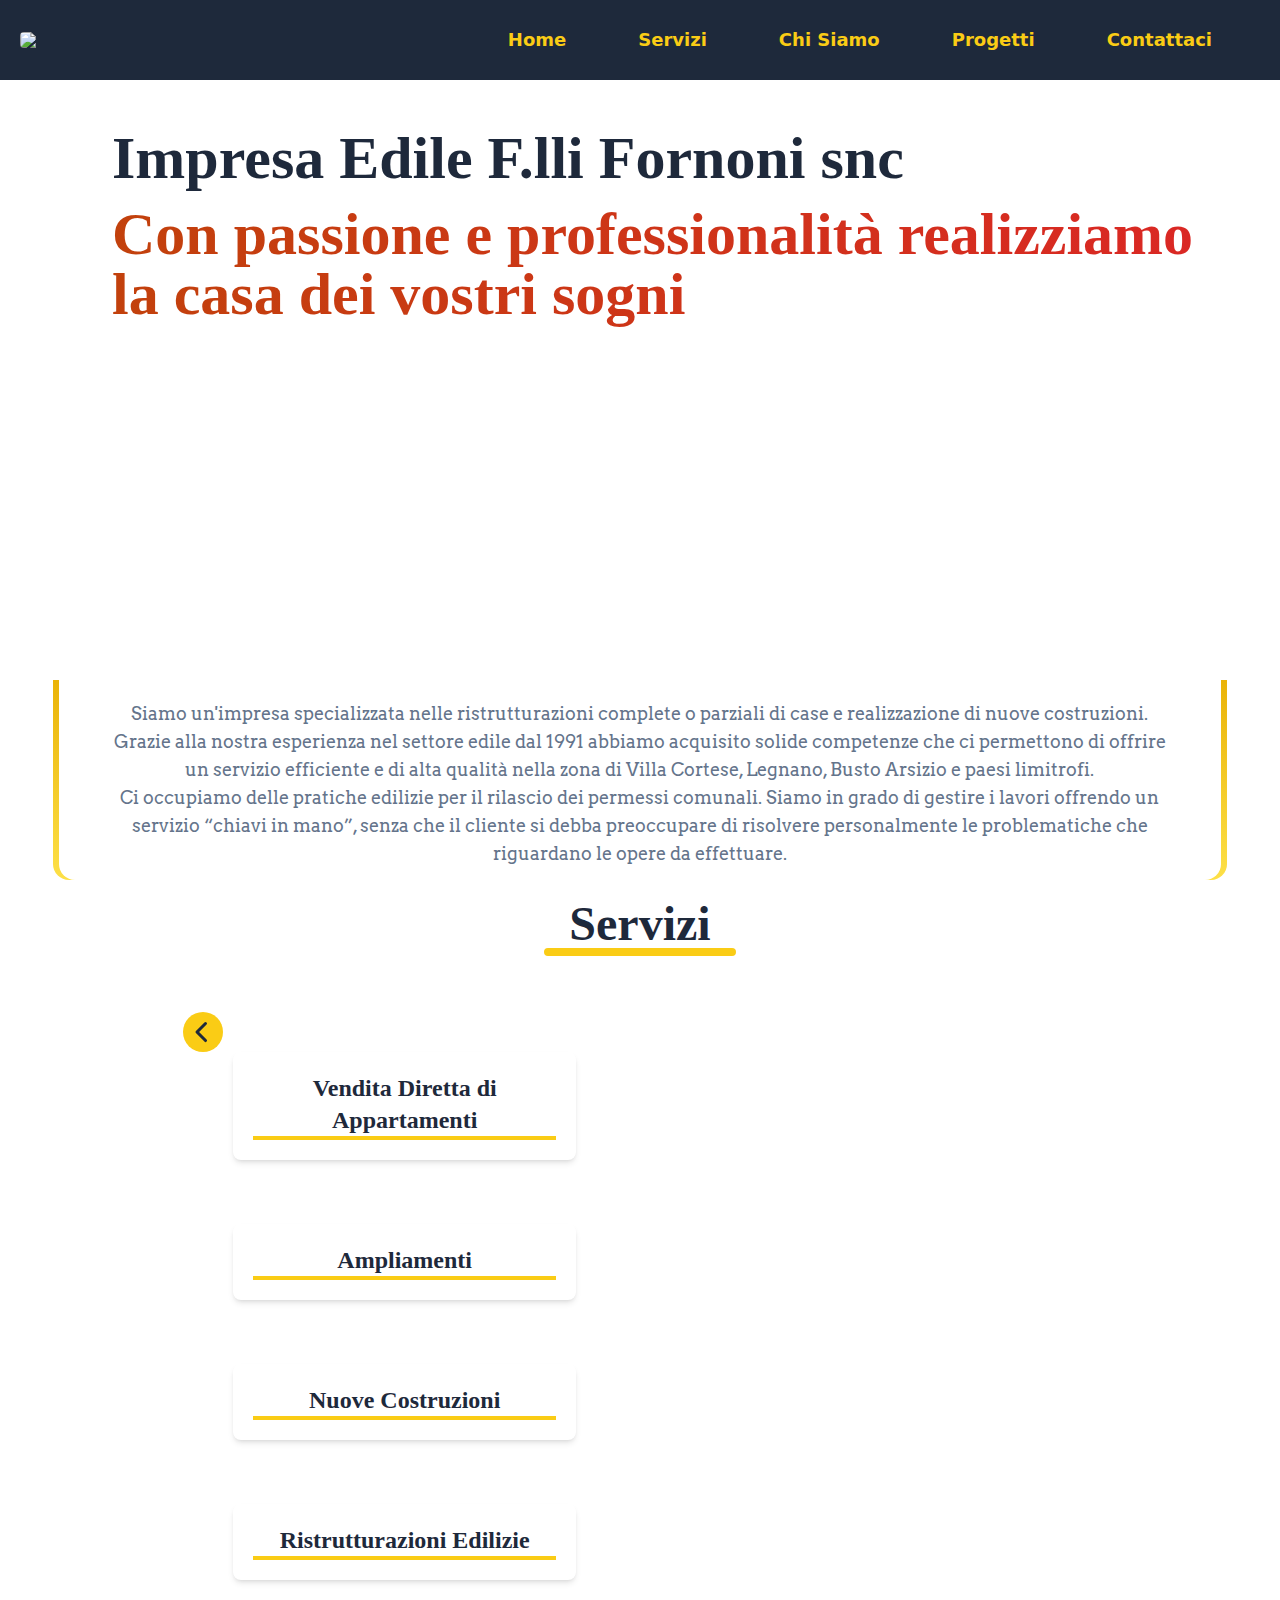
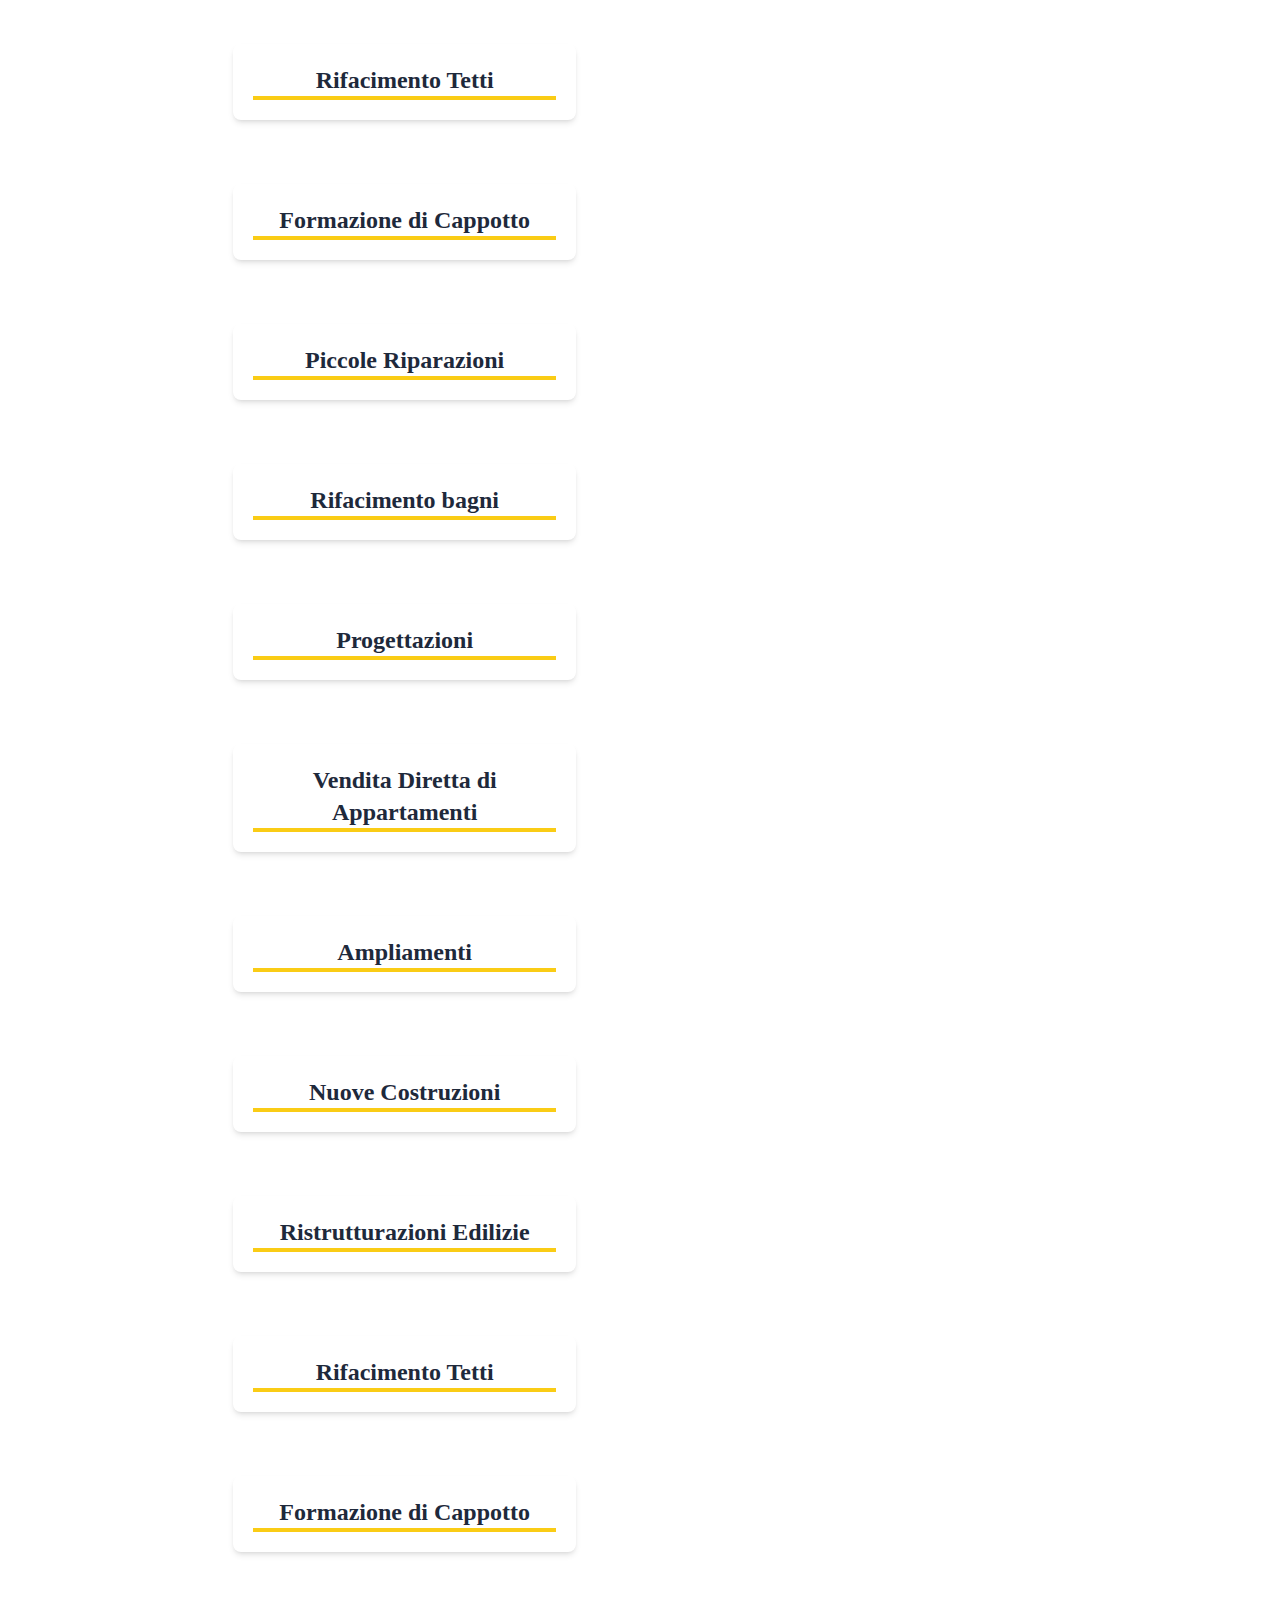
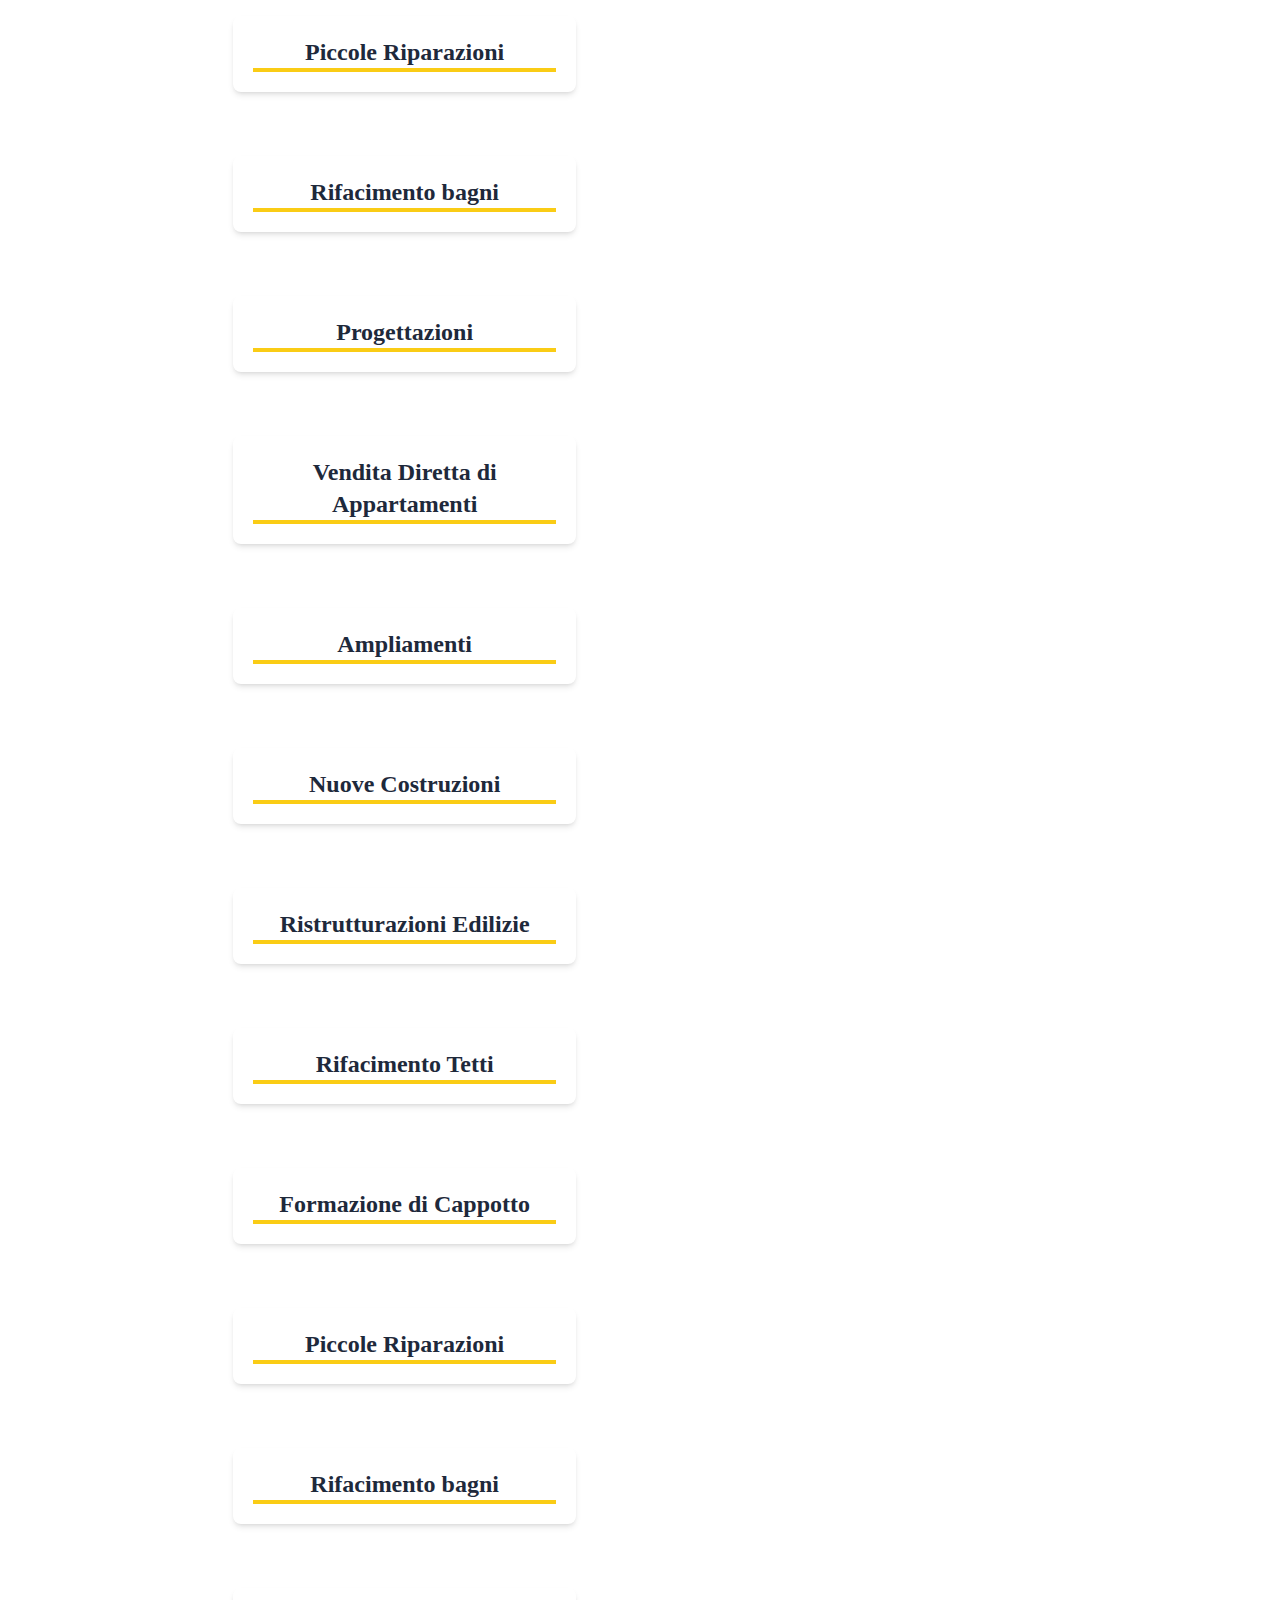
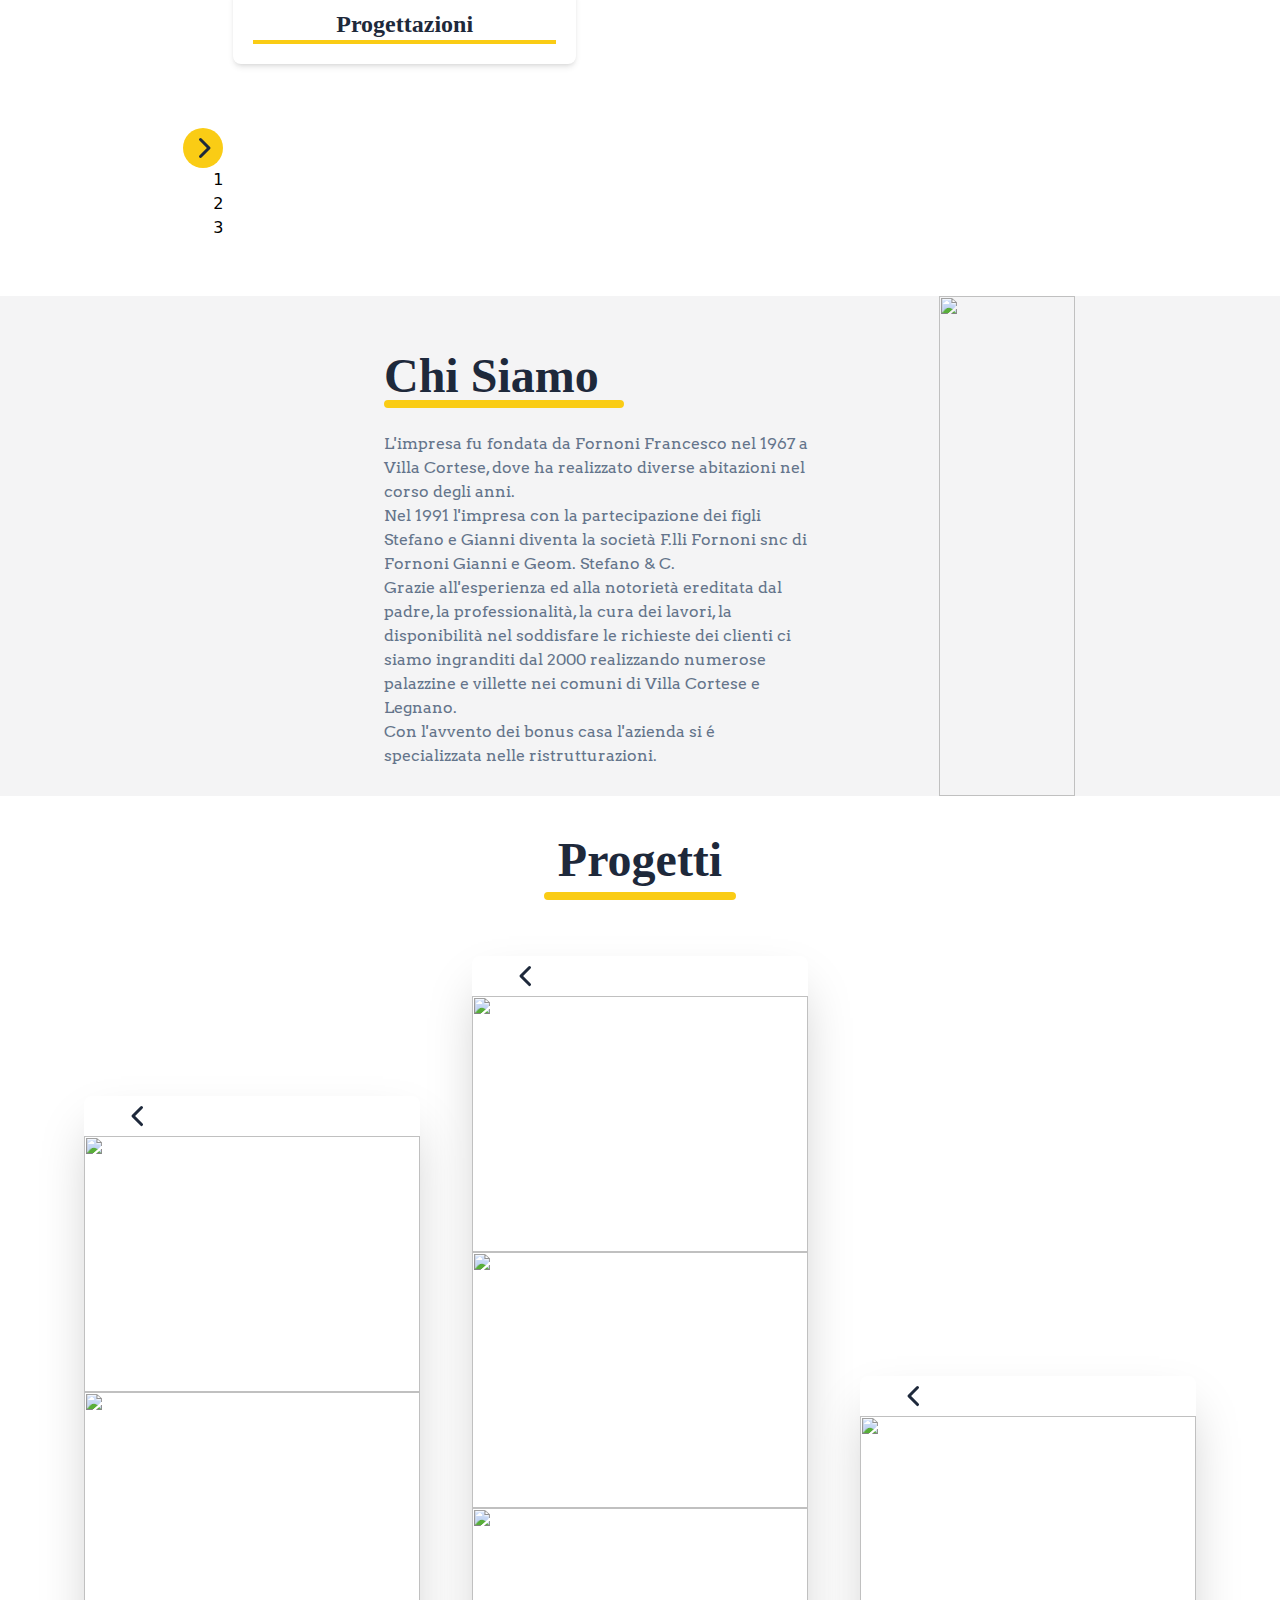
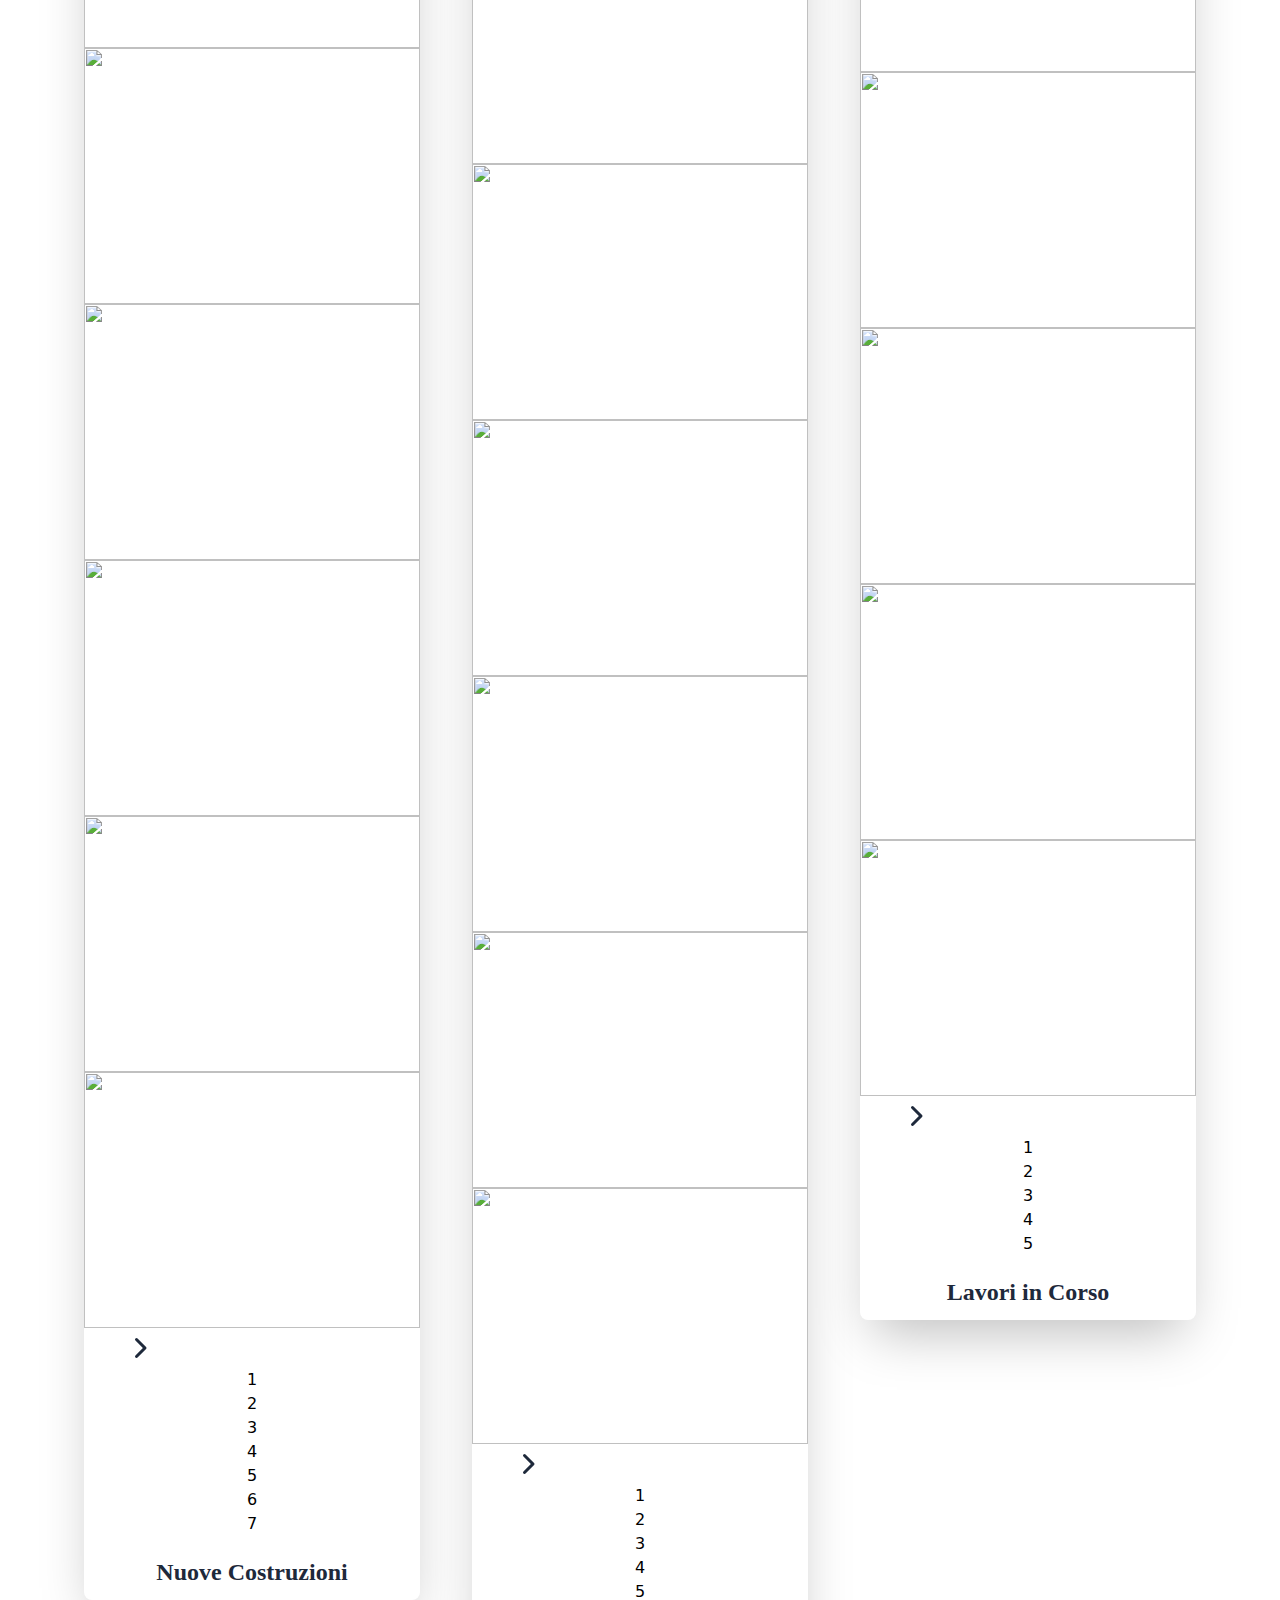
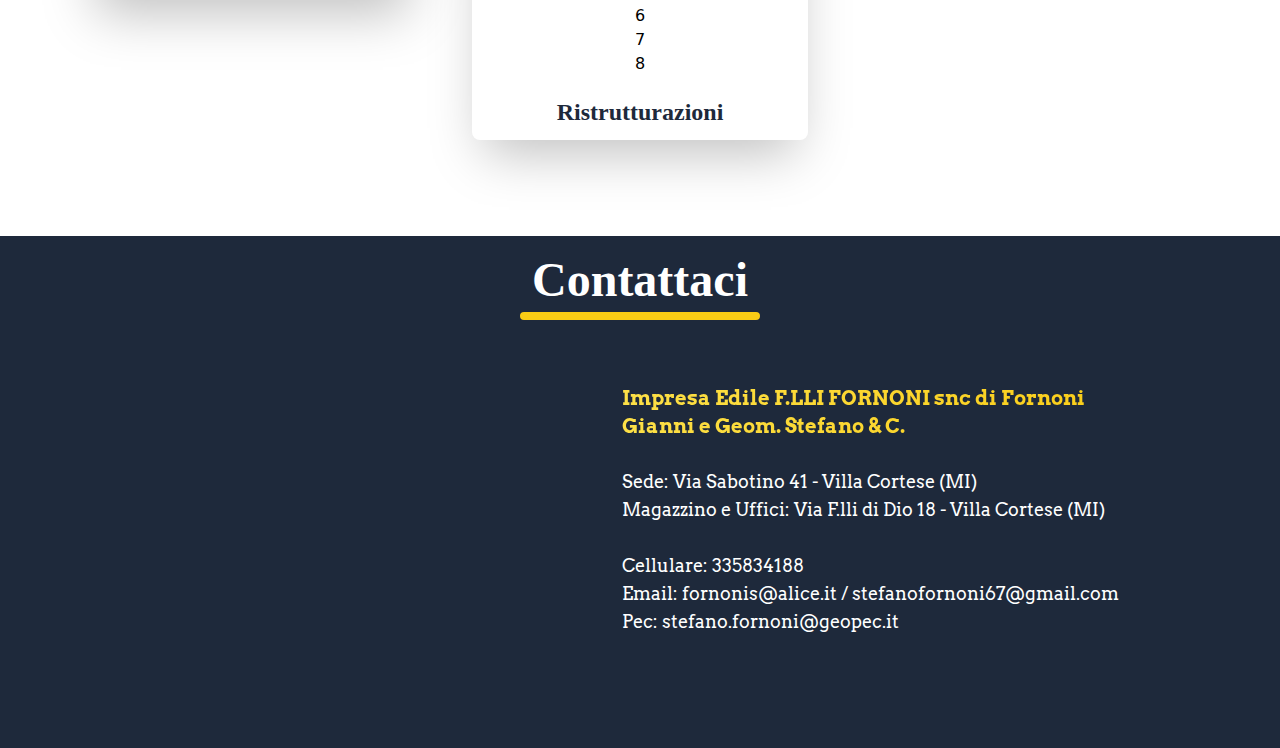
==== commit c3d72345: "Add files via upload" ====
--- a/index.html
+++ b/index.html
@@ -1 +1 @@
-<!DOCTYPE html><html lang="it"><head><meta charSet="utf-8"/><meta name="viewport" content="width=device-width, initial-scale=1"/><meta name="viewport" content="width=device-width, initial-scale=1"/><link rel="preload" as="image" href="/assets/images/logo.png"/><link rel="preload" as="image" href="/assets/images/about-sm.jpg"/><link rel="preload" as="image" href="/assets/images/about.jpg"/><link rel="preload" as="image" href="/assets/images/nuove-costruzioni/1.jpg"/><link rel="preload" as="image" href="/assets/images/nuove-costruzioni/2.jpg"/><link rel="preload" as="image" href="/assets/images/nuove-costruzioni/3.jpg"/><link rel="preload" as="image" href="/assets/images/nuove-costruzioni/4.jpg"/><link rel="preload" as="image" href="/assets/images/nuove-costruzioni/5.jpg"/><link rel="preload" as="image" href="/assets/images/nuove-costruzioni/6.jpg"/><link rel="preload" as="image" href="/assets/images/nuove-costruzioni/7.jpg"/><link rel="stylesheet" href="/_next/static/css/bcbb752e7d22c6a1.css" data-precedence="next"/><link rel="stylesheet" href="/_next/static/css/3a24c022f69a36a9.css" data-precedence="next"/><link rel="preload" as="script" fetchPriority="low" href="/_next/static/chunks/webpack-d30fbf33f35f3844.js"/><script src="/_next/static/chunks/fd9d1056-be48aeae6e94b8d1.js" async=""></script><script src="/_next/static/chunks/23-c28f2a9ad4258962.js" async=""></script><script src="/_next/static/chunks/main-app-19f3e9f0acedf590.js" async=""></script><script src="/_next/static/chunks/757-70ce4b78251df5d3.js" async=""></script><script src="/_next/static/chunks/app/page-45799b1ad5658c9d.js" async=""></script><link rel="preload" as="image" href="/assets/images/ristrutturazioni/1.jpg"/><link rel="preload" as="image" href="/assets/images/ristrutturazioni/2.jpg"/><link rel="preload" as="image" href="/assets/images/ristrutturazioni/3.jpg"/><link rel="preload" as="image" href="/assets/images/ristrutturazioni/4.jpg"/><link rel="preload" as="image" href="/assets/images/ristrutturazioni/5.jpg"/><link rel="preload" as="image" href="/assets/images/ristrutturazioni/6.jpg"/><link rel="preload" as="image" href="/assets/images/ristrutturazioni/7.jpg"/><link rel="preload" as="image" href="/assets/images/ristrutturazioni/8.jpg"/><link rel="preload" as="image" href="/assets/images/lavori-in-corso/1.jpg"/><link rel="preload" as="image" href="/assets/images/lavori-in-corso/2.jpg"/><link rel="preload" as="image" href="/assets/images/lavori-in-corso/3.jpg"/><link rel="preload" as="image" href="/assets/images/lavori-in-corso/4.jpg"/><link rel="preload" as="image" href="/assets/images/lavori-in-corso/5.jpg"/><title>FlliFornoni</title><meta name="description" content="Impresa Edile F.LLI FORNONI snc di Fornoni Gianni e Geom. Stefano &amp; C, nella zona di Villa Cortese, Legnano, Busto Arsizio"/><link rel="icon" href="/assets/icons/favicon.ico"/><script src="/_next/static/chunks/polyfills-78c92fac7aa8fdd8.js" noModule=""></script></head><body><main class="app"><div class="w-screen flex flex-col"><nav class="flex justify-between items-center sticky top-0 h-[71px] sm:h-20  pr-8 sm:pr-16 bg-slate-800 z-40"><img src="/assets/images/logo.png" class="w-[250px] sm:w-[280px] rounded mr-2 ml-2 sm:ml-5  place-content-start"/><div><button data-collapse-toggle="navbar-sticky" type="button" class="inline-flex p-1 rounded-lg lg:hidden hover:bg-gray-100 focus:outline-none focus:ring-2 focus:ring-gray-200 dark:text-gray-400 dark:hover:bg-gray-700 dark:focus:ring-gray-600" aria-controls="navbar-sticky" aria-expanded="false"><span class="sr-only">Open main menu</span><svg class="text-yellow-400 flex lg:hidden size-10" xmlns="http://www.w3.org/2000/svg" viewBox="0 0 24 24" fill="currentColor"> <path fill-rule="evenodd" d="M3 6.75A.75.75 0 0 1 3.75 6h16.5a.75.75 0 0 1 0 1.5H3.75A.75.75 0 0 1 3 6.75ZM3 12a.75.75 0 0 1 .75-.75h16.5a.75.75 0 0 1 0 1.5H3.75A.75.75 0 0 1 3 12Zm0 5.25a.75.75 0 0 1 .75-.75h16.5a.75.75 0 0 1 0 1.5H3.75a.75.75 0 0 1-.75-.75Z" clip-rule="evenodd"></path> </svg></button></div><ul class="hidden justify-end gap-16 lg:flex text-yellow-400 text-lg font-semibold"><li class="hover:text-slate-800 hover:bg-yellow-400 p-1 rounded cursor-pointer"><a href="#home">Home</a></li><li class="hover:text-slate-800 hover:bg-yellow-400 p-1 rounded cursor-pointer"><a href="#services">Servizi</a></li><li class="hover:text-slate-800 hover:bg-yellow-400 p-1 rounded cursor-pointer"><a href="#about">Chi Siamo</a></li><li class="hover:text-slate-800 hover:bg-yellow-400 p-1 rounded cursor-pointer"><a href="#projects">Progetti</a></li><li class="hover:text-slate-800 hover:bg-yellow-400 p-1 rounded cursor-pointer"><a href="#contact">Contattaci</a></li></ul></nav><section class="w-full" id="home"><div class="bg-fixed bg-cover bg-bottom w-full h-[600px] bg-[url(/assets/images/banner.jpg)]"> <div class="ml-10 min-[600px]:ml-28 pt-12"><h1 class="font-playfair_display text-slate-800 font-extrabold text-5xl sm:text-6xl">Impresa Edile F.lli Fornoni snc</h1><h1 class="font-playfair_display font-extrabold text-5xl sm:text-6xl red_gradient pt-4 pb-4">Con passione e professio<br class="min-[350px]:hidden"/>nalità realizziamo <br/>la casa dei vostri sogni</h1></div></div><div class="bg-gradient-to-b from-yellow-500 to-yellow-300 w-11/12 mx-auto rounded-b-2xl"> <div class="px-3 min-[520px]:px-10 pt-2 bg-white rounded-b-2xl w-[98%] min-[520px]:w-[99%] min-[520px]:text-center mx-auto"><p class="font-arvo font-medium text-lg text-slate-500 p-3">Siamo un&#x27;impresa specializzata nelle ristrutturazioni complete o parziali di case e realizzazione di nuove costruzioni. Grazie alla nostra esperienza nel settore edile dal 1991 abbiamo acquisito solide competenze che ci permettono di offrire un servizio efficiente e di alta qualità nella zona di Villa Cortese, Legnano, Busto Arsizio e paesi limitrofi. <br/>Ci occupiamo delle pratiche edilizie per il rilascio dei permessi comunali. Siamo in grado di gestire i lavori offrendo un servizio “chiavi in mano”, senza che il cliente si debba preoccupare di risolvere personalmente le problematiche che riguardano le opere da effettuare.</p></div></div></section><section class="mt-5" id="services"><div class="flex flex-col items-center"><h2 class="font-playfair_display text-slate-800 font-bold text-5xl">Servizi</h2><div class="border-4 w-48 border-yellow-400 rounded"></div></div><div class="my-14 w-4/5 md:w-2/3 mx-auto"> <div class="slick-slider center slick-initialized" dir="ltr"><svg class="slick-arrow slick-prev" xmlns="http://www.w3.org/2000/svg" viewBox="0 0 20 20" fill="currentColor" class="size-5"> <path fill-rule="evenodd" d="M11.78 5.22a.75.75 0 0 1 0 1.06L8.06 10l3.72 3.72a.75.75 0 1 1-1.06 1.06l-4.25-4.25a.75.75 0 0 1 0-1.06l4.25-4.25a.75.75 0 0 1 1.06 0Z" clip-rule="evenodd"></path> </svg><div class="slick-list" style="padding:0px 20px"><div class="slick-track" style="width:450%;left:-124.99999999999997%"><div data-index="-3" tabindex="-1" class="slick-slide slick-center slick-cloned" aria-hidden="true" style="width:11.11111111111111%"><div><div class="p-5 divide-y-4 divide-yellow-400 text-center max-w-[550px] shadow-md  rounded-lg" tabindex="-1" style="width:100%;display:inline-block"><h4 class="text-2xl font-bold font-playfair_display text-slate-800 break-words">Vendita Diretta di Appartamenti</h4><p></p></div></div><div><div class="p-5 divide-y-4 divide-yellow-400 text-center max-w-[550px] shadow-md  rounded-lg" tabindex="-1" style="width:100%;display:inline-block"><h4 class="text-2xl font-bold font-playfair_display text-slate-800 break-words">Ampliamenti</h4><p></p></div></div><div><div class="p-5 divide-y-4 divide-yellow-400 text-center max-w-[550px] shadow-md  rounded-lg" tabindex="-1" style="width:100%;display:inline-block"><h4 class="text-2xl font-bold font-playfair_display text-slate-800 break-words">Nuove Costruzioni</h4><p></p></div></div></div><div data-index="-2" tabindex="-1" class="slick-slide slick-cloned" aria-hidden="true" style="width:11.11111111111111%"><div><div class="p-5 divide-y-4 divide-yellow-400 text-center max-w-[550px] shadow-md  rounded-lg" tabindex="-1" style="width:100%;display:inline-block"><h4 class="text-2xl font-bold font-playfair_display text-slate-800 break-words">Ristrutturazioni Edilizie</h4><p></p></div></div><div><div class="p-5 divide-y-4 divide-yellow-400 text-center max-w-[550px] shadow-md  rounded-lg" tabindex="-1" style="width:100%;display:inline-block"><h4 class="text-2xl font-bold font-playfair_display text-slate-800 break-words">Rifacimento Tetti</h4><p></p></div></div><div><div class="p-5 divide-y-4 divide-yellow-400 text-center max-w-[550px] shadow-md  rounded-lg" tabindex="-1" style="width:100%;display:inline-block"><h4 class="text-2xl font-bold font-playfair_display text-slate-800 break-words">Formazione di Cappotto</h4><p></p></div></div></div><div data-index="-1" tabindex="-1" class="slick-slide slick-active slick-cloned" aria-hidden="false" style="width:11.11111111111111%"><div><div class="p-5 divide-y-4 divide-yellow-400 text-center max-w-[550px] shadow-md  rounded-lg" tabindex="-1" style="width:100%;display:inline-block"><h4 class="text-2xl font-bold font-playfair_display text-slate-800 break-words">Piccole Riparazioni</h4><p></p></div></div><div><div class="p-5 divide-y-4 divide-yellow-400 text-center max-w-[550px] shadow-md  rounded-lg" tabindex="-1" style="width:100%;display:inline-block"><h4 class="text-2xl font-bold font-playfair_display text-slate-800 break-words">Rifacimento bagni</h4><p></p></div></div><div><div class="p-5 divide-y-4 divide-yellow-400 text-center max-w-[550px] shadow-md  rounded-lg" tabindex="-1" style="width:100%;display:inline-block"><h4 class="text-2xl font-bold font-playfair_display text-slate-800 break-words">Progettazioni</h4><p></p></div></div></div><div data-index="0" class="slick-slide slick-active slick-center slick-current" tabindex="-1" aria-hidden="false" style="outline:none;width:11.11111111111111%"><div><div class="p-5 divide-y-4 divide-yellow-400 text-center max-w-[550px] shadow-md  rounded-lg" tabindex="-1" style="width:100%;display:inline-block"><h4 class="text-2xl font-bold font-playfair_display text-slate-800 break-words">Vendita Diretta di Appartamenti</h4><p></p></div></div><div><div class="p-5 divide-y-4 divide-yellow-400 text-center max-w-[550px] shadow-md  rounded-lg" tabindex="-1" style="width:100%;display:inline-block"><h4 class="text-2xl font-bold font-playfair_display text-slate-800 break-words">Ampliamenti</h4><p></p></div></div><div><div class="p-5 divide-y-4 divide-yellow-400 text-center max-w-[550px] shadow-md  rounded-lg" tabindex="-1" style="width:100%;display:inline-block"><h4 class="text-2xl font-bold font-playfair_display text-slate-800 break-words">Nuove Costruzioni</h4><p></p></div></div></div><div data-index="1" class="slick-slide slick-active" tabindex="-1" aria-hidden="false" style="outline:none;width:11.11111111111111%"><div><div class="p-5 divide-y-4 divide-yellow-400 text-center max-w-[550px] shadow-md  rounded-lg" tabindex="-1" style="width:100%;display:inline-block"><h4 class="text-2xl font-bold font-playfair_display text-slate-800 break-words">Ristrutturazioni Edilizie</h4><p></p></div></div><div><div class="p-5 divide-y-4 divide-yellow-400 text-center max-w-[550px] shadow-md  rounded-lg" tabindex="-1" style="width:100%;display:inline-block"><h4 class="text-2xl font-bold font-playfair_display text-slate-800 break-words">Rifacimento Tetti</h4><p></p></div></div><div><div class="p-5 divide-y-4 divide-yellow-400 text-center max-w-[550px] shadow-md  rounded-lg" tabindex="-1" style="width:100%;display:inline-block"><h4 class="text-2xl font-bold font-playfair_display text-slate-800 break-words">Formazione di Cappotto</h4><p></p></div></div></div><div data-index="2" class="slick-slide" tabindex="-1" aria-hidden="true" style="outline:none;width:11.11111111111111%"><div><div class="p-5 divide-y-4 divide-yellow-400 text-center max-w-[550px] shadow-md  rounded-lg" tabindex="-1" style="width:100%;display:inline-block"><h4 class="text-2xl font-bold font-playfair_display text-slate-800 break-words">Piccole Riparazioni</h4><p></p></div></div><div><div class="p-5 divide-y-4 divide-yellow-400 text-center max-w-[550px] shadow-md  rounded-lg" tabindex="-1" style="width:100%;display:inline-block"><h4 class="text-2xl font-bold font-playfair_display text-slate-800 break-words">Rifacimento bagni</h4><p></p></div></div><div><div class="p-5 divide-y-4 divide-yellow-400 text-center max-w-[550px] shadow-md  rounded-lg" tabindex="-1" style="width:100%;display:inline-block"><h4 class="text-2xl font-bold font-playfair_display text-slate-800 break-words">Progettazioni</h4><p></p></div></div></div><div data-index="3" tabindex="-1" class="slick-slide slick-center slick-cloned" aria-hidden="true" style="width:11.11111111111111%"><div><div class="p-5 divide-y-4 divide-yellow-400 text-center max-w-[550px] shadow-md  rounded-lg" tabindex="-1" style="width:100%;display:inline-block"><h4 class="text-2xl font-bold font-playfair_display text-slate-800 break-words">Vendita Diretta di Appartamenti</h4><p></p></div></div><div><div class="p-5 divide-y-4 divide-yellow-400 text-center max-w-[550px] shadow-md  rounded-lg" tabindex="-1" style="width:100%;display:inline-block"><h4 class="text-2xl font-bold font-playfair_display text-slate-800 break-words">Ampliamenti</h4><p></p></div></div><div><div class="p-5 divide-y-4 divide-yellow-400 text-center max-w-[550px] shadow-md  rounded-lg" tabindex="-1" style="width:100%;display:inline-block"><h4 class="text-2xl font-bold font-playfair_display text-slate-800 break-words">Nuove Costruzioni</h4><p></p></div></div></div><div data-index="4" tabindex="-1" class="slick-slide slick-cloned" aria-hidden="true" style="width:11.11111111111111%"><div><div class="p-5 divide-y-4 divide-yellow-400 text-center max-w-[550px] shadow-md  rounded-lg" tabindex="-1" style="width:100%;display:inline-block"><h4 class="text-2xl font-bold font-playfair_display text-slate-800 break-words">Ristrutturazioni Edilizie</h4><p></p></div></div><div><div class="p-5 divide-y-4 divide-yellow-400 text-center max-w-[550px] shadow-md  rounded-lg" tabindex="-1" style="width:100%;display:inline-block"><h4 class="text-2xl font-bold font-playfair_display text-slate-800 break-words">Rifacimento Tetti</h4><p></p></div></div><div><div class="p-5 divide-y-4 divide-yellow-400 text-center max-w-[550px] shadow-md  rounded-lg" tabindex="-1" style="width:100%;display:inline-block"><h4 class="text-2xl font-bold font-playfair_display text-slate-800 break-words">Formazione di Cappotto</h4><p></p></div></div></div><div data-index="5" tabindex="-1" class="slick-slide slick-cloned" aria-hidden="true" style="width:11.11111111111111%"><div><div class="p-5 divide-y-4 divide-yellow-400 text-center max-w-[550px] shadow-md  rounded-lg" tabindex="-1" style="width:100%;display:inline-block"><h4 class="text-2xl font-bold font-playfair_display text-slate-800 break-words">Piccole Riparazioni</h4><p></p></div></div><div><div class="p-5 divide-y-4 divide-yellow-400 text-center max-w-[550px] shadow-md  rounded-lg" tabindex="-1" style="width:100%;display:inline-block"><h4 class="text-2xl font-bold font-playfair_display text-slate-800 break-words">Rifacimento bagni</h4><p></p></div></div><div><div class="p-5 divide-y-4 divide-yellow-400 text-center max-w-[550px] shadow-md  rounded-lg" tabindex="-1" style="width:100%;display:inline-block"><h4 class="text-2xl font-bold font-playfair_display text-slate-800 break-words">Progettazioni</h4><p></p></div></div></div></div></div><svg class="slick-arrow slick-next" xmlns="http://www.w3.org/2000/svg" viewBox="0 0 20 20" fill="currentColor" class="size-5"> <path fill-rule="evenodd" d="M8.22 5.22a.75.75 0 0 1 1.06 0l4.25 4.25a.75.75 0 0 1 0 1.06l-4.25 4.25a.75.75 0 0 1-1.06-1.06L11.94 10 8.22 6.28a.75.75 0 0 1 0-1.06Z" clip-rule="evenodd"></path> </svg><ul style="display:block" class="slick-dots"><li class="slick-active"><button>1</button></li><li class=""><button>2</button></li><li class=""><button>3</button></li></ul></div></div></section><section id="about"> <img src="/assets/images/about-sm.jpg" class="w-full object-bottom min-[880px]:hidden"/><div class="flex bg-zinc-100"><div class="ml-8 min-[400px]:16px sm:ml-24 lg:ml-52 xl:ml-96 pt-8 lg:pt-14 pr-2 sm:pr-8 lg:pr-16 xl:pr-32 basis-4/5 min-[880px]:basis-3/5"><h1 class="font-playfair_display text-slate-800 font-bold text-5xl">Chi Siamo</h1><div class="border-4 w-60 border-yellow-400 rounded"></div><p class="mt-6 text-slate-500 font-light font-arvo min-[880px]:mb-0 mb-2">L&#x27;impresa fu fondata da Fornoni Francesco nel 1967 a Villa Cortese, dove ha realizzato diverse abitazioni nel corso degli anni. <br/>Nel 1991 l&#x27;impresa con la partecipazione dei figli Stefano e Gianni diventa la società F.lli Fornoni snc di Fornoni Gianni e Geom. Stefano &amp; C. <br/>Grazie all&#x27;esperienza ed alla notorietà ereditata dal padre, la professionalità, la cura dei lavori, la disponibilità nel soddisfare le richieste dei clienti ci siamo ingranditi dal 2000 realizzando numerose palazzine e villette nei comuni di Villa Cortese e Legnano.  <br/>Con l&#x27;avvento dei bonus casa l&#x27;azienda si é specializzata nelle ristrutturazioni.</p></div><img src="/assets/images/about.jpg" class="w-2/5 h-[500px] hidden min-[880px]:block object-top object-scale-down"/></div></section><section class="my-10" id="projects"><div class="flex flex-col items-center"><h2 class="font-playfair_display text-slate-800 font-bold text-5xl">Progetti</h2><div class="border-4 mt-2 w-48 border-yellow-400 rounded"></div></div><div class="flex flex-col lg:flex-row items-center justify-evenly gap-12 my-14 mx-8 xl:mx-20"><div class="text-center w-11/12 sm:w-3/4 lg:w-[30%] shadow-lg lg:shadow-2xl rounded-lg"><div class="slick-slider slick-initialized" dir="ltr"><svg class="slick-arrow slick-prev slick-disabled" xmlns="http://www.w3.org/2000/svg" viewBox="0 0 20 20" fill="currentColor" class="size-5"> <path fill-rule="evenodd" d="M11.78 5.22a.75.75 0 0 1 0 1.06L8.06 10l3.72 3.72a.75.75 0 1 1-1.06 1.06l-4.25-4.25a.75.75 0 0 1 0-1.06l4.25-4.25a.75.75 0 0 1 1.06 0Z" clip-rule="evenodd"></path> </svg><div class="slick-list"><div class="slick-track" style="width:700%;left:0%"><div data-index="0" class="slick-slide slick-active slick-current" tabindex="-1" aria-hidden="false" style="outline:none;width:14.285714285714286%"><div><img src="/assets/images/nuove-costruzioni/1.jpg" class="h-64 object-cover" tabindex="-1" style="width:100%;display:inline-block"/></div></div><div data-index="1" class="slick-slide" tabindex="-1" aria-hidden="true" style="outline:none;width:14.285714285714286%"><div><img src="/assets/images/nuove-costruzioni/2.jpg" class="h-64 object-cover" tabindex="-1" style="width:100%;display:inline-block"/></div></div><div data-index="2" class="slick-slide" tabindex="-1" aria-hidden="true" style="outline:none;width:14.285714285714286%"><div><img src="/assets/images/nuove-costruzioni/3.jpg" class="h-64 object-cover" tabindex="-1" style="width:100%;display:inline-block"/></div></div><div data-index="3" class="slick-slide" tabindex="-1" aria-hidden="true" style="outline:none;width:14.285714285714286%"><div><img src="/assets/images/nuove-costruzioni/4.jpg" class="h-64 object-cover" tabindex="-1" style="width:100%;display:inline-block"/></div></div><div data-index="4" class="slick-slide" tabindex="-1" aria-hidden="true" style="outline:none;width:14.285714285714286%"><div><img src="/assets/images/nuove-costruzioni/5.jpg" class="h-64 object-cover" tabindex="-1" style="width:100%;display:inline-block"/></div></div><div data-index="5" class="slick-slide" tabindex="-1" aria-hidden="true" style="outline:none;width:14.285714285714286%"><div><img src="/assets/images/nuove-costruzioni/6.jpg" class="h-64 object-cover" tabindex="-1" style="width:100%;display:inline-block"/></div></div><div data-index="6" class="slick-slide" tabindex="-1" aria-hidden="true" style="outline:none;width:14.285714285714286%"><div><img src="/assets/images/nuove-costruzioni/7.jpg" class="h-64 object-cover" tabindex="-1" style="width:100%;display:inline-block"/></div></div></div></div><svg class="slick-arrow slick-next" xmlns="http://www.w3.org/2000/svg" viewBox="0 0 20 20" fill="currentColor" class="size-5"> <path fill-rule="evenodd" d="M8.22 5.22a.75.75 0 0 1 1.06 0l4.25 4.25a.75.75 0 0 1 0 1.06l-4.25 4.25a.75.75 0 0 1-1.06-1.06L11.94 10 8.22 6.28a.75.75 0 0 1 0-1.06Z" clip-rule="evenodd"></path> </svg><ul style="display:block" class="slick-dots"><li class="slick-active"><button>1</button></li><li class=""><button>2</button></li><li class=""><button>3</button></li><li class=""><button>4</button></li><li class=""><button>5</button></li><li class=""><button>6</button></li><li class=""><button>7</button></li></ul></div><h4 class="text-slate-800 text-2xl text-center font-bold font-playfair_display mt-2 p-3">Nuove Costruzioni</h4></div><div class="text-center w-11/12 sm:w-3/4 lg:w-[30%] shadow-lg lg:shadow-2xl rounded-lg"><div class="slick-slider slick-initialized" dir="ltr"><svg class="slick-arrow slick-prev slick-disabled" xmlns="http://www.w3.org/2000/svg" viewBox="0 0 20 20" fill="currentColor" class="size-5"> <path fill-rule="evenodd" d="M11.78 5.22a.75.75 0 0 1 0 1.06L8.06 10l3.72 3.72a.75.75 0 1 1-1.06 1.06l-4.25-4.25a.75.75 0 0 1 0-1.06l4.25-4.25a.75.75 0 0 1 1.06 0Z" clip-rule="evenodd"></path> </svg><div class="slick-list"><div class="slick-track" style="width:800%;left:0%"><div data-index="0" class="slick-slide slick-active slick-current" tabindex="-1" aria-hidden="false" style="outline:none;width:12.5%"><div><img src="/assets/images/ristrutturazioni/1.jpg" class="h-64 object-cover" tabindex="-1" style="width:100%;display:inline-block"/></div></div><div data-index="1" class="slick-slide" tabindex="-1" aria-hidden="true" style="outline:none;width:12.5%"><div><img src="/assets/images/ristrutturazioni/2.jpg" class="h-64 object-cover" tabindex="-1" style="width:100%;display:inline-block"/></div></div><div data-index="2" class="slick-slide" tabindex="-1" aria-hidden="true" style="outline:none;width:12.5%"><div><img src="/assets/images/ristrutturazioni/3.jpg" class="h-64 object-cover" tabindex="-1" style="width:100%;display:inline-block"/></div></div><div data-index="3" class="slick-slide" tabindex="-1" aria-hidden="true" style="outline:none;width:12.5%"><div><img src="/assets/images/ristrutturazioni/4.jpg" class="h-64 object-cover" tabindex="-1" style="width:100%;display:inline-block"/></div></div><div data-index="4" class="slick-slide" tabindex="-1" aria-hidden="true" style="outline:none;width:12.5%"><div><img src="/assets/images/ristrutturazioni/5.jpg" class="h-64 object-cover" tabindex="-1" style="width:100%;display:inline-block"/></div></div><div data-index="5" class="slick-slide" tabindex="-1" aria-hidden="true" style="outline:none;width:12.5%"><div><img src="/assets/images/ristrutturazioni/6.jpg" class="h-64 object-cover" tabindex="-1" style="width:100%;display:inline-block"/></div></div><div data-index="6" class="slick-slide" tabindex="-1" aria-hidden="true" style="outline:none;width:12.5%"><div><img src="/assets/images/ristrutturazioni/7.jpg" class="h-64 object-cover" tabindex="-1" style="width:100%;display:inline-block"/></div></div><div data-index="7" class="slick-slide" tabindex="-1" aria-hidden="true" style="outline:none;width:12.5%"><div><img src="/assets/images/ristrutturazioni/8.jpg" class="h-64 object-cover" tabindex="-1" style="width:100%;display:inline-block"/></div></div></div></div><svg class="slick-arrow slick-next" xmlns="http://www.w3.org/2000/svg" viewBox="0 0 20 20" fill="currentColor" class="size-5"> <path fill-rule="evenodd" d="M8.22 5.22a.75.75 0 0 1 1.06 0l4.25 4.25a.75.75 0 0 1 0 1.06l-4.25 4.25a.75.75 0 0 1-1.06-1.06L11.94 10 8.22 6.28a.75.75 0 0 1 0-1.06Z" clip-rule="evenodd"></path> </svg><ul style="display:block" class="slick-dots"><li class="slick-active"><button>1</button></li><li class=""><button>2</button></li><li class=""><button>3</button></li><li class=""><button>4</button></li><li class=""><button>5</button></li><li class=""><button>6</button></li><li class=""><button>7</button></li><li class=""><button>8</button></li></ul></div><h4 class="text-slate-800 text-2xl text-center font-bold font-playfair_display mt-2 p-3">Ristrutturazioni</h4></div><div class="text-center w-11/12 sm:w-3/4 lg:w-[30%] shadow-lg lg:shadow-2xl rounded-lg"><div class="slick-slider slick-initialized" dir="ltr"><svg class="slick-arrow slick-prev slick-disabled" xmlns="http://www.w3.org/2000/svg" viewBox="0 0 20 20" fill="currentColor" class="size-5"> <path fill-rule="evenodd" d="M11.78 5.22a.75.75 0 0 1 0 1.06L8.06 10l3.72 3.72a.75.75 0 1 1-1.06 1.06l-4.25-4.25a.75.75 0 0 1 0-1.06l4.25-4.25a.75.75 0 0 1 1.06 0Z" clip-rule="evenodd"></path> </svg><div class="slick-list"><div class="slick-track" style="width:500%;left:0%"><div data-index="0" class="slick-slide slick-active slick-current" tabindex="-1" aria-hidden="false" style="outline:none;width:20%"><div><img src="/assets/images/lavori-in-corso/1.jpg" class="h-64 object-cover" tabindex="-1" style="width:100%;display:inline-block"/></div></div><div data-index="1" class="slick-slide" tabindex="-1" aria-hidden="true" style="outline:none;width:20%"><div><img src="/assets/images/lavori-in-corso/2.jpg" class="h-64 object-cover" tabindex="-1" style="width:100%;display:inline-block"/></div></div><div data-index="2" class="slick-slide" tabindex="-1" aria-hidden="true" style="outline:none;width:20%"><div><img src="/assets/images/lavori-in-corso/3.jpg" class="h-64 object-cover" tabindex="-1" style="width:100%;display:inline-block"/></div></div><div data-index="3" class="slick-slide" tabindex="-1" aria-hidden="true" style="outline:none;width:20%"><div><img src="/assets/images/lavori-in-corso/4.jpg" class="h-64 object-cover" tabindex="-1" style="width:100%;display:inline-block"/></div></div><div data-index="4" class="slick-slide" tabindex="-1" aria-hidden="true" style="outline:none;width:20%"><div><img src="/assets/images/lavori-in-corso/5.jpg" class="h-64 object-cover" tabindex="-1" style="width:100%;display:inline-block"/></div></div></div></div><svg class="slick-arrow slick-next" xmlns="http://www.w3.org/2000/svg" viewBox="0 0 20 20" fill="currentColor" class="size-5"> <path fill-rule="evenodd" d="M8.22 5.22a.75.75 0 0 1 1.06 0l4.25 4.25a.75.75 0 0 1 0 1.06l-4.25 4.25a.75.75 0 0 1-1.06-1.06L11.94 10 8.22 6.28a.75.75 0 0 1 0-1.06Z" clip-rule="evenodd"></path> </svg><ul style="display:block" class="slick-dots"><li class="slick-active"><button>1</button></li><li class=""><button>2</button></li><li class=""><button>3</button></li><li class=""><button>4</button></li><li class=""><button>5</button></li></ul></div><h4 class="text-slate-800 text-2xl text-center font-bold font-playfair_display mt-2 p-3">Lavori in Corso</h4></div></div></section><section class="bg-slate-800 text-white pt-5" id="contact"><div class="flex flex-col items-center"><h2 class="font-playfair_display font-bold text-5xl">Contattaci</h2><div class="border-4 mt-2 w-60 border-yellow-400 rounded"></div></div><div class="flex flex-col lg:flex-row p-8 sm:p-16"><iframe class="self-center sm:w-[550px] md:w-[700px]" src="https://www.google.com/maps/embed?pb=!1m18!1m12!1m3!1d2793.0650816491107!2d8.875717362215173!3d45.56912982095514!2m3!1f0!2f0!3f0!3m2!1i1024!2i768!4f13.1!3m3!1m2!1s0xa19401e5f28ce57f%3A0xa9b0137fd01764b1!2sImpresa%20Edile%20F.lli%20Fornoni%20snc!5e0!3m2!1sit!2sit!4v1735057444087!5m2!1sit!2sit" height="300" allowfullscreen="" loading="lazy" referrerpolicy="no-referrer-when-downgrade"></iframe><div class="mt-10 lg:mt-0 lg:mx-16 font-arvo font-thin text-lg leading-7"><p class="text-xl font-semibold yellow_gradient text-pretty">Impresa Edile F.LLI FORNONI snc di Fornoni Gianni e Geom. Stefano &amp; C.</p><br/><p>Sede: Via Sabotino 41 - Villa Cortese (MI) <br/> Magazzino e Uffici: Via F.lli di Dio 18 - Villa Cortese (MI)</p><br/><p>Cellulare: 335834188</p><p>Email: fornonis@alice.it / stefanofornoni67@gmail.com</p><p>Pec: stefano.fornoni@geopec.it</p></div></div></section></div></main><script src="https://ajax.googleapis.com/ajax/libs/jquery/3.6.1/jquery.min.js"></script><script src="/_next/static/chunks/webpack-d30fbf33f35f3844.js" async=""></script><script>(self.__next_f=self.__next_f||[]).push([0]);self.__next_f.push([2,null])</script><script>self.__next_f.push([1,"1:HL[\"/_next/static/css/bcbb752e7d22c6a1.css\",\"style\"]\n2:HL[\"/_next/static/css/3a24c022f69a36a9.css\",\"style\"]\n"])</script><script>self.__next_f.push([1,"3:I[5751,[],\"\"]\n5:I[6153,[\"757\",\"static/chunks/757-70ce4b78251df5d3.js\",\"931\",\"static/chunks/app/page-45799b1ad5658c9d.js\"],\"default\"]\n6:I[2912,[\"757\",\"static/chunks/757-70ce4b78251df5d3.js\",\"931\",\"static/chunks/app/page-45799b1ad5658c9d.js\"],\"default\"]\n7:I[2536,[\"757\",\"static/chunks/757-70ce4b78251df5d3.js\",\"931\",\"static/chunks/app/page-45799b1ad5658c9d.js\"],\"default\"]\n8:I[9275,[],\"\"]\n9:I[1343,[],\"\"]\nb:I[6130,[],\"\"]\nc:[]\n"])</script><script>self.__next_f.push([1,"0:[[[\"$\",\"link\",\"0\",{\"rel\":\"stylesheet\",\"href\":\"/_next/static/css/bcbb752e7d22c6a1.css\",\"precedence\":\"next\",\"crossOrigin\":\"$undefined\"}]],[\"$\",\"$L3\",null,{\"buildId\":\"gj444yK_YKJp4AbxrcQyg\",\"assetPrefix\":\"\",\"initialCanonicalUrl\":\"/\",\"initialTree\":[\"\",{\"children\":[\"__PAGE__\",{}]},\"$undefined\",\"$undefined\",true],\"initialSeedData\":[\"\",{\"children\":[\"__PAGE__\",{},[[\"$L4\",[\"$\",\"div\",null,{\"className\":\"w-screen flex flex-col\",\"children\":[[\"$\",\"$L5\",null,{}],[\"$\",\"section\",null,{\"className\":\"w-full\",\"id\":\"home\",\"children\":[[\"$\",\"div\",null,{\"className\":\"bg-fixed bg-cover bg-bottom w-full h-[600px] bg-[url(/assets/images/banner.jpg)]\",\"children\":[\" \",[\"$\",\"div\",null,{\"className\":\"ml-10 min-[600px]:ml-28 pt-12\",\"children\":[[\"$\",\"h1\",null,{\"className\":\"font-playfair_display text-slate-800 font-extrabold text-5xl sm:text-6xl\",\"children\":\"Impresa Edile F.lli Fornoni snc\"}],[\"$\",\"h1\",null,{\"className\":\"font-playfair_display font-extrabold text-5xl sm:text-6xl red_gradient pt-4 pb-4\",\"children\":[\"Con passione e professio\",[\"$\",\"br\",null,{\"className\":\"min-[350px]:hidden\"}],\"nalità realizziamo \",[\"$\",\"br\",null,{}],\"la casa dei vostri sogni\"]}]]}]]}],[\"$\",\"div\",null,{\"className\":\"bg-gradient-to-b from-yellow-500 to-yellow-300 w-11/12 mx-auto rounded-b-2xl\",\"children\":[\" \",[\"$\",\"div\",null,{\"className\":\"px-3 min-[520px]:px-10 pt-2 bg-white rounded-b-2xl w-[98%] min-[520px]:w-[99%] min-[520px]:text-center mx-auto\",\"children\":[\"$\",\"p\",null,{\"className\":\"font-arvo font-medium text-lg text-slate-500 p-3\",\"children\":[\"Siamo un'impresa specializzata nelle ristrutturazioni complete o parziali di case e realizzazione di nuove costruzioni. Grazie alla nostra esperienza nel settore edile dal 1991 abbiamo acquisito solide competenze che ci permettono di offrire un servizio efficiente e di alta qualità nella zona di Villa Cortese, Legnano, Busto Arsizio e paesi limitrofi. \",[\"$\",\"br\",null,{}],\"Ci occupiamo delle pratiche edilizie per il rilascio dei permessi comunali. Siamo in grado di gestire i lavori offrendo un servizio “chiavi in mano”, senza che il cliente si debba preoccupare di risolvere personalmente le problematiche che riguardano le opere da effettuare.\"]}]}]]}]]}],[\"$\",\"section\",null,{\"className\":\"mt-5\",\"id\":\"services\",\"children\":[[\"$\",\"div\",null,{\"className\":\"flex flex-col items-center\",\"children\":[[\"$\",\"h2\",null,{\"className\":\"font-playfair_display text-slate-800 font-bold text-5xl\",\"children\":\"Servizi\"}],[\"$\",\"div\",null,{\"className\":\"border-4 w-48 border-yellow-400 rounded\"}]]}],[\"$\",\"$L6\",null,{\"services\":[\"Vendita Diretta di Appartamenti\",\"Ampliamenti\",\"Nuove Costruzioni\",\"Ristrutturazioni Edilizie\",\"Rifacimento Tetti\",\"Formazione di Cappotto\",\"Piccole Riparazioni\",\"Rifacimento bagni\",\"Progettazioni\"]}]]}],[\"$\",\"section\",null,{\"id\":\"about\",\"children\":[\" \",[\"$\",\"img\",null,{\"src\":\"/assets/images/about-sm.jpg\",\"className\":\"w-full object-bottom min-[880px]:hidden\"}],[\"$\",\"div\",null,{\"className\":\"flex bg-zinc-100\",\"children\":[[\"$\",\"div\",null,{\"className\":\"ml-8 min-[400px]:16px sm:ml-24 lg:ml-52 xl:ml-96 pt-8 lg:pt-14 pr-2 sm:pr-8 lg:pr-16 xl:pr-32 basis-4/5 min-[880px]:basis-3/5\",\"children\":[[\"$\",\"h1\",null,{\"className\":\"font-playfair_display text-slate-800 font-bold text-5xl\",\"children\":\"Chi Siamo\"}],[\"$\",\"div\",null,{\"className\":\"border-4 w-60 border-yellow-400 rounded\"}],[\"$\",\"p\",null,{\"className\":\"mt-6 text-slate-500 font-light font-arvo min-[880px]:mb-0 mb-2\",\"children\":[\"L'impresa fu fondata da Fornoni Francesco nel 1967 a Villa Cortese, dove ha realizzato diverse abitazioni nel corso degli anni. \",[\"$\",\"br\",null,{}],\"Nel 1991 l'impresa con la partecipazione dei figli Stefano e Gianni diventa la società F.lli Fornoni snc di Fornoni Gianni e Geom. Stefano \u0026 C. \",[\"$\",\"br\",null,{}],\"Grazie all'esperienza ed alla notorietà ereditata dal padre, la professionalità, la cura dei lavori, la disponibilità nel soddisfare le richieste dei clienti ci siamo ingranditi dal 2000 realizzando numerose palazzine e villette nei comuni di Villa Cortese e Legnano.  \",[\"$\",\"br\",null,{}],\"Con l'avvento dei bonus casa l'azienda si é specializzata nelle ristrutturazioni.\"]}]]}],[\"$\",\"img\",null,{\"src\":\"/assets/images/about.jpg\",\"className\":\"w-2/5 h-[500px] hidden min-[880px]:block object-top object-scale-down\"}]]}]]}],[\"$\",\"section\",null,{\"className\":\"my-10\",\"id\":\"projects\",\"children\":[[\"$\",\"div\",null,{\"className\":\"flex flex-col items-center\",\"children\":[[\"$\",\"h2\",null,{\"className\":\"font-playfair_display text-slate-800 font-bold text-5xl\",\"children\":\"Progetti\"}],[\"$\",\"div\",null,{\"className\":\"border-4 mt-2 w-48 border-yellow-400 rounded\"}]]}],[\"$\",\"div\",null,{\"className\":\"flex flex-col lg:flex-row items-center justify-evenly gap-12 my-14 mx-8 xl:mx-20\",\"children\":[[\"$\",\"div\",null,{\"className\":\"text-center w-11/12 sm:w-3/4 lg:w-[30%] shadow-lg lg:shadow-2xl rounded-lg\",\"children\":[[\"$\",\"$L7\",null,{\"slides\":[\"/assets/images/nuove-costruzioni/1.jpg\",\"/assets/images/nuove-costruzioni/2.jpg\",\"/assets/images/nuove-costruzioni/3.jpg\",\"/assets/images/nuove-costruzioni/4.jpg\",\"/assets/images/nuove-costruzioni/5.jpg\",\"/assets/images/nuove-costruzioni/6.jpg\",\"/assets/images/nuove-costruzioni/7.jpg\"]}],[\"$\",\"h4\",null,{\"className\":\"text-slate-800 text-2xl text-center font-bold font-playfair_display mt-2 p-3\",\"children\":\"Nuove Costruzioni\"}]]}],[\"$\",\"div\",null,{\"className\":\"text-center w-11/12 sm:w-3/4 lg:w-[30%] shadow-lg lg:shadow-2xl rounded-lg\",\"children\":[[\"$\",\"$L7\",null,{\"slides\":[\"/assets/images/ristrutturazioni/1.jpg\",\"/assets/images/ristrutturazioni/2.jpg\",\"/assets/images/ristrutturazioni/3.jpg\",\"/assets/images/ristrutturazioni/4.jpg\",\"/assets/images/ristrutturazioni/5.jpg\",\"/assets/images/ristrutturazioni/6.jpg\",\"/assets/images/ristrutturazioni/7.jpg\",\"/assets/images/ristrutturazioni/8.jpg\"]}],[\"$\",\"h4\",null,{\"className\":\"text-slate-800 text-2xl text-center font-bold font-playfair_display mt-2 p-3\",\"children\":\"Ristrutturazioni\"}]]}],[\"$\",\"div\",null,{\"className\":\"text-center w-11/12 sm:w-3/4 lg:w-[30%] shadow-lg lg:shadow-2xl rounded-lg\",\"children\":[[\"$\",\"$L7\",null,{\"slides\":[\"/assets/images/lavori-in-corso/1.jpg\",\"/assets/images/lavori-in-corso/2.jpg\",\"/assets/images/lavori-in-corso/3.jpg\",\"/assets/images/lavori-in-corso/4.jpg\",\"/assets/images/lavori-in-corso/5.jpg\"]}],[\"$\",\"h4\",null,{\"className\":\"text-slate-800 text-2xl text-center font-bold font-playfair_display mt-2 p-3\",\"children\":\"Lavori in Corso\"}]]}]]}]]}],[\"$\",\"section\",null,{\"className\":\"bg-slate-800 text-white pt-5\",\"id\":\"contact\",\"children\":[[\"$\",\"div\",null,{\"className\":\"flex flex-col items-center\",\"children\":[[\"$\",\"h2\",null,{\"className\":\"font-playfair_display font-bold text-5xl\",\"children\":\"Contattaci\"}],[\"$\",\"div\",null,{\"className\":\"border-4 mt-2 w-60 border-yellow-400 rounded\"}]]}],[\"$\",\"div\",null,{\"className\":\"flex flex-col lg:flex-row p-8 sm:p-16\",\"children\":[[\"$\",\"iframe\",null,{\"className\":\"self-center sm:w-[550px] md:w-[700px]\",\"src\":\"https://www.google.com/maps/embed?pb=!1m18!1m12!1m3!1d2793.0650816491107!2d8.875717362215173!3d45.56912982095514!2m3!1f0!2f0!3f0!3m2!1i1024!2i768!4f13.1!3m3!1m2!1s0xa19401e5f28ce57f%3A0xa9b0137fd01764b1!2sImpresa%20Edile%20F.lli%20Fornoni%20snc!5e0!3m2!1sit!2sit!4v1735057444087!5m2!1sit!2sit\",\"height\":\"300\",\"allowfullscreen\":\"\",\"loading\":\"lazy\",\"referrerpolicy\":\"no-referrer-when-downgrade\"}],[\"$\",\"div\",null,{\"className\":\"mt-10 lg:mt-0 lg:mx-16 font-arvo font-thin text-lg leading-7\",\"children\":[[\"$\",\"p\",null,{\"className\":\"text-xl font-semibold yellow_gradient text-pretty\",\"children\":\"Impresa Edile F.LLI FORNONI snc di Fornoni Gianni e Geom. Stefano \u0026 C.\"}],[\"$\",\"br\",null,{}],[\"$\",\"p\",null,{\"children\":[\"Sede: Via Sabotino 41 - Villa Cortese (MI) \",[\"$\",\"br\",null,{}],\" Magazzino e Uffici: Via F.lli di Dio 18 - Villa Cortese (MI)\"]}],[\"$\",\"br\",null,{}],[\"$\",\"p\",null,{\"children\":\"Cellulare: 335834188\"}],[\"$\",\"p\",null,{\"children\":\"Email: fornonis@alice.it / stefanofornoni67@gmail.com\"}],[\"$\",\"p\",null,{\"children\":\"Pec: stefano.fornoni@geopec.it\"}]]}]]}]]}]]}]],null],null]},[[\"$\",\"html\",null,{\"lang\":\"it\",\"children\":[[\"$\",\"head\",null,{\"children\":[[\"$\",\"title\",null,{\"children\":\"FlliFornoni\"}],[\"$\",\"meta\",null,{\"name\":\"description\",\"content\":\"Impresa Edile F.LLI FORNONI snc di Fornoni Gianni e Geom. Stefano \u0026 C, nella zona di Villa Cortese, Legnano, Busto Arsizio\"}],[\"$\",\"meta\",null,{\"name\":\"viewport\",\"content\":\"width=device-width, initial-scale=1\"}],[\"$\",\"link\",null,{\"rel\":\"icon\",\"href\":\"/assets/icons/favicon.ico\"}]]}],[\"$\",\"body\",null,{\"children\":[[\"$\",\"main\",null,{\"className\":\"app\",\"children\":[\"$\",\"$L8\",null,{\"parallelRouterKey\":\"children\",\"segmentPath\":[\"children\"],\"error\":\"$undefined\",\"errorStyles\":\"$undefined\",\"errorScripts\":\"$undefined\",\"template\":[\"$\",\"$L9\",null,{}],\"templateStyles\":\"$undefined\",\"templateScripts\":\"$undefined\",\"notFound\":[[\"$\",\"title\",null,{\"children\":\"404: This page could not be found.\"}],[\"$\",\"div\",null,{\"style\":{\"fontFamily\":\"system-ui,\\\"Segoe UI\\\",Roboto,Helvetica,Arial,sans-serif,\\\"Apple Color Emoji\\\",\\\"Segoe UI Emoji\\\"\",\"height\":\"100vh\",\"textAlign\":\"center\",\"display\":\"flex\",\"flexDirection\":\"column\",\"alignItems\":\"center\",\"justifyContent\":\"center\"},\"children\":[\"$\",\"div\",null,{\"children\":[[\"$\",\"style\",null,{\"dangerouslySetInnerHTML\":{\"__html\":\"body{color:#000;background:#fff;margin:0}.next-error-h1{border-right:1px solid rgba(0,0,0,.3)}@media (prefers-color-scheme:dark){body{color:#fff;background:#000}.next-error-h1{border-right:1px solid rgba(255,255,255,.3)}}\"}}],[\"$\",\"h1\",null,{\"className\":\"next-error-h1\",\"style\":{\"display\":\"inline-block\",\"margin\":\"0 20px 0 0\",\"padding\":\"0 23px 0 0\",\"fontSize\":24,\"fontWeight\":500,\"verticalAlign\":\"top\",\"lineHeight\":\"49px\"},\"children\":\"404\"}],[\"$\",\"div\",null,{\"style\":{\"display\":\"inline-block\"},\"children\":[\"$\",\"h2\",null,{\"style\":{\"fontSize\":14,\"fontWeight\":400,\"lineHeight\":\"49px\",\"margin\":0},\"children\":\"This page could not be found.\"}]}]]}]}]],\"notFoundStyles\":[],\"styles\":[[\"$\",\"link\",\"0\",{\"rel\":\"stylesheet\",\"href\":\"/_next/static/css/3a24c022f69a36a9.css\",\"precedence\":\"next\",\"crossOrigin\":\"$undefined\"}]]}]}],[\"$\",\"script\",null,{\"src\":\"https://ajax.googleapis.com/ajax/libs/jquery/3.6.1/jquery.min.js\"}]]}]]}],null],null],\"couldBeIntercepted\":false,\"initialHead\":[null,\"$La\"],\"globalErrorComponent\":\"$b\",\"missingSlots\":\"$Wc\"}]]\n"])</script><script>self.__next_f.push([1,"a:[[\"$\",\"meta\",\"0\",{\"name\":\"viewport\",\"content\":\"width=device-width, initial-scale=1\"}],[\"$\",\"meta\",\"1\",{\"charSet\":\"utf-8\"}]]\n4:null\n"])</script></body></html>+<!DOCTYPE html><html lang="it"><head><meta charSet="utf-8"/><meta name="viewport" content="width=device-width, initial-scale=1"/><meta name="viewport" content="width=device-width, initial-scale=1"/><link rel="preload" as="image" href="/assets/images/logo.png"/><link rel="preload" as="image" href="/assets/images/about-sm.jpg"/><link rel="preload" as="image" href="/assets/images/about.jpg"/><link rel="preload" as="image" href="/assets/images/nuove-costruzioni/1.jpg"/><link rel="preload" as="image" href="/assets/images/nuove-costruzioni/2.jpg"/><link rel="preload" as="image" href="/assets/images/nuove-costruzioni/3.jpg"/><link rel="preload" as="image" href="/assets/images/nuove-costruzioni/4.jpg"/><link rel="preload" as="image" href="/assets/images/nuove-costruzioni/5.jpg"/><link rel="preload" as="image" href="/assets/images/nuove-costruzioni/6.jpg"/><link rel="preload" as="image" href="/assets/images/nuove-costruzioni/7.jpg"/><link rel="stylesheet" href="/_next/static/css/b21ffec021e19c6d.css" data-precedence="next"/><link rel="stylesheet" href="/_next/static/css/3a24c022f69a36a9.css" data-precedence="next"/><link rel="preload" as="script" fetchPriority="low" href="/_next/static/chunks/webpack-d30fbf33f35f3844.js"/><script src="/_next/static/chunks/fd9d1056-be48aeae6e94b8d1.js" async=""></script><script src="/_next/static/chunks/23-c28f2a9ad4258962.js" async=""></script><script src="/_next/static/chunks/main-app-19f3e9f0acedf590.js" async=""></script><script src="/_next/static/chunks/757-70ce4b78251df5d3.js" async=""></script><script src="/_next/static/chunks/app/page-8aff93f2df7bf66d.js" async=""></script><link rel="preload" as="image" href="/assets/images/ristrutturazioni/1.jpg"/><link rel="preload" as="image" href="/assets/images/ristrutturazioni/2.jpg"/><link rel="preload" as="image" href="/assets/images/ristrutturazioni/3.jpg"/><link rel="preload" as="image" href="/assets/images/ristrutturazioni/4.jpg"/><link rel="preload" as="image" href="/assets/images/ristrutturazioni/5.jpg"/><link rel="preload" as="image" href="/assets/images/ristrutturazioni/6.jpg"/><link rel="preload" as="image" href="/assets/images/ristrutturazioni/7.jpg"/><link rel="preload" as="image" href="/assets/images/ristrutturazioni/8.jpg"/><link rel="preload" as="image" href="/assets/images/lavori-in-corso/1.jpg"/><link rel="preload" as="image" href="/assets/images/lavori-in-corso/2.jpg"/><link rel="preload" as="image" href="/assets/images/lavori-in-corso/3.jpg"/><link rel="preload" as="image" href="/assets/images/lavori-in-corso/4.jpg"/><link rel="preload" as="image" href="/assets/images/lavori-in-corso/5.jpg"/><title>FlliFornoni</title><meta name="description" content="Impresa Edile F.LLI FORNONI snc di Fornoni Gianni e Geom. Stefano &amp; C, nella zona di Villa Cortese, Legnano, Busto Arsizio"/><link rel="icon" href="/assets/icons/favicon.ico"/><script src="/_next/static/chunks/polyfills-78c92fac7aa8fdd8.js" noModule=""></script></head><body><main class="app"><div class="w-screen flex flex-col overflow-x-hidden"><nav class="flex justify-between items-center sticky top-0 h-[71px] sm:h-20 pr-2 min-[400px]:pr-8 sm:pr-16 bg-slate-800 z-40"><img src="/assets/images/logo.png" class="w-[250px] sm:w-[280px] rounded mr-2 ml-2 sm:ml-5  place-content-start"/><div><button data-collapse-toggle="navbar-sticky" type="button" class="inline-flex p-1 rounded-lg lg:hidden hover:bg-gray-100 focus:outline-none focus:ring-2 focus:ring-gray-200 dark:text-gray-400 dark:hover:bg-gray-700 dark:focus:ring-gray-600" aria-controls="navbar-sticky" aria-expanded="false"><span class="sr-only">Open main menu</span><svg class="text-yellow-400 flex lg:hidden size-10" xmlns="http://www.w3.org/2000/svg" viewBox="0 0 24 24" fill="currentColor"> <path fill-rule="evenodd" d="M3 6.75A.75.75 0 0 1 3.75 6h16.5a.75.75 0 0 1 0 1.5H3.75A.75.75 0 0 1 3 6.75ZM3 12a.75.75 0 0 1 .75-.75h16.5a.75.75 0 0 1 0 1.5H3.75A.75.75 0 0 1 3 12Zm0 5.25a.75.75 0 0 1 .75-.75h16.5a.75.75 0 0 1 0 1.5H3.75a.75.75 0 0 1-.75-.75Z" clip-rule="evenodd"></path> </svg></button></div><ul class="hidden justify-end gap-16 lg:flex text-yellow-400 text-lg font-semibold"><li class="hover:text-slate-800 hover:bg-yellow-400 p-1 rounded cursor-pointer"><a href="#home">Home</a></li><li class="hover:text-slate-800 hover:bg-yellow-400 p-1 rounded cursor-pointer"><a href="#services">Servizi</a></li><li class="hover:text-slate-800 hover:bg-yellow-400 p-1 rounded cursor-pointer"><a href="#about">Chi Siamo</a></li><li class="hover:text-slate-800 hover:bg-yellow-400 p-1 rounded cursor-pointer"><a href="#projects">Progetti</a></li><li class="hover:text-slate-800 hover:bg-yellow-400 p-1 rounded cursor-pointer"><a href="#contact">Contattaci</a></li></ul></nav><section class="w-full" id="home"><div class="bg-fixed bg-cover bg-bottom w-full h-[600px] bg-[url(/assets/images/banner.jpg)]"> <div class="ml-10 min-[600px]:ml-28 pt-12"><h1 class="font-playfair_display text-slate-800 font-extrabold text-5xl sm:text-6xl">Impresa Edile F.lli Fornoni snc</h1><h1 class="font-playfair_display font-extrabold text-4xl min-[400px]:text-5xl sm:text-6xl red_gradient pt-4 pb-4">Con passione<br class="min-[350px]:hidden"/> e professio<br class="min-[350px]:hidden"/>nalità realizziamo <br/>la casa dei vostri sogni</h1></div></div><div class="bg-gradient-to-b from-yellow-500 to-yellow-300 w-11/12 mx-auto rounded-b-2xl"> <div class="px-3 min-[520px]:px-10 pt-2 bg-white rounded-b-2xl w-[98%] min-[520px]:w-[99%] min-[520px]:text-center mx-auto"><p class="font-arvo font-medium text-lg text-slate-500 p-3">Siamo un&#x27;impresa specializzata nelle ristrutturazioni complete o parziali di case e realizzazione di nuove costruzioni. Grazie alla nostra esperienza nel settore edile dal 1991 abbiamo acquisito solide competenze che ci permettono di offrire un servizio efficiente e di alta qualità nella zona di Villa Cortese, Legnano, Busto Arsizio e paesi limitrofi. <br/>Ci occupiamo delle pratiche edilizie per il rilascio dei permessi comunali. Siamo in grado di gestire i lavori offrendo un servizio “chiavi in mano”, senza che il cliente si debba preoccupare di risolvere personalmente le problematiche che riguardano le opere da effettuare.</p></div></div></section><section class="mt-5" id="services"><div class="flex flex-col items-center"><h2 class="font-playfair_display text-slate-800 font-bold text-5xl">Servizi</h2><div class="border-4 w-48 border-yellow-400 rounded"></div></div><div class="my-14 w-4/5 md:w-2/3 mx-auto"> <div class="slick-slider center slick-initialized" dir="ltr"><svg class="slick-arrow slick-prev" xmlns="http://www.w3.org/2000/svg" viewBox="0 0 20 20" fill="currentColor" class="size-5"> <path fill-rule="evenodd" d="M11.78 5.22a.75.75 0 0 1 0 1.06L8.06 10l3.72 3.72a.75.75 0 1 1-1.06 1.06l-4.25-4.25a.75.75 0 0 1 0-1.06l4.25-4.25a.75.75 0 0 1 1.06 0Z" clip-rule="evenodd"></path> </svg><div class="slick-list" style="padding:0px 20px"><div class="slick-track" style="width:450%;left:-124.99999999999997%"><div data-index="-3" tabindex="-1" class="slick-slide slick-center slick-cloned" aria-hidden="true" style="width:11.11111111111111%"><div><div class="p-5 divide-y-4 divide-yellow-400 text-center max-w-[550px] shadow-md  rounded-lg" tabindex="-1" style="width:100%;display:inline-block"><h4 class="text-2xl font-bold font-playfair_display text-slate-800 break-words">Vendita Diretta di Appartamenti</h4><p></p></div></div><div><div class="p-5 divide-y-4 divide-yellow-400 text-center max-w-[550px] shadow-md  rounded-lg" tabindex="-1" style="width:100%;display:inline-block"><h4 class="text-2xl font-bold font-playfair_display text-slate-800 break-words">Ampliamenti</h4><p></p></div></div><div><div class="p-5 divide-y-4 divide-yellow-400 text-center max-w-[550px] shadow-md  rounded-lg" tabindex="-1" style="width:100%;display:inline-block"><h4 class="text-2xl font-bold font-playfair_display text-slate-800 break-words">Nuove Costruzioni</h4><p></p></div></div></div><div data-index="-2" tabindex="-1" class="slick-slide slick-cloned" aria-hidden="true" style="width:11.11111111111111%"><div><div class="p-5 divide-y-4 divide-yellow-400 text-center max-w-[550px] shadow-md  rounded-lg" tabindex="-1" style="width:100%;display:inline-block"><h4 class="text-2xl font-bold font-playfair_display text-slate-800 break-words">Ristrutturazioni Edilizie</h4><p></p></div></div><div><div class="p-5 divide-y-4 divide-yellow-400 text-center max-w-[550px] shadow-md  rounded-lg" tabindex="-1" style="width:100%;display:inline-block"><h4 class="text-2xl font-bold font-playfair_display text-slate-800 break-words">Rifacimento Tetti</h4><p></p></div></div><div><div class="p-5 divide-y-4 divide-yellow-400 text-center max-w-[550px] shadow-md  rounded-lg" tabindex="-1" style="width:100%;display:inline-block"><h4 class="text-2xl font-bold font-playfair_display text-slate-800 break-words">Formazione di Cappotto</h4><p></p></div></div></div><div data-index="-1" tabindex="-1" class="slick-slide slick-active slick-cloned" aria-hidden="false" style="width:11.11111111111111%"><div><div class="p-5 divide-y-4 divide-yellow-400 text-center max-w-[550px] shadow-md  rounded-lg" tabindex="-1" style="width:100%;display:inline-block"><h4 class="text-2xl font-bold font-playfair_display text-slate-800 break-words">Piccole Riparazioni</h4><p></p></div></div><div><div class="p-5 divide-y-4 divide-yellow-400 text-center max-w-[550px] shadow-md  rounded-lg" tabindex="-1" style="width:100%;display:inline-block"><h4 class="text-2xl font-bold font-playfair_display text-slate-800 break-words">Rifacimento bagni</h4><p></p></div></div><div><div class="p-5 divide-y-4 divide-yellow-400 text-center max-w-[550px] shadow-md  rounded-lg" tabindex="-1" style="width:100%;display:inline-block"><h4 class="text-2xl font-bold font-playfair_display text-slate-800 break-words">Progettazioni</h4><p></p></div></div></div><div data-index="0" class="slick-slide slick-active slick-center slick-current" tabindex="-1" aria-hidden="false" style="outline:none;width:11.11111111111111%"><div><div class="p-5 divide-y-4 divide-yellow-400 text-center max-w-[550px] shadow-md  rounded-lg" tabindex="-1" style="width:100%;display:inline-block"><h4 class="text-2xl font-bold font-playfair_display text-slate-800 break-words">Vendita Diretta di Appartamenti</h4><p></p></div></div><div><div class="p-5 divide-y-4 divide-yellow-400 text-center max-w-[550px] shadow-md  rounded-lg" tabindex="-1" style="width:100%;display:inline-block"><h4 class="text-2xl font-bold font-playfair_display text-slate-800 break-words">Ampliamenti</h4><p></p></div></div><div><div class="p-5 divide-y-4 divide-yellow-400 text-center max-w-[550px] shadow-md  rounded-lg" tabindex="-1" style="width:100%;display:inline-block"><h4 class="text-2xl font-bold font-playfair_display text-slate-800 break-words">Nuove Costruzioni</h4><p></p></div></div></div><div data-index="1" class="slick-slide slick-active" tabindex="-1" aria-hidden="false" style="outline:none;width:11.11111111111111%"><div><div class="p-5 divide-y-4 divide-yellow-400 text-center max-w-[550px] shadow-md  rounded-lg" tabindex="-1" style="width:100%;display:inline-block"><h4 class="text-2xl font-bold font-playfair_display text-slate-800 break-words">Ristrutturazioni Edilizie</h4><p></p></div></div><div><div class="p-5 divide-y-4 divide-yellow-400 text-center max-w-[550px] shadow-md  rounded-lg" tabindex="-1" style="width:100%;display:inline-block"><h4 class="text-2xl font-bold font-playfair_display text-slate-800 break-words">Rifacimento Tetti</h4><p></p></div></div><div><div class="p-5 divide-y-4 divide-yellow-400 text-center max-w-[550px] shadow-md  rounded-lg" tabindex="-1" style="width:100%;display:inline-block"><h4 class="text-2xl font-bold font-playfair_display text-slate-800 break-words">Formazione di Cappotto</h4><p></p></div></div></div><div data-index="2" class="slick-slide" tabindex="-1" aria-hidden="true" style="outline:none;width:11.11111111111111%"><div><div class="p-5 divide-y-4 divide-yellow-400 text-center max-w-[550px] shadow-md  rounded-lg" tabindex="-1" style="width:100%;display:inline-block"><h4 class="text-2xl font-bold font-playfair_display text-slate-800 break-words">Piccole Riparazioni</h4><p></p></div></div><div><div class="p-5 divide-y-4 divide-yellow-400 text-center max-w-[550px] shadow-md  rounded-lg" tabindex="-1" style="width:100%;display:inline-block"><h4 class="text-2xl font-bold font-playfair_display text-slate-800 break-words">Rifacimento bagni</h4><p></p></div></div><div><div class="p-5 divide-y-4 divide-yellow-400 text-center max-w-[550px] shadow-md  rounded-lg" tabindex="-1" style="width:100%;display:inline-block"><h4 class="text-2xl font-bold font-playfair_display text-slate-800 break-words">Progettazioni</h4><p></p></div></div></div><div data-index="3" tabindex="-1" class="slick-slide slick-center slick-cloned" aria-hidden="true" style="width:11.11111111111111%"><div><div class="p-5 divide-y-4 divide-yellow-400 text-center max-w-[550px] shadow-md  rounded-lg" tabindex="-1" style="width:100%;display:inline-block"><h4 class="text-2xl font-bold font-playfair_display text-slate-800 break-words">Vendita Diretta di Appartamenti</h4><p></p></div></div><div><div class="p-5 divide-y-4 divide-yellow-400 text-center max-w-[550px] shadow-md  rounded-lg" tabindex="-1" style="width:100%;display:inline-block"><h4 class="text-2xl font-bold font-playfair_display text-slate-800 break-words">Ampliamenti</h4><p></p></div></div><div><div class="p-5 divide-y-4 divide-yellow-400 text-center max-w-[550px] shadow-md  rounded-lg" tabindex="-1" style="width:100%;display:inline-block"><h4 class="text-2xl font-bold font-playfair_display text-slate-800 break-words">Nuove Costruzioni</h4><p></p></div></div></div><div data-index="4" tabindex="-1" class="slick-slide slick-cloned" aria-hidden="true" style="width:11.11111111111111%"><div><div class="p-5 divide-y-4 divide-yellow-400 text-center max-w-[550px] shadow-md  rounded-lg" tabindex="-1" style="width:100%;display:inline-block"><h4 class="text-2xl font-bold font-playfair_display text-slate-800 break-words">Ristrutturazioni Edilizie</h4><p></p></div></div><div><div class="p-5 divide-y-4 divide-yellow-400 text-center max-w-[550px] shadow-md  rounded-lg" tabindex="-1" style="width:100%;display:inline-block"><h4 class="text-2xl font-bold font-playfair_display text-slate-800 break-words">Rifacimento Tetti</h4><p></p></div></div><div><div class="p-5 divide-y-4 divide-yellow-400 text-center max-w-[550px] shadow-md  rounded-lg" tabindex="-1" style="width:100%;display:inline-block"><h4 class="text-2xl font-bold font-playfair_display text-slate-800 break-words">Formazione di Cappotto</h4><p></p></div></div></div><div data-index="5" tabindex="-1" class="slick-slide slick-cloned" aria-hidden="true" style="width:11.11111111111111%"><div><div class="p-5 divide-y-4 divide-yellow-400 text-center max-w-[550px] shadow-md  rounded-lg" tabindex="-1" style="width:100%;display:inline-block"><h4 class="text-2xl font-bold font-playfair_display text-slate-800 break-words">Piccole Riparazioni</h4><p></p></div></div><div><div class="p-5 divide-y-4 divide-yellow-400 text-center max-w-[550px] shadow-md  rounded-lg" tabindex="-1" style="width:100%;display:inline-block"><h4 class="text-2xl font-bold font-playfair_display text-slate-800 break-words">Rifacimento bagni</h4><p></p></div></div><div><div class="p-5 divide-y-4 divide-yellow-400 text-center max-w-[550px] shadow-md  rounded-lg" tabindex="-1" style="width:100%;display:inline-block"><h4 class="text-2xl font-bold font-playfair_display text-slate-800 break-words">Progettazioni</h4><p></p></div></div></div></div></div><svg class="slick-arrow slick-next" xmlns="http://www.w3.org/2000/svg" viewBox="0 0 20 20" fill="currentColor" class="size-5"> <path fill-rule="evenodd" d="M8.22 5.22a.75.75 0 0 1 1.06 0l4.25 4.25a.75.75 0 0 1 0 1.06l-4.25 4.25a.75.75 0 0 1-1.06-1.06L11.94 10 8.22 6.28a.75.75 0 0 1 0-1.06Z" clip-rule="evenodd"></path> </svg><ul style="display:block" class="slick-dots"><li class="slick-active"><button>1</button></li><li class=""><button>2</button></li><li class=""><button>3</button></li></ul></div></div></section><section id="about"> <img src="/assets/images/about-sm.jpg" class="w-full object-bottom min-[880px]:hidden"/><div class="flex bg-zinc-100"><div class="ml-8 min-[400px]:16px sm:ml-24 lg:ml-52 xl:ml-96 pt-8 lg:pt-14 pr-2 sm:pr-8 lg:pr-16 xl:pr-32 basis-4/5 min-[880px]:basis-3/5"><h1 class="font-playfair_display text-slate-800 font-bold text-5xl">Chi Siamo</h1><div class="border-4 w-60 border-yellow-400 rounded"></div><p class="mt-6 text-slate-500 font-light font-arvo min-[880px]:mb-0 mb-2">L&#x27;impresa fu fondata da Fornoni Francesco nel 1967 a Villa Cortese, dove ha realizzato diverse abitazioni nel corso degli anni. <br/>Nel 1991 l&#x27;impresa con la partecipazione dei figli Stefano e Gianni diventa la società F.lli Fornoni snc di Fornoni Gianni e Geom. Stefano &amp; C. <br/>Grazie all&#x27;esperienza ed alla notorietà ereditata dal padre, la professionalità, la cura dei lavori, la disponibilità nel soddisfare le richieste dei clienti ci siamo ingranditi dal 2000 realizzando numerose palazzine e villette nei comuni di Villa Cortese e Legnano.  <br/>Con l&#x27;avvento dei bonus casa l&#x27;azienda si é specializzata nelle ristrutturazioni.</p></div><img src="/assets/images/about.jpg" class="w-2/5 h-[500px] hidden min-[880px]:block object-top object-scale-down"/></div></section><section class="my-10" id="projects"><div class="flex flex-col items-center"><h2 class="font-playfair_display text-slate-800 font-bold text-5xl">Progetti</h2><div class="border-4 mt-2 w-48 border-yellow-400 rounded"></div></div><div class="flex flex-col lg:flex-row items-center justify-evenly gap-12 my-14 mx-8 xl:mx-20"><div class="text-center w-11/12 sm:w-3/4 lg:w-[30%] shadow-lg lg:shadow-2xl rounded-lg"><div class="slick-slider slick-initialized" dir="ltr"><svg class="slick-arrow slick-prev slick-disabled" xmlns="http://www.w3.org/2000/svg" viewBox="0 0 20 20" fill="currentColor" class="size-5"> <path fill-rule="evenodd" d="M11.78 5.22a.75.75 0 0 1 0 1.06L8.06 10l3.72 3.72a.75.75 0 1 1-1.06 1.06l-4.25-4.25a.75.75 0 0 1 0-1.06l4.25-4.25a.75.75 0 0 1 1.06 0Z" clip-rule="evenodd"></path> </svg><div class="slick-list"><div class="slick-track" style="width:700%;left:0%"><div data-index="0" class="slick-slide slick-active slick-current" tabindex="-1" aria-hidden="false" style="outline:none;width:14.285714285714286%"><div><img src="/assets/images/nuove-costruzioni/1.jpg" class="h-64 object-cover" tabindex="-1" style="width:100%;display:inline-block"/></div></div><div data-index="1" class="slick-slide" tabindex="-1" aria-hidden="true" style="outline:none;width:14.285714285714286%"><div><img src="/assets/images/nuove-costruzioni/2.jpg" class="h-64 object-cover" tabindex="-1" style="width:100%;display:inline-block"/></div></div><div data-index="2" class="slick-slide" tabindex="-1" aria-hidden="true" style="outline:none;width:14.285714285714286%"><div><img src="/assets/images/nuove-costruzioni/3.jpg" class="h-64 object-cover" tabindex="-1" style="width:100%;display:inline-block"/></div></div><div data-index="3" class="slick-slide" tabindex="-1" aria-hidden="true" style="outline:none;width:14.285714285714286%"><div><img src="/assets/images/nuove-costruzioni/4.jpg" class="h-64 object-cover" tabindex="-1" style="width:100%;display:inline-block"/></div></div><div data-index="4" class="slick-slide" tabindex="-1" aria-hidden="true" style="outline:none;width:14.285714285714286%"><div><img src="/assets/images/nuove-costruzioni/5.jpg" class="h-64 object-cover" tabindex="-1" style="width:100%;display:inline-block"/></div></div><div data-index="5" class="slick-slide" tabindex="-1" aria-hidden="true" style="outline:none;width:14.285714285714286%"><div><img src="/assets/images/nuove-costruzioni/6.jpg" class="h-64 object-cover" tabindex="-1" style="width:100%;display:inline-block"/></div></div><div data-index="6" class="slick-slide" tabindex="-1" aria-hidden="true" style="outline:none;width:14.285714285714286%"><div><img src="/assets/images/nuove-costruzioni/7.jpg" class="h-64 object-cover" tabindex="-1" style="width:100%;display:inline-block"/></div></div></div></div><svg class="slick-arrow slick-next" xmlns="http://www.w3.org/2000/svg" viewBox="0 0 20 20" fill="currentColor" class="size-5"> <path fill-rule="evenodd" d="M8.22 5.22a.75.75 0 0 1 1.06 0l4.25 4.25a.75.75 0 0 1 0 1.06l-4.25 4.25a.75.75 0 0 1-1.06-1.06L11.94 10 8.22 6.28a.75.75 0 0 1 0-1.06Z" clip-rule="evenodd"></path> </svg><ul style="display:block" class="slick-dots"><li class="slick-active"><button>1</button></li><li class=""><button>2</button></li><li class=""><button>3</button></li><li class=""><button>4</button></li><li class=""><button>5</button></li><li class=""><button>6</button></li><li class=""><button>7</button></li></ul></div><h4 class="text-slate-800 text-2xl text-center font-bold font-playfair_display mt-2 p-3">Nuove Costruzioni</h4></div><div class="text-center w-11/12 sm:w-3/4 lg:w-[30%] shadow-lg lg:shadow-2xl rounded-lg"><div class="slick-slider slick-initialized" dir="ltr"><svg class="slick-arrow slick-prev slick-disabled" xmlns="http://www.w3.org/2000/svg" viewBox="0 0 20 20" fill="currentColor" class="size-5"> <path fill-rule="evenodd" d="M11.78 5.22a.75.75 0 0 1 0 1.06L8.06 10l3.72 3.72a.75.75 0 1 1-1.06 1.06l-4.25-4.25a.75.75 0 0 1 0-1.06l4.25-4.25a.75.75 0 0 1 1.06 0Z" clip-rule="evenodd"></path> </svg><div class="slick-list"><div class="slick-track" style="width:800%;left:0%"><div data-index="0" class="slick-slide slick-active slick-current" tabindex="-1" aria-hidden="false" style="outline:none;width:12.5%"><div><img src="/assets/images/ristrutturazioni/1.jpg" class="h-64 object-cover" tabindex="-1" style="width:100%;display:inline-block"/></div></div><div data-index="1" class="slick-slide" tabindex="-1" aria-hidden="true" style="outline:none;width:12.5%"><div><img src="/assets/images/ristrutturazioni/2.jpg" class="h-64 object-cover" tabindex="-1" style="width:100%;display:inline-block"/></div></div><div data-index="2" class="slick-slide" tabindex="-1" aria-hidden="true" style="outline:none;width:12.5%"><div><img src="/assets/images/ristrutturazioni/3.jpg" class="h-64 object-cover" tabindex="-1" style="width:100%;display:inline-block"/></div></div><div data-index="3" class="slick-slide" tabindex="-1" aria-hidden="true" style="outline:none;width:12.5%"><div><img src="/assets/images/ristrutturazioni/4.jpg" class="h-64 object-cover" tabindex="-1" style="width:100%;display:inline-block"/></div></div><div data-index="4" class="slick-slide" tabindex="-1" aria-hidden="true" style="outline:none;width:12.5%"><div><img src="/assets/images/ristrutturazioni/5.jpg" class="h-64 object-cover" tabindex="-1" style="width:100%;display:inline-block"/></div></div><div data-index="5" class="slick-slide" tabindex="-1" aria-hidden="true" style="outline:none;width:12.5%"><div><img src="/assets/images/ristrutturazioni/6.jpg" class="h-64 object-cover" tabindex="-1" style="width:100%;display:inline-block"/></div></div><div data-index="6" class="slick-slide" tabindex="-1" aria-hidden="true" style="outline:none;width:12.5%"><div><img src="/assets/images/ristrutturazioni/7.jpg" class="h-64 object-cover" tabindex="-1" style="width:100%;display:inline-block"/></div></div><div data-index="7" class="slick-slide" tabindex="-1" aria-hidden="true" style="outline:none;width:12.5%"><div><img src="/assets/images/ristrutturazioni/8.jpg" class="h-64 object-cover" tabindex="-1" style="width:100%;display:inline-block"/></div></div></div></div><svg class="slick-arrow slick-next" xmlns="http://www.w3.org/2000/svg" viewBox="0 0 20 20" fill="currentColor" class="size-5"> <path fill-rule="evenodd" d="M8.22 5.22a.75.75 0 0 1 1.06 0l4.25 4.25a.75.75 0 0 1 0 1.06l-4.25 4.25a.75.75 0 0 1-1.06-1.06L11.94 10 8.22 6.28a.75.75 0 0 1 0-1.06Z" clip-rule="evenodd"></path> </svg><ul style="display:block" class="slick-dots"><li class="slick-active"><button>1</button></li><li class=""><button>2</button></li><li class=""><button>3</button></li><li class=""><button>4</button></li><li class=""><button>5</button></li><li class=""><button>6</button></li><li class=""><button>7</button></li><li class=""><button>8</button></li></ul></div><h4 class="text-slate-800 text-2xl text-center font-bold font-playfair_display mt-2 p-3">Ristrutturazioni</h4></div><div class="text-center w-11/12 sm:w-3/4 lg:w-[30%] shadow-lg lg:shadow-2xl rounded-lg"><div class="slick-slider slick-initialized" dir="ltr"><svg class="slick-arrow slick-prev slick-disabled" xmlns="http://www.w3.org/2000/svg" viewBox="0 0 20 20" fill="currentColor" class="size-5"> <path fill-rule="evenodd" d="M11.78 5.22a.75.75 0 0 1 0 1.06L8.06 10l3.72 3.72a.75.75 0 1 1-1.06 1.06l-4.25-4.25a.75.75 0 0 1 0-1.06l4.25-4.25a.75.75 0 0 1 1.06 0Z" clip-rule="evenodd"></path> </svg><div class="slick-list"><div class="slick-track" style="width:500%;left:0%"><div data-index="0" class="slick-slide slick-active slick-current" tabindex="-1" aria-hidden="false" style="outline:none;width:20%"><div><img src="/assets/images/lavori-in-corso/1.jpg" class="h-64 object-cover" tabindex="-1" style="width:100%;display:inline-block"/></div></div><div data-index="1" class="slick-slide" tabindex="-1" aria-hidden="true" style="outline:none;width:20%"><div><img src="/assets/images/lavori-in-corso/2.jpg" class="h-64 object-cover" tabindex="-1" style="width:100%;display:inline-block"/></div></div><div data-index="2" class="slick-slide" tabindex="-1" aria-hidden="true" style="outline:none;width:20%"><div><img src="/assets/images/lavori-in-corso/3.jpg" class="h-64 object-cover" tabindex="-1" style="width:100%;display:inline-block"/></div></div><div data-index="3" class="slick-slide" tabindex="-1" aria-hidden="true" style="outline:none;width:20%"><div><img src="/assets/images/lavori-in-corso/4.jpg" class="h-64 object-cover" tabindex="-1" style="width:100%;display:inline-block"/></div></div><div data-index="4" class="slick-slide" tabindex="-1" aria-hidden="true" style="outline:none;width:20%"><div><img src="/assets/images/lavori-in-corso/5.jpg" class="h-64 object-cover" tabindex="-1" style="width:100%;display:inline-block"/></div></div></div></div><svg class="slick-arrow slick-next" xmlns="http://www.w3.org/2000/svg" viewBox="0 0 20 20" fill="currentColor" class="size-5"> <path fill-rule="evenodd" d="M8.22 5.22a.75.75 0 0 1 1.06 0l4.25 4.25a.75.75 0 0 1 0 1.06l-4.25 4.25a.75.75 0 0 1-1.06-1.06L11.94 10 8.22 6.28a.75.75 0 0 1 0-1.06Z" clip-rule="evenodd"></path> </svg><ul style="display:block" class="slick-dots"><li class="slick-active"><button>1</button></li><li class=""><button>2</button></li><li class=""><button>3</button></li><li class=""><button>4</button></li><li class=""><button>5</button></li></ul></div><h4 class="text-slate-800 text-2xl text-center font-bold font-playfair_display mt-2 p-3">Lavori in Corso</h4></div></div></section><section class="bg-slate-800 text-white pt-5" id="contact"><div class="flex flex-col items-center"><h2 class="font-playfair_display font-bold text-5xl">Contattaci</h2><div class="border-4 mt-2 w-60 border-yellow-400 rounded"></div></div><div class="flex flex-col lg:flex-row p-8 sm:p-16"><iframe class="self-center sm:w-[550px] md:w-[700px]" src="https://www.google.com/maps/embed?pb=!1m18!1m12!1m3!1d2793.0650816491107!2d8.875717362215173!3d45.56912982095514!2m3!1f0!2f0!3f0!3m2!1i1024!2i768!4f13.1!3m3!1m2!1s0xa19401e5f28ce57f%3A0xa9b0137fd01764b1!2sImpresa%20Edile%20F.lli%20Fornoni%20snc!5e0!3m2!1sit!2sit!4v1735057444087!5m2!1sit!2sit" height="300" allowfullscreen="" loading="lazy" referrerpolicy="no-referrer-when-downgrade"></iframe><div class="mt-10 lg:mt-0 lg:mx-16 font-arvo font-thin text-lg leading-7"><p class="text-xl font-semibold yellow_gradient text-pretty">Impresa Edile F.LLI FORNONI snc di Fornoni Gianni e Geom. Stefano &amp; C.</p><br/><p>Sede: Via Sabotino 41 - Villa Cortese (MI) <br/> Magazzino e Uffici: Via F.lli di Dio 18 - Villa Cortese (MI)</p><br/><p>Cellulare: 335834188</p><p>Email: fornonis@alice.it / stefanofornoni67@gmail.com</p><p>Pec: stefano.fornoni@geopec.it</p></div></div></section></div></main><script src="https://ajax.googleapis.com/ajax/libs/jquery/3.6.1/jquery.min.js"></script><script src="/_next/static/chunks/webpack-d30fbf33f35f3844.js" async=""></script><script>(self.__next_f=self.__next_f||[]).push([0]);self.__next_f.push([2,null])</script><script>self.__next_f.push([1,"1:HL[\"/_next/static/css/b21ffec021e19c6d.css\",\"style\"]\n2:HL[\"/_next/static/css/3a24c022f69a36a9.css\",\"style\"]\n"])</script><script>self.__next_f.push([1,"3:I[5751,[],\"\"]\n5:I[6153,[\"757\",\"static/chunks/757-70ce4b78251df5d3.js\",\"931\",\"static/chunks/app/page-8aff93f2df7bf66d.js\"],\"default\"]\n6:I[2912,[\"757\",\"static/chunks/757-70ce4b78251df5d3.js\",\"931\",\"static/chunks/app/page-8aff93f2df7bf66d.js\"],\"default\"]\n7:I[2536,[\"757\",\"static/chunks/757-70ce4b78251df5d3.js\",\"931\",\"static/chunks/app/page-8aff93f2df7bf66d.js\"],\"default\"]\n8:I[9275,[],\"\"]\n9:I[1343,[],\"\"]\nb:I[6130,[],\"\"]\nc:[]\n"])</script><script>self.__next_f.push([1,"0:[[[\"$\",\"link\",\"0\",{\"rel\":\"stylesheet\",\"href\":\"/_next/static/css/b21ffec021e19c6d.css\",\"precedence\":\"next\",\"crossOrigin\":\"$undefined\"}]],[\"$\",\"$L3\",null,{\"buildId\":\"Y-5LWVkw22g2wCzI0Udvw\",\"assetPrefix\":\"\",\"initialCanonicalUrl\":\"/\",\"initialTree\":[\"\",{\"children\":[\"__PAGE__\",{}]},\"$undefined\",\"$undefined\",true],\"initialSeedData\":[\"\",{\"children\":[\"__PAGE__\",{},[[\"$L4\",[\"$\",\"div\",null,{\"className\":\"w-screen flex flex-col overflow-x-hidden\",\"children\":[[\"$\",\"$L5\",null,{}],[\"$\",\"section\",null,{\"className\":\"w-full\",\"id\":\"home\",\"children\":[[\"$\",\"div\",null,{\"className\":\"bg-fixed bg-cover bg-bottom w-full h-[600px] bg-[url(/assets/images/banner.jpg)]\",\"children\":[\" \",[\"$\",\"div\",null,{\"className\":\"ml-10 min-[600px]:ml-28 pt-12\",\"children\":[[\"$\",\"h1\",null,{\"className\":\"font-playfair_display text-slate-800 font-extrabold text-5xl sm:text-6xl\",\"children\":\"Impresa Edile F.lli Fornoni snc\"}],[\"$\",\"h1\",null,{\"className\":\"font-playfair_display font-extrabold text-4xl min-[400px]:text-5xl sm:text-6xl red_gradient pt-4 pb-4\",\"children\":[\"Con passione\",[\"$\",\"br\",null,{\"className\":\"min-[350px]:hidden\"}],\" e professio\",[\"$\",\"br\",null,{\"className\":\"min-[350px]:hidden\"}],\"nalità realizziamo \",[\"$\",\"br\",null,{}],\"la casa dei vostri sogni\"]}]]}]]}],[\"$\",\"div\",null,{\"className\":\"bg-gradient-to-b from-yellow-500 to-yellow-300 w-11/12 mx-auto rounded-b-2xl\",\"children\":[\" \",[\"$\",\"div\",null,{\"className\":\"px-3 min-[520px]:px-10 pt-2 bg-white rounded-b-2xl w-[98%] min-[520px]:w-[99%] min-[520px]:text-center mx-auto\",\"children\":[\"$\",\"p\",null,{\"className\":\"font-arvo font-medium text-lg text-slate-500 p-3\",\"children\":[\"Siamo un'impresa specializzata nelle ristrutturazioni complete o parziali di case e realizzazione di nuove costruzioni. Grazie alla nostra esperienza nel settore edile dal 1991 abbiamo acquisito solide competenze che ci permettono di offrire un servizio efficiente e di alta qualità nella zona di Villa Cortese, Legnano, Busto Arsizio e paesi limitrofi. \",[\"$\",\"br\",null,{}],\"Ci occupiamo delle pratiche edilizie per il rilascio dei permessi comunali. Siamo in grado di gestire i lavori offrendo un servizio “chiavi in mano”, senza che il cliente si debba preoccupare di risolvere personalmente le problematiche che riguardano le opere da effettuare.\"]}]}]]}]]}],[\"$\",\"section\",null,{\"className\":\"mt-5\",\"id\":\"services\",\"children\":[[\"$\",\"div\",null,{\"className\":\"flex flex-col items-center\",\"children\":[[\"$\",\"h2\",null,{\"className\":\"font-playfair_display text-slate-800 font-bold text-5xl\",\"children\":\"Servizi\"}],[\"$\",\"div\",null,{\"className\":\"border-4 w-48 border-yellow-400 rounded\"}]]}],[\"$\",\"$L6\",null,{\"services\":[\"Vendita Diretta di Appartamenti\",\"Ampliamenti\",\"Nuove Costruzioni\",\"Ristrutturazioni Edilizie\",\"Rifacimento Tetti\",\"Formazione di Cappotto\",\"Piccole Riparazioni\",\"Rifacimento bagni\",\"Progettazioni\"]}]]}],[\"$\",\"section\",null,{\"id\":\"about\",\"children\":[\" \",[\"$\",\"img\",null,{\"src\":\"/assets/images/about-sm.jpg\",\"className\":\"w-full object-bottom min-[880px]:hidden\"}],[\"$\",\"div\",null,{\"className\":\"flex bg-zinc-100\",\"children\":[[\"$\",\"div\",null,{\"className\":\"ml-8 min-[400px]:16px sm:ml-24 lg:ml-52 xl:ml-96 pt-8 lg:pt-14 pr-2 sm:pr-8 lg:pr-16 xl:pr-32 basis-4/5 min-[880px]:basis-3/5\",\"children\":[[\"$\",\"h1\",null,{\"className\":\"font-playfair_display text-slate-800 font-bold text-5xl\",\"children\":\"Chi Siamo\"}],[\"$\",\"div\",null,{\"className\":\"border-4 w-60 border-yellow-400 rounded\"}],[\"$\",\"p\",null,{\"className\":\"mt-6 text-slate-500 font-light font-arvo min-[880px]:mb-0 mb-2\",\"children\":[\"L'impresa fu fondata da Fornoni Francesco nel 1967 a Villa Cortese, dove ha realizzato diverse abitazioni nel corso degli anni. \",[\"$\",\"br\",null,{}],\"Nel 1991 l'impresa con la partecipazione dei figli Stefano e Gianni diventa la società F.lli Fornoni snc di Fornoni Gianni e Geom. Stefano \u0026 C. \",[\"$\",\"br\",null,{}],\"Grazie all'esperienza ed alla notorietà ereditata dal padre, la professionalità, la cura dei lavori, la disponibilità nel soddisfare le richieste dei clienti ci siamo ingranditi dal 2000 realizzando numerose palazzine e villette nei comuni di Villa Cortese e Legnano.  \",[\"$\",\"br\",null,{}],\"Con l'avvento dei bonus casa l'azienda si é specializzata nelle ristrutturazioni.\"]}]]}],[\"$\",\"img\",null,{\"src\":\"/assets/images/about.jpg\",\"className\":\"w-2/5 h-[500px] hidden min-[880px]:block object-top object-scale-down\"}]]}]]}],[\"$\",\"section\",null,{\"className\":\"my-10\",\"id\":\"projects\",\"children\":[[\"$\",\"div\",null,{\"className\":\"flex flex-col items-center\",\"children\":[[\"$\",\"h2\",null,{\"className\":\"font-playfair_display text-slate-800 font-bold text-5xl\",\"children\":\"Progetti\"}],[\"$\",\"div\",null,{\"className\":\"border-4 mt-2 w-48 border-yellow-400 rounded\"}]]}],[\"$\",\"div\",null,{\"className\":\"flex flex-col lg:flex-row items-center justify-evenly gap-12 my-14 mx-8 xl:mx-20\",\"children\":[[\"$\",\"div\",null,{\"className\":\"text-center w-11/12 sm:w-3/4 lg:w-[30%] shadow-lg lg:shadow-2xl rounded-lg\",\"children\":[[\"$\",\"$L7\",null,{\"slides\":[\"/assets/images/nuove-costruzioni/1.jpg\",\"/assets/images/nuove-costruzioni/2.jpg\",\"/assets/images/nuove-costruzioni/3.jpg\",\"/assets/images/nuove-costruzioni/4.jpg\",\"/assets/images/nuove-costruzioni/5.jpg\",\"/assets/images/nuove-costruzioni/6.jpg\",\"/assets/images/nuove-costruzioni/7.jpg\"]}],[\"$\",\"h4\",null,{\"className\":\"text-slate-800 text-2xl text-center font-bold font-playfair_display mt-2 p-3\",\"children\":\"Nuove Costruzioni\"}]]}],[\"$\",\"div\",null,{\"className\":\"text-center w-11/12 sm:w-3/4 lg:w-[30%] shadow-lg lg:shadow-2xl rounded-lg\",\"children\":[[\"$\",\"$L7\",null,{\"slides\":[\"/assets/images/ristrutturazioni/1.jpg\",\"/assets/images/ristrutturazioni/2.jpg\",\"/assets/images/ristrutturazioni/3.jpg\",\"/assets/images/ristrutturazioni/4.jpg\",\"/assets/images/ristrutturazioni/5.jpg\",\"/assets/images/ristrutturazioni/6.jpg\",\"/assets/images/ristrutturazioni/7.jpg\",\"/assets/images/ristrutturazioni/8.jpg\"]}],[\"$\",\"h4\",null,{\"className\":\"text-slate-800 text-2xl text-center font-bold font-playfair_display mt-2 p-3\",\"children\":\"Ristrutturazioni\"}]]}],[\"$\",\"div\",null,{\"className\":\"text-center w-11/12 sm:w-3/4 lg:w-[30%] shadow-lg lg:shadow-2xl rounded-lg\",\"children\":[[\"$\",\"$L7\",null,{\"slides\":[\"/assets/images/lavori-in-corso/1.jpg\",\"/assets/images/lavori-in-corso/2.jpg\",\"/assets/images/lavori-in-corso/3.jpg\",\"/assets/images/lavori-in-corso/4.jpg\",\"/assets/images/lavori-in-corso/5.jpg\"]}],[\"$\",\"h4\",null,{\"className\":\"text-slate-800 text-2xl text-center font-bold font-playfair_display mt-2 p-3\",\"children\":\"Lavori in Corso\"}]]}]]}]]}],[\"$\",\"section\",null,{\"className\":\"bg-slate-800 text-white pt-5\",\"id\":\"contact\",\"children\":[[\"$\",\"div\",null,{\"className\":\"flex flex-col items-center\",\"children\":[[\"$\",\"h2\",null,{\"className\":\"font-playfair_display font-bold text-5xl\",\"children\":\"Contattaci\"}],[\"$\",\"div\",null,{\"className\":\"border-4 mt-2 w-60 border-yellow-400 rounded\"}]]}],[\"$\",\"div\",null,{\"className\":\"flex flex-col lg:flex-row p-8 sm:p-16\",\"children\":[[\"$\",\"iframe\",null,{\"className\":\"self-center sm:w-[550px] md:w-[700px]\",\"src\":\"https://www.google.com/maps/embed?pb=!1m18!1m12!1m3!1d2793.0650816491107!2d8.875717362215173!3d45.56912982095514!2m3!1f0!2f0!3f0!3m2!1i1024!2i768!4f13.1!3m3!1m2!1s0xa19401e5f28ce57f%3A0xa9b0137fd01764b1!2sImpresa%20Edile%20F.lli%20Fornoni%20snc!5e0!3m2!1sit!2sit!4v1735057444087!5m2!1sit!2sit\",\"height\":\"300\",\"allowfullscreen\":\"\",\"loading\":\"lazy\",\"referrerpolicy\":\"no-referrer-when-downgrade\"}],[\"$\",\"div\",null,{\"className\":\"mt-10 lg:mt-0 lg:mx-16 font-arvo font-thin text-lg leading-7\",\"children\":[[\"$\",\"p\",null,{\"className\":\"text-xl font-semibold yellow_gradient text-pretty\",\"children\":\"Impresa Edile F.LLI FORNONI snc di Fornoni Gianni e Geom. Stefano \u0026 C.\"}],[\"$\",\"br\",null,{}],[\"$\",\"p\",null,{\"children\":[\"Sede: Via Sabotino 41 - Villa Cortese (MI) \",[\"$\",\"br\",null,{}],\" Magazzino e Uffici: Via F.lli di Dio 18 - Villa Cortese (MI)\"]}],[\"$\",\"br\",null,{}],[\"$\",\"p\",null,{\"children\":\"Cellulare: 335834188\"}],[\"$\",\"p\",null,{\"children\":\"Email: fornonis@alice.it / stefanofornoni67@gmail.com\"}],[\"$\",\"p\",null,{\"children\":\"Pec: stefano.fornoni@geopec.it\"}]]}]]}]]}]]}]],null],null]},[[\"$\",\"html\",null,{\"lang\":\"it\",\"children\":[[\"$\",\"head\",null,{\"children\":[[\"$\",\"title\",null,{\"children\":\"FlliFornoni\"}],[\"$\",\"meta\",null,{\"name\":\"description\",\"content\":\"Impresa Edile F.LLI FORNONI snc di Fornoni Gianni e Geom. Stefano \u0026 C, nella zona di Villa Cortese, Legnano, Busto Arsizio\"}],[\"$\",\"meta\",null,{\"name\":\"viewport\",\"content\":\"width=device-width, initial-scale=1\"}],[\"$\",\"link\",null,{\"rel\":\"icon\",\"href\":\"/assets/icons/favicon.ico\"}]]}],[\"$\",\"body\",null,{\"children\":[[\"$\",\"main\",null,{\"className\":\"app\",\"children\":[\"$\",\"$L8\",null,{\"parallelRouterKey\":\"children\",\"segmentPath\":[\"children\"],\"error\":\"$undefined\",\"errorStyles\":\"$undefined\",\"errorScripts\":\"$undefined\",\"template\":[\"$\",\"$L9\",null,{}],\"templateStyles\":\"$undefined\",\"templateScripts\":\"$undefined\",\"notFound\":[[\"$\",\"title\",null,{\"children\":\"404: This page could not be found.\"}],[\"$\",\"div\",null,{\"style\":{\"fontFamily\":\"system-ui,\\\"Segoe UI\\\",Roboto,Helvetica,Arial,sans-serif,\\\"Apple Color Emoji\\\",\\\"Segoe UI Emoji\\\"\",\"height\":\"100vh\",\"textAlign\":\"center\",\"display\":\"flex\",\"flexDirection\":\"column\",\"alignItems\":\"center\",\"justifyContent\":\"center\"},\"children\":[\"$\",\"div\",null,{\"children\":[[\"$\",\"style\",null,{\"dangerouslySetInnerHTML\":{\"__html\":\"body{color:#000;background:#fff;margin:0}.next-error-h1{border-right:1px solid rgba(0,0,0,.3)}@media (prefers-color-scheme:dark){body{color:#fff;background:#000}.next-error-h1{border-right:1px solid rgba(255,255,255,.3)}}\"}}],[\"$\",\"h1\",null,{\"className\":\"next-error-h1\",\"style\":{\"display\":\"inline-block\",\"margin\":\"0 20px 0 0\",\"padding\":\"0 23px 0 0\",\"fontSize\":24,\"fontWeight\":500,\"verticalAlign\":\"top\",\"lineHeight\":\"49px\"},\"children\":\"404\"}],[\"$\",\"div\",null,{\"style\":{\"display\":\"inline-block\"},\"children\":[\"$\",\"h2\",null,{\"style\":{\"fontSize\":14,\"fontWeight\":400,\"lineHeight\":\"49px\",\"margin\":0},\"children\":\"This page could not be found.\"}]}]]}]}]],\"notFoundStyles\":[],\"styles\":[[\"$\",\"link\",\"0\",{\"rel\":\"stylesheet\",\"href\":\"/_next/static/css/3a24c022f69a36a9.css\",\"precedence\":\"next\",\"crossOrigin\":\"$undefined\"}]]}]}],[\"$\",\"script\",null,{\"src\":\"https://ajax.googleapis.com/ajax/libs/jquery/3.6.1/jquery.min.js\"}]]}]]}],null],null],\"couldBeIntercepted\":false,\"initialHead\":[null,\"$La\"],\"globalErrorComponent\":\"$b\",\"missingSlots\":\"$Wc\"}]]\n"])</script><script>self.__next_f.push([1,"a:[[\"$\",\"meta\",\"0\",{\"name\":\"viewport\",\"content\":\"width=device-width, initial-scale=1\"}],[\"$\",\"meta\",\"1\",{\"charSet\":\"utf-8\"}]]\n4:null\n"])</script></body></html>--- a/_next/static/css/b21ffec021e19c6d.css
+++ b/_next/static/css/b21ffec021e19c6d.css
@@ -0,0 +1,5 @@
+@import url("https://fonts.googleapis.com/css2?family=Playfair+Display:wght@500&display=swap");@import url("https://fonts.googleapis.com/css2?family=Arvo&display=swap");
+
+/*
+! tailwindcss v3.4.11 | MIT License | https://tailwindcss.com
+*/*,:after,:before{box-sizing:border-box;border:0 solid #e5e7eb}:after,:before{--tw-content:""}:host,html{line-height:1.5;-webkit-text-size-adjust:100%;-moz-tab-size:4;tab-size:4;font-family:ui-sans-serif,system-ui,sans-serif,Apple Color Emoji,Segoe UI Emoji,Segoe UI Symbol,Noto Color Emoji;font-feature-settings:normal;font-variation-settings:normal;-webkit-tap-highlight-color:transparent}body{line-height:inherit}hr{height:0;color:inherit;border-top-width:1px}abbr:where([title]){text-decoration:underline dotted}h1,h2,h3,h4,h5,h6{font-size:inherit;font-weight:inherit}a{color:inherit;text-decoration:inherit}b,strong{font-weight:bolder}code,kbd,pre,samp{font-family:ui-monospace,SFMono-Regular,Menlo,Monaco,Consolas,Liberation Mono,Courier New,monospace;font-feature-settings:normal;font-variation-settings:normal;font-size:1em}small{font-size:80%}sub,sup{font-size:75%;line-height:0;position:relative;vertical-align:baseline}sub{bottom:-.25em}sup{top:-.5em}table{text-indent:0;border-color:inherit;border-collapse:collapse}button,input,optgroup,select,textarea{font-family:inherit;font-feature-settings:inherit;font-variation-settings:inherit;font-size:100%;font-weight:inherit;line-height:inherit;letter-spacing:inherit;color:inherit;margin:0;padding:0}button,select{text-transform:none}button,input:where([type=button]),input:where([type=reset]),input:where([type=submit]){-webkit-appearance:button;background-color:transparent;background-image:none}:-moz-focusring{outline:auto}:-moz-ui-invalid{box-shadow:none}progress{vertical-align:baseline}::-webkit-inner-spin-button,::-webkit-outer-spin-button{height:auto}[type=search]{-webkit-appearance:textfield;outline-offset:-2px}::-webkit-search-decoration{-webkit-appearance:none}::-webkit-file-upload-button{-webkit-appearance:button;font:inherit}summary{display:list-item}blockquote,dd,dl,figure,h1,h2,h3,h4,h5,h6,hr,p,pre{margin:0}fieldset{margin:0}fieldset,legend{padding:0}menu,ol,ul{list-style:none;margin:0;padding:0}dialog{padding:0}textarea{resize:vertical}input::placeholder,textarea::placeholder{opacity:1;color:#9ca3af}[role=button],button{cursor:pointer}:disabled{cursor:default}audio,canvas,embed,iframe,img,object,svg,video{display:block;vertical-align:middle}img,video{max-width:100%;height:auto}[hidden]{display:none}*,:after,:before{--tw-border-spacing-x:0;--tw-border-spacing-y:0;--tw-translate-x:0;--tw-translate-y:0;--tw-rotate:0;--tw-skew-x:0;--tw-skew-y:0;--tw-scale-x:1;--tw-scale-y:1;--tw-pan-x: ;--tw-pan-y: ;--tw-pinch-zoom: ;--tw-scroll-snap-strictness:proximity;--tw-gradient-from-position: ;--tw-gradient-via-position: ;--tw-gradient-to-position: ;--tw-ordinal: ;--tw-slashed-zero: ;--tw-numeric-figure: ;--tw-numeric-spacing: ;--tw-numeric-fraction: ;--tw-ring-inset: ;--tw-ring-offset-width:0px;--tw-ring-offset-color:#fff;--tw-ring-color:rgba(59,130,246,.5);--tw-ring-offset-shadow:0 0 #0000;--tw-ring-shadow:0 0 #0000;--tw-shadow:0 0 #0000;--tw-shadow-colored:0 0 #0000;--tw-blur: ;--tw-brightness: ;--tw-contrast: ;--tw-grayscale: ;--tw-hue-rotate: ;--tw-invert: ;--tw-saturate: ;--tw-sepia: ;--tw-drop-shadow: ;--tw-backdrop-blur: ;--tw-backdrop-brightness: ;--tw-backdrop-contrast: ;--tw-backdrop-grayscale: ;--tw-backdrop-hue-rotate: ;--tw-backdrop-invert: ;--tw-backdrop-opacity: ;--tw-backdrop-saturate: ;--tw-backdrop-sepia: ;--tw-contain-size: ;--tw-contain-layout: ;--tw-contain-paint: ;--tw-contain-style: }::backdrop{--tw-border-spacing-x:0;--tw-border-spacing-y:0;--tw-translate-x:0;--tw-translate-y:0;--tw-rotate:0;--tw-skew-x:0;--tw-skew-y:0;--tw-scale-x:1;--tw-scale-y:1;--tw-pan-x: ;--tw-pan-y: ;--tw-pinch-zoom: ;--tw-scroll-snap-strictness:proximity;--tw-gradient-from-position: ;--tw-gradient-via-position: ;--tw-gradient-to-position: ;--tw-ordinal: ;--tw-slashed-zero: ;--tw-numeric-figure: ;--tw-numeric-spacing: ;--tw-numeric-fraction: ;--tw-ring-inset: ;--tw-ring-offset-width:0px;--tw-ring-offset-color:#fff;--tw-ring-color:rgba(59,130,246,.5);--tw-ring-offset-shadow:0 0 #0000;--tw-ring-shadow:0 0 #0000;--tw-shadow:0 0 #0000;--tw-shadow-colored:0 0 #0000;--tw-blur: ;--tw-brightness: ;--tw-contrast: ;--tw-grayscale: ;--tw-hue-rotate: ;--tw-invert: ;--tw-saturate: ;--tw-sepia: ;--tw-drop-shadow: ;--tw-backdrop-blur: ;--tw-backdrop-brightness: ;--tw-backdrop-contrast: ;--tw-backdrop-grayscale: ;--tw-backdrop-hue-rotate: ;--tw-backdrop-invert: ;--tw-backdrop-opacity: ;--tw-backdrop-saturate: ;--tw-backdrop-sepia: ;--tw-contain-size: ;--tw-contain-layout: ;--tw-contain-paint: ;--tw-contain-style: }.sr-only{width:1px;height:1px;padding:0;margin:-1px;overflow:hidden;clip:rect(0,0,0,0);white-space:nowrap;border-width:0}.absolute,.sr-only{position:absolute}.sticky{position:sticky}.top-0{top:0}.top-\[63px\]{top:63px}.z-40{z-index:40}.mx-8{margin-left:2rem;margin-right:2rem}.mx-auto{margin-left:auto;margin-right:auto}.my-10{margin-top:2.5rem;margin-bottom:2.5rem}.my-14{margin-top:3.5rem;margin-bottom:3.5rem}.my-2{margin-top:.5rem}.mb-2,.my-2{margin-bottom:.5rem}.ml-10{margin-left:2.5rem}.ml-2{margin-left:.5rem}.ml-8{margin-left:2rem}.mr-2{margin-right:.5rem}.mt-10{margin-top:2.5rem}.mt-2{margin-top:.5rem}.mt-5{margin-top:1.25rem}.mt-6{margin-top:1.5rem}.flex{display:flex}.inline-flex{display:inline-flex}.hidden{display:none}.size-10{width:2.5rem;height:2.5rem}.size-5{width:1.25rem;height:1.25rem}.h-64{height:16rem}.h-\[500px\]{height:500px}.h-\[600px\]{height:600px}.h-\[71px\]{height:71px}.w-11\/12{width:91.666667%}.w-2\/5{width:40%}.w-4\/5{width:80%}.w-48{width:12rem}.w-60{width:15rem}.w-\[250px\]{width:250px}.w-\[98\%\]{width:98%}.w-full{width:100%}.w-screen{width:100vw}.max-w-\[550px\]{max-width:550px}.basis-4\/5{flex-basis:80%}.cursor-pointer{cursor:pointer}.flex-col{flex-direction:column}.place-content-start{place-content:start}.items-center{align-items:center}.justify-end{justify-content:flex-end}.justify-between{justify-content:space-between}.justify-evenly{justify-content:space-evenly}.gap-12{gap:3rem}.gap-16{gap:4rem}.divide-y-4>:not([hidden])~:not([hidden]){--tw-divide-y-reverse:0;border-top-width:calc(4px * calc(1 - var(--tw-divide-y-reverse)));border-bottom-width:calc(4px * var(--tw-divide-y-reverse))}.divide-yellow-400>:not([hidden])~:not([hidden]){--tw-divide-opacity:1;border-color:rgb(250 204 21/var(--tw-divide-opacity))}.self-center{align-self:center}.overflow-x-hidden{overflow-x:hidden}.text-pretty{text-wrap:pretty}.break-words{overflow-wrap:break-word}.rounded{border-radius:.25rem}.rounded-lg{border-radius:.5rem}.rounded-b-2xl{border-bottom-right-radius:1rem;border-bottom-left-radius:1rem}.rounded-b-lg{border-bottom-right-radius:.5rem;border-bottom-left-radius:.5rem}.border-4{border-width:4px}.border-yellow-400{--tw-border-opacity:1;border-color:rgb(250 204 21/var(--tw-border-opacity))}.bg-slate-800{--tw-bg-opacity:1;background-color:rgb(30 41 59/var(--tw-bg-opacity))}.bg-white{--tw-bg-opacity:1;background-color:rgb(255 255 255/var(--tw-bg-opacity))}.bg-zinc-100{--tw-bg-opacity:1;background-color:rgb(244 244 245/var(--tw-bg-opacity))}.bg-\[url\(\/assets\/images\/banner\.jpg\)\]{background-image:url(/assets/images/banner.jpg)}.bg-gradient-to-b{background-image:linear-gradient(to bottom,var(--tw-gradient-stops))}.from-yellow-500{--tw-gradient-from:#eab308 var(--tw-gradient-from-position);--tw-gradient-to:rgba(234,179,8,0) var(--tw-gradient-to-position);--tw-gradient-stops:var(--tw-gradient-from),var(--tw-gradient-to)}.to-yellow-300{--tw-gradient-to:#fde047 var(--tw-gradient-to-position)}.bg-cover{background-size:cover}.bg-fixed{background-attachment:fixed}.bg-bottom{background-position:bottom}.object-cover{object-fit:cover}.object-scale-down{object-fit:scale-down}.object-bottom{object-position:bottom}.object-top{object-position:top}.p-1{padding:.25rem}.p-2{padding:.5rem}.p-3{padding:.75rem}.p-5{padding:1.25rem}.p-8{padding:2rem}.px-3{padding-left:.75rem;padding-right:.75rem}.pb-4{padding-bottom:1rem}.pr-2{padding-right:.5rem}.pt-12{padding-top:3rem}.pt-2{padding-top:.5rem}.pt-4{padding-top:1rem}.pt-5{padding-top:1.25rem}.pt-8{padding-top:2rem}.text-center{text-align:center}.font-arvo{font-family:Arvo,serif}.font-playfair_display{font-family:Playfair Dispplay,serif}.text-2xl{font-size:1.5rem;line-height:2rem}.text-4xl{font-size:2.25rem;line-height:2.5rem}.text-5xl{font-size:3rem;line-height:1}.text-lg{font-size:1.125rem}.text-lg,.text-xl{line-height:1.75rem}.text-xl{font-size:1.25rem}.font-bold{font-weight:700}.font-extrabold{font-weight:800}.font-light{font-weight:300}.font-medium{font-weight:500}.font-semibold{font-weight:600}.font-thin{font-weight:100}.leading-7{line-height:1.75rem}.text-slate-500{--tw-text-opacity:1;color:rgb(100 116 139/var(--tw-text-opacity))}.text-slate-800{--tw-text-opacity:1;color:rgb(30 41 59/var(--tw-text-opacity))}.text-white{--tw-text-opacity:1;color:rgb(255 255 255/var(--tw-text-opacity))}.text-yellow-400{--tw-text-opacity:1;color:rgb(250 204 21/var(--tw-text-opacity))}.shadow-lg{--tw-shadow:0 10px 15px -3px rgba(0,0,0,.1),0 4px 6px -4px rgba(0,0,0,.1);--tw-shadow-colored:0 10px 15px -3px var(--tw-shadow-color),0 4px 6px -4px var(--tw-shadow-color)}.shadow-lg,.shadow-md{box-shadow:var(--tw-ring-offset-shadow,0 0 #0000),var(--tw-ring-shadow,0 0 #0000),var(--tw-shadow)}.shadow-md{--tw-shadow:0 4px 6px -1px rgba(0,0,0,.1),0 2px 4px -2px rgba(0,0,0,.1);--tw-shadow-colored:0 4px 6px -1px var(--tw-shadow-color),0 2px 4px -2px var(--tw-shadow-color)}html{scroll-padding-top:80px}body{width:100vw;min-height:100vh;margin:0;padding:0;overflow-x:hidden}.red_gradient{--tw-gradient-from:#c2410c var(--tw-gradient-from-position);--tw-gradient-to:rgba(194,65,12,0) var(--tw-gradient-to-position);--tw-gradient-stops:var(--tw-gradient-from),var(--tw-gradient-to);--tw-gradient-to:#dc2626 var(--tw-gradient-to-position)}.red_gradient,.yellow_gradient{background-image:linear-gradient(to right,var(--tw-gradient-stops));background-clip:text;color:transparent}.yellow_gradient{--tw-gradient-from:#fde047 var(--tw-gradient-from-position);--tw-gradient-to:rgba(253,224,71,0) var(--tw-gradient-to-position);--tw-gradient-stops:var(--tw-gradient-from),var(--tw-gradient-to);--tw-gradient-to:#facc15 var(--tw-gradient-to-position)}#services .slick-slide>div{margin-right:4rem;margin-bottom:4rem}#services .slick-arrow.slick-next,#services .slick-arrow.slick-prev{margin-left:-15px;margin-right:-15px;height:1.5rem;width:1.5rem;border-radius:9999px;--tw-bg-opacity:1;background-color:rgb(250 204 21/var(--tw-bg-opacity));--tw-text-opacity:1;color:rgb(30 41 59/var(--tw-text-opacity))}#services .slick-arrow.slick-next:hover,#services .slick-arrow.slick-prev:hover{--tw-bg-opacity:1;background-color:rgb(253 224 71/var(--tw-bg-opacity));--tw-text-opacity:1;color:rgb(71 85 105/var(--tw-text-opacity))}@media (min-width:650px){#services .slick-arrow.slick-next,#services .slick-arrow.slick-prev{margin-left:-30px;margin-right:-30px;height:2.5rem;width:2.5rem}}#services .slick-next:before,#services .slick-prev:before{display:none}#projects .slick-arrow.slick-next,#projects .slick-arrow.slick-prev{z-index:10;margin-left:35px;margin-right:35px;height:2.5rem;width:2.5rem;border-radius:9999px;--tw-bg-opacity:1;background-color:rgb(250 204 21/var(--tw-bg-opacity));background-color:hsla(0,0%,100%,.5);--tw-text-opacity:1;color:rgb(30 41 59/var(--tw-text-opacity))}#projects .slick-arrow.slick-next:hover,#projects .slick-arrow.slick-prev:hover{background-color:hsla(0,0%,100%,.7)}#projects .slick-next:before,#projects .slick-prev:before{display:none}.hover\:bg-gray-100:hover{--tw-bg-opacity:1;background-color:rgb(243 244 246/var(--tw-bg-opacity))}.hover\:bg-yellow-400:hover{--tw-bg-opacity:1;background-color:rgb(250 204 21/var(--tw-bg-opacity))}.hover\:text-slate-800:hover{--tw-text-opacity:1;color:rgb(30 41 59/var(--tw-text-opacity))}.focus\:outline-none:focus{outline:2px solid transparent;outline-offset:2px}.focus\:ring-2:focus{--tw-ring-offset-shadow:var(--tw-ring-inset) 0 0 0 var(--tw-ring-offset-width) var(--tw-ring-offset-color);--tw-ring-shadow:var(--tw-ring-inset) 0 0 0 calc(2px + var(--tw-ring-offset-width)) var(--tw-ring-color);box-shadow:var(--tw-ring-offset-shadow),var(--tw-ring-shadow),var(--tw-shadow,0 0 #0000)}.focus\:ring-gray-200:focus{--tw-ring-opacity:1;--tw-ring-color:rgb(229 231 235/var(--tw-ring-opacity))}@media (min-width:350px){.min-\[350px\]\:hidden{display:none}}@media (min-width:400px){.min-\[400px\]\:pr-8{padding-right:2rem}.min-\[400px\]\:text-5xl{font-size:3rem;line-height:1}}@media (min-width:520px){.min-\[520px\]\:w-\[99\%\]{width:99%}.min-\[520px\]\:px-10{padding-left:2.5rem;padding-right:2.5rem}.min-\[520px\]\:text-center{text-align:center}}@media (min-width:600px){.min-\[600px\]\:ml-28{margin-left:7rem}}@media (min-width:640px){.sm\:top-\[72px\]{top:72px}.sm\:ml-24{margin-left:6rem}.sm\:ml-5{margin-left:1.25rem}.sm\:h-20{height:5rem}.sm\:w-3\/4{width:75%}.sm\:w-\[280px\]{width:280px}.sm\:w-\[550px\]{width:550px}.sm\:p-16{padding:4rem}.sm\:pr-16{padding-right:4rem}.sm\:pr-8{padding-right:2rem}.sm\:text-6xl{font-size:3.75rem;line-height:1}}@media (min-width:768px){.md\:w-2\/3{width:66.666667%}.md\:w-\[700px\]{width:700px}}@media (min-width:880px){.min-\[880px\]\:mb-0{margin-bottom:0}.min-\[880px\]\:block{display:block}.min-\[880px\]\:hidden{display:none}.min-\[880px\]\:basis-3\/5{flex-basis:60%}}@media (min-width:1024px){.lg\:mx-16{margin-left:4rem;margin-right:4rem}.lg\:ml-52{margin-left:13rem}.lg\:mt-0{margin-top:0}.lg\:flex{display:flex}.lg\:hidden{display:none}.lg\:w-\[30\%\]{width:30%}.lg\:flex-row{flex-direction:row}.lg\:pr-16{padding-right:4rem}.lg\:pt-14{padding-top:3.5rem}.lg\:shadow-2xl{--tw-shadow:0 25px 50px -12px rgba(0,0,0,.25);--tw-shadow-colored:0 25px 50px -12px var(--tw-shadow-color);box-shadow:var(--tw-ring-offset-shadow,0 0 #0000),var(--tw-ring-shadow,0 0 #0000),var(--tw-shadow)}}@media (min-width:1280px){.xl\:mx-20{margin-left:5rem;margin-right:5rem}.xl\:ml-96{margin-left:24rem}.xl\:pr-32{padding-right:8rem}}@media (prefers-color-scheme:dark){.dark\:text-gray-400{--tw-text-opacity:1;color:rgb(156 163 175/var(--tw-text-opacity))}.dark\:hover\:bg-gray-700:hover{--tw-bg-opacity:1;background-color:rgb(55 65 81/var(--tw-bg-opacity))}.dark\:focus\:ring-gray-600:focus{--tw-ring-opacity:1;--tw-ring-color:rgb(75 85 99/var(--tw-ring-opacity))}}